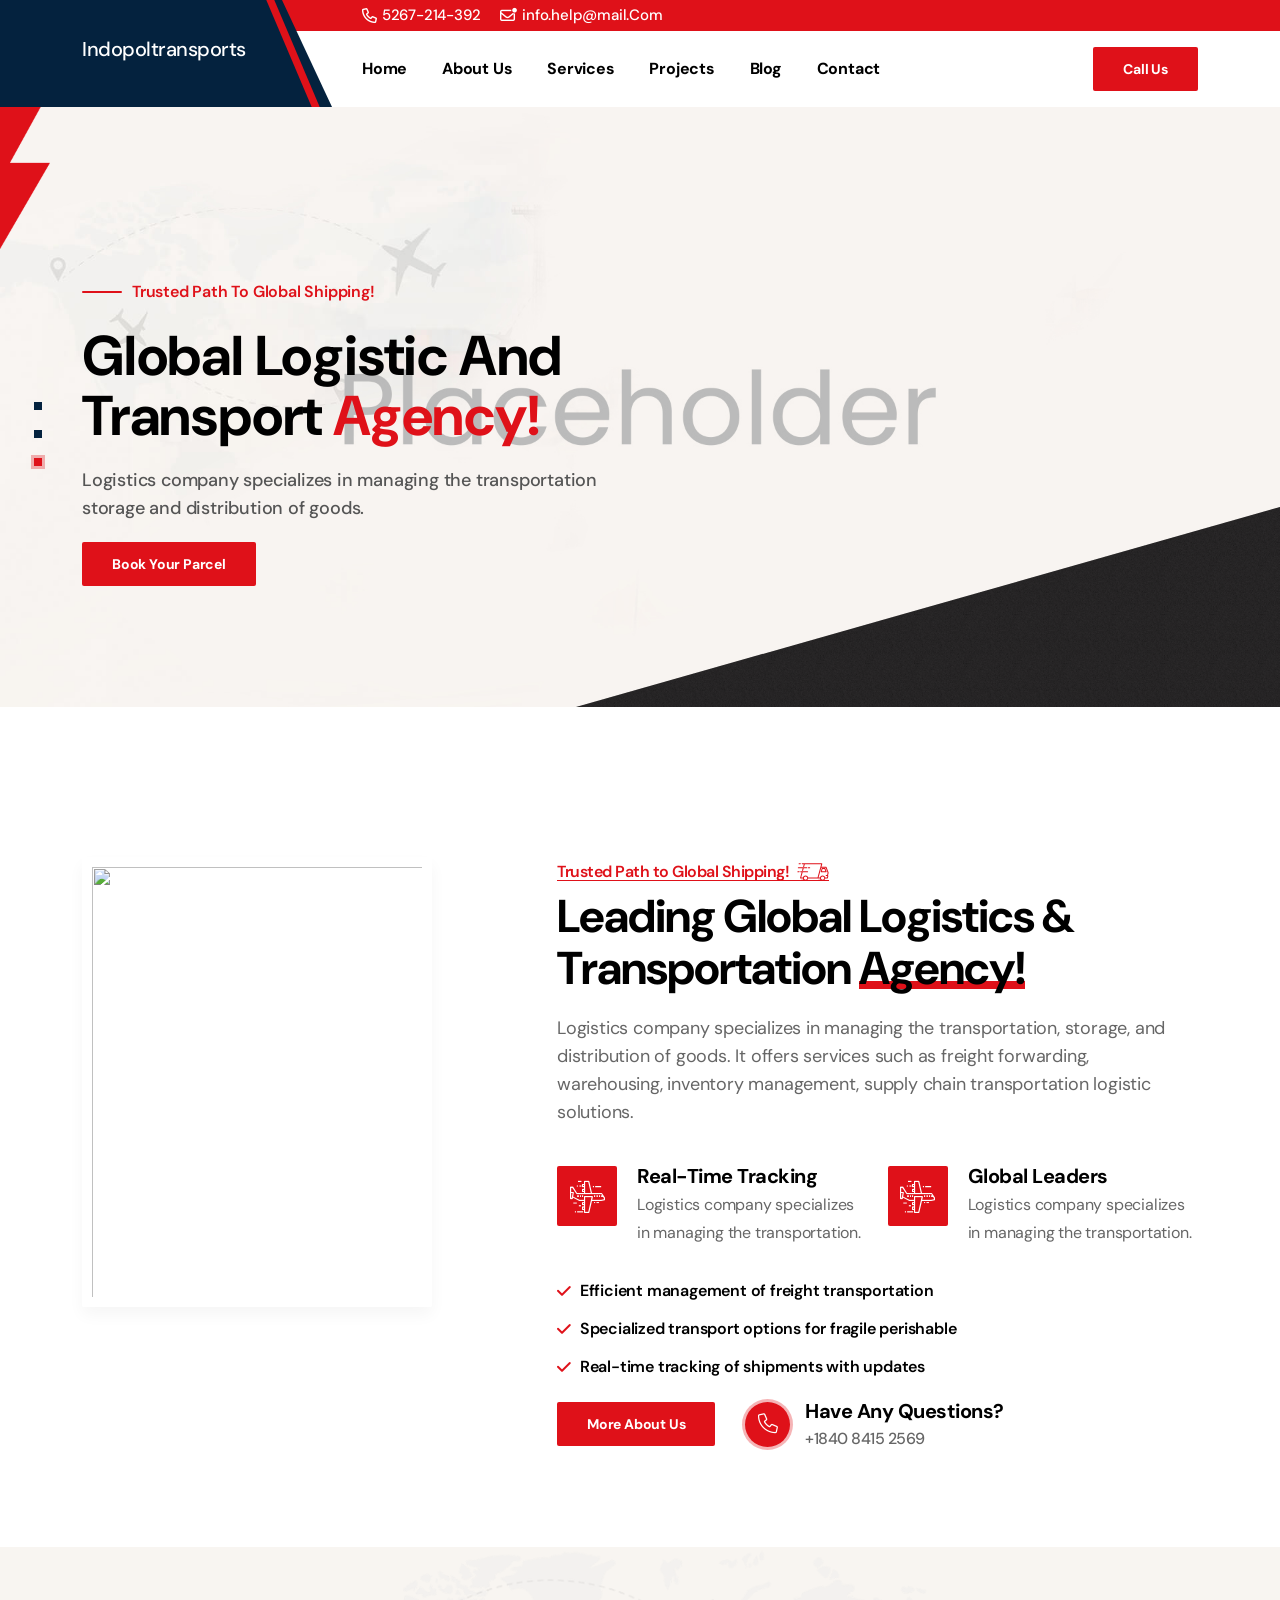
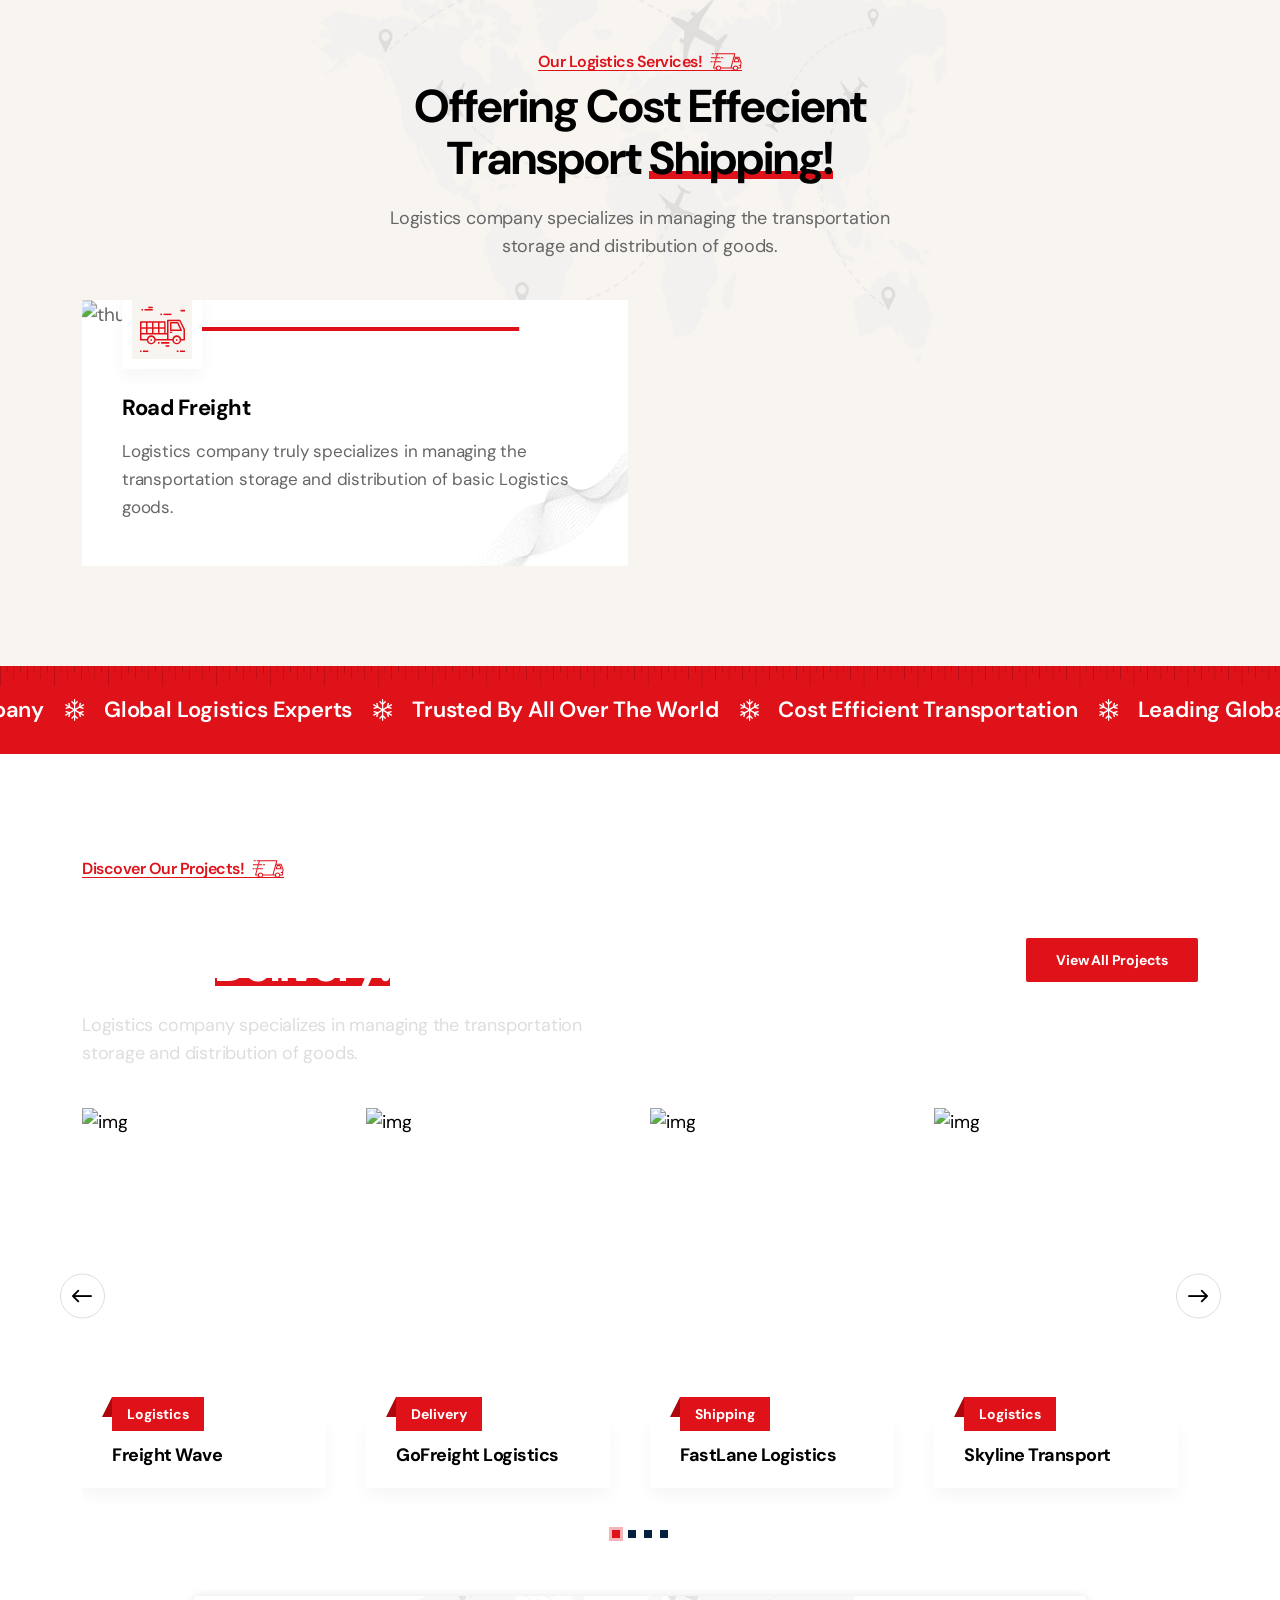
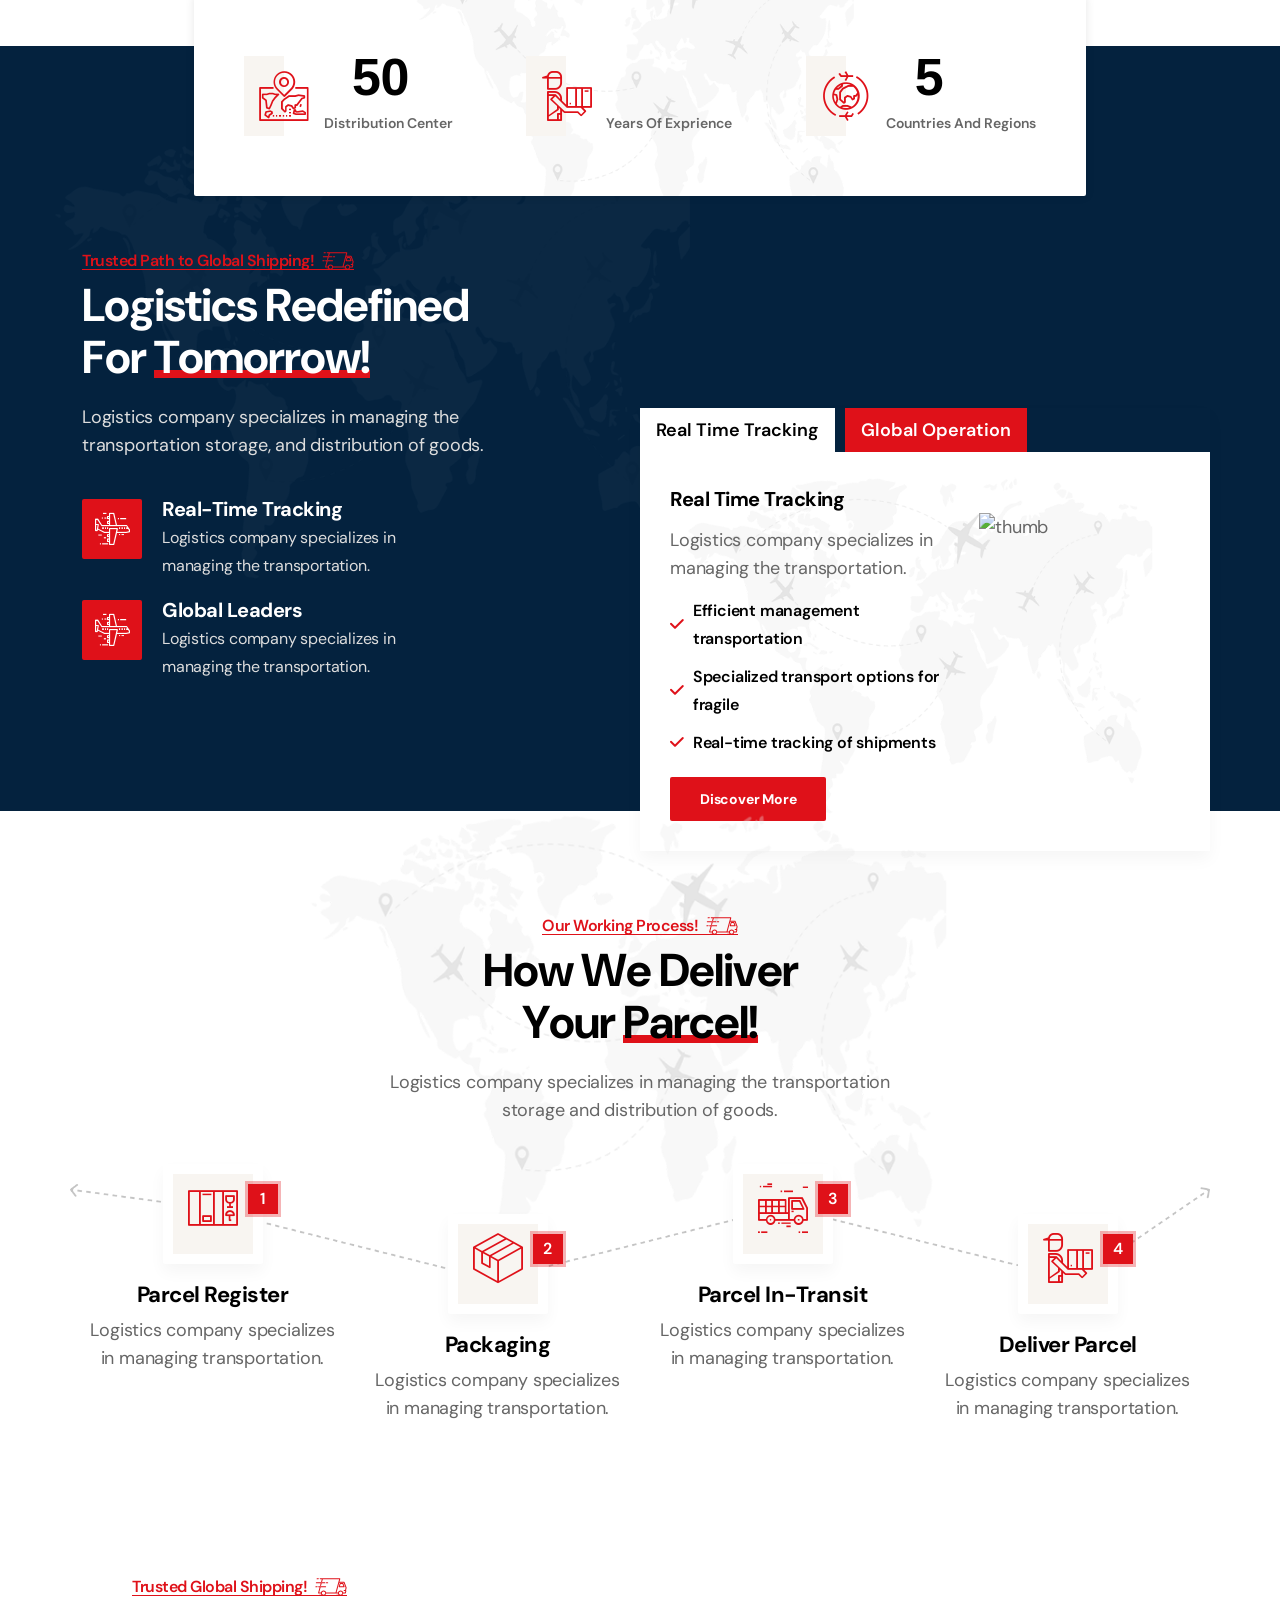
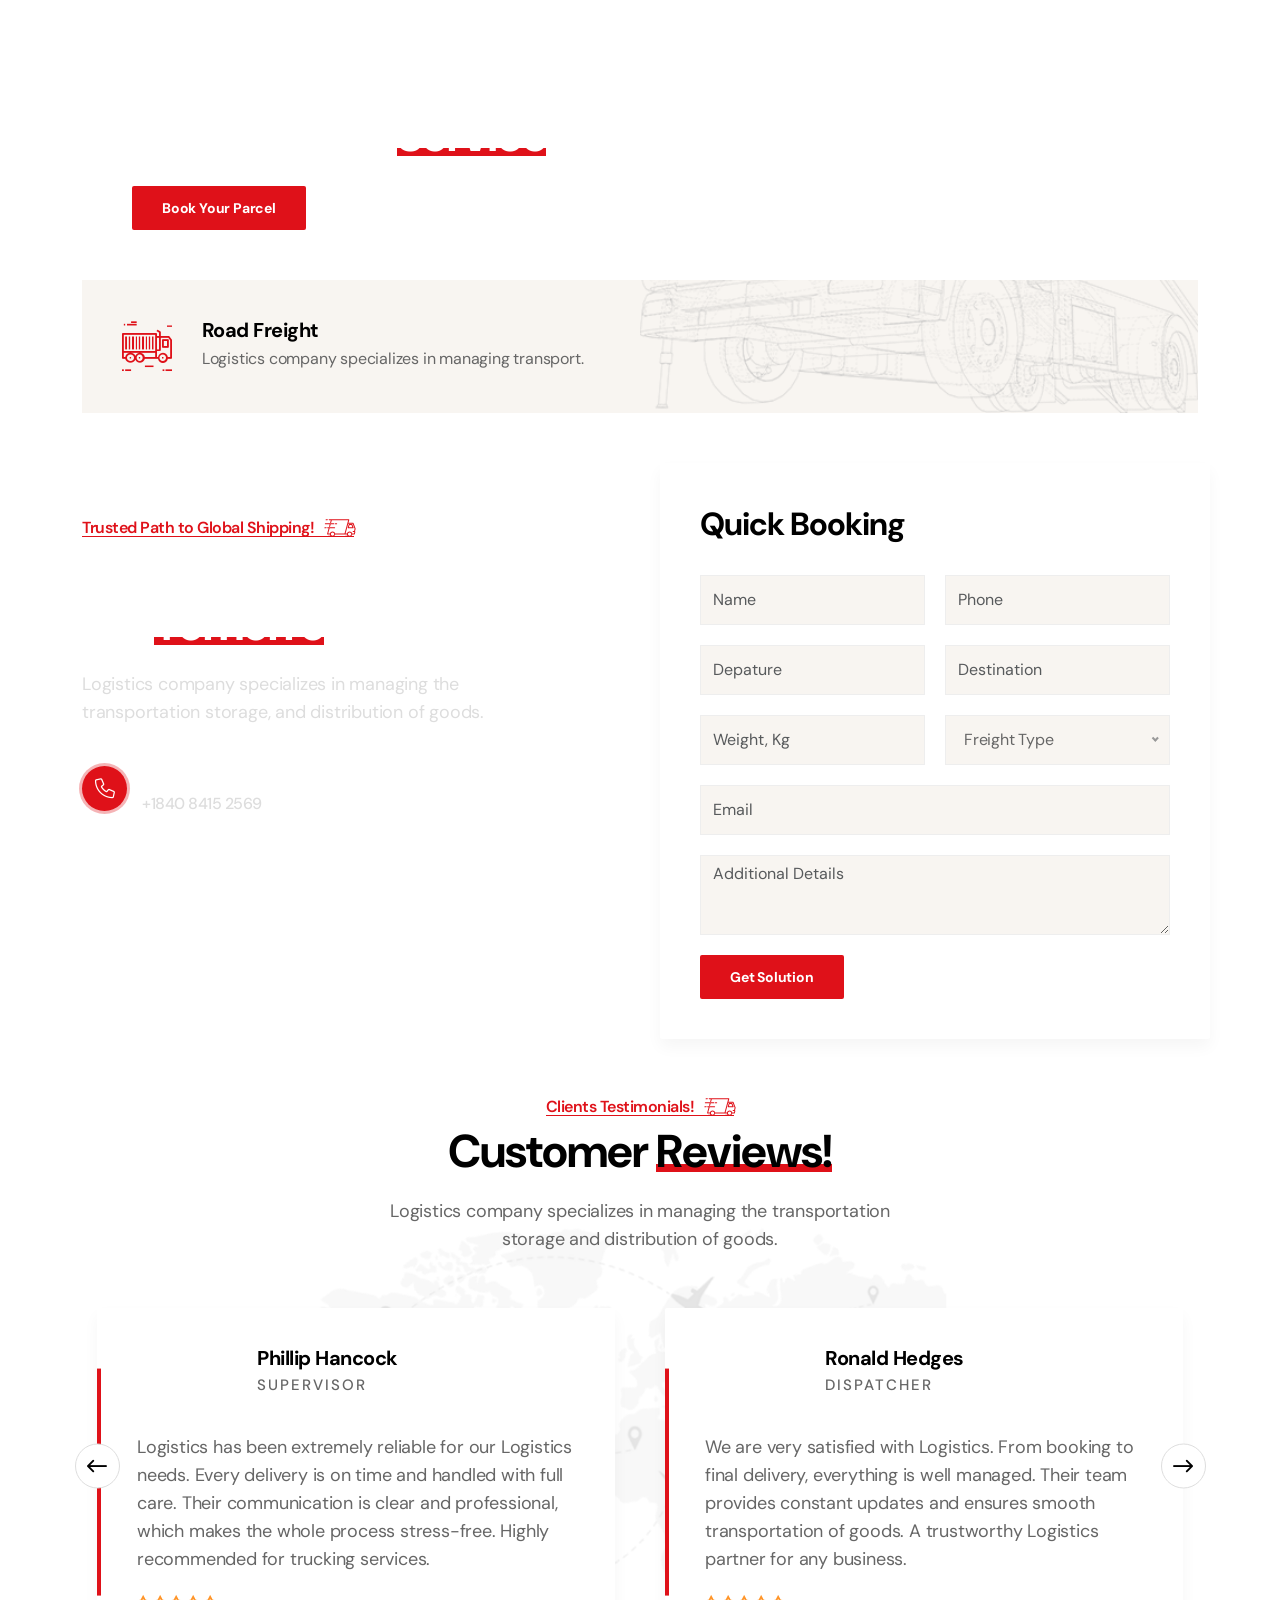
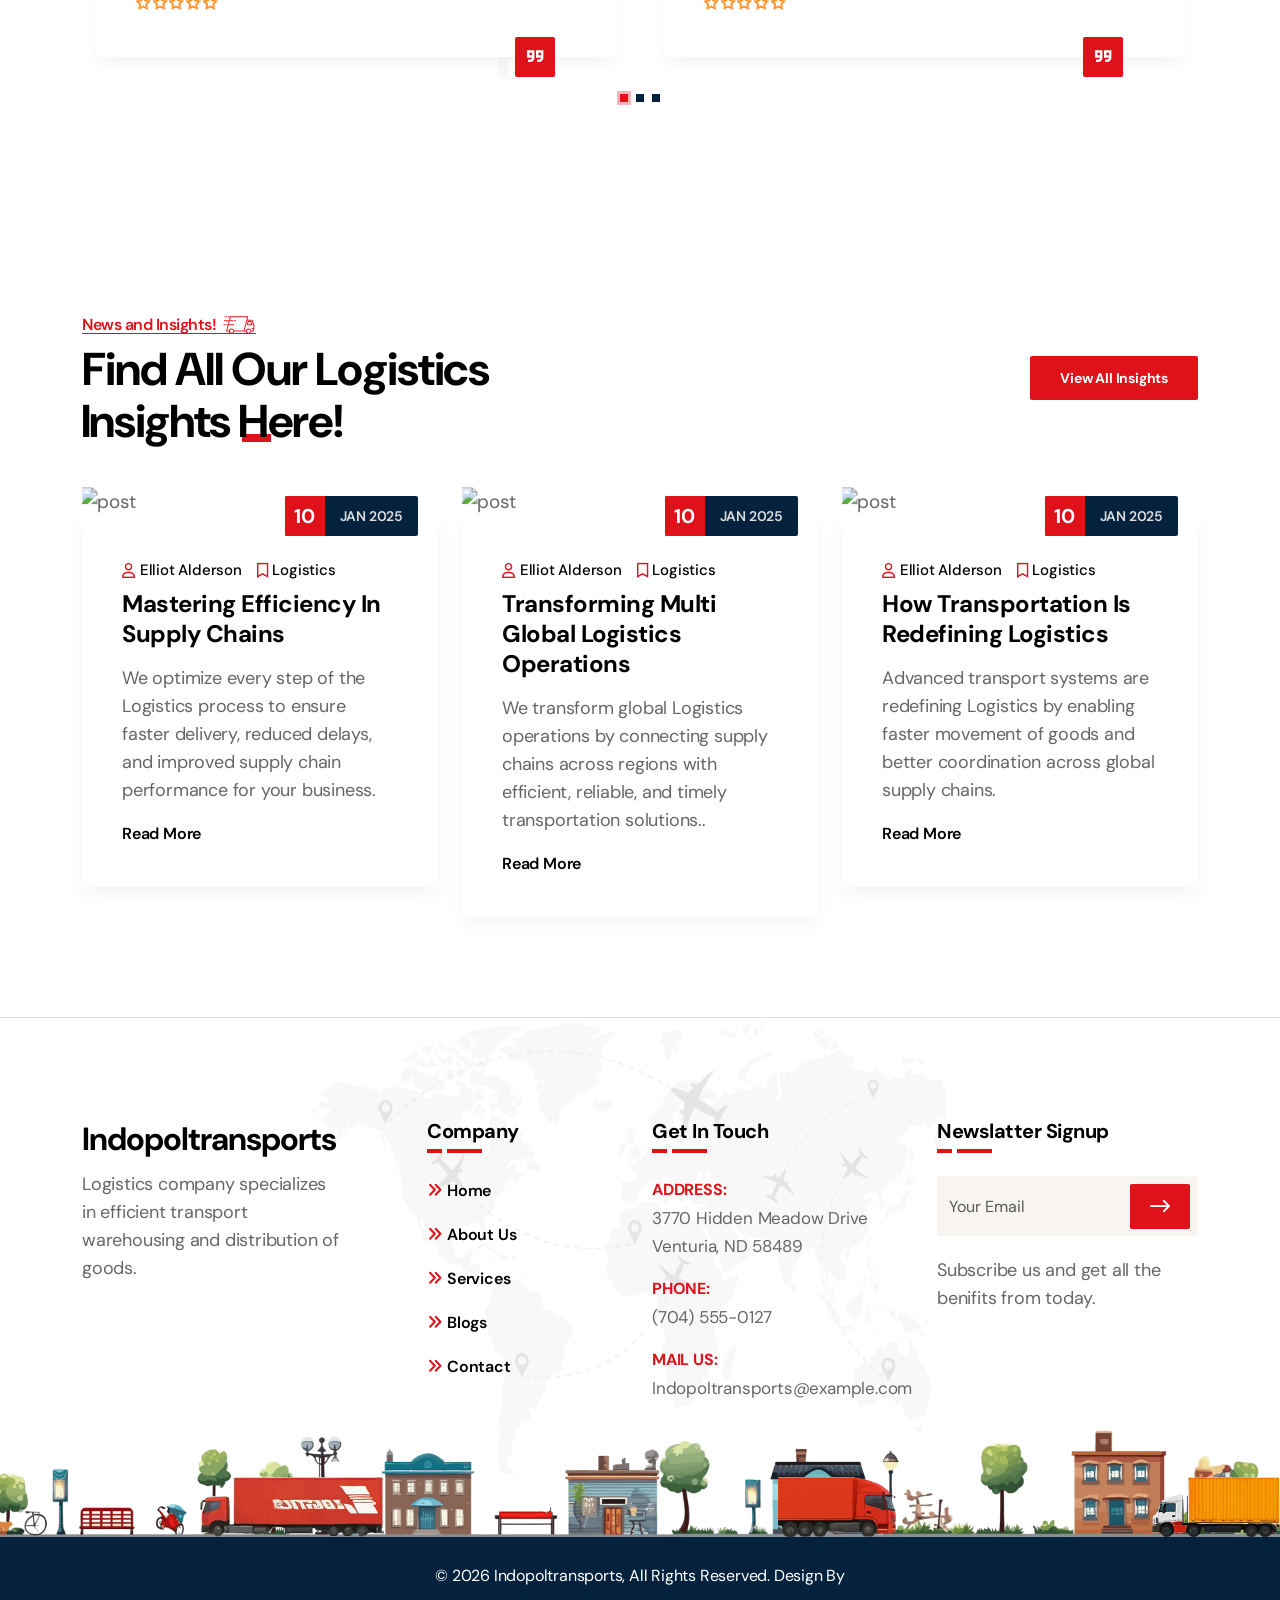
==== index.html @ d5dddd65 "new pro" ====
<!doctype html>
<!--[if lt IE 7]>      <html class="no-js lt-ie9 lt-ie8 lt-ie7" lang=""> <![endif]-->
<!--[if IE 7]>         <html class="no-js lt-ie9 lt-ie8" lang=""> <![endif]-->
<!--[if IE 8]>         <html class="no-js lt-ie9" lang=""> <![endif]-->
<!--[if gt IE 8]><!-->
<html class="no-js" lang="en">
<!--<![endif]-->

<head>
    <meta charset="utf-8">
    <meta name="viewport" content="width=device-width, initial-scale=1">
    <meta name="description" content="Indopoltransports Transportation and Logistics HTML5 Template">
    <meta name="author" content="ThemeEaster">

    <title>Shared on THEMELOCK.COM - Indopoltransports | Transportation and Logistics HTML5 Template</title>

    <link rel="shortcut icon" type="image/x-icon" href="assets/img/favicon.png">

    <link rel="stylesheet" href="assets/css/bootstrap.min.css">
    <link rel="stylesheet" href="assets/css/animate.min.css">
    <link rel="stylesheet" href="assets/css/keyframe-animation.css">
    <link rel="stylesheet" href="assets/lib/font-awesome-pro/css/fontawesome.min.css">
    <link rel="stylesheet" href="assets/css/logistic-icons.min.css">
    <link rel="stylesheet" href="assets/css/odometer.min.css">
    <link rel="stylesheet" href="assets/css/nice-select.css">
    <link rel="stylesheet" href="assets/css/swiper.min.css">
    <link rel="stylesheet" href="assets/css/venobox.min.css">
    <link rel="stylesheet" href="assets/css/slider.css">
    <link rel="stylesheet" href="assets/css/common-style.css">
    <link rel="stylesheet" href="assets/css/main.css">

</head>

<body>
    <!--[if lt IE 8]>
        <p class="browserupgrade">You are using an <strong>outdated</strong> browser. Please <a href="http://browsehappy.com/">upgrade your browser</a> to improve your experience.</p>
    <![endif]-->
<!-- 
    <div id="preloader-wrap">
        <svg viewBox="0 0 1000 1000" preserveAspectRatio="none">
            <path id="preloader-bg" d="M0,1005S175,995,500,995s500,5,500,5V0H0Z"></path>
        </svg>
        <div class="site-preloader preloader-text">
            <span data-text="L">L</span>
            <span data-text="o">o</span>
            <span data-text="g">g</span>
            <span data-text="i">i</span>
            <span data-text="s">s</span>
            <span data-text="k">k</span>
            <span data-text="o">o</span>
        </div>
    </div> -->
    <!-- Site Preloader -->

    <header class="main-header">
        <div class="container">
            <div class="main-header-wapper">
                <div class="site-logo">
                    <a href="index.html"><h3 class="text-white">Indopoltransports</h3></a>
                </div>
                <div class="main-header-info">
                    <div class="top-header">
                        <ul class="top-left py-2">
                            <li><i class="fa-regular fa-phone"></i><a href="tel:5267214392">5267-214-392</a></li>
                            <li><i class="fa-regular fa-envelope-dot"></i>info.help@mail.Com</li>
                        </ul>
                      
                    </div>
                    <!--/.top-header-->
                    <div class="header-menu-wrap">
                        <ul class="nav-menu">
                            <li>
                                <a href="index.html">Home</a>
                               
                            </li>
                            <li>
                                <a href="about.html">About Us</a>
                              
                            </li>
                            <li>
                                <a href="services-logistic.html">Services</a>
                               
                            </li>
                            <li>
                                <a href="projects.html">Projects</a>
                            </li>
                            <li>
                                <a href="blog-grid.html">Blog</a>
                                
                            </li>
                            <li><a href="contact.html">Contact</a></li>
                        </ul>
                        <div class="menu-right-item">
                        
                            <a href="contact.html" class="default-btn d-none d-lg-block d-md-block">Call Us</a>
                        </div>
                    </div>
                    <!--/.header-menu-wrap-->
                </div>
            </div>
        </div>
    </header>
    <!--/.main-header-->

    <div id="popup-search-box">
        <div class="box-inner-wrap d-flex align-items-center">
            <form id="form" action="#" method="get" role="search">
                <input id="popup-search" type="text" name="s" placeholder="Type keywords here...">
                <button id="popup-search-button" type="submit" name="submit">
                    <i class="fa-sharp fa-light fa-magnifying-glass"></i>
                </button>
            </form>
            <div class="search-close"><i class="fa-regular fa-xmark"></i></div>
        </div>
    </div>
    <!--/.popupsearch-box-->

    <div id="searchbox-overlay"></div>

    <div class="slider-section">
        <div class="main-slider">
            <div class="swiper-wrapper">
                <div class="swiper-slide">
                    <div class="slider-img-wrap">
                        <div class="slider-img"><img src="assets/img/slider-bg.jpg" alt="img"></div>
                        <div class="slider-road"></div>
                        <div class="corner-shape" data-animation="fade-in-left" data-duration="1.5s" data-delay="0.3s"></div>
                        <div class="container-img" data-animation="fade-in-top" data-duration="1.5s" data-delay="0.8s"></div>
                        <div class="slider-truck" data-animation="truck-animation-right" data-duration="1.5s" data-delay="0.5s"></div>
                        
                    </div>
                    <div class="slider-content-wrap d-flex align-items-center text-left">
                        <div class="container">
                            <div class="slider-content">
                                <div class="slider-caption medium">
                                    <div class="inner-layer">
                                        <div data-animation="fade-in-bottom" data-delay="0.3s">Trusted Path to Global Shipping!
                                        </div>
                                    </div>
                                </div>
                                <div class="slider-caption big">
                                    <div class="inner-layer">
                                        <div data-animation="fade-in-bottom" data-delay="0.5s">Highest Standards Of <br><span>Transportation!</span>
                                        </div>
                                    </div>
                                </div>
                                <div class="slider-caption small">
                                    <div class="inner-layer">
                                        <div data-animation="fade-in-bottom" data-delay="0.7s" data-duration="1s">Logistics company specializes in managing the transportation <br>storage and distribution of goods.</div>
                                    </div>
                                </div>
                                <div class="slider-btn">
                                    <a href="contact.html" class="default-btn" data-animation="fade-in-bottom" data-delay="0.9s">Book Your Parcel</a>
                                </div>
                            </div>
                        </div>
                    </div>
                </div>
                <div class="swiper-slide">
                    <div class="slider-img-wrap">
                        <div class="slider-img"><img src="assets/img/slider-bg.jpg" alt="img"></div>
                        <div class="slider-road"></div>
                        <div class="corner-shape" data-animation="fade-in-left" data-duration="1.5s" data-delay="0.3s"></div>
                        <div class="container-img" data-animation="fade-in-top" data-duration="1.5s" data-delay="0.8s"></div>
                        <div class="slider-truck" data-animation="truck-animation-right" data-duration="1.5s" data-delay="0.5s"></div>
                        
                    </div>
                    <div class="slider-content-wrap d-flex align-items-center text-left">
                        <div class="container">
                            <div class="slider-content">
                                <div class="slider-caption medium">
                                    <div class="inner-layer">
                                        <div data-animation="fade-in-bottom" data-delay="0.3s">Trusted Path to Global Shipping!
                                        </div>
                                    </div>
                                </div>
                                <div class="slider-caption big">
                                    <div class="inner-layer">
                                        <div data-animation="fade-in-bottom" data-delay="0.5s">Flaxible Global Quick <br>Logistic <span>Solution!</span>
                                        </div>
                                    </div>
                                </div>
                                <div class="slider-caption small">
                                    <div class="inner-layer">
                                        <div data-animation="fade-in-bottom" data-delay="0.7s" data-duration="1s">Logistics company specializes in managing the transportation <br>storage and distribution of goods.</div>
                                    </div>
                                </div>
                                <div class="slider-btn">
                                    <a href="contact.html" class="default-btn" data-animation="fade-in-bottom" data-delay="0.9s">Book Your Parcel</a>
                                </div>
                            </div>
                        </div>
                    </div>
                </div>
                <div class="swiper-slide">
                    <div class="slider-img-wrap">
                        <div class="slider-img"><img src="assets/img/slider-bg.jpg" alt="img"></div>
                        <div class="slider-road"></div>
                        <div class="corner-shape" data-animation="fade-in-left" data-duration="1.5s" data-delay="0.3s"></div>
                        <div class="container-img" data-animation="fade-in-top" data-duration="1.5s" data-delay="0.8s"></div>
                        <div class="slider-truck" data-animation="truck-animation-right" data-duration="1.5s" data-delay="0.5s"></div>
                        
                    </div>
                    <div class="slider-content-wrap d-flex align-items-center text-left">
                        <div class="container">
                            <div class="slider-content">
                                <div class="slider-caption medium">
                                    <div class="inner-layer">
                                        <div data-animation="fade-in-bottom" data-delay="0.3s">Trusted Path to Global Shipping!
                                        </div>
                                    </div>
                                </div>
                                <div class="slider-caption big">
                                    <div class="inner-layer">
                                        <div data-animation="fade-in-bottom" data-delay="0.5s">Global Logistic And <br>Transport <span>Agency!</span>
                                        </div>
                                    </div>
                                </div>
                                <div class="slider-caption small">
                                    <div class="inner-layer">
                                        <div data-animation="fade-in-bottom" data-delay="0.7s" data-duration="1s">Logistics company specializes in managing the transportation <br>storage and distribution of goods.</div>
                                    </div>
                                </div>
                                <div class="slider-btn">
                                    <a href="contact.html" class="default-btn" data-animation="fade-in-bottom" data-delay="0.9s">Book Your Parcel</a>
                                </div>
                            </div>
                        </div>
                    </div>
                </div>
            </div>
            <div class="slider-pagination"></div><!-- Carousel Dots -->
        </div>
    </div>
    <!--/.slider-section-->

    <section class="about-section padding">
        <div class="container">
            <div class="row">
                <div class="col-lg-5">
                    <div class="about-img-wrap">
                       <img src="https://media.licdn.com/dms/image/v2/D4D22AQGxBXbfJ8tp2Q/feedshare-shrink_800/feedshare-shrink_800/0/1719043145072?e=2147483647&v=beta&t=rbuqNINifibqiX0Cj1InZgU1EOUnvPcwYYK2EqTSHio" alt="">
                       
                    </div>
                </div>
                <div class="col-lg-7">
                    <div class="section-heading mb-40">
                        <h3 class="sub-heading is-border border-anim">Trusted Path to Global Shipping!<span class="sh-underline"><img class="sh-truck" src="assets/img/truck.svg" alt="truck"></span></h3>
                        <h2 class="text-anim" data-effect="fade-in-right" data-split="char" data-delay="0.3" data-duration="1">Leading Global Logistics &amp; <br>Transportation <span class="hl">Agency!</span></h2>
                        <p class="text-anim" data-effect="fade-in-bottom" data-ease="power4.out">Logistics company specializes in managing the transportation, storage, and distribution of goods. It offers services such as freight forwarding, warehousing, inventory management, supply chain transportation logistic solutions.</p>
                    </div>
                    <ul class="promo-list mb-30">
                        <li class="wow fade-in-bottom" data-wow-delay="100ms">
                            <i class="logis logis-airplane-flying"></i>
                            <div class="promo-content">
                                <h3>Real-Time Tracking</h3>
                                <p>Logistics company specializes in managing the transportation.</p>
                            </div>
                        </li>
                        <li class="wow fade-in-bottom" data-wow-delay="300ms">
                            <i class="logis logis-airplane-flying"></i>
                            <div class="promo-content">
                                <h3>Global Leaders</h3>
                                <p>Logistics company specializes in managing the transportation.</p>
                            </div>
                        </li>
                    </ul>
                    <ul class="check-list mb-20 wow fade-in-bottom" data-wow-delay="100ms">
                        <li><i class="fa-solid fa-check"></i>Efficient management of freight transportation</li>
                        <li><i class="fa-solid fa-check"></i>Specialized transport options for fragile perishable</li>
                        <li><i class="fa-solid fa-check"></i>Real-time tracking of shipments with updates</li>
                    </ul>
                    <div class="btn-group wow fade-in-bottom" data-wow-delay="300ms">
                        <a href="about.html" class="default-btn">More About Us</a>
                        <div class="call-info">
                            <i class="fa-light fa-phone"></i>
                            <h3>Have Any Questions? <span>+1840 8415 2569</span></h3>
                        </div>
                    </div>
                </div>
            </div>
        </div>
    </section>
    <!--/.about-section-->

    <section class="service-section bg-grey padding">
        <div class="map-pattern"></div>
        <div class="container">
            <div class="section-heading text-center mb-40">
                <h3 class="sub-heading is-border border-anim">Our Logistics Services!<span class="sh-underline"><img class="sh-truck" src="assets/img/truck.svg" alt="truck"></span></h3>
                <h2 class="text-anim" data-effect="fade-in-right" data-split="char" data-delay="0.3" data-duration="1">Offering Cost Effecient <br>Transport <span class="hl">Shipping!</span></h2>
                <p class="text-anim" data-effect="fade-in-bottom" data-ease="power4.out">Logistics company specializes in managing the transportation <br>storage and distribution of goods.</p>
            </div>
            <div class="row gy-lg-0 gy-4">
                <div class="col-6">
                    <div class="service-item wow fade-in-bottom" data-wow-delay="100ms">
                        <div class="service-thumb">
                            <img src="https://img.freepik.com/premium-photo/large-white-semi-truck-is-driving-down-road_1316799-41243.jpg?semt=ais_hybrid" alt="thumb">
                        </div>
                        <div class="service-content">
                            <div class="service-icon"><i class="logis logis-truck-2"></i></div>
                            <h3><a href="services-logistic.html">Road Freight</a></h3>
                            <p>Logistics company truly specializes in managing the transportation storage and distribution of basic Logistics goods.</p>
                            <a class="read-more" href="services-logistic.html">Read More</a>
                        </div>
                    </div>
                </div>
             
            </div>
        </div>
    </section>
    <!--/.service-section-->

    <section class="running-text">
        <div class="container">
            <div class="scroller" data-speed="slow">
                <ul class="text-anim scroller__inner">
                    <li>Global Logistics experts</li>
                    <li>Trusted by all over the world</li>
                    <li>Cost efficient transportation</li>
                    <li>Leading global logistic company</li>
                </ul>
            </div>
        </div>
    </section>
    <!--/.running-text-->

    <section class="project-section padding">
        <div class="bg-half"></div>
        <div class="container">
            <div class="section-heading-wrap mb-40">
                <div class="section-heading white">
                    <h3 class="sub-heading is-border border-anim">Discover Our Projects!<span class="sh-underline"><img class="sh-truck" src="assets/img/truck.svg" alt="truck"></span></h3>
                    <h2 class="text-anim" data-effect="fade-in-right" data-split="char" data-delay="0.3" data-duration="1">Optimizing Routes for <br>Faster <span class="hl">Delivery!</span></h2>
                    <p class="text-anim" data-effect="fade-in-bottom" data-ease="power4.out">Logistics company specializes in managing the transportation <br>storage and distribution of goods.</p>
                </div>
                <a href="projects.html" class="default-btn wow fade-in-right" data-wow-delay="100ms">View All Projects</a>
            </div>
            <div class="swiper-outside">
                <div class="project-carousel">
                    <div class="swiper-wrapper">
                        <div class="swiper-slide">
                            <div class="project-item wow fade-in-bottom" data-wow-delay="200ms">
                                <div class="project-thumb project-view">
                                    <a class="venobox" href="https://www.freightwaves.com/wp-content/uploads/2020/04/Daily_Curve_04062020.jpg" data-gall="projects"><img src="https://www.freightwaves.com/wp-content/uploads/2020/04/Daily_Curve_04062020.jpg" alt="img"></a>
                                </div>
                                <div class="project-content">
                                    <a href="projects.html" class="category">Logistics</a>
                                    <h3><a href="projects.html">Freight Wave</a></h3>
                                </div>
                            </div>
                        </div>
                        <div class="swiper-slide">
                            <div class="project-item wow fade-in-bottom" data-wow-delay="400ms">
                                <div class="project-thumb project-view">
                                    <a class="venobox" href="https://oskorp.com/hubfs/AdobeStock_315664059.jpeg" data-gall="projects"><img src="https://oskorp.com/hubfs/AdobeStock_315664059.jpeg" alt="img"></a>
                                </div>
                                <div class="project-content">
                                    <a href="projects.html" class="category">Delivery</a>
                                    <h3><a href="projects.html">GoFreight Logistics</a></h3>
                                </div>
                            </div>
                        </div>
                        <div class="swiper-slide">
                            <div class="project-item wow fade-in-bottom" data-wow-delay="600ms">
                                <div class="project-thumb project-view">
                                    <a class="venobox" href="https://avatars.mds.yandex.net/i?id=ced4a13790eb5ddeff472f050c5a45943d62e235-12719024-images-thumbs&n=13" data-gall="projects"><img src="https://avatars.mds.yandex.net/i?id=ced4a13790eb5ddeff472f050c5a45943d62e235-12719024-images-thumbs&n=13" alt="img"></a>
                                </div>
                                <div class="project-content">
                                    <a href="projects.html" class="category">Shipping</a>
                                    <h3><a href="projects.html">FastLane Logistics</a></h3>
                                </div>
                            </div>
                        </div>
                        <div class="swiper-slide">
                            <div class="project-item wow fade-in-bottom" data-wow-delay="700ms">
                                <div class="project-thumb project-view">
                                    <a class="venobox" href="https://avatars.mds.yandex.net/i?id=292e7fceffae3c5bbbfbbbccd61bf45075658a9d-12495681-images-thumbs&n=13" data-gall="projects"><img src="https://avatars.mds.yandex.net/i?id=292e7fceffae3c5bbbfbbbccd61bf45075658a9d-12495681-images-thumbs&n=13" alt="img"></a>
                                </div>
                                <div class="project-content">
                                    <a href="projects.html" class="category">Logistics</a>
                                    <h3><a href="projects.html">Skyline Transport</a></h3>
                                </div>
                            </div>
                        </div>
                      
                    </div>
                    <div class="carousel-pagination"></div><!-- Carousel Dots -->
                </div>
                <!-- Carousel Arrows -->
                <div class="swiper-nav swiper-next"><i class="fa-regular fa-long-arrow-right"></i></div>
                <div class="swiper-nav swiper-prev"><i class="fa-regular fa-long-arrow-left"></i></div>
            </div>
        </div>
    </section>
    <!--/.project-section-->

    <section class="content-features bg-dark padding-bottom">
        <div class="bg-half"></div>
        <div class="map-pattern"></div>
        <div class="container">
            <div class="counter-wrap">
                <div class="counter-item wow fade-in-bottom" data-wow-delay="200ms">
                    <div class="counter-icon">
                        <i class="logis logis-map-1"></i>
                    </div>
                    <div class="counter-content">
                        <h3><span class="odometer" data-count="250">00</span></h3>
                        <h4>Distribution Center</h4>
                    </div>
                </div>
                <div class="counter-item wow fade-in-bottom" data-wow-delay="400ms">
                    <div class="counter-icon">
                        <i class="logis logis-loader"></i>
                    </div>
                    <div class="counter-content">
                        <h3><span class="odometer" data-count="25">00</span></h3>
                        <h4>Years Of Exprience</h4>
                    </div>
                </div>
                <div class="counter-item wow fade-in-bottom" data-wow-delay="600ms">
                    <div class="counter-icon">
                        <i class="logis logis-worldwide"></i>
                    </div>
                    <div class="counter-content">
                        <h3><span class="odometer" data-count="45">00</span></h3>
                        <h4>Countries and Regions</h4>
                    </div>
                </div>
            </div>
            <div class="row">
                <div class="col-lg-6">
                    <div class="section-heading white mb-40">
                        <h3 class="sub-heading is-border border-anim">Trusted Path to Global Shipping!<span class="sh-underline"><img class="sh-truck" src="assets/img/truck.svg" alt="truck"></span></h3>
                        <h2 class="text-anim" data-effect="fade-in-right" data-split="char" data-delay="0.3" data-duration="1">Logistics Redefined <br>For <span class="hl">Tomorrow!</span></h2>
                        <p class="text-anim" data-effect="fade-in-bottom" data-ease="power4.out">Logistics company specializes in managing the <br>transportation storage, and distribution of goods.</p>
                    </div>
                    <ul class="promo-list white mb-30">
                        <li class="wow fade-in-bottom" data-wow-delay="100ms">
                            <i class="logis logis-airplane-flying"></i>
                            <div class="promo-content">
                                <h3>Real-Time Tracking</h3>
                                <p>Logistics company specializes in <br>managing the transportation.</p>
                            </div>
                        </li>
                        <li class="wow fade-in-bottom" data-wow-delay="300ms">
                            <i class="logis logis-airplane-flying"></i>
                            <div class="promo-content">
                                <h3>Global Leaders</h3>
                                <p>Logistics company specializes in <br>managing the transportation.</p>
                            </div>
                        </li>
                    </ul>
                </div>
                <div class="col-lg-6 position-relative">
                    <div class="feature-tab wow fade-in-bottom" data-wow-delay="200ms">
                        <nav class="feature-tab-nav">
                            <div class="nav nav-tabs" id="nav-tab" role="tablist">
                                <button class="nav-link active" id="nav-home-tab" data-bs-toggle="tab" data-bs-target="#nav-home" type="button" role="tab" aria-controls="nav-home" aria-selected="true">Real Time Tracking</button>
                                <button class="nav-link" id="nav-profile-tab" data-bs-toggle="tab" data-bs-target="#nav-profile" type="button" role="tab" aria-controls="nav-profile" aria-selected="false">Global Operation</button>
                            </div>
                        </nav>
                        <div class="tab-content" id="nav-tabContent">
                            <div class="tab-pane fade active show" id="nav-home" role="tabpanel" aria-labelledby="nav-home-tab">
                                <div class="tab-inner">
                                    <div class="feature-tab-content">
                                        <h3>Real Time Tracking</h3>
                                        <p>Logistics company specializes in managing the transportation.</p>
                                        <ul class="check-list mb-20">
                                            <li><i class="fa-solid fa-check"></i>Efficient management transportation</li>
                                            <li><i class="fa-solid fa-check"></i>Specialized transport options for fragile</li>
                                            <li><i class="fa-solid fa-check"></i>Real-time tracking of shipments</li>
                                        </ul>
                                        <a href="index.html" class="default-btn">Discover More</a>
                                    </div>
                                    <div class="tab-thumb">
                                        <img src="https://akbayraknakliyat.com/wp-content/uploads/2025/12/0003_ftl.jpg" alt="thumb">
                                    </div>
                                </div>
                            </div>
                            <div class="tab-pane fade" id="nav-profile" role="tabpanel" aria-labelledby="nav-profile-tab">
                                <div class="tab-inner">
                                    <div class="feature-tab-content">
                                        <h3>Global Operation</h3>
                                        <p>Logistics company specializes in managing the transportation.</p>
                                        <ul class="check-list mb-20">
                                            <li><i class="fa-solid fa-check"></i>Efficient management transportation</li>
                                            <li><i class="fa-solid fa-check"></i>Specialized transport options for fragile</li>
                                            <li><i class="fa-solid fa-check"></i>Real-time tracking of shipments</li>
                                        </ul>
                                        <a href="index.html" class="default-btn">Discover More</a>
                                    </div>
                                    <div class="tab-thumb">
                                        <img src="https://akbayraknakliyat.com/wp-content/uploads/2025/12/0003_ftl.jpg" alt="thumb">
                                    </div>
                                </div>
                            </div>
                        </div>
                    </div>
                </div>
            </div>
        </div>
    </section>
    <!--/.content-features-->

    <section class="process-section padding">
        <div class="map-pattern"></div>
        <div class="container">
            <div class="section-heading text-center mb-40">
                <h3 class="sub-heading is-border border-anim">Our Working Process!<span class="sh-underline"><img class="sh-truck" src="assets/img/truck.svg" alt="truck"></span></h3>
                <h2 class="text-anim" data-effect="fade-in-right" data-split="char" data-delay="0.3" data-duration="1">How We Deliver <br>Your <span class="hl">Parcel!</span></h2>
                <p class="text-anim" data-effect="fade-in-bottom" data-ease="power4.out">Logistics company specializes in managing the transportation <br>storage and distribution of goods.</p>
            </div>
            <div class="row process-wrapper gy-lg-0 gy-4">
                <div class="col-lg-3 col-md-6">
                    <div class="process-item wow fade-in-bottom" data-wow-delay="100ms">
                        <div class="process-icon">
                            <i class="logis logis-package"></i>
                            <span>1</span>
                        </div>
                        <div class="process-content">
                            <h3>Parcel Register</h3>
                            <p>Logistics company specializes in managing transportation.</p>
                        </div>
                    </div>
                </div>
                <div class="col-lg-3 col-md-6">
                    <div class="process-item wow fade-in-bottom" data-wow-delay="300ms">
                        <div class="process-icon">
                            <i class="logis logis-package-1"></i>
                            <span>2</span>
                        </div>
                        <div class="process-content">
                            <h3>Packaging</h3>
                            <p>Logistics company specializes in managing transportation.</p>
                        </div>
                    </div>
                </div>
                <div class="col-lg-3 col-md-6">
                    <div class="process-item wow fade-in-bottom" data-wow-delay="500ms">
                        <div class="process-icon">
                            <i class="logis logis-truck-2"></i>
                            <span>3</span>
                        </div>
                        <div class="process-content">
                            <h3>Parcel In-Transit</h3>
                            <p>Logistics company specializes in managing transportation.</p>
                        </div>
                    </div>
                </div>
                <div class="col-lg-3 col-md-6">
                    <div class="process-item wow fade-in-bottom" data-wow-delay="700ms">
                        <div class="process-icon">
                            <i class="logis logis-loader"></i>
                            <span>4</span>
                        </div>
                        <div class="process-content">
                            <h3>Deliver Parcel</h3>
                            <p>Logistics company specializes in managing transportation.</p>
                        </div>
                    </div>
                </div>
            </div>
        </div>
    </section>
    <!--/.process-section-->

    <section class="cta-section">
        <div class="container">
            <div class="row cta-wrapper gx-0">
                <div class="col-lg-6">
                    <div class="section-heading white">
                        <h3 class="sub-heading is-border border-anim">Trusted Global Shipping!<span class="sh-underline"><img class="sh-truck" src="assets/img/truck.svg" alt="truck"></span></h3>
                        <h2 class="text-anim" data-effect="fade-in-right" data-split="char" data-delay="0.3" data-duration="1">Ensure Safe Transportation<br>Fast Delivery <span class="hl">Service!</span></h2>
                        <a href="contact.html" class="default-btn wow fade-in-bottom" data-wow-delay="200ms">Book Your Parcel</a>
                    </div>
                </div>
                <div class="cta-men wow fade-in-bottom" data-wow-delay="200ms"></div>
            </div>
            <div class="row promo-item-wrapper gx-0">
                <div class="col-lg-12">
                    <div class="promo-item">
                        <i class="logis logis-truck-3"></i>
                        <div class="promo-content">
                            <h3>Road Freight</h3>
                            <p>Logistics company specializes in managing transport.</p>
                        </div>
                    </div>
                </div>
               
            </div>
        </div>
    </section>
    <!--/.cta-section-->

    <!--/.team-section-->

    <section class="quote-section padding">
        <div class="container">
            <div class="row">
                <div class="col-lg-6">
                    <div class="section-heading white mb-40">
                        <h3 class="sub-heading is-border border-anim">Trusted Path to Global Shipping!<span class="sh-underline"><img class="sh-truck" src="assets/img/truck.svg" alt="truck"></span></h3>
                        <h2 class="text-anim" data-effect="fade-in-right" data-split="char" data-delay="0.3" data-duration="1">Logistics Redefined <br>For <span class="hl">Tomorrow!</span></h2>
                        <p class="text-anim" data-effect="fade-in-bottom" data-ease="power4.out">Logistics company specializes in managing the <br>transportation storage, and distribution of goods.</p>
                    </div>
                    <div class="call-info white wow fade-in-bottom" data-wow-delay="100ms">
                        <i class="fa-light fa-phone"></i>
                        <h3>Have Any Questions? <span>+1840 8415 2569</span></h3>
                    </div>
                </div>
                <div class="col-lg-6 position-relative">
                    <div class="quote-form wow fade-in-bottom" data-wow-delay="100ms">
                        <form action="php/quote-form.php" method="post" id="ajax_quote_form" class="form-horizontal contact-form">
                            <div class="form-heading mb-30">
                                <h2>Quick Booking</h2>
                            </div>
                            <div class="quote-form-group">
                                <div class="form-field">
                                    <input type="text" id="q-full-name" name="q-full-name" class="form-control" placeholder="Name" required="">
                                </div>
                                <div class="form-field">
                                    <input type="phone" id="q-phone" name="q-phone" class="form-control" placeholder="Phone" required="">
                                </div>
                                <div class="form-field">
                                    <input type="text" id="q-depature" name="q-depature" class="form-control" placeholder="Depature" required="">
                                </div>
                                <div class="form-field">
                                    <input type="text" id="q-destination" name="q-destination" class="form-control" placeholder="Destination" required="">
                                </div>
                                <div class="form-field">
                                    <input type="text" id="q-weight" name="q-weight" class="form-control" placeholder="Weight, Kg" required="">
                                </div>
                                <div class="form-field">
                                    <select name="q-freight-type" id="q-freight-type">
                                        <option value="Freight Type">Freight Type</option>
                                        <option value="Road Freight">Road Freight</option>
                                        <option value="Ocean Freight">Ocean Freight</option>
                                        <option value="Air Freight">Air Freight</option>
                                    </select>
                                </div>
                                <div class="form-field">
                                    <input type="email" id="q-email" name="q-email" class="form-control" placeholder="Email" required>
                                </div>
                                <div class="form-field message">
                                    <textarea id="q-message" name="q-message" cols="30" rows="4" class="form-control" placeholder="Additional Details" required></textarea>
                                </div>
                                <div class="form-field submit-btn">
                                    <button id="submit" class="default-btn" type="submit">Get Solution</button>
                                </div>
                            </div>
                            <div id="q-form-messages" class="alert" role="alert"></div>
                        </form>
                    </div>
                </div>
            </div>
        </div>
    </section>
    <!--/.quote-section-->

    <section class="testimonial-section padding">
        <div class="cargo-container wow fade-in-top" data-wow-delay="100ms"></div>
        <div class="map-pattern"></div>
        <div class="container">
            <div class="section-heading text-center mb-30">
                <h3 class="sub-heading is-border border-anim">Clients Testimonials!<span class="sh-underline"><img class="sh-truck" src="assets/img/truck.svg" alt="truck"></span></h3>
                <h2 class="text-anim" data-effect="fade-in-right" data-split="char" data-delay="0.3" data-duration="1">Customer <span class="hl">Reviews!</span></h2>
                <p class="text-anim" data-effect="fade-in-bottom" data-ease="power4.out">Logistics company specializes in managing the transportation <br>storage and distribution of goods.</p>
            </div>
            <div class="swiper-outside testi-nav position-relative">
                <div class="testimonial-carousel">
                    <div class="swiper-wrapper">
                        <div class="swiper-slide">
                            <div class="testimonial-item">
                                
                                <div class="testi-content">
                                    <div class="client-info">
                                        <h3>Phillip Hancock <span>Supervisor</span></h3>
                                    </div>
                                    <p>Logistics has been extremely reliable for our Logistics needs. Every delivery is on time and handled with full care. Their communication is clear and professional, which makes the whole process stress-free. Highly recommended for trucking services.</p>
                                    <ul class="rattings">
                                        <li><i class="fa-sharp fa-solid fa-star"></i></li>
                                        <li><i class="fa-sharp fa-solid fa-star"></i></li>
                                        <li><i class="fa-sharp fa-solid fa-star"></i></li>
                                        <li><i class="fa-sharp fa-solid fa-star"></i></li>
                                        <li><i class="fa-sharp fa-solid fa-star"></i></li>
                                    </ul>
                                    <div class="quote-icon"><i class="fa-sharp fa-solid fa-quote-right"></i></div>
                                </div>
                            </div>
                        </div>
                        <div class="swiper-slide">
                            <div class="testimonial-item">
                                
                                <div class="testi-content">
                                    <div class="client-info">
                                        <h3>Ronald Hedges <span>Dispatcher</span></h3>
                                    </div>
                                    <p>We are very satisfied with Logistics. From booking to final delivery, everything is well managed. Their team provides constant updates and ensures smooth transportation of goods. A trustworthy Logistics partner for any business.</p>
                                    <ul class="rattings">
                                        <li><i class="fa-sharp fa-solid fa-star"></i></li>
                                        <li><i class="fa-sharp fa-solid fa-star"></i></li>
                                        <li><i class="fa-sharp fa-solid fa-star"></i></li>
                                        <li><i class="fa-sharp fa-solid fa-star"></i></li>
                                        <li><i class="fa-sharp fa-solid fa-star"></i></li>
                                    </ul>
                                    <div class="quote-icon"><i class="fa-sharp fa-solid fa-quote-right"></i></div>
                                </div>
                            </div>
                        </div>
                        <div class="swiper-slide">
                            <div class="testimonial-item">
                               
                                <div class="testi-content">
                                    <div class="client-info">
                                        <h3>Félix Thomas <span>Handler</span></h3>
                                    </div>
                                    <p>Logistics stands out for their fast service and professional behavior. Competitive pricing, safe deliveries, and excellent customer support make them our first choice for freight transport. Truly dependable trucking company</p>
                                    <ul class="rattings">
                                        <li><i class="fa-sharp fa-solid fa-star"></i></li>
                                        <li><i class="fa-sharp fa-solid fa-star"></i></li>
                                        <li><i class="fa-sharp fa-solid fa-star"></i></li>
                                        <li><i class="fa-sharp fa-solid fa-star"></i></li>
                                        <li><i class="fa-sharp fa-solid fa-star"></i></li>
                                    </ul>
                                    <div class="quote-icon"><i class="fa-sharp fa-solid fa-quote-right"></i></div>
                                </div>
                            </div>
                        </div>
                    </div>
                    <div class="carousel-pagination"></div><!-- Carousel Dots -->
                </div>
                <!-- Carousel Arrows -->
                <div class="swiper-nav swiper-next"><i class="fa-regular fa-long-arrow-right"></i></div>
                <div class="swiper-nav swiper-prev"><i class="fa-regular fa-long-arrow-left"></i></div>
            </div>
        </div>
    </section>
    <!--/.testimonial-section-->

  
    <!--/.sponsor-section-->

    <section class="blog-section padding">
        <div class="container">
            <div class="section-heading-wrap mb-40">
                <div class="section-heading">
                    <h3 class="sub-heading is-border border-anim">News and Insights!<span class="sh-underline"><img class="sh-truck" src="assets/img/truck.svg" alt="truck"></span></h3>
                    <h2 class="text-anim" data-effect="fade-in-right" data-split="char" data-delay="0.3" data-duration="1">Find All Our Logistics <br>Insights <span class="hl">Here!</span></h2>
                </div>
                <a href="blog-grid.html" class="default-btn wow fade-in-right" data-wow-delay="100ms">View All Insights</a>
            </div>
            <div class="row gy-lg-0 gy-4">
                <div class="col-lg-4 col-md-6">
                    <div class="post-card wow fade-in-bottom" data-wow-delay="100ms">
                        <div class="post-thumb">
                            <img src="https://t4.ftcdn.net/jpg/05/67/87/15/360_F_567871594_d6uN3g8Eql1wmLRu32l2yjzcAj662oSP.jpg" alt="post">
                        </div>
                        <div class="post-content-wrap">
                            <a href="blog-grid.html" class="post-date"><time><span>10</span>Jan 2025</time></a>
                            <ul class="post-meta">
                                <li><i class="fa-regular fa-user"></i><a href="projects.html">Elliot Alderson</a></li>
                                <li><i class="fa-sharp fa-regular fa-bookmark"></i><a href="#">Logistics</a></li>
                            </ul>
                            <div class="post-content">
                                <h3><a href="#" class="hover">Mastering Efficiency in Supply Chains</a></h3>
                                <p>We optimize every step of the Logistics process to ensure faster delivery, reduced delays, and improved supply chain performance for your business.</p>
                                <a href="#" class="read-more">Read More</a>
                            </div>
                        </div>
                    </div>
                </div>
                <div class="col-lg-4 col-md-6">
                    <div class="post-card wow fade-in-bottom" data-wow-delay="300ms">
                        <div class="post-thumb">
                            <img src="https://i0.wp.com/electrek.co/wp-content/uploads/sites/3/2024/04/daimler-Logistics.png?resize=1200%2C628&quality=82&strip=all&ssl=1" alt="post">
                        </div>
                        <div class="post-content-wrap">
                            <a href="blog-grid.html" class="post-date"><time><span>10</span>Jan 2025</time></a>
                            <ul class="post-meta">
                                <li><i class="fa-regular fa-user"></i><a href="#">Elliot Alderson</a></li>
                                <li><i class="fa-sharp fa-regular fa-bookmark"></i><a href="#">Logistics</a></li>
                            </ul>
                            <div class="post-content">
                                <h3><a href="#">Transforming Multi Global Logistics Operations</a></h3>
                                <p>We transform global Logistics operations by connecting supply chains across regions with efficient, reliable, and timely transportation solutions..</p>
                                <a href="#" class="read-more">Read More</a>
                            </div>
                        </div>
                    </div>
                </div>
                <div class="col-lg-4 col-md-6">
                    <div class="post-card wow fade-in-bottom" data-wow-delay="500ms">
                        <div class="post-thumb">
                            <img src="https://www.in-freight.com/wp-content/uploads/2025/03/Logistics-Truck.png" alt="post">
                        </div>
                        <div class="post-content-wrap">
                            <a href="blog-grid.html" class="post-date"><time><span>10</span>Jan 2025</time></a>
                            <ul class="post-meta">
                                <li><i class="fa-regular fa-user"></i><a href="#">Elliot Alderson</a></li>
                                <li><i class="fa-sharp fa-regular fa-bookmark"></i><a href="#">Logistics</a></li>
                            </ul>
                            <div class="post-content">
                                <h3><a href="#">How Transportation is Redefining Logistics</a></h3>
                                <p>Advanced transport systems are redefining Logistics by enabling faster movement of goods and better coordination across global supply chains.</p>
                                <a href="#" class="read-more">Read More</a>
                            </div>
                        </div>
                    </div>
                </div>
            </div>
        </div>
    </section>
    <!--/.blog-section-->

    <footer class="footer-section">
        <div class="map-pattern"></div>
        <div class="footer-wrapper">
            <div class="container">
                <div class="row gy-lg-0 gy-4">
                    <div class="col-lg-3 col-md-6">
                        <div class="footer-widget">
                            <a href="index.html" class="footer-logo"><h2>Indopoltransports</h2></a>
                            <p>Logistics company specializes in efficient transport warehousing and distribution of goods.</p>
                          
                        </div>
                    </div>
                    <div class="col-lg-3 col-md-6">
                        <div class="footer-widget widget-links">
                            <div class="widget-title">
                                <h3>Company</h3>
                            </div>
                            <ul class="footer-links">

                                <li><a href="/">Home</a></li>
                                <li><a href="about.html">About Us</a></li>
                                <li><a href="services-logistic.html">Services</a></li>
                                <li><a href="blog-details.html">Blogs</a></li>
                                <li><a href="contact.html">Contact</a></li>
                            </ul>
                        </div>
                    </div>
                    <div class="col-lg-3 col-md-6">
                        <div class="footer-widget">
                            <div class="widget-title">
                                <h3>Get In Touch</h3>
                            </div>
                            <ul class="footer-contact-info">
                                <li>
                                    <p><span>Address:</span>3770 Hidden Meadow Drive <br>Venturia, ND 58489</p>
                                </li>
                                <li>
                                    <p><span>Phone:</span>(704) 555-0127</p>
                                </li>
                                <li>
                                    <p><span>Mail Us:</span>Indopoltransports@example.com</p>
                                </li>
                            </ul>
                        </div>
                    </div>
                    <div class="col-lg-3 col-md-6">
                        <div class="footer-widget">
                            <div class="widget-title">
                                <h3>Newslatter Signup</h3>
                            </div>
                            <form action="#" class="subscribe-form" novalidate="true">
                                <div class="mc-fields">
                                    <input class="form-control" type="email" name="EMAIL" placeholder="Your Email" required="">
                                    <input type="hidden" name="action" value="mailchimpsubscribe">
                                    <button class="submit"><i class="fa-regular fa-arrow-right-long"></i></button>
                                </div>
                                <div class="clearfix"></div>
                                <div id="subscribe-result">
                                    <div class="subscription-success"></div>
                                    <div class="subscription-error"></div>
                                </div>
                            </form>
                            <p class="mt-20">Subscribe us and get all the benifits from today.</p>
                        </div>
                    </div>
                </div>
            </div>
            <div class="running-truck">
                <div class="truck"></div>
                <div class="truck-2"></div>
                <div class="truck-3"></div>
            </div>
        </div>
        <div class="copyright-area">
            © <span id="currentYear"></span> Indopoltransports, All Rights Reserved. Design By 
        </div>
    </footer>
    <!--/.footer-section-->

    <div id="scrollup">
        <button id="scroll-top" class="scroll-to-top"><i class="fa-regular fa-arrow-up"></i></button>
    </div>
    <!--/.scrollup-->

    <!--jQuery Lib-->
    <script src="assets/js/vendor/jquary-3.6.0.min.js"></script>
    <script src="assets/js/vendor/modernizr-2.8.3-respond-1.4.2.min.js"></script>
    <script src="assets/js/vendor/bootstrap.min.js"></script>
    <script src="assets/js/vendor/popper.min.js"></script>
    <script src="assets/lib/gsap/gsap.min.js"></script>
    <script src="assets/lib/gsap/ScrollTrigger.min.js"></script>
    <script src="assets/lib/gsap/split-type.min.js"></script>
    <script src="assets/js/vendor/lenis.min.js"></script>
    <script src="assets/js/vendor/odometer.min.js"></script>
    <script src="assets/js/vendor/jquery.nice-select.min.js"></script>
    <script src="assets/js/vendor/waypoints.min.js"></script>
    <script src="assets/js/vendor/venobox.min.js"></script>
    <script src="assets/js/vendor/swiper.min.js"></script>
    <script src="assets/js/vendor/wow.min.js"></script>
    <script src="assets/js/mailchimp.js"></script>
    <script src="assets/js/quote-form.js"></script>
    <script src="assets/js/main.js"></script>

</body>

</html>
---- assets/css/keyframe-animation.css ----
/* ----------------------------------------------
 * Slider Animation
 * ---------------------------------------------- */
/*
 * ----------------------------------------
 * Anim Up Down
 * ----------------------------------------
 */

@-webkit-keyframes AnimUpDown {
    0% {
        -webkit-transform: translateY(-20px);
        transform: translateY(-20px);
    }

    50% {
        -webkit-transform: translateY(-10px);
        transform: translateY(-10px);
    }

    100% {
        -webkit-transform: translateY(-25px);
        transform: translateY(-25px);
    }
}

@keyframes AnimUpDown {
    0% {
        -webkit-transform: translateY(-20px);
        transform: translateY(-20px);
    }

    50% {
        -webkit-transform: translateY(-10px);
        transform: translateY(-10px);
    }

    100% {
        -webkit-transform: translateY(-20px);
        transform: translateY(-20px);
    }
}

/*
 * ----------------------------------------
 * Bounce In
 * ----------------------------------------
 */
.bounce-in {
    -webkit-animation-name: bounce-in-anim;
    animation-name: bounce-in-anim;
    animation-fill-mode: both;
}

@keyframes bounce-in-anim {

    20%,
    40%,
    60%,
    80%,
    from,
    to {
        animation-timing-function: cubic-bezier(0.215, 0.61, 0.355, 1);
    }

    0% {
        opacity: 0;
        transform: scale3d(0.3, 0.3, 0.3);
    }

    20% {
        transform: scale3d(1.1, 1.1, 1.1);
    }

    40% {
        transform: scale3d(0.9, 0.9, 0.9);
    }

    60% {
        opacity: 1;
        transform: scale3d(1.03, 1.03, 1.03);
    }

    80% {
        transform: scale3d(0.97, 0.97, 0.97);
    }

    to {
        opacity: 1;
        transform: scale3d(1, 1, 1);
    }
}


/*
 * ----------------------------------------
 * Reveal Animation
 * ----------------------------------------
 */

@-webkit-keyframes clip-text {
    from {
        -webkit-clip-path: inset(0 100% 0 0);
        clip-path: inset(0 100% 0 0);
    }

    to {
        -webkit-clip-path: inset(0 0 0 0);
        clip-path: inset(0 0 0 0);
    }
}

@keyframes clip-text {
    from {
        -webkit-clip-path: inset(0 100% 0 0);
        clip-path: inset(0 100% 0 0);
    }

    to {
        -webkit-clip-path: inset(0 0 0 0);
        clip-path: inset(0 0 0 0);
    }
}

@-webkit-keyframes text-revealer {

    0%,
    50% {
        -webkit-transform-origin: 0 50%;
        transform-origin: 0 50%;
    }

    60%,
    100% {
        -webkit-transform-origin: 100% 50%;
        transform-origin: 100% 50%;
    }


    60% {
        -webkit-transform: scaleX(1);
        transform: scaleX(1);
    }

    100% {
        -webkit-transform: scaleX(0);
        transform: scaleX(0);
    }
}

@keyframes text-revealer {

    0%,
    50% {
        -webkit-transform-origin: 0 50%;
        transform-origin: 0 50%;
    }

    60%,
    100% {
        -webkit-transform-origin: 100% 50%;
        transform-origin: 100% 50%;
    }


    60% {
        -webkit-transform: scaleX(1);
        transform: scaleX(1);
    }

    100% {
        -webkit-transform: scaleX(0);
        transform: scaleX(0);
    }
}

@-webkit-keyframes text-revealer-vartical {

    0%,
    50% {
        -webkit-transform-origin: 0 50%;
        transform-origin: 0 50%;
    }

    60%,
    100% {
        -webkit-transform-origin: 100% 50%;
        transform-origin: 100% 50%;
    }


    60% {
        -webkit-transform: scaleY(1);
        transform: scaleY(1);
    }

    100% {
        -webkit-transform: scaleY(0);
        transform: scaleY(0);
    }
}

@keyframes text-revealer-vartical {

    0%,
    50% {
        -webkit-transform-origin: 0 50%;
        transform-origin: 0 50%;
    }

    60%,
    100% {
        -webkit-transform-origin: 100% 50%;
        transform-origin: 100% 50%;
    }


    60% {
        -webkit-transform: scaleY(1);
        transform: scaleY(1);
    }

    100% {
        -webkit-transform: scaleY(0);
        transform: scaleY(0);
    }
}


/*
 * ----------------------------------------
 * Border Animation
 * ----------------------------------------
 */

@keyframes bar-top {
    0% {
        transform: scale(0, 1);
    }

    12.5% {
        transform: scale(1, 1);
    }

    87.5% {
        transform: scale(1, 1);
    }

    100% {
        transform: scale(1, 1);
    }
}

@keyframes bar-right {
    0% {
        transform: scale(1, 0);
    }

    12.5% {
        transform: scale(1, 0);
    }

    25% {
        transform: scale(1, 1);
    }

    75% {
        transform: scale(1, 1);
    }

    87.5% {
        transform: scale(1, 1);
    }

    100% {
        transform: scale(1, 1);
    }
}

@keyframes bar-bottom {
    0% {
        transform: scale(0, 1);
    }

    25% {
        transform: scale(0, 1);
    }

    37.5% {
        transform: scale(1, 1);
    }

    62.5% {
        transform: scale(1, 1);
    }

    75% {
        transform: scale(1, 1);
    }

    100% {
        transform: scale(1, 1);
    }
}

@keyframes bar-left {
    0% {
        transform: scale(1, 0);
    }

    37.5% {
        transform: scale(1, 0);
    }

    50% {
        transform: scale(1, 1);
    }

    62.5% {
        transform: scale(1, 1);
    }

    100% {
        transform: scale(1, 1);
    }
}

/*--rotation--*/

@keyframes rotation {
    0% {
        transform: rotate(0deg);
    }

    25% {
        transform: rotate(90deg);
    }

    50% {
        transform: rotate(180deg);
    }

    75% {
        transform: rotate(270deg);
    }

    100% {
        transform: rotate(360deg);
    }
}

/**
 * ----------------------------------------
 * animation tracking-in-expand
 * ----------------------------------------
 */
.tracking-in-expand {
    -webkit-animation-name: tracking-in-expand;
    animation-name: tracking-in-expand;
    animation-timing-function: cubic-bezier(0.215, 0.610, 0.355, 1.000);
    animation-fill-mode: both;

}

@-webkit-keyframes tracking-in-expand {
    0% {
        letter-spacing: -8px;
        opacity: 0;
    }

    40% {
        opacity: 0.6;
    }

    100% {
        opacity: 1;
    }
}

@keyframes tracking-in-expand {
    0% {
        letter-spacing: -8px;
        opacity: 0;
    }

    40% {
        opacity: 0.6;
    }

    100% {
        opacity: 1;
    }
}

/**
 * ----------------------------------------
 * animation tracking-in-expand-fwd
 * ----------------------------------------
 */
.tracking-in-expand-fwd {
    -webkit-animation-name: tracking-in-expand-fwd;
    animation-name: tracking-in-expand-fwd;
    animation-timing-function: cubic-bezier(0.215, 0.610, 0.355, 1.000);
    animation-fill-mode: both;
}

@-webkit-keyframes tracking-in-expand-fwd {
    0% {
        letter-spacing: -0.5em;
        -webkit-transform: translateZ(-700px);
        transform: translateZ(-700px);
        opacity: 0;
    }

    40% {
        opacity: 0.6;
    }

    100% {
        -webkit-transform: translateZ(0);
        transform: translateZ(0);
        opacity: 1;
    }
}

@keyframes tracking-in-expand-fwd {
    0% {
        letter-spacing: -0.5em;
        -webkit-transform: translateZ(-700px);
        transform: translateZ(-700px);
        opacity: 0;
    }

    40% {
        opacity: 0.6;
    }

    100% {
        -webkit-transform: translateZ(0);
        transform: translateZ(0);
        opacity: 1;
    }
}

/**
 * ----------------------------------------
 * animation tracking-in-expand-fwd-top
 * ----------------------------------------
 */
.tracking-in-expand-fwd-top {
    -webkit-animation-name: tracking-in-expand-fwd-top;
    animation-name: tracking-in-expand-fwd-top;
    animation-timing-function: cubic-bezier(0.215, 0.610, 0.355, 1.000);
    animation-fill-mode: both;
}

@-webkit-keyframes tracking-in-expand-fwd-top {
    0% {
        letter-spacing: -0.5em;
        -webkit-transform: translateZ(-700px) translateY(-500px);
        transform: translateZ(-700px) translateY(-500px);
        opacity: 0;
    }

    40% {
        opacity: 0.6;
    }

    100% {
        -webkit-transform: translateZ(0) translateY(0);
        transform: translateZ(0) translateY(0);
        opacity: 1;
    }
}

@keyframes tracking-in-expand-fwd-top {
    0% {
        letter-spacing: -0.5em;
        -webkit-transform: translateZ(-700px) translateY(-500px);
        transform: translateZ(-700px) translateY(-500px);
        opacity: 0;
    }

    40% {
        opacity: 0.6;
    }

    100% {
        -webkit-transform: translateZ(0) translateY(0);
        transform: translateZ(0) translateY(0);
        opacity: 1;
    }
}

/**
 * ----------------------------------------
 * animation tracking-in-expand-fwd-bottom
 * ----------------------------------------
 */
.tracking-in-expand-fwd-bottom {
    -webkit-animation-name: tracking-in-expand-fwd-bottom;
    animation-name: tracking-in-expand-fwd-bottom;
    animation-timing-function: cubic-bezier(0.215, 0.610, 0.355, 1.000);
    animation-fill-mode: both;
}

@-webkit-keyframes tracking-in-expand-fwd-bottom {
    0% {
        letter-spacing: -0.5em;
        -webkit-transform: translateZ(-700px) translateY(500px);
        transform: translateZ(-700px) translateY(500px);
        opacity: 0;
    }

    40% {
        opacity: 0.6;
    }

    100% {
        -webkit-transform: translateZ(0) translateY(0);
        transform: translateZ(0) translateY(0);
        opacity: 1;
    }
}

@keyframes tracking-in-expand-fwd-bottom {
    0% {
        letter-spacing: -0.5em;
        -webkit-transform: translateZ(-700px) translateY(500px);
        transform: translateZ(-700px) translateY(500px);
        opacity: 0;
    }

    40% {
        opacity: 0.6;
    }

    100% {
        -webkit-transform: translateZ(0) translateY(0);
        transform: translateZ(0) translateY(0);
        opacity: 1;
    }
}

/**
 * ----------------------------------------
 * animation tracking-in-contract
 * ----------------------------------------
 */
.tracking-in-contract {
    -webkit-animation-name: tracking-in-contract;
    animation-name: tracking-in-contract;
    animation-timing-function: cubic-bezier(0.215, 0.610, 0.355, 1.000);
    animation-fill-mode: both;
}

@-webkit-keyframes tracking-in-contract {
    0% {
        letter-spacing: 1em;
        opacity: 0;
    }

    40% {
        opacity: 0.6;
    }

    100% {
        letter-spacing: normal;
        opacity: 1;
    }
}

@keyframes tracking-in-contract {
    0% {
        letter-spacing: 1em;
        opacity: 0;
    }

    40% {
        opacity: 0.6;
    }

    100% {
        letter-spacing: normal;
        opacity: 1;
    }
}

/**
 * ----------------------------------------
 * animation tracking-in-contract-bck
 * ----------------------------------------
 */
.tracking-in-contract-bck {
    -webkit-animation-name: tracking-in-contract-bck;
    animation-name: tracking-in-contract-bck;
    animation-timing-function: cubic-bezier(0.215, 0.610, 0.355, 1.000);
    animation-fill-mode: both;
}

@-webkit-keyframes tracking-in-contract-bck {
    0% {
        letter-spacing: 1em;
        -webkit-transform: translateZ(400px);
        transform: translateZ(400px);
        opacity: 0;
    }

    40% {
        opacity: 0.6;
    }

    100% {
        -webkit-transform: translateZ(0);
        transform: translateZ(0);
        opacity: 1;
    }
}

@keyframes tracking-in-contract-bck {
    0% {
        letter-spacing: 1em;
        -webkit-transform: translateZ(400px);
        transform: translateZ(400px);
        opacity: 0;
    }

    40% {
        opacity: 0.6;
    }

    100% {
        -webkit-transform: translateZ(0);
        transform: translateZ(0);
        opacity: 1;
    }
}

/**
 * ----------------------------------------
 * animation tracking-in-contract-bck-top
 * ----------------------------------------
 */
.tracking-in-contract-bck-top {
    -webkit-animation-name: tracking-in-contract-bck-top;
    animation-name: tracking-in-contract-bck-top;
    animation-timing-function: cubic-bezier(0.215, 0.610, 0.355, 1.000);
    animation-fill-mode: both;
}

@-webkit-keyframes tracking-in-contract-bck-top {
    0% {
        letter-spacing: 1em;
        -webkit-transform: translateZ(400px) translateY(-300px);
        transform: translateZ(400px) translateY(-300px);
        opacity: 0;
    }

    40% {
        opacity: 0.6;
    }

    100% {
        -webkit-transform: translateZ(0) translateY(0);
        transform: translateZ(0) translateY(0);
        opacity: 1;
    }
}

@keyframes tracking-in-contract-bck-top {
    0% {
        letter-spacing: 1em;
        -webkit-transform: translateZ(400px) translateY(-300px);
        transform: translateZ(400px) translateY(-300px);
        opacity: 0;
    }

    40% {
        opacity: 0.6;
    }

    100% {
        -webkit-transform: translateZ(0) translateY(0);
        transform: translateZ(0) translateY(0);
        opacity: 1;
    }
}

/**
 * ----------------------------------------
 * animation tracking-in-contract-bck-bottom
 * ----------------------------------------
 */
.tracking-in-contract-bck-bottom {
    -webkit-animation-name: tracking-in-contract-bck-bottom;
    animation-name: tracking-in-contract-bck-bottom;
    animation-timing-function: cubic-bezier(0.215, 0.610, 0.355, 1.000);
    animation-fill-mode: both;
}

@-webkit-keyframes tracking-in-contract-bck-bottom {
    0% {
        letter-spacing: 1em;
        -webkit-transform: translateZ(400px) translateY(300px);
        transform: translateZ(400px) translateY(300px);
        opacity: 0;
    }

    40% {
        opacity: 0.6;
    }

    100% {
        -webkit-transform: translateZ(0) translateY(0);
        transform: translateZ(0) translateY(0);
        opacity: 1;
    }
}

@keyframes tracking-in-contract-bck-bottom {
    0% {
        letter-spacing: 1em;
        -webkit-transform: translateZ(400px) translateY(300px);
        transform: translateZ(400px) translateY(300px);
        opacity: 0;
    }

    40% {
        opacity: 0.6;
    }

    100% {
        -webkit-transform: translateZ(0) translateY(0);
        transform: translateZ(0) translateY(0);
        opacity: 1;
    }
}

/**
 * ----------------------------------------
 * animation text-focus-in
 * ----------------------------------------
 */
.text-focus-in {
    -webkit-animation-name: text-focus-in;
    animation-name: text-focus-in;
    animation-timing-function: cubic-bezier(0.215, 0.610, 0.355, 1.000);
    animation-fill-mode: both;
}

@-webkit-keyframes text-focus-in {
    0% {
        -webkit-filter: blur(12px);
        filter: blur(12px);
        opacity: 0;
    }

    100% {
        -webkit-filter: blur(0px);
        filter: blur(0px);
        opacity: 1;
    }
}

@keyframes text-focus-in {
    0% {
        -webkit-filter: blur(12px);
        filter: blur(12px);
        opacity: 0;
    }

    100% {
        -webkit-filter: blur(0px);
        filter: blur(0px);
        opacity: 1;
    }
}

/**
 * ----------------------------------------
 * animation focus-in-expand
 * ----------------------------------------
 */
.focus-in-expand {
    -webkit-animation-name: focus-in-expand;
    animation-name: focus-in-expand;
    animation-timing-function: cubic-bezier(0.215, 0.610, 0.355, 1.000);
    animation-fill-mode: both;
}

@-webkit-keyframes focus-in-expand {
    0% {
        letter-spacing: -0.5em;
        -webkit-filter: blur(12px);
        filter: blur(12px);
        opacity: 0;
    }

    100% {
        -webkit-filter: blur(0px);
        filter: blur(0px);
        opacity: 1;
    }
}

@keyframes focus-in-expand {
    0% {
        letter-spacing: -0.5em;
        -webkit-filter: blur(12px);
        filter: blur(12px);
        opacity: 0;
    }

    100% {
        -webkit-filter: blur(0px);
        filter: blur(0px);
        opacity: 1;
    }
}

/**
 * ----------------------------------------
 * animation focus-in-expand-fwd
 * ----------------------------------------
 */
.focus-in-expand-fwd {
    -webkit-animation-name: focus-in-expand-fwd;
    animation-name: focus-in-expand-fwd;
    animation-timing-function: cubic-bezier(0.215, 0.610, 0.355, 1.000);
    animation-fill-mode: both;
}

@-webkit-keyframes focus-in-expand-fwd {
    0% {
        letter-spacing: -0.5em;
        -webkit-transform: translateZ(-800px);
        transform: translateZ(-800px);
        -webkit-filter: blur(12px);
        filter: blur(12px);
        opacity: 0;
    }

    100% {
        -webkit-transform: translateZ(0);
        transform: translateZ(0);
        -webkit-filter: blur(0);
        filter: blur(0);
        opacity: 1;
    }
}

@keyframes focus-in-expand-fwd {
    0% {
        letter-spacing: -0.5em;
        -webkit-transform: translateZ(-800px);
        transform: translateZ(-800px);
        -webkit-filter: blur(12px);
        filter: blur(12px);
        opacity: 0;
    }

    100% {
        -webkit-transform: translateZ(0);
        transform: translateZ(0);
        -webkit-filter: blur(0);
        filter: blur(0);
        opacity: 1;
    }
}

/**
 * ----------------------------------------
 * animation focus-in-contract
 * ----------------------------------------
 */
.focus-in-contract {
    -webkit-animation-name: focus-in-contract;
    animation-name: focus-in-contract;
    animation-timing-function: cubic-bezier(0.215, 0.610, 0.355, 1.000);
    animation-fill-mode: both;
}

@-webkit-keyframes focus-in-contract {
    0% {
        letter-spacing: 8px;
        -webkit-filter: blur(12px);
        filter: blur(12px);
        opacity: 0;
    }

    100% {
        -webkit-filter: blur(0px);
        filter: blur(0px);
        opacity: 1;
    }
}

@keyframes focus-in-contract {
    0% {
        letter-spacing: 8px;
        -webkit-filter: blur(12px);
        filter: blur(12px);
        opacity: 0;
    }

    100% {
        -webkit-filter: blur(0px);
        filter: blur(0px);
        opacity: 1;
    }
}

/**
 * ----------------------------------------
 * animation focus-in-contract-bck
 * ----------------------------------------
 */
.focus-in-contract-bck {
    -webkit-animation-name: focus-in-contract-bck;
    animation-name: focus-in-contract-bck;
    animation-timing-function: cubic-bezier(0.215, 0.610, 0.355, 1.000);
    animation-fill-mode: both;
}

@-webkit-keyframes focus-in-contract-bck {
    0% {
        letter-spacing: 1em;
        -webkit-transform: translateZ(300px);
        transform: translateZ(300px);
        -webkit-filter: blur(12px);
        filter: blur(12px);
        opacity: 0;
    }

    100% {
        -webkit-transform: translateZ(12px);
        transform: translateZ(12px);
        -webkit-filter: blur(0);
        filter: blur(0);
        opacity: 1;
    }
}

@keyframes focus-in-contract-bck {
    0% {
        letter-spacing: 1em;
        -webkit-transform: translateZ(300px);
        transform: translateZ(300px);
        -webkit-filter: blur(12px);
        filter: blur(12px);
        opacity: 0;
    }

    100% {
        -webkit-transform: translateZ(12px);
        transform: translateZ(12px);
        -webkit-filter: blur(0);
        filter: blur(0);
        opacity: 1;
    }
}

/**
 * ----------------------------------------
 * animation slide-in-top
 * ----------------------------------------
 */
.slide-in-top {
    -webkit-animation-name: slide-in-top;
    animation-name: slide-in-top;
    animation-timing-function: cubic-bezier(0.215, 0.610, 0.355, 1.000);
    animation-fill-mode: both;
}

@-webkit-keyframes slide-in-top {
    0% {
        -webkit-transform: translateY(-100%);
        transform: translateY(-100%);
        opacity: 0;
    }

    100% {
        -webkit-transform: translateY(0);
        transform: translateY(0);
        opacity: 1;
    }
}

@keyframes slide-in-top {
    0% {
        -webkit-transform: translateY(-100%);
        transform: translateY(-100%);
        opacity: 0;
    }

    100% {
        -webkit-transform: translateY(0);
        transform: translateY(0);
        opacity: 1;
    }
}

/**
 * ----------------------------------------
 * animation slide-in-right
 * ----------------------------------------
 */
.slide-in-right {
    -webkit-animation-name: slide-in-right;
    animation-name: slide-in-right;
    animation-timing-function: cubic-bezier(0.215, 0.610, 0.355, 1.000);
    animation-fill-mode: both;
}

@-webkit-keyframes slide-in-right {
    0% {
        -webkit-transform: translateX(100%);
        transform: translateX(100%);
        opacity: 0;
    }

    100% {
        -webkit-transform: translateX(0);
        transform: translateX(0);
        opacity: 1;
    }
}

@keyframes slide-in-right {
    0% {
        -webkit-transform: translateX(100%);
        transform: translateX(100%);
        opacity: 0;
    }

    100% {
        -webkit-transform: translateX(0);
        transform: translateX(0);
        opacity: 1;
    }
}

/**
 * ----------------------------------------
 * animation slide-in-bottom
 * ----------------------------------------
 */
.slide-in-bottom {
    -webkit-animation-name: slide-in-bottom;
    animation-name: slide-in-bottom;
    animation-timing-function: cubic-bezier(0.215, 0.610, 0.355, 1.000);
    animation-fill-mode: both;
}

@-webkit-keyframes slide-in-bottom {
    0% {
        -webkit-transform: translateY(100%);
        transform: translateY(100%);
        opacity: 0;
    }

    100% {
        -webkit-transform: translateY(0);
        transform: translateY(0);
        opacity: 1;
    }
}

@keyframes slide-in-bottom {
    0% {
        -webkit-transform: translateY(100%);
        transform: translateY(100%);
        opacity: 0;
    }

    100% {
        -webkit-transform: translateY(0);
        transform: translateY(0);
        opacity: 1;
    }
}

/**
 * ----------------------------------------
 * animation slide-in-left
 * ----------------------------------------
 */
.slide-in-left {
    -webkit-animation-name: slide-in-left;
    animation-name: slide-in-left;
    animation-timing-function: cubic-bezier(0.215, 0.610, 0.355, 1.000);
    animation-fill-mode: both;
}

@-webkit-keyframes slide-in-left {
    0% {
        -webkit-transform: translateX(-100%);
        transform: translateX(-100%);
        opacity: 0;
    }

    100% {
        -webkit-transform: translateX(0);
        transform: translateX(0);
        opacity: 1;
    }
}

@keyframes slide-in-left {
    0% {
        -webkit-transform: translateX(-100%);
        transform: translateX(-100%);
        opacity: 0;
    }

    100% {
        -webkit-transform: translateX(0);
        transform: translateX(0);
        opacity: 1;
    }
}

/**
 * ----------------------------------------
 * animation bounce-in-top
 * ----------------------------------------
 */
.bounce-in-top {
    -webkit-animation-name: bounce-in-top;
    animation-name: bounce-in-top;
    animation-timing-function: cubic-bezier(0.215, 0.610, 0.355, 1.000);
    animation-fill-mode: both;
}

@-webkit-keyframes bounce-in-top {
    0% {
        -webkit-transform: translateY(-500px);
        transform: translateY(-500px);
        -webkit-animation-timing-function: ease-in;
        animation-timing-function: ease-in;
        opacity: 0;
    }

    38% {
        -webkit-transform: translateY(0);
        transform: translateY(0);
        -webkit-animation-timing-function: ease-out;
        animation-timing-function: ease-out;
        opacity: 1;
    }

    55% {
        -webkit-transform: translateY(-65px);
        transform: translateY(-65px);
        -webkit-animation-timing-function: ease-in;
        animation-timing-function: ease-in;
    }

    72% {
        -webkit-transform: translateY(0);
        transform: translateY(0);
        -webkit-animation-timing-function: ease-out;
        animation-timing-function: ease-out;
    }

    81% {
        -webkit-transform: translateY(-28px);
        transform: translateY(-28px);
        -webkit-animation-timing-function: ease-in;
        animation-timing-function: ease-in;
    }

    90% {
        -webkit-transform: translateY(0);
        transform: translateY(0);
        -webkit-animation-timing-function: ease-out;
        animation-timing-function: ease-out;
    }

    95% {
        -webkit-transform: translateY(-8px);
        transform: translateY(-8px);
        -webkit-animation-timing-function: ease-in;
        animation-timing-function: ease-in;
    }

    100% {
        -webkit-transform: translateY(0);
        transform: translateY(0);
        -webkit-animation-timing-function: ease-out;
        animation-timing-function: ease-out;
    }
}

@keyframes bounce-in-top {
    0% {
        -webkit-transform: translateY(-500px);
        transform: translateY(-500px);
        -webkit-animation-timing-function: ease-in;
        animation-timing-function: ease-in;
        opacity: 0;
    }

    38% {
        -webkit-transform: translateY(0);
        transform: translateY(0);
        -webkit-animation-timing-function: ease-out;
        animation-timing-function: ease-out;
        opacity: 1;
    }

    55% {
        -webkit-transform: translateY(-65px);
        transform: translateY(-65px);
        -webkit-animation-timing-function: ease-in;
        animation-timing-function: ease-in;
    }

    72% {
        -webkit-transform: translateY(0);
        transform: translateY(0);
        -webkit-animation-timing-function: ease-out;
        animation-timing-function: ease-out;
    }

    81% {
        -webkit-transform: translateY(-28px);
        transform: translateY(-28px);
        -webkit-animation-timing-function: ease-in;
        animation-timing-function: ease-in;
    }

    90% {
        -webkit-transform: translateY(0);
        transform: translateY(0);
        -webkit-animation-timing-function: ease-out;
        animation-timing-function: ease-out;
    }

    95% {
        -webkit-transform: translateY(-8px);
        transform: translateY(-8px);
        -webkit-animation-timing-function: ease-in;
        animation-timing-function: ease-in;
    }

    100% {
        -webkit-transform: translateY(0);
        transform: translateY(0);
        -webkit-animation-timing-function: ease-out;
        animation-timing-function: ease-out;
    }
}

/**
 * ----------------------------------------
 * animation bounce-in-right
 * ----------------------------------------
 */
.bounce-in-right {
    -webkit-animation-name: bounce-in-right;
    animation-name: bounce-in-right;
    animation-timing-function: cubic-bezier(0.215, 0.610, 0.355, 1.000);
    animation-fill-mode: both;
}

@-webkit-keyframes bounce-in-right {
    0% {
        -webkit-transform: translateX(600px);
        transform: translateX(600px);
        -webkit-animation-timing-function: ease-in;
        animation-timing-function: ease-in;
        opacity: 0;
    }

    38% {
        -webkit-transform: translateX(0);
        transform: translateX(0);
        -webkit-animation-timing-function: ease-out;
        animation-timing-function: ease-out;
        opacity: 1;
    }

    55% {
        -webkit-transform: translateX(68px);
        transform: translateX(68px);
        -webkit-animation-timing-function: ease-in;
        animation-timing-function: ease-in;
    }

    72% {
        -webkit-transform: translateX(0);
        transform: translateX(0);
        -webkit-animation-timing-function: ease-out;
        animation-timing-function: ease-out;
    }

    81% {
        -webkit-transform: translateX(32px);
        transform: translateX(32px);
        -webkit-animation-timing-function: ease-in;
        animation-timing-function: ease-in;
    }

    90% {
        -webkit-transform: translateX(0);
        transform: translateX(0);
        -webkit-animation-timing-function: ease-out;
        animation-timing-function: ease-out;
    }

    95% {
        -webkit-transform: translateX(8px);
        transform: translateX(8px);
        -webkit-animation-timing-function: ease-in;
        animation-timing-function: ease-in;
    }

    100% {
        -webkit-transform: translateX(0);
        transform: translateX(0);
        -webkit-animation-timing-function: ease-out;
        animation-timing-function: ease-out;
    }
}

@keyframes bounce-in-right {
    0% {
        -webkit-transform: translateX(600px);
        transform: translateX(600px);
        -webkit-animation-timing-function: ease-in;
        animation-timing-function: ease-in;
        opacity: 0;
    }

    38% {
        -webkit-transform: translateX(0);
        transform: translateX(0);
        -webkit-animation-timing-function: ease-out;
        animation-timing-function: ease-out;
        opacity: 1;
    }

    55% {
        -webkit-transform: translateX(68px);
        transform: translateX(68px);
        -webkit-animation-timing-function: ease-in;
        animation-timing-function: ease-in;
    }

    72% {
        -webkit-transform: translateX(0);
        transform: translateX(0);
        -webkit-animation-timing-function: ease-out;
        animation-timing-function: ease-out;
    }

    81% {
        -webkit-transform: translateX(32px);
        transform: translateX(32px);
        -webkit-animation-timing-function: ease-in;
        animation-timing-function: ease-in;
    }

    90% {
        -webkit-transform: translateX(0);
        transform: translateX(0);
        -webkit-animation-timing-function: ease-out;
        animation-timing-function: ease-out;
    }

    95% {
        -webkit-transform: translateX(8px);
        transform: translateX(8px);
        -webkit-animation-timing-function: ease-in;
        animation-timing-function: ease-in;
    }

    100% {
        -webkit-transform: translateX(0);
        transform: translateX(0);
        -webkit-animation-timing-function: ease-out;
        animation-timing-function: ease-out;
    }
}

/**
 * ----------------------------------------
 * animation bounce-in-bottom
 * ----------------------------------------
 */
.bounce-in-bottom {
    -webkit-animation-name: bounce-in-bottom;
    animation-name: bounce-in-bottom;
    animation-timing-function: cubic-bezier(0.215, 0.610, 0.355, 1.000);
    animation-fill-mode: both;
}

@-webkit-keyframes bounce-in-bottom {
    0% {
        -webkit-transform: translateY(500px);
        transform: translateY(500px);
        -webkit-animation-timing-function: ease-in;
        animation-timing-function: ease-in;
        opacity: 0;
    }

    38% {
        -webkit-transform: translateY(0);
        transform: translateY(0);
        -webkit-animation-timing-function: ease-out;
        animation-timing-function: ease-out;
        opacity: 1;
    }

    55% {
        -webkit-transform: translateY(65px);
        transform: translateY(65px);
        -webkit-animation-timing-function: ease-in;
        animation-timing-function: ease-in;
    }

    72% {
        -webkit-transform: translateY(0);
        transform: translateY(0);
        -webkit-animation-timing-function: ease-out;
        animation-timing-function: ease-out;
    }

    81% {
        -webkit-transform: translateY(28px);
        transform: translateY(28px);
        -webkit-animation-timing-function: ease-in;
        animation-timing-function: ease-in;
    }

    90% {
        -webkit-transform: translateY(0);
        transform: translateY(0);
        -webkit-animation-timing-function: ease-out;
        animation-timing-function: ease-out;
    }

    95% {
        -webkit-transform: translateY(8px);
        transform: translateY(8px);
        -webkit-animation-timing-function: ease-in;
        animation-timing-function: ease-in;
    }

    100% {
        -webkit-transform: translateY(0);
        transform: translateY(0);
        -webkit-animation-timing-function: ease-out;
        animation-timing-function: ease-out;
    }
}

@keyframes bounce-in-bottom {
    0% {
        -webkit-transform: translateY(500px);
        transform: translateY(500px);
        -webkit-animation-timing-function: ease-in;
        animation-timing-function: ease-in;
        opacity: 0;
    }

    38% {
        -webkit-transform: translateY(0);
        transform: translateY(0);
        -webkit-animation-timing-function: ease-out;
        animation-timing-function: ease-out;
        opacity: 1;
    }

    55% {
        -webkit-transform: translateY(65px);
        transform: translateY(65px);
        -webkit-animation-timing-function: ease-in;
        animation-timing-function: ease-in;
    }

    72% {
        -webkit-transform: translateY(0);
        transform: translateY(0);
        -webkit-animation-timing-function: ease-out;
        animation-timing-function: ease-out;
    }

    81% {
        -webkit-transform: translateY(28px);
        transform: translateY(28px);
        -webkit-animation-timing-function: ease-in;
        animation-timing-function: ease-in;
    }

    90% {
        -webkit-transform: translateY(0);
        transform: translateY(0);
        -webkit-animation-timing-function: ease-out;
        animation-timing-function: ease-out;
    }

    95% {
        -webkit-transform: translateY(8px);
        transform: translateY(8px);
        -webkit-animation-timing-function: ease-in;
        animation-timing-function: ease-in;
    }

    100% {
        -webkit-transform: translateY(0);
        transform: translateY(0);
        -webkit-animation-timing-function: ease-out;
        animation-timing-function: ease-out;
    }
}

/**
 * ----------------------------------------
 * animation bounce-in-left
 * ----------------------------------------
 */
.bounce-in-left {
    -webkit-animation-name: bounce-in-left;
    animation-name: bounce-in-left;
    animation-timing-function: cubic-bezier(0.215, 0.610, 0.355, 1.000);
    animation-fill-mode: both;
}

@-webkit-keyframes bounce-in-left {
    0% {
        -webkit-transform: translateX(-600px);
        transform: translateX(-600px);
        -webkit-animation-timing-function: ease-in;
        animation-timing-function: ease-in;
        opacity: 0;
    }

    38% {
        -webkit-transform: translateX(0);
        transform: translateX(0);
        -webkit-animation-timing-function: ease-out;
        animation-timing-function: ease-out;
        opacity: 1;
    }

    55% {
        -webkit-transform: translateX(-68px);
        transform: translateX(-68px);
        -webkit-animation-timing-function: ease-in;
        animation-timing-function: ease-in;
    }

    72% {
        -webkit-transform: translateX(0);
        transform: translateX(0);
        -webkit-animation-timing-function: ease-out;
        animation-timing-function: ease-out;
    }

    81% {
        -webkit-transform: translateX(-28px);
        transform: translateX(-28px);
        -webkit-animation-timing-function: ease-in;
        animation-timing-function: ease-in;
    }

    90% {
        -webkit-transform: translateX(0);
        transform: translateX(0);
        -webkit-animation-timing-function: ease-out;
        animation-timing-function: ease-out;
    }

    95% {
        -webkit-transform: translateX(-8px);
        transform: translateX(-8px);
        -webkit-animation-timing-function: ease-in;
        animation-timing-function: ease-in;
    }

    100% {
        -webkit-transform: translateX(0);
        transform: translateX(0);
        -webkit-animation-timing-function: ease-out;
        animation-timing-function: ease-out;
    }
}

@keyframes bounce-in-left {
    0% {
        -webkit-transform: translateX(-600px);
        transform: translateX(-600px);
        -webkit-animation-timing-function: ease-in;
        animation-timing-function: ease-in;
        opacity: 0;
    }

    38% {
        -webkit-transform: translateX(0);
        transform: translateX(0);
        -webkit-animation-timing-function: ease-out;
        animation-timing-function: ease-out;
        opacity: 1;
    }

    55% {
        -webkit-transform: translateX(-68px);
        transform: translateX(-68px);
        -webkit-animation-timing-function: ease-in;
        animation-timing-function: ease-in;
    }

    72% {
        -webkit-transform: translateX(0);
        transform: translateX(0);
        -webkit-animation-timing-function: ease-out;
        animation-timing-function: ease-out;
    }

    81% {
        -webkit-transform: translateX(-28px);
        transform: translateX(-28px);
        -webkit-animation-timing-function: ease-in;
        animation-timing-function: ease-in;
    }

    90% {
        -webkit-transform: translateX(0);
        transform: translateX(0);
        -webkit-animation-timing-function: ease-out;
        animation-timing-function: ease-out;
    }

    95% {
        -webkit-transform: translateX(-8px);
        transform: translateX(-8px);
        -webkit-animation-timing-function: ease-in;
        animation-timing-function: ease-in;
    }

    100% {
        -webkit-transform: translateX(0);
        transform: translateX(0);
        -webkit-animation-timing-function: ease-out;
        animation-timing-function: ease-out;
    }
}

/**
 * ----------------------------------------
 * animation bounce-in-fwd
 * ----------------------------------------
 */
.bounce-in-fwd {
    -webkit-animation-name: bounce-in-fwd;
    animation-name: bounce-in-fwd;
    animation-timing-function: cubic-bezier(0.215, 0.610, 0.355, 1.000);
    animation-fill-mode: both;
}

@-webkit-keyframes bounce-in-fwd {
    0% {
        -webkit-transform: scale(0);
        transform: scale(0);
        -webkit-animation-timing-function: ease-in;
        animation-timing-function: ease-in;
        opacity: 0;
    }

    38% {
        -webkit-transform: scale(1);
        transform: scale(1);
        -webkit-animation-timing-function: ease-out;
        animation-timing-function: ease-out;
        opacity: 1;
    }

    55% {
        -webkit-transform: scale(0.7);
        transform: scale(0.7);
        -webkit-animation-timing-function: ease-in;
        animation-timing-function: ease-in;
    }

    72% {
        -webkit-transform: scale(1);
        transform: scale(1);
        -webkit-animation-timing-function: ease-out;
        animation-timing-function: ease-out;
    }

    81% {
        -webkit-transform: scale(0.84);
        transform: scale(0.84);
        -webkit-animation-timing-function: ease-in;
        animation-timing-function: ease-in;
    }

    89% {
        -webkit-transform: scale(1);
        transform: scale(1);
        -webkit-animation-timing-function: ease-out;
        animation-timing-function: ease-out;
    }

    95% {
        -webkit-transform: scale(0.95);
        transform: scale(0.95);
        -webkit-animation-timing-function: ease-in;
        animation-timing-function: ease-in;
    }

    100% {
        -webkit-transform: scale(1);
        transform: scale(1);
        -webkit-animation-timing-function: ease-out;
        animation-timing-function: ease-out;
    }
}

@keyframes bounce-in-fwd {
    0% {
        -webkit-transform: scale(0);
        transform: scale(0);
        -webkit-animation-timing-function: ease-in;
        animation-timing-function: ease-in;
        opacity: 0;
    }

    38% {
        -webkit-transform: scale(1);
        transform: scale(1);
        -webkit-animation-timing-function: ease-out;
        animation-timing-function: ease-out;
        opacity: 1;
    }

    55% {
        -webkit-transform: scale(0.7);
        transform: scale(0.7);
        -webkit-animation-timing-function: ease-in;
        animation-timing-function: ease-in;
    }

    72% {
        -webkit-transform: scale(1);
        transform: scale(1);
        -webkit-animation-timing-function: ease-out;
        animation-timing-function: ease-out;
    }

    81% {
        -webkit-transform: scale(0.84);
        transform: scale(0.84);
        -webkit-animation-timing-function: ease-in;
        animation-timing-function: ease-in;
    }

    89% {
        -webkit-transform: scale(1);
        transform: scale(1);
        -webkit-animation-timing-function: ease-out;
        animation-timing-function: ease-out;
    }

    95% {
        -webkit-transform: scale(0.95);
        transform: scale(0.95);
        -webkit-animation-timing-function: ease-in;
        animation-timing-function: ease-in;
    }

    100% {
        -webkit-transform: scale(1);
        transform: scale(1);
        -webkit-animation-timing-function: ease-out;
        animation-timing-function: ease-out;
    }
}

/**
 * ----------------------------------------
 * animation bounce-in-bck
 * ----------------------------------------
 */
.bounce-in-bck {
    -webkit-animation-name: bounce-in-bck;
    animation-name: bounce-in-bck;
    animation-timing-function: cubic-bezier(0.215, 0.610, 0.355, 1.000);
    animation-fill-mode: both;
}

@-webkit-keyframes bounce-in-bck {
    0% {
        -webkit-transform: scale(7);
        transform: scale(7);
        -webkit-animation-timing-function: ease-in;
        animation-timing-function: ease-in;
        opacity: 0;
    }

    38% {
        -webkit-transform: scale(1);
        transform: scale(1);
        -webkit-animation-timing-function: ease-out;
        animation-timing-function: ease-out;
        opacity: 1;
    }

    55% {
        -webkit-transform: scale(1.5);
        transform: scale(1.5);
        -webkit-animation-timing-function: ease-in;
        animation-timing-function: ease-in;
    }

    72% {
        -webkit-transform: scale(1);
        transform: scale(1);
        -webkit-animation-timing-function: ease-out;
        animation-timing-function: ease-out;
    }

    81% {
        -webkit-transform: scale(1.24);
        transform: scale(1.24);
        -webkit-animation-timing-function: ease-in;
        animation-timing-function: ease-in;
    }

    89% {
        -webkit-transform: scale(1);
        transform: scale(1);
        -webkit-animation-timing-function: ease-out;
        animation-timing-function: ease-out;
    }

    95% {
        -webkit-transform: scale(1.04);
        transform: scale(1.04);
        -webkit-animation-timing-function: ease-in;
        animation-timing-function: ease-in;
    }

    100% {
        -webkit-transform: scale(1);
        transform: scale(1);
        -webkit-animation-timing-function: ease-out;
        animation-timing-function: ease-out;
    }
}

@keyframes bounce-in-bck {
    0% {
        -webkit-transform: scale(7);
        transform: scale(7);
        -webkit-animation-timing-function: ease-in;
        animation-timing-function: ease-in;
        opacity: 0;
    }

    38% {
        -webkit-transform: scale(1);
        transform: scale(1);
        -webkit-animation-timing-function: ease-out;
        animation-timing-function: ease-out;
        opacity: 1;
    }

    55% {
        -webkit-transform: scale(1.5);
        transform: scale(1.5);
        -webkit-animation-timing-function: ease-in;
        animation-timing-function: ease-in;
    }

    72% {
        -webkit-transform: scale(1);
        transform: scale(1);
        -webkit-animation-timing-function: ease-out;
        animation-timing-function: ease-out;
    }

    81% {
        -webkit-transform: scale(1.24);
        transform: scale(1.24);
        -webkit-animation-timing-function: ease-in;
        animation-timing-function: ease-in;
    }

    89% {
        -webkit-transform: scale(1);
        transform: scale(1);
        -webkit-animation-timing-function: ease-out;
        animation-timing-function: ease-out;
    }

    95% {
        -webkit-transform: scale(1.04);
        transform: scale(1.04);
        -webkit-animation-timing-function: ease-in;
        animation-timing-function: ease-in;
    }

    100% {
        -webkit-transform: scale(1);
        transform: scale(1);
        -webkit-animation-timing-function: ease-out;
        animation-timing-function: ease-out;
    }
}

/**
 * ----------------------------------------
 * animation fade-in
 * ----------------------------------------
 */
.fade-in {
    -webkit-animation-name: fade-in;
    animation-name: fade-in;
    animation-timing-function: cubic-bezier(0.215, 0.610, 0.355, 1.000);
    animation-fill-mode: both;
}

@-webkit-keyframes fade-in {
    0% {
        opacity: 0;
    }

    100% {
        opacity: 1;
    }
}

@keyframes fade-in {
    0% {
        opacity: 0;
    }

    100% {
        opacity: 1;
    }
}

/**
 * ----------------------------------------
 * animation fade-in-fwd
 * ----------------------------------------
 */
.fade-in-fwd {
    -webkit-animation-name: fade-in-fwd;
    animation-name: fade-in-fwd;
    animation-timing-function: cubic-bezier(0.215, 0.610, 0.355, 1.000);
    animation-fill-mode: both;
}

@-webkit-keyframes fade-in-fwd {
    0% {
        -webkit-transform: translateZ(-80px);
        transform: translateZ(-80px);
        opacity: 0;
    }

    100% {
        -webkit-transform: translateZ(0);
        transform: translateZ(0);
        opacity: 1;
    }
}

@keyframes fade-in-fwd {
    0% {
        -webkit-transform: translateZ(-80px);
        transform: translateZ(-80px);
        opacity: 0;
    }

    100% {
        -webkit-transform: translateZ(0);
        transform: translateZ(0);
        opacity: 1;
    }
}

/**
 * ----------------------------------------
 * animation fade-in-bck
 * ----------------------------------------
 */
.fade-in-bck {
    -webkit-animation-name: fade-in-bck;
    animation-name: fade-in-bck;
    animation-timing-function: cubic-bezier(0.215, 0.610, 0.355, 1.000);
    animation-fill-mode: both;
}

@-webkit-keyframes fade-in-bck {
    0% {
        -webkit-transform: translateZ(80px);
        transform: translateZ(80px);
        opacity: 0;
    }

    100% {
        -webkit-transform: translateZ(0);
        transform: translateZ(0);
        opacity: 1;
    }
}

@keyframes fade-in-bck {
    0% {
        -webkit-transform: translateZ(80px);
        transform: translateZ(80px);
        opacity: 0;
    }

    100% {
        -webkit-transform: translateZ(0);
        transform: translateZ(0);
        opacity: 1;
    }
}

/**
 * ----------------------------------------
 * animation fade-in-top
 * ----------------------------------------
 */
.fade-in-top {
    -webkit-animation-name: fade-in-top;
    animation-name: fade-in-top;
    animation-timing-function: cubic-bezier(0.215, 0.610, 0.355, 1.000);
    animation-fill-mode: both;
}

@-webkit-keyframes fade-in-top {
    0% {
        -webkit-transform: translateY(-50px);
        transform: translateY(-50px);
        opacity: 0;
    }

    100% {
        -webkit-transform: translateY(0);
        transform: translateY(0);
        opacity: 1;
    }
}

@keyframes fade-in-top {
    0% {
        -webkit-transform: translateY(-50px);
        transform: translateY(-50px);
        opacity: 0;
    }

    100% {
        -webkit-transform: translateY(0);
        transform: translateY(0);
        opacity: 1;
    }
}

/**
 * ----------------------------------------
 * animation fade-in-tr
 * ----------------------------------------
 */
.fade-in-tr {
    -webkit-animation-name: fade-in-tr;
    animation-name: fade-in-tr;
    animation-timing-function: cubic-bezier(0.215, 0.610, 0.355, 1.000);
    animation-fill-mode: both;
}

@-webkit-keyframes fade-in-tr {
    0% {
        -webkit-transform: translateX(50px) translateY(-50px);
        transform: translateX(50px) translateY(-50px);
        opacity: 0;
    }

    100% {
        -webkit-transform: translateX(0) translateY(0);
        transform: translateX(0) translateY(0);
        opacity: 1;
    }
}

@keyframes fade-in-tr {
    0% {
        -webkit-transform: translateX(50px) translateY(-50px);
        transform: translateX(50px) translateY(-50px);
        opacity: 0;
    }

    100% {
        -webkit-transform: translateX(0) translateY(0);
        transform: translateX(0) translateY(0);
        opacity: 1;
    }
}

/**
 * ----------------------------------------
 * animation fade-in-right
 * ----------------------------------------
 */
.fade-in-right {
    -webkit-animation-name: fade-in-right;
    animation-name: fade-in-right;
    animation-timing-function: cubic-bezier(0.215, 0.610, 0.355, 1.000);
    animation-fill-mode: both;
}

@-webkit-keyframes fade-in-right {
    0% {
        -webkit-transform: translateX(50px);
        transform: translateX(50px);
        opacity: 0;
    }

    100% {
        -webkit-transform: translateX(0);
        transform: translateX(0);
        opacity: 1;
    }
}

@keyframes fade-in-right {
    0% {
        -webkit-transform: translateX(50px);
        transform: translateX(50px);
        opacity: 0;
    }

    100% {
        -webkit-transform: translateX(0);
        transform: translateX(0);
        opacity: 1;
    }
}

/**
 * ----------------------------------------
 * animation fade-in-br
 * ----------------------------------------
 */
.fade-in-br {
    -webkit-animation-name: fade-in-br;
    animation-name: fade-in-br;
    animation-timing-function: cubic-bezier(0.215, 0.610, 0.355, 1.000);
    animation-fill-mode: both;
}

@-webkit-keyframes fade-in-br {
    0% {
        -webkit-transform: translateX(50px) translateY(50px);
        transform: translateX(50px) translateY(50px);
        opacity: 0;
    }

    100% {
        -webkit-transform: translateX(0) translateY(0);
        transform: translateX(0) translateY(0);
        opacity: 1;
    }
}

@keyframes fade-in-br {
    0% {
        -webkit-transform: translateX(50px) translateY(50px);
        transform: translateX(50px) translateY(50px);
        opacity: 0;
    }

    100% {
        -webkit-transform: translateX(0) translateY(0);
        transform: translateX(0) translateY(0);
        opacity: 1;
    }
}

/**
 * ----------------------------------------
 * animation fade-in-bottom
 * ----------------------------------------
 */
.fade-in-bottom {
    -webkit-animation-name: fade-in-bottom;
    animation-name: fade-in-bottom;
    animation-timing-function: cubic-bezier(0.215, 0.610, 0.355, 1.000);
    animation-fill-mode: both;
}

@-webkit-keyframes fade-in-bottom {
    0% {
        -webkit-transform: translateY(50px);
        transform: translateY(50px);
        opacity: 0;
    }

    100% {
        -webkit-transform: translateY(0);
        transform: translateY(0);
        opacity: 1;
    }
}

@keyframes fade-in-bottom {
    0% {
        -webkit-transform: translateY(50px);
        transform: translateY(50px);
        opacity: 0;
    }

    100% {
        -webkit-transform: translateY(0);
        transform: translateY(0);
        opacity: 1;
    }
}

/**
 * ----------------------------------------
 * animation fade-in-bl
 * ----------------------------------------
 */
.fade-in-bl {
    -webkit-animation-name: fade-in-bl;
    animation-name: fade-in-bl;
    animation-timing-function: cubic-bezier(0.215, 0.610, 0.355, 1.000);
    animation-fill-mode: both;
}

@-webkit-keyframes fade-in-bl {
    0% {
        -webkit-transform: translateX(-50px) translateY(50px);
        transform: translateX(-50px) translateY(50px);
        opacity: 0;
    }

    100% {
        -webkit-transform: translateX(0) translateY(0);
        transform: translateX(0) translateY(0);
        opacity: 1;
    }
}

@keyframes fade-in-bl {
    0% {
        -webkit-transform: translateX(-50px) translateY(50px);
        transform: translateX(-50px) translateY(50px);
        opacity: 0;
    }

    100% {
        -webkit-transform: translateX(0) translateY(0);
        transform: translateX(0) translateY(0);
        opacity: 1;
    }
}

/**
 * ----------------------------------------
 * animation fade-in-left
 * ----------------------------------------
 */
.fade-in-left {
    -webkit-animation-name: fade-in-left;
    animation-name: fade-in-left;
    animation-timing-function: cubic-bezier(0.215, 0.610, 0.355, 1.000);
    animation-fill-mode: both;
}

@-webkit-keyframes fade-in-left {
    0% {
        -webkit-transform: translateX(-50px);
        transform: translateX(-50px);
        opacity: 0;
    }

    100% {
        -webkit-transform: translateX(0);
        transform: translateX(0);
        opacity: 1;
    }
}

@keyframes fade-in-left {
    0% {
        -webkit-transform: translateX(-50px);
        transform: translateX(-50px);
        opacity: 0;
    }

    100% {
        -webkit-transform: translateX(0);
        transform: translateX(0);
        opacity: 1;
    }
}

/**
 * ----------------------------------------
 * animation fade-in-tl
 * ----------------------------------------
 */
.fade-in-tl {
    -webkit-animation-name: fade-in-tl;
    animation-name: fade-in-tl;
    animation-timing-function: cubic-bezier(0.215, 0.610, 0.355, 1.000);
    animation-fill-mode: both;
}

@-webkit-keyframes fade-in-tl {
    0% {
        -webkit-transform: translateX(-50px) translateY(-50px);
        transform: translateX(-50px) translateY(-50px);
        opacity: 0;
    }

    100% {
        -webkit-transform: translateX(0) translateY(0);
        transform: translateX(0) translateY(0);
        opacity: 1;
    }
}

@keyframes fade-in-tl {
    0% {
        -webkit-transform: translateX(-50px) translateY(-50px);
        transform: translateX(-50px) translateY(-50px);
        opacity: 0;
    }

    100% {
        -webkit-transform: translateX(0) translateY(0);
        transform: translateX(0) translateY(0);
        opacity: 1;
    }
}

/**
 * ----------------------------------------
 * animation zoomIn
 * ----------------------------------------
 */

.zoomIn {
    -webkit-animation-name: zoomIn;
    animation-name: zoomIn;
    animation-timing-function: cubic-bezier(0.215, 0.610, 0.355, 1.000);
    animation-fill-mode: both;
}

@-webkit-keyframes zoomIn {
    from {
        opacity: 0;
        -webkit-transform: scale3d(0.8, 0.8, 0.8);
        transform: scale3d(0.8, 0.8, 0.8);
    }

    50% {
        opacity: 1;
    }
}

@keyframes zoomIn {
    from {
        opacity: 0;
        -webkit-transform: scale3d(0.8, 0.8, 0.8);
        transform: scale3d(0.8, 0.8, 0.8);
    }

    50% {
        opacity: 1;
    }
}


/**
 * ----------------------------------------
 * animation rotateIn
 * ----------------------------------------
 */
.rotateIn {
    -webkit-animation-name: rotateIn;
    animation-name: rotateIn;
    animation-timing-function: cubic-bezier(0.215, 0.610, 0.355, 1.000);
    animation-fill-mode: both;
}

@-webkit-keyframes rotateIn {
    0% {
        -webkit-transform-origin: center;
        transform-origin: center;
        -webkit-transform: rotate3d(0, 0, 1, -200deg);
        transform: rotate3d(0, 0, 1, -200deg);
        opacity: 0;
    }

    100% {
        -webkit-transform-origin: center;
        transform-origin: center;
        -webkit-transform: none;
        transform: none;
        opacity: 1;
    }
}

@keyframes rotateIn {
    0% {
        -webkit-transform-origin: center;
        transform-origin: center;
        -webkit-transform: rotate3d(0, 0, 1, -200deg);
        transform: rotate3d(0, 0, 1, -200deg);
        opacity: 0;
    }

    100% {
        -webkit-transform-origin: center;
        transform-origin: center;
        -webkit-transform: none;
        transform: none;
        opacity: 1;
    }
}

/**
 * ----------------------------------------
 * animation rotateInDownLeft
 * ----------------------------------------
 */
.rotateInDownLeft {
    -webkit-animation-name: rotateInDownLeft;
    animation-name: rotateInDownLeft;
    animation-timing-function: cubic-bezier(0.215, 0.610, 0.355, 1.000);
    animation-fill-mode: both;
}

@-webkit-keyframes rotateInDownLeft {
    0% {
        -webkit-transform-origin: left bottom;
        transform-origin: left bottom;
        -webkit-transform: rotate3d(0, 0, 1, -45deg);
        transform: rotate3d(0, 0, 1, -45deg);
        opacity: 0;
    }

    100% {
        -webkit-transform-origin: left bottom;
        transform-origin: left bottom;
        -webkit-transform: none;
        transform: none;
        opacity: 1;
    }
}

@keyframes rotateInDownLeft {
    0% {
        -webkit-transform-origin: left bottom;
        transform-origin: left bottom;
        -webkit-transform: rotate3d(0, 0, 1, -45deg);
        transform: rotate3d(0, 0, 1, -45deg);
        opacity: 0;
    }

    100% {
        -webkit-transform-origin: left bottom;
        transform-origin: left bottom;
        -webkit-transform: none;
        transform: none;
        opacity: 1;
    }
}

/**
 * ----------------------------------------
 * animation rotateInDownRight
 * ----------------------------------------
 */
.rotateInDownRight {
    -webkit-animation-name: rotateInDownRight;
    animation-name: rotateInDownRight;
    animation-timing-function: cubic-bezier(0.215, 0.610, 0.355, 1.000);
    animation-fill-mode: both;
}

@-webkit-keyframes rotateInDownRight {
    0% {
        -webkit-transform-origin: right bottom;
        transform-origin: right bottom;
        -webkit-transform: rotate3d(0, 0, 1, 45deg);
        transform: rotate3d(0, 0, 1, 45deg);
        opacity: 0;
    }

    100% {
        -webkit-transform-origin: right bottom;
        transform-origin: right bottom;
        -webkit-transform: none;
        transform: none;
        opacity: 1;
    }
}

@keyframes rotateInDownRight {
    0% {
        -webkit-transform-origin: right bottom;
        transform-origin: right bottom;
        -webkit-transform: rotate3d(0, 0, 1, 45deg);
        transform: rotate3d(0, 0, 1, 45deg);
        opacity: 0;
    }

    100% {
        -webkit-transform-origin: right bottom;
        transform-origin: right bottom;
        -webkit-transform: none;
        transform: none;
        opacity: 1;
    }
}

/**
 * ----------------------------------------
 * animation rotateInUpLeft
 * ----------------------------------------
 */
.rotateInUpLeft {
    -webkit-animation-name: rotateInUpLeft;
    animation-name: rotateInUpLeft;
    animation-timing-function: cubic-bezier(0.215, 0.610, 0.355, 1.000);
    animation-fill-mode: both;
}

@-webkit-keyframes rotateInUpLeft {
    0% {
        -webkit-transform-origin: left bottom;
        transform-origin: left bottom;
        -webkit-transform: rotate3d(0, 0, 1, 45deg);
        transform: rotate3d(0, 0, 1, 45deg);
        opacity: 0;
    }

    100% {
        -webkit-transform-origin: left bottom;
        transform-origin: left bottom;
        -webkit-transform: none;
        transform: none;
        opacity: 1;
    }
}

@keyframes rotateInUpLeft {
    0% {
        -webkit-transform-origin: left bottom;
        transform-origin: left bottom;
        -webkit-transform: rotate3d(0, 0, 1, 45deg);
        transform: rotate3d(0, 0, 1, 45deg);
        opacity: 0;
    }

    100% {
        -webkit-transform-origin: left bottom;
        transform-origin: left bottom;
        -webkit-transform: none;
        transform: none;
        opacity: 1;
    }
}

/**
 * ----------------------------------------
 * animation rotateInUpRight
 * ----------------------------------------
 */
.rotateInUpRight {
    -webkit-animation-name: rotateInUpRight;
    animation-name: rotateInUpRight;
    animation-timing-function: cubic-bezier(0.215, 0.610, 0.355, 1.000);
    animation-fill-mode: both;
}

@-webkit-keyframes rotateInUpRight {
    0% {
        -webkit-transform-origin: right bottom;
        transform-origin: right bottom;
        -webkit-transform: rotate3d(0, 0, 1, -90deg);
        transform: rotate3d(0, 0, 1, -90deg);
        opacity: 0;
    }

    100% {
        -webkit-transform-origin: right bottom;
        transform-origin: right bottom;
        -webkit-transform: none;
        transform: none;
        opacity: 1;
    }
}

@keyframes rotateInUpRight {
    0% {
        -webkit-transform-origin: right bottom;
        transform-origin: right bottom;
        -webkit-transform: rotate3d(0, 0, 1, -90deg);
        transform: rotate3d(0, 0, 1, -90deg);
        opacity: 0;
    }

    100% {
        -webkit-transform-origin: right bottom;
        transform-origin: right bottom;
        -webkit-transform: none;
        transform: none;
        opacity: 1;
    }
}



/**
 * ----------------------------------------
 * animation kenburns-top
 * ----------------------------------------
 */
.main-slider .slick-current.slick-active .kenburns-top {
    -webkit-animation-name: kenburns-top;
    animation-name: kenburns-top;
    animation-timing-function: cubic-bezier(0.215, 0.610, 0.355, 1.000);
    animation-fill-mode: both;
}


/* Keyframes */
@-webkit-keyframes kenburns-top {
    0% {
        -webkit-transform: scale(1) translateY(0);
        transform: scale(1) translateY(0);
        -webkit-transform-origin: 50% 16%;
        transform-origin: 50% 16%;
    }

    100% {
        -webkit-transform: scale(1.07) translateY(-15px);
        transform: scale(1.07) translateY(-15px);
        -webkit-transform-origin: top;
        transform-origin: top;
    }
}

@keyframes kenburns-top {
    0% {
        -webkit-transform: scale(1) translateY(0);
        transform: scale(1) translateY(0);
        -webkit-transform-origin: 50% 16%;
        transform-origin: 50% 16%;
    }

    100% {
        -webkit-transform: scale(1.07) translateY(-15px);
        transform: scale(1.07) translateY(-15px);
        -webkit-transform-origin: top;
        transform-origin: top;
    }
}



/**
 * ----------------------------------------
 * animation kenburns-top-right
 * ----------------------------------------
 */
.main-slider .slick-current.slick-active .kenburns-top-right {
    -webkit-animation-name: kenburns-top-right;
    animation-name: kenburns-top-right;
    animation-timing-function: cubic-bezier(0.215, 0.610, 0.355, 1.000);
    animation-fill-mode: both;
}

/* Keyframes */
@-webkit-keyframes kenburns-top-right {
    0% {
        -webkit-transform: scale(1) translate(0, 0);
        transform: scale(1) translate(0, 0);
        -webkit-transform-origin: 84% 16%;
        transform-origin: 84% 16%;
    }

    100% {
        -webkit-transform: scale(1.15) translate(20px, -15px);
        transform: scale(1.15) translate(20px, -15px);
        -webkit-transform-origin: right top;
        transform-origin: right top;
    }
}

@keyframes kenburns-top-right {
    0% {
        -webkit-transform: scale(1) translate(0, 0);
        transform: scale(1) translate(0, 0);
        -webkit-transform-origin: 84% 16%;
        transform-origin: 84% 16%;
    }

    100% {
        -webkit-transform: scale(1.15) translate(20px, -15px);
        transform: scale(1.15) translate(20px, -15px);
        -webkit-transform-origin: right top;
        transform-origin: right top;
    }
}

/**
 * ----------------------------------------
 * animation kenburns-right
 * ----------------------------------------
 */
.main-slider .slick-current.slick-active .kenburns-right {
    -webkit-animation-name: kenburns-right;
    animation-name: kenburns-right;
    animation-timing-function: cubic-bezier(0.215, 0.610, 0.355, 1.000);
    animation-fill-mode: both;
}

@-webkit-keyframes kenburns-right {
    0% {
        -webkit-transform: scale(1) translate(0, 0);
        transform: scale(1) translate(0, 0);
        -webkit-transform-origin: 84% 50%;
        transform-origin: 84% 50%;
    }

    100% {
        -webkit-transform: scale(1.15) translateX(20px);
        transform: scale(1.15) translateX(20px);
        -webkit-transform-origin: right;
        transform-origin: right;
    }
}

@keyframes kenburns-right {
    0% {
        -webkit-transform: scale(1) translate(0, 0);
        transform: scale(1) translate(0, 0);
        -webkit-transform-origin: 84% 50%;
        transform-origin: 84% 50%;
    }

    100% {
        -webkit-transform: scale(1.15) translateX(20px);
        transform: scale(1.15) translateX(20px);
        -webkit-transform-origin: right;
        transform-origin: right;
    }
}

/**
 * ----------------------------------------
 * animation kenburns-bottom-right
 * ----------------------------------------
 */
.main-slider .slick-current.slick-active .kenburns-bottom-right {
    -webkit-animation-name: kenburns-bottom-right;
    animation-name: kenburns-bottom-right;
    animation-timing-function: cubic-bezier(0.215, 0.610, 0.355, 1.000);
    animation-fill-mode: both;
}

@-webkit-keyframes kenburns-bottom-right {
    0% {
        -webkit-transform: scale(1) translate(0, 0);
        transform: scale(1) translate(0, 0);
        -webkit-transform-origin: 84% 84%;
        transform-origin: 84% 84%;
    }

    100% {
        -webkit-transform: scale(1.15) translate(20px, 15px);
        transform: scale(1.15) translate(20px, 15px);
        -webkit-transform-origin: right bottom;
        transform-origin: right bottom;
    }
}

@keyframes kenburns-bottom-right {
    0% {
        -webkit-transform: scale(1) translate(0, 0);
        transform: scale(1) translate(0, 0);
        -webkit-transform-origin: 84% 84%;
        transform-origin: 84% 84%;
    }

    100% {
        -webkit-transform: scale(1.15) translate(20px, 15px);
        transform: scale(1.15) translate(20px, 15px);
        -webkit-transform-origin: right bottom;
        transform-origin: right bottom;
    }
}

/**
 * ----------------------------------------
 * animation kenburns-bottom
 * ----------------------------------------
 */
.main-slider .slick-current.slick-active .kenburns-bottom {
    -webkit-animation-name: kenburns-bottom;
    animation-name: kenburns-bottom;
    animation-timing-function: cubic-bezier(0.215, 0.610, 0.355, 1.000);
    animation-fill-mode: both;
}

@-webkit-keyframes kenburns-bottom {
    0% {
        -webkit-transform: scale(1) translateY(0);
        transform: scale(1) translateY(0);
        -webkit-transform-origin: 50% 84%;
        transform-origin: 50% 84%;
    }

    100% {
        -webkit-transform: scale(1.15) translateY(15px);
        transform: scale(1.15) translateY(15px);
        -webkit-transform-origin: bottom;
        transform-origin: bottom;
    }
}

@keyframes kenburns-bottom {
    0% {
        -webkit-transform: scale(1) translateY(0);
        transform: scale(1) translateY(0);
        -webkit-transform-origin: 50% 84%;
        transform-origin: 50% 84%;
    }

    100% {
        -webkit-transform: scale(1.15) translateY(15px);
        transform: scale(1.15) translateY(15px);
        -webkit-transform-origin: bottom;
        transform-origin: bottom;
    }
}

/**
 * ----------------------------------------
 * animation kenburns-bottom-left
 * ----------------------------------------
 */
.main-slider .slick-current.slick-active .kenburns-bottom-left {
    -webkit-animation-name: kenburns-bottom-left;
    animation-name: kenburns-bottom-left;
    animation-timing-function: cubic-bezier(0.215, 0.610, 0.355, 1.000);
    animation-fill-mode: both;
}

@-webkit-keyframes kenburns-bottom-left {
    0% {
        -webkit-transform: scale(1) translate(0, 0);
        transform: scale(1) translate(0, 0);
        -webkit-transform-origin: 16% 84%;
        transform-origin: 16% 84%;
    }

    100% {
        -webkit-transform: scale(1.15) translate(-20px, 15px);
        transform: scale(1.15) translate(-20px, 15px);
        -webkit-transform-origin: left bottom;
        transform-origin: left bottom;
    }
}

@keyframes kenburns-bottom-left {
    0% {
        -webkit-transform: scale(1) translate(0, 0);
        transform: scale(1) translate(0, 0);
        -webkit-transform-origin: 16% 84%;
        transform-origin: 16% 84%;
    }

    100% {
        -webkit-transform: scale(1.15) translate(-20px, 15px);
        transform: scale(1.15) translate(-20px, 15px);
        -webkit-transform-origin: left bottom;
        transform-origin: left bottom;
    }
}

/**
 * ----------------------------------------
 * animation kenburns-left
 * ----------------------------------------
 */
.main-slider .slick-current.slick-active .kenburns-left {
    -webkit-animation-name: kenburns-left;
    animation-name: kenburns-left;
    animation-timing-function: cubic-bezier(0.215, 0.610, 0.355, 1.000);
    animation-fill-mode: both;
}

@-webkit-keyframes kenburns-left {
    0% {
        -webkit-transform: scale(1) translate(0, 0);
        transform: scale(1) translate(0, 0);
        -webkit-transform-origin: 16% 50%;
        transform-origin: 16% 50%;
    }

    100% {
        -webkit-transform: scale(1.15) translate(-20px, 15px);
        transform: scale(1.15) translate(-20px, 15px);
        -webkit-transform-origin: left;
        transform-origin: left;
    }
}

@keyframes kenburns-left {
    0% {
        -webkit-transform: scale(1) translate(0, 0);
        transform: scale(1) translate(0, 0);
        -webkit-transform-origin: 16% 50%;
        transform-origin: 16% 50%;
    }

    100% {
        -webkit-transform: scale(1.15) translate(-20px, 15px);
        transform: scale(1.15) translate(-20px, 15px);
        -webkit-transform-origin: left;
        transform-origin: left;
    }
}

/*
 * ----------------------------------------
 * animation kenburns-top-left
 * ----------------------------------------
 */
.main-slider .slick-current.slick-active .kenburns-top-left {
    -webkit-animation-name: kenburns-top-left;
    animation-name: kenburns-top-left;
    animation-timing-function: cubic-bezier(0.215, 0.610, 0.355, 1.000);
    animation-fill-mode: both;
}


@-webkit-keyframes kenburns-top-left {
    0% {
        -webkit-transform: scale(1) translate(0, 0);
        transform: scale(1) translate(0, 0);
        -webkit-transform-origin: 16% 16%;
        transform-origin: 16% 16%;
    }

    100% {
        -webkit-transform: scale(1.15) translate(-20px, -15px);
        transform: scale(1.15) translate(-20px, -15px);
        -webkit-transform-origin: top left;
        transform-origin: top left;
    }
}

@keyframes kenburns-top-left {
    0% {
        -webkit-transform: scale(1) translate(0, 0);
        transform: scale(1) translate(0, 0);
        -webkit-transform-origin: 16% 16%;
        transform-origin: 16% 16%;
    }

    /*
 * ----------------------------------------
 * Jump Animation
 * ----------------------------------------
 */
    @-webkit-keyframes jump {
        20% {
            -webkit-transform: translateY(2%) scaleY(0.9);
            transform: translateY(2%) scaleY(0.9);
            opacity: 1;
        }

        40% {
            -webkit-transform: translateY(-100%) scaleY(1.2);
            transform: translateY(-100%) scaleY(1.2);
            opacity: 1;
        }

        50% {
            -webkit-transform: translateY(10%) scaleY(0.8);
            transform: translateY(10%) scaleY(0.8);
            opacity: 1;
        }

        70% {
            -webkit-transform: translateY(-5%) scaleY(1);
            transform: translateY(-5%) scaleY(1);
            opacity: 1;
        }

        80%,
        100% {
            -webkit-transform: translateY(0) scaleY(1);
            transform: translateY(0) scaleY(1);
            opacity: 1;
        }
    }

    @keyframes jump {
        20% {
            -webkit-transform: translateY(2%) scaleY(0.9);
            transform: translateY(2%) scaleY(0.9);
            opacity: 1;
        }

        40% {
            -webkit-transform: translateY(-100%) scaleY(1.2);
            transform: translateY(-100%) scaleY(1.2);
            opacity: 1;
        }

        50% {
            -webkit-transform: translateY(10%) scaleY(0.8);
            transform: translateY(10%) scaleY(0.8);
            opacity: 1;
        }

        70% {
            -webkit-transform: translateY(-5%) scaleY(1);
            transform: translateY(-5%) scaleY(1);
            opacity: 1;
        }

        80%,
        100% {
            -webkit-transform: translateY(0) scaleY(1);
            transform: translateY(0) scaleY(1);
            opacity: 1;
        }
    }

    /*
 * ----------------------------------------
 * Custom Animation
 * ----------------------------------------
 */
    @keyframes leadflow_scale_up_down {
        0% {
            -webkit-transform: scale(0.9);
            transform: scale(0.9);
        }

        100% {
            -webkit-transform: scale(1);
            transform: scale(1);
        }
    }

    @keyframes leadflow_up_down {
        0% {
            -webkit-transform: translateY(-30px);
            -moz-transform: translateY(-30px);
            -ms-transform: translateY(-30px);
            -o-transform: translateY(-30px);
            transform: translateY(-30px);
        }

        100% {
            -webkit-transform: translateY(20px);
            -moz-transform: translateY(20px);
            -ms-transform: translateY(20px);
            -o-transform: translateY(20px);
            transform: translateY(20px);
        }
    }

    @keyframes leadflow_left_right {
        0% {
            -webkit-transform: translateX(-30px);
            -moz-transform: translateX(-30px);
            -ms-transform: translateX(-30px);
            -o-transform: translateX(-30px);
            transform: translateX(-30px);
        }

        100% {
            -webkit-transform: translatXY(20px);
            -moz-transform: translateX(20px);
            -ms-transform: translateX(20px);
            -o-transform: translateX(20px);
            transform: translateX(20px);
        }
    }

    @keyframes leadflow_rotate_center {
        0% {
            -webkit-transform: rotate(0);
            transform: rotate(0);
        }

        to {
            -webkit-transform: rotate(360deg);
            transform: rotate(360deg);
        }
    }
---- assets/css/logistic-icons.min.css ----
@font-face{font-family:logistic-icons;src:url("../fonts/logistic-icons.eot?t7k15n");src:url("../fonts/logistic-icons.eot?t7k15n#iefix") format("embedded-opentype"),url("../fonts/logistic-icons.ttf?t7k15n") format("truetype"),url("../fonts/logistic-icons.woff?t7k15n") format("woff"),url("../fonts/logistic-icons.svg?t7k15n#logistic-icons") format("svg");font-weight:400;font-style:normal;font-display:block}.logis{font-family:logistic-icons!important;speak:never;font-style:normal;font-weight:400;font-variant:normal;text-transform:none;line-height:1;-webkit-font-smoothing:antialiased;-moz-osx-font-smoothing:grayscale}.logis-crane:before{content:"\e900"}.logis-delivery:before{content:"\e901"}.logis-employee:before{content:"\e902"}.logis-truck:before{content:"\e903"}.logis-truck-2:before{content:"\e904"}.logis-wagon:before{content:"\e905"}.logis-airplane-flying:before{content:"\e906"}.logis-airport:before{content:"\e907"}.logis-baggage:before{content:"\e908"}.logis-bicycle:before{content:"\e909"}.logis-bus:before{content:"\e90a"}.logis-bus-1:before{content:"\e90b"}.logis-captain:before{content:"\e90c"}.logis-compass:before{content:"\e90d"}.logis-container:before{content:"\e90e"}.logis-cruise:before{content:"\e90f"}.logis-forklift:before{content:"\e910"}.logis-fragile:before{content:"\e911"}.logis-fragile-1:before{content:"\e912"}.logis-helicopter:before{content:"\e913"}.logis-loader:before{content:"\e914"}.logis-locomotive:before{content:"\e915"}.logis-map:before{content:"\e916"}.logis-map-1:before{content:"\e917"}.logis-motorcycle:before{content:"\e918"}.logis-package:before{content:"\e919"}.logis-package-1:before{content:"\e91a"}.logis-railway:before{content:"\e91b"}.logis-route:before{content:"\e91c"}.logis-route-1:before{content:"\e91d"}.logis-scooter:before{content:"\e91e"}.logis-train:before{content:"\e91f"}.logis-truck-1:before{content:"\e920"}.logis-truck-3:before{content:"\e921"}.logis-van:before{content:"\e922"}.logis-worldwide:before{content:"\e923"}
---- assets/css/slider.css ----
/*===================================================
    Main Slider
====================================================*/
.main-slider {
    background-color: var(--white-color);
    position: relative;
    overflow: hidden;
}

.main-slider .swiper-slide {
    background-color: #fff;
    z-index: 1;
}

.slider-img-wrap {
    width: 100%;
    height: calc(100% + -50px);
    position: absolute;
    right: 0;
    top: 0;
}

.slider-img {
    background-repeat: no-repeat;
    background-position: center center;
    width: 100%;
    height: 100%;
    position: absolute;
    left: 0;
    top: 0;
    overflow: hidden;
    z-index: -1;
}

.slider-img img {
    position: absolute;
    left: 0;
    top: 0;
    width: 100%;
    height: 100%;
    object-fit: cover;
    object-position: center;
    animation-duration: 8s;
}

.slider-road {
    background-color: #2e2c2d;
    background-image: url(../img/texture.png);
    background-repeat: repeat;
    background-size: cover;
    width: 55%;
    height: 200px;
    position: absolute;
    right: 0;
    bottom: 0;
    clip-path: polygon(100% 0, 0% 100%, 100% 100%);
}

.corner-shape {
    background-image: url(../img/corner-shape-red.png);
    background-repeat: no-repeat;
    background-position: top left;
    background-size: 50px;
    width: 150px;
    height: 427px;
    position: absolute;
    left: 0;
    top: 0;
}

.container-img {
    background-image: url(https://html.dynamiclayers.net/te/Indopoltransports/assets/img/slider-container.png);
    background-repeat: no-repeat;
    background-position: top right;
    background-size: 300px;
    width: 413px;
    height: 500px;
    position: absolute;
    right: 35%;
    top: 0;
}

.slider-truck {
    background-image: url(https://html.dynamiclayers.net/te/Indopoltransports/assets/img/slider-truck.png);
    background-repeat: no-repeat;
    background-position: bottom right;
    background-size: 700px;
    width: 859px;
    height: 600px;
    position: absolute;
    right: -80px;
    bottom: -50px;
}

.slider-badge {
    background-image: url(../img/slider-badge.png);
    background-repeat: no-repeat;
    background-position: center right;
    background-size: contain;
    width: 175px;
    height: 200px;
    position: absolute;
    right: 38%;
    bottom: 20%;
}

.slider-content-wrap {
    height: 550px;
}

.slider-caption.medium {
    font-family: var(--primary-font);
    color: var(--primary-color);
    font-size: 16px;
    font-weight: 600;
    text-transform: capitalize;
    margin-bottom: 20px;
}

.slider-caption.medium .inner-layer div {
    position: relative;
    padding-left: 50px;
}

.slider-caption.medium .inner-layer div:before {
    background-color: var(--primary-color);
    width: 40px;
    height: 2px;
    border-radius: 2px;
    content: "";
    position: absolute;
    left: 0;
    top: 50%;
    transform: translateY(-50%);
}

.slider-caption.big {
    font-family: var(--primary-font);
    color: var(--heading-color);
    font-size: 56px;
    line-height: 60px;
    font-weight: 700;
    margin-bottom: 20px;
}

.slider-caption.big span {
    color: var(--primary-color);
}

.slider-caption.small {
    font-family: var(--primary-font);
    font-size: 18px;
    line-height: 28px;
    font-weight: 500;
    color: #555;
    margin-bottom: 20px;
}


/* Slider Pagination */
.main-slider .swiper-nav {
    background-color: var(--primary-color);
    width: 55px;
    height: 50px;
    display: flex;
    align-items: center;
    justify-content: center;
    font-size: 30px;
    color: var(--heading-color);
    position: absolute;
    left: 0;
    bottom: 50%;
    transform: translateY(-50%);
    transition: all 0.3s ease-in-out;
    z-index: 1;
}


.main-slider .swiper-nav.slider-button-prev {
    clip-path: polygon(0 0, 100% 0%, 75% 100%, 0% 100%);
}

.main-slider .swiper-nav.slider-button-next {
    clip-path: polygon(0 0, 100% 0%, 100% 100%, 25% 100%);
    left: auto;
    right: 0;
}

.main-slider .swiper-nav:hover {
    background-color: var(--bg-dark);
    color: #fff;
    transition: all 0.3s ease-in-out;
}

/*Slider Pagination*/
.main-slider .slider-pagination {
    width: 15px;
    height: auto;
    position: absolute;
    left: 30px;
    bottom: 50%;
    transform: translateY(50%);
    z-index: 1;
}

.main-slider .slider-pagination .swiper-pagination-bullet {
    background-color: var(--bg-dark);
    border-radius: 0;
    opacity: 1;
}

.main-slider .slider-pagination .swiper-pagination-bullet-active {
    background-color: var(--primary-color);
    box-shadow: 0px 0px 0px 3px #DF111950;
    position: relative;
    transition: all 0.2s ease-in-out;
}

/* Truck Animation */
.truck-animation-right {
    -webkit-animation-name: truck-animation-right;
    animation-name: truck-animation-right;
    animation-timing-function: cubic-bezier(0.215, 0.610, 0.355, 1.000);
    animation-fill-mode: both;
}
@-webkit-keyframes truck-animation-right {
    0% {
        -webkit-transform: translateX(60%);
        transform: translateX(60%);
    }

    100% {
        -webkit-transform: translateX(0);
        transform: translateX(0);
    }
}

@keyframes truck-animation-right {
    0% {
        -webkit-transform: translateX(60%);
        transform: translateX(60%);
    }

    100% {
        -webkit-transform: translateX(0);
        transform: translateX(0);
    }
}

/* Responsive */
@media (min-width: 1200px) {
    .slider-content-wrap {
        height: 650px;
    }
}

@media (max-width: 1170px) {
    .main-slider .swiper-nav {
        left: 20px;
        bottom: 20px;
        width: 45px;
        height: 45px;
    }

    .main-slider .swiper-nav.slider-button-prev {
        bottom: 75px;
    }
}

@media (max-width: 992px) {

    .slider-img-wrap {
        height: 100%;
    }

    .slider-content-wrap {
        height: 500px;
    }

    .slider-caption.big {
        font-size: 48px;
        line-height: 52px;
    }

    .slider-img-wrap .slider-badge,
    .slider-img-wrap .slider-truck,
    .slider-img-wrap .container-img,
    .slider-img-wrap .corner-shape {
        display: none;
    }

    .main-slider .slider-pagination {
        width: auto;
        bottom: 20px;
        left: 50%;
        transform: translate(-50%, 0px);
    }

    .main-slider div.slider-pagination > span {
        margin: 0 7px !important;
    }

}

@media (max-width: 767px) {

    div br {
        display: none;
    }

    .slider-caption.big {
        font-size: 36px;
        line-height: 46px;
    }

}
---- assets/css/common-style.css ----
/*===================================================
    Common Style
====================================================*/

@import url('https://fonts.googleapis.com/css2?family=DM+Sans:ital,opsz,wght@0,9..40,100..1000;1,9..40,100..1000&display=swap');


:root {
    --primary-font: "DM Sans", sans-serif;
    --body-font: "DM Sans", sans-serif;
    --primary-color: #df1119;
    --heading-color: #000;
    --body-color: #666;
    --white-color: #ffffff;
    --grey-color: #dddddd;
    --bg-white: #ffffff;
    --bg-dark: #04223e;
    --bg-grey: #f8f5f1;
    --box-shadow: 0px 8px 16px 0px rgba(0, 0, 0, 0.04);
    --transition: all 0.5s cubic-bezier(.165, .85, .45, 1);
}

/*Smooth Scroll*/
html.lenis,
html.lenis body {
    height: auto;
}

.lenis.lenis-smooth {
    scroll-behavior: auto !important;
}

.lenis.lenis-smooth [data-lenis-prevent] {
    overscroll-behavior: contain;
}

.lenis.lenis-stopped {
    overflow: hidden;
}

.lenis.lenis-scrolling iframe {
    pointer-events: none;
}

body {
    background-color: #fff;
    font-family: var(--body-font), sans-serif;
    color: var(--body-color);
    font-size: 18px;
    line-height: 28px;
    font-weight: 400;
    letter-spacing: -0.2px;
    position: relative;
    overflow-x: hidden;
}


    {
    padding: 0;
    margin: 0;
}

h1,
h2,
h3,
h4,
h5,
h6 {
    font-family: var(--primary-font), sans-serif;
    -webkit-font-smoothing: antialiased;
    color: var(--heading-color);
}

h1 {
    font-size: 45px;
    font-weight: 600;
    line-height: 55px;
    margin: 0 0 10px;
    color: var(--heading-color);
}

h2 {
    font-size: 32px;
    line-height: 42px;
    color: var(--heading-color);
    margin: 0 0 10px;
    font-weight: 700;
    letter-spacing: -1px;
}

h3,
h4 {
    margin: 0 0 10px;
    font-weight: 500;
    line-height: 1.7;
    color: var(--heading-color);
    letter-spacing: -0.5px;
}

h3 {
    font-size: 20px;
}

h4 {
    font-size: 16px;
}

h5,
h6 {
    font-size: 14px;
    margin: 0 0 10px;
}

p {
    font-size: 18px;
    line-height: 28px;
    margin-bottom: 15px;
}

a {
    color: var(--heading-color);
}

a,
a:hover {
    text-decoration: none;
}

a:focus {
    outline: 0;
    text-decoration: none;
}

img {
    border: none;
    outline: none;
    max-width: 100%;
}

ul {
    display: block;
    list-style: none;
    padding: 0;
    margin: 0;
}

/*Form Input Color
input::-webkit-input-placeholder,
textarea::-webkit-input-placeholder {
    color: var(--body-color) !important;
}

input:-moz-placeholder,
textarea:-moz-placeholder {
    /*Firefox 18-*/
color: var(--body-color) !important;
}

input::-moz-placeholder,
textarea::-moz-placeholder {
    /*Firefox 19+*/
    color: var(--body-color) !important;
}

input:-ms-input-placeholder,
textarea:-ms-input-placeholder {
    color: var(--body-color) !important;
}

button {
    border: none;
    background: none;
}

/*Padding Classes*/
.padding {
    padding: 100px 0;
}

.padding-top {
    padding-top: 100px;
}

.padding-bottom {
    padding-bottom: 100px;
}

.no-padding {
    padding: 0;
}

@media (max-width: 992px) {
    .padding {
        padding: 80px 0;
    }

    .padding-bottom {
        padding-bottom: 80px;
    }

    .padding-top {
        padding-top: 80px;
    }
}

@media (max-width: 767px) {
    .padding {
        padding: 60px 0;
    }

    .padding-bottom {
        padding-bottom: 60px;
    }

    .padding-top {
        padding-top: 60px;
    }
}


@media (max-width: 992px) {
    .sm-padding {
        padding: 15px;
    }
}

.padding-15 {
    padding: 15px;
}

.padding-20 {
    padding: 20px;
}


/*Default Background Color*/
.bg-grey {
    background-color: var(--bg-grey);
}

.bg-dark {
    background-color: var(--bg-dark) !important;
}

/*Boder Classes*/
.bd-top {
    border-top: 1px solid #ddd;
}

.bd-bottom {
    border-bottom: 1px solid #ddd;
}

.bd-left {
    border-left: 1px solid #ddd;
}

.bd-right {
    border-right: 1px solid #ddd;
}

/*Margin Class*/
.mt-10 {
    margin-top: 10px;
}

.mt-15 {
    margin-top: 15px;
}

.mt-20 {
    margin-top: 20px;
}

.mt-25 {
    margin-top: 25px;
}

.mt-30 {
    margin-top: 30px;
}

.mt-35 {
    margin-top: 35px;
}

.mt-40 {
    margin-top: 40px;
}

.mt-45 {
    margin-top: 45px;
}

.mt-50 {
    margin-top: 50px;
}

.mb-10 {
    margin-bottom: 10px;
}

.mb-15 {
    margin-bottom: 15px;
}

.mb-20 {
    margin-bottom: 20px;
}

.mb-25 {
    margin-bottom: 25px;
}

.mb-30 {
    margin-bottom: 30px;
}

.mb-35 {
    margin-bottom: 35px;
}

.mb-40 {
    margin-bottom: 40px;
}

.mb-45 {
    margin-bottom: 45px;
}

.mb-50 {
    margin-bottom: 50px;
}

/*Transition Effect*/
a,
a:hover,
.form-control,
.form-control:hover,
button {
    -webkit-transition: all 0.5s;
    -o-transition: all 0.5s;
    transition: all 0.5s;
}

/*Scrollbar Style*/
::-webkit-scrollbar {
    background-color: var(--bg-dark);
    width: 8px;
    height: 8px
}

::-webkit-scrollbar-thumb {
    cursor: pointer;
    background-color: var(--primary-color);
}

::selection {
    background-color: var(--primary-color);
    color: #fff
}

-webkit-::selection {
    background-color: var(--primary-color);
    color: #fff
}

::-moz-selection {
    background-color: var(--primary-color);
    color: #fff
}

/*Site Preloader*/
#preloader-wrap {
    width: 100%;
    height: 100%;
    position: fixed;
    left: 0;
    top: 0;
    z-index: 9999999999;
    display: flex;
    align-items: center;
    justify-content: center;
    overflow: hidden;
}

#preloader-wrap svg {
    width: 100vw;
    height: 110vh;
    position: absolute;
    left: 0;
    top: 0;
    z-index: -1;
    fill: #fff;
}

.preloader-text {
    font-family: var(--primary-font);
    text-align: center;
    user-select: none;
    color: transparent;
    font-size: 60px;
    line-height: 1;
    font-weight: 700;
    letter-spacing: 2px;
    text-transform: uppercase;
    -webkit-text-stroke-width: 1px;
    -webkit-text-stroke-color: #ddd;
}

.preloader-text span {
    display: inline-block;
    position: relative;
}

.preloader-text span:before {
    color: var(--bg-dark);
    position: absolute;
    top: 0;
    left: 0;
    animation: text-loading 4s infinite;
    content: attr(data-text);
    opacity: 0;
    line-height: 1;
}

.preloader-text span:nth-child(2):before {
    animation-delay: 0.1s;
}

.preloader-text span:nth-child(3):before {
    animation-delay: 0.2s;
}

.preloader-text span:nth-child(4):before {
    animation-delay: 0.3s;
}

.preloader-text span:nth-child(5):before {
    animation-delay: 0.4s;
}

.preloader-text span:nth-child(6):before {
    animation-delay: 0.5s;
}

.preloader-text span:nth-child(7):before {
    animation-delay: 0.6s;
}

.preloader-text span:nth-child(8):before {
    animation-delay: 0.7s;
}

.preloader-text span:nth-child(9):before {
    animation-delay: 0.8s;
}

.preloader-text span:nth-child(10):before {
    animation-delay: 0.9s;
}

@keyframes text-loading {

    0%,
    75%,
    100% {
        opacity: 0;
        transform: rotateY(90deg);
    }

    25%,
    50% {
        opacity: 1;
        transform: rotateY(0deg);
    }
}

@media (max-width: 767px) {
    .preloader-text {
        font-size: 42px;
    }
}

/*Default Button*/
.btn-group {
    display: flex;
    align-items: center;
    flex-wrap: wrap;
    gap: 30px;
}

.btn-group-left a {
    margin-right: 10px;
}

/*Default Btn*/
.default-btn {
    background: var(--primary-color);
    font-family: var(--primary-font);
    color: var(--white-color);
    font-size: 14px;
    font-weight: 700;
    line-height: 1;
    text-transform: capitalize;
    display: inline-flex;
    letter-spacing: -0.2px;
    padding: 15px 30px;
    border-radius: 2px;
    position: relative;
    overflow: hidden;
    z-index: 1;
}

.default-btn:before {
    content: "";
    position: absolute;
    top: 0;
    left: 0;
    bottom: 0;
    right: 0;
    background-color: var(--bg-dark);
    -webkit-transform-origin: right center;
    -moz-transform-origin: right center;
    -ms-transform-origin: right center;
    transform-origin: right center;
    -webkit-transform: scale(0, 1);
    -moz-transform: scale(0, 1);
    -ms-transform: scale(0, 1);
    -o-transform: scale(0, 1);
    transform: scale(0, 1);
    transition: transform 500ms cubic-bezier(0.85, 0, 0.08, 1),
        -webkit-transform 500ms cubic-bezier(0.85, 0, 0.08, 1);
    -webkit-transition-timing-function: cubic-bezier(0.85, 0, 0.08, 1);
    transition-timing-function: cubic-bezier(0.85, 0, 0.08, 1);
    z-index: -1;
}

.default-btn:hover:before {
    -webkit-transform-origin: left center;
    -moz-transform-origin: left center;
    -ms-transform-origin: left center;
    transform-origin: left center;
    -webkit-transform: scale(1, 1);
    -moz-transform: scale(1, 1);
    -ms-transform: scale(1, 1);
    -o-transform: scale(1, 1);
    transform: scale(1, 1);
}

.default-btn:hover {
    color: #fff;
}

.default-btn i {
    margin-right: 5px;
}

@media (max-width: 600px) {
    .default-btn {
        font-size: 13px;
        line-height: 1;
        padding: 15px 18px;
    }
}

/*Play Btn*/
.play-btn {
    display: -webkit-box;
    display: -ms-flexbox;
    display: flex;
    -webkit-box-align: center;
    -ms-flex-align: center;
    align-items: center;
}

.play-btn .play-icon {
    width: 60px;
    height: 60px;
    border-radius: 1px;
    display: flex;
    align-items: center;
    justify-content: center;
    background-color: var(--primary-color);
    color: var(--white-color);
    -webkit-transition: all .4s ease-in-out;
    -o-transition: all .4s ease-in-out;
    transition: all .4s ease-in-out;
    -webkit-animation: play-btn-ripple 2s linear infinite;
    animation: play-btn-ripple 2s linear infinite;
}

.play-btn .play-icon svg {
    width: 12px;
}

/*Play Button Ripple Effect*/
@-webkit-keyframes play-btn-ripple {
    0% {
        -webkit-box-shadow: 0px 0px 0px 0px rgba(0, 0, 0, 0.08), 0px 0px 0px 5px rgba(0, 0, 0, 0.08), 0px 0px 0px 12px rgba(0, 0, 0, 0.08);
        box-shadow: 0px 0px 0px 0px rgba(0, 0, 0, 0.08), 0px 0px 0px 5px rgba(0, 0, 0, 0.08), 0px 0px 0px 12px rgba(0, 0, 0, 0.08);
    }

    100% {
        -webkit-box-shadow: 0px 0px 0px 5px rgba(0, 0, 0, 0.08), 0px 0px 0px 12px rgba(0, 0, 0, 0.08), 0px 0px 0px 18px rgba(0, 0, 0, 0);
        box-shadow: 0px 0px 0px 5px rgba(0, 0, 0, 0.08), 0px 0px 0px 12px rgba(0, 0, 0, 0.08), 0px 0px 0px 18px rgba(0, 0, 0, 0);
    }
}

@keyframes play-btn-ripple {
    0% {
        -webkit-box-shadow: 0px 0px 0px 0px rgba(0, 0, 0, 0.08), 0px 0px 0px 5px rgba(0, 0, 0, 0.08), 0px 0px 0px 12px rgba(0, 0, 0, 0.08);
        box-shadow: 0px 0px 0px 0px rgba(0, 0, 0, 0.08), 0px 0px 0px 5px rgba(0, 0, 0, 0.08), 0px 0px 0px 12px rgba(0, 0, 0, 0.08);
    }

    100% {
        -webkit-box-shadow: 0px 0px 0px 5px rgba(0, 0, 0, 0.08), 0px 0px 0px 12px rgba(0, 0, 0, 0.08), 0px 0px 0px 18px rgba(0, 0, 0, 0);
        box-shadow: 0px 0px 0px 5px rgba(0, 0, 0, 0.08), 0px 0px 0px 12px rgba(0, 0, 0, 0.08), 0px 0px 0px 18px rgba(0, 0, 0, 0);
    }
}

/*Section Heading*/
.sub-heading {
    --Indopoltransports-bd-width: 1.5px;
    font-family: var(--primary-font);
    color: var(--primary-color);
    display: inline-block;
    font-size: 16px;
    font-weight: 600;
    line-height: 1;
    position: relative;
    z-index: 1;
}

.sub-heading.is-border {
    padding-right: 40px;
}

.sub-heading .sh-underline {
    width: 100%;
    height: 100%;
    position: absolute;
    left: 0;
    bottom: -1px;
    color: var(--primary-color);
    border-bottom: var(--Indopoltransports-bd-width) solid var(--primary-color);
    z-index: -1;
}

.sub-heading .sh-underline img {
    width: 32px;
    height: auto;
    position: absolute;
    right: 0;
    bottom: -8px;
}

.section-heading h2 {
    --hl-bd-width: 100%;
    font-size: 46px;
    line-height: 52px;
    font-weight: 700;
    letter-spacing: -1px;
    text-transform: inherit;
    display: block;
    margin: 0;
}

.section-heading h2.text-anim {
    --hl-bd-width: 0%;
}

.section-heading h2 span.hl {
    display: inline-block;
    position: relative;
    z-index: 1;
}

.section-heading h2 span.hl:before {
    background-color: var(--primary-color);
    content: "";
    width: var(--hl-bd-width);
    height: 8px;
    position: absolute;
    left: 0;
    bottom: 5px;
    z-index: -1;
}

.section-heading p {
    margin-top: 20px;
    margin-bottom: 0;
}

.section-heading .default-btn {
    margin-top: 25px;
}

.section-heading-wrap {
    display: flex;
    align-items: center;
    justify-content: space-between;
    flex-wrap: wrap;
    row-gap: 20px;
}

.section-heading.white h2 {
    color: var(--white-color);
}

.section-heading.white p {
    color: var(--grey-color);
}

@media (max-width: 1200px) {
    .content-info .section-heading h2 {
        font-size: 34px;
        line-height: 44px;
    }
}

@media (max-width: 992px) {
    .section-heading-wrap br {
        display: none;
    }
}

@media (max-width: 767px) {
    .section-heading h2 {
        font-size: 32px;
        line-height: 42px;
    }

    .section-heading h2 br {
        display: none;
    }

    .section-heading-wrap {
        display: block;
    }

    .section-heading-wrap .default-btn {
        margin-top: 30px;
    }
}

/*Custom Cursor*/
.dl-cursor {
    display: none;
}

@media (min-width: 992px) {
    .dl-cursor {
        display: block;
        width: 10px;
        height: 10px;
        border-radius: 50%;
        position: fixed;
        left: 0;
        top: 0;
        user-select: none;
        pointer-events: none;
        transform: translate(50%, 50%);
        visibility: hidden;
        z-index: 10000;
        -webkit-transition: all .5s cubic-bezier(.165, .84, .44, 1);
        transition: all .5s cubic-bezier(.165, .84, .44, 1);
    }

    .dl-cursor:before {
        background-color: var(--heading-color);
        content: "";
        width: 100%;
        height: 100%;
        border-radius: 50%;
        position: absolute;
        left: 0;
        top: 0;
        transition: all 0.3s ease;
    }

    .dl-cursor.cursor-grow:before {
        opacity: 0.7;
        transform: scale(1.5);
        transition: all 0.3s ease;
    }

    .dl-cursor.hide {
        opacity: 0;
        transition: opacity 0.3s ease;
        transition-delay: 0.4s;
    }

    .dl-cursor.hide .inner {
        transform: scale(0.1);
        transition: transform 0.3s ease;
    }

    .dl-cursor.cross:before {
        font-family: "DL-Icons";
        content: "\e9b3";
        display: flex;
        align-items: center;
        justify-content: center;
        font-size: 12px;
        opacity: 1;
        transform: scale(2);
        transition: all 0.3s ease;
    }

    /*Cursor Expand*/
    .dl-cursor.expand:before {
        background-color: var(--bg-dark);
        transform: scale(5);
        transition: all 0.3s ease;
    }

    .dl-cursor.expand:after {
        font-family: "Font Awesome 6 Pro";
        color: #fff;
        content: "\f065";
        font-size: 18px;
        font-weight: 900;
        width: 100%;
        height: 100%;
        position: absolute;
        left: 1px;
        top: 0;
        display: flex;
        align-items: center;
        justify-content: center;
        transition: all 0.3s ease;
        z-index: 1;
    }

    .dl-cursor.expand {
        transform: scale(2);
        transition: all 0.3s ease;
    }
}


/*Check List*/
.check-list {}

.check-list li {
    color: var(--heading-color);
    font-size: 16px;
    font-weight: 600;
    display: flex;
    align-items: center;
}

.check-list li:not(:last-of-type) {
    margin-bottom: 10px;
}

.check-list li i {
    color: var(--primary-color);
    font-size: 15px;
    margin-right: 10px;
}

/*Page Header*/
.page-header {
    background-image: url(https://html.dynamiclayers.net/te/logisko/assets/img/page-banner.jpg);
    background-repeat: no-repeat;
    background-position: center center;
    width: 100%;
    height: 450px;
    display: flex;
    align-items: center;
    justify-content: center;
    position: relative;
    overflow: hidden;
    z-index: 1;
}

.page-header.post-details {
    height: 500px;
}

.page-header-info {
    padding-top: 20px;
}

.page-header-info h4 {
    background: var(--primary-color);
    font-family: var(--secondary-font);
    color: var(--white-color);
    display: inline-block;
    height: 25px;
    line-height: 25px;
    padding: 0 15px;
    text-align: center;
    font-size: 14px;
    font-weight: 500;
    text-transform: capitalize;
    letter-spacing: -0.5px;
    border-radius: 2px;
}

.page-header-info h2 {
    color: var(--white-color);
    font-size: 46px;
    line-height: 48px;
    text-transform: capitalize;
    margin-bottom: 20px;
}

.page-header-info h2 span {
    color: var(--primary-color);
    display: inline-block;
    position: relative;
    z-index: 1;
}

.page-header-info p {
    color: var(--grey-color);
    margin: 0;
}

.page-header .post-meta {
    margin-top: 20px;
}


@media (max-width: 767px) {
    .page-header {
        height: inherit;
        padding: 100px 0;
    }

    .page-header-info {
        padding-top: 0;
    }

    .page-header-info h2 {
        font-size: 32px;
        line-height: 42px;
    }

    p br,
    .page-header-info h2 br {
        display: none;
    }
}

/*Overlay*/
.overlay {
    background-color: rgba(0, 0, 0, 0.8);
    width: 100%;
    height: 100%;
    position: absolute;
    left: 0;
    top: 0;
    z-index: -1;
}

/*Bg Half*/
.bg-half {
    background-repeat: no-repeat;
    background-position: center center;
    background-size: cover;
    width: 100%;
    height: 500px;
    position: absolute;
    left: 0;
    top: 0;
    z-index: -1;
}

/*Map Pattern*/
.map-pattern {
    background-image: url(../img/map-pattern.png);
    background-position: top center;
    background-repeat: no-repeat;
    background-size: 60%;
    width: 100%;
    height: 100%;
    position: absolute;
    left: 0;
    top: 0;
    z-index: -1;
}

/*Social Share*/
.social-share {
    display: inline-flex;
    align-items: center;
    column-gap: 10px;
}

.social-share li a {
    background-color: var(--bg-grey);
    color: var(--heading-color);
    font-size: 17px;
    width: 40px;
    height: 40px;
    line-height: 1;
    display: flex;
    align-items: center;
    justify-content: center;
    border-radius: 2px;
    transition: all 0.2s ease-in-out;
}

.social-share li:hover a {
    background-color: var(--primary-color);
    color: var(--white-color);
    transform: translateY(-3px);
    transition: all 0.2s ease-in-out;
}

/*Rattings*/
.rattings {}

.rattings li {
    display: inline-block;
    color: #FF9529;
    font-size: 14px;
    margin: 0 -2px;
}

/*Form Style*/
.form-field .form-control {
    background-color: var(--bg-grey);
    height: 60px;
    border-radius: 2px;
    border: none;
    outline: none;
    box-shadow: none;
}

.form-field textarea.form-control {
    height: 150px;
}

.contact-form-group {
    display: grid;
    grid-template-columns: repeat(2, 1fr);
    grid-gap: 20px;
}

.contact-form-group .form-field:nth-child(5) {
    grid-column: span 2;
}

/*Swiper Navigation*/
.swiper-outside .swiper-nav {
    background-color: var(--white-color);
    border: 1px solid var(--grey-color);
    color: var(--heading-color);
    font-size: 20px;
    width: 45px;
    height: 45px;
    border-radius: 50%;
    display: flex;
    align-items: center;
    justify-content: center;
    position: absolute;
    left: -22.5px;
    top: calc(50% - 30px);
    transform: translateY(-50%);
    cursor: pointer;
    z-index: 1;
}

.swiper-outside .swiper-nav.swiper-next {
    left: auto;
    right: -22.5px;
}

@media (max-width: 767px) {
    .swiper-outside .swiper-nav {
        display: none;
    }
}

/*Swiper Dots*/
.carousel-pagination {
    text-align: center;
    margin-top: 10px;
}

.carousel-pagination .swiper-pagination-bullet {
    background: var(--bg-dark);
    border-radius: 0;
    opacity: 1;
}

.carousel-pagination span.swiper-pagination-bullet-active {
    background-color: var(--primary-color);
    box-shadow: 0px 0px 0px 3px #DF111950;
}

/*Nice Select*/
.nice-select {
    background-color: var(--bg-grey);
    width: 100%;
    height: 50px;
    border-radius: 0;
    border: 1px solid #eee;
    box-shadow: none;
    outline: none;
}

.nice-select:hover {
    border-color: #eee;
}

.nice-select:active,
.nice-select.open,
.nice-select:focus {
    border: 1px solid #eee;
}

.nice-select .current {
    font-size: 1rem;
    font-weight: 400;
    line-height: 48px;
}

.nice-select .list {
    border-radius: 0;
    margin-top: 0;
    width: 100%;
}

/*Running Text*/
.running-text {
    background-color: var(--primary-color);
    background-image: url(../img/line-pattern.png);
    background-repeat: no-repeat;
    background-position: top center;
    background-size: contain;
    padding: 30px 0;
    overflow: hidden;
}

.running-text ul {
    list-style: none;
    margin: 0;
    padding: 0;
    display: flex;
    gap: 60px;
}

.running-text ul li {
    font-family: var(--primary-font);
    color: var(--white-color);
    display: inline-block;
    white-space: nowrap;
    font-size: 22px;
    font-weight: 600;
    text-transform: capitalize;
    position: relative;
}

.running-text ul li:before {
    font-family: "Font Awesome 6 Pro";
    font-weight: 300;
    content: "\f2dc";
    position: absolute;
    right: -40px;
    top: 50%;
    transform: translateY(-50%);
}

.scroller__inner {
    padding-block: 1rem;
    display: flex;
    flex-wrap: wrap;
    gap: 1rem;
}

.scroller[data-animated="true"] .scroller__inner {
    width: max-content;
    flex-wrap: nowrap;
    animation: scroll var(--_animation-duration, 40s) var(--_animation-direction, forwards) linear infinite;
}

.scroller[data-direction="right"] {
    --_animation-direction: reverse;
}

.scroller[data-direction="left"] {
    --_animation-direction: forwards;
}

.scroller[data-speed="fast"] {
    --_animation-duration: 20s;
}

.scroller[data-speed="slow"] {
    --_animation-duration: 60s;
}

@keyframes scroll {
    to {
        transform: translate(calc(-50% - 0.5rem));
    }
}

/*Scrool Up*/
#scrollup {
    width: 45px;
    height: 45px;
    position: fixed;
    bottom: 30px;
    right: 30px;
    overflow: hidden;
    z-index: 999;
}

.scroll-to-top {
    background-color: var(--primary-color);
    color: var(--white-color);
    width: 100%;
    height: 100%;
    text-align: center;
    font-size: 20px;
    padding: 0;
    line-height: 40px;
    border-radius: 0;
    outline: none;
    text-decoration: none;
    transform: translateY(150%);
    transition: all 0.3s ease-in-out;
}

#scrollup.show {
    opacity: 1;
}

#scrollup.show .scroll-to-top {
    transform: translateY(0);
    transition: all 0.3s ease-in-out;
}

.scroll-to-top:hover {
    text-decoration: none;
    opacity: 0.8;
    transition: all 0.3s ease-in-out;
}

/*===================================================
    Blog
====================================================*/
.blog-section {
    overflow: hidden;
}

@media (min-width: 993px) {
    .row-gap {
        padding-right: 30px;
    }
}

.grid-post {
    margin: -15px;
}

.post-card {
    border-radius: 2px;
    transition: all .3s cubic-bezier(.165, .85, .45, 1);
}

.classic-post .post-card:hover {
    box-shadow: none;
}

.post-card .post-thumb {
    position: relative;
    overflow: hidden;
    transition: all .3s cubic-bezier(.165, .85, .45, 1);
}

.post-card .post-thumb img {
    transform: scale(1.05) translateX(0);
    transition: all .8s cubic-bezier(.5, 1, .89, 1);
}

.post-card:hover .post-thumb img {
    transform: scale(1.05) translateX(2%);
}

.post-date {
    position: absolute;
    right: 20px;
    top: -20px;
    z-index: 1;
}

.post-date time {
    background-color: var(--bg-dark);
    color: var(--grey-color);
    height: 40px;
    display: inline-flex;
    align-items: center;
    column-gap: 15px;
    font-size: 14px;
    font-weight: 600;
    text-transform: uppercase;
    padding-right: 15px;
    border-radius: 2px;
    overflow: hidden;
}

.post-date time span {
    background-color: var(--primary-color);
    font-family: var(--primary-font), Sans-serif;
    color: var(--white-color);
    font-size: 20px;
    font-weight: 700;
    text-transform: uppercase;
    width: 40px;
    display: flex;
    align-items: center;
    justify-content: center;
    height: 100%;
}

.post-content-wrap {
    background-color: #fff;
    padding: 40px;
    border-radius: 0;
    z-index: 1;
    position: relative;
    box-shadow: var(--box-shadow);
}

.post-meta {
    margin-bottom: 5px;
}

.post-meta li {
    font-family: var(--primary-font);
    color: var(--body-color);
    font-size: 15px;
    font-weight: 500;
    line-height: 1;
    text-transform: capitalize;
    display: inline-flex;
    align-items: center;
}

.post-details .post-meta li {
    color: var(--grey-color);
}

.post-meta li:not(:last-of-type) {
    margin-right: 10px;
}

.post-meta li i {
    color: var(--primary-color);
    font-size: 15px;
    margin-right: 5px;
}

.post-card .post-content h3 {
    color: var(--heading-color);
    font-size: 24px;
    line-height: 30px;
    font-weight: 700;
    text-transform: capitalize;
    letter-spacing: -0.5px;
    margin-bottom: 15px;
    transition: all 0.3s ease;
}

.post-card .post-content h3 a {
    background: linear-gradient(var(--primary-color) 0%, var(--primary-color) 98%);
    color: var(--heading-color);
    background-size: 0 3px;
    background-repeat: no-repeat;
    background-position: left 100%;
}

.post-card .post-content h3 a:hover {
    background-size: 100% 3px;
}

.post-card .post-content .read-more {
    font-family: var(--primary-font);
    color: var(--heading-color);
    font-size: 16px;
    line-height: 1;
    font-weight: 600;
    text-transform: capitalize;
    position: relative;
    display: inline-flex;
    align-items: center;
    column-gap: 5px;
}

.post-card .post-content .read-more:hover {
    color: var(--primary-color);
}

@media (max-width: 767px) {
    .post-content-wrap {
        padding: 40px 30px;
    }
}

/*Classic Post*/
.classic-post .post-card .post-content-wrap {
    box-shadow: none;
    border: 1px solid #ddd;
}

.classic-post .post-card .post-thumb {
    min-height: 400px;
}

.classic-post .post-card .post-thumb img {
    width: 100%;
    height: 100%;
    position: absolute;
    left: 0;
    top: 0;
    object-fit: cover;
    object-position: center;
}

.classic-post .post-card:not(:last-of-type) {
    margin-bottom: 30px;
}

@media (min-width: 993px) {
    .classic-post .post-card .post-content h3 {
        font-size: 28px;
        line-height: 36px;
    }
}

@media (max-width: 767px) {
    .classic-post .post-card .post-thumb {
        min-height: 250px;
    }
}

/*Post Category*/
.post-category {
    background-color: var(--primary-color);
    position: absolute;
    right: 20px;
    top: 20px;
    font-family: var(--secondary-font);
    font-size: 12px;
    font-weight: 600;
    color: var(--heading-color);
    height: 30px;
    line-height: 30px;
    padding: 0 20px;
    border-radius: 0;
    cursor: pointer;
    text-transform: uppercase;
    letter-spacing: 1px;
}

.post-category:hover {
    transform: translateY(-3px);
}

/*Post Details*/
.post-details .post-thumb {
    min-height: 450px;
    position: relative;
    margin-bottom: 40px;
    border-radius: 2px;
}

@media (max-width: 767px) {
    .post-details .post-thumb {
        min-height: 300px;
    }
}

.post-details .post-thumb img {
    width: 100%;
    height: 100%;
    position: absolute;
    left: 0;
    top: 0;
    object-fit: cover;
    object-position: center;
}

.post-details h3 {
    font-size: 24px;
    line-height: 32px;
    font-weight: 700;
}

.post-details p {
    font-size: 18px;
    letter-spacing: -0.5px;
    line-height: 30px;
    margin-bottom: 40px;
}

blockquote {
    background-color: var(--bg-grey);
    border-left: 4px solid var(--primary-color);
    color: var(--heading-color);
    font-family: var(--primary-font);
    padding: 40px;
    font-size: 24px;
    line-height: 36px;
    font-weight: 700;
    display: block;
    margin: 0;
    letter-spacing: -1px;
    margin-bottom: 40px;
    position: relative;
}

blockquote > i {
    color: var(--primary-color);
    display: block;
    margin-bottom: 10px;
    font-size: 50px;
    position: absolute;
    right: 30px;
    top: -20px;
}

blockquote span {
    font-family: var(--primary-font);
    color: var(--body-color);
    font-size: 15px;
    font-weight: 600;
    line-height: 1;
    text-transform: capitalize;
    display: block;
    margin-top: 15px;
}

.post-details-gallery {
    display: grid;
    grid-template-columns: 1fr 1fr;
    grid-column-gap: 15px;
    margin: 40px 0;
}

.post-details-gallery img {
    border-radius: 2px;
}

@media (max-width: 767px) {
    .post-details-gallery {
        grid-template-columns: 1fr;
        gap: 20px;
    }
}

/*Post Navigation*/
.post-navigation {
    display: grid;
    grid-template-columns: 1fr 1fr;
    grid-column-gap: 50px;
    align-items: center;
    margin: 40px 0;
}

.post-navigation li:last-child {
    text-align: right;
}

.post-navigation li a {
    font-family: var(--primary-font);
    color: var(--heading-color);
    font-size: 18px;
    line-height: 26px;
    font-weight: 700;
    letter-spacing: -0.5px;
}

.post-navigation li a:hover {
    text-decoration: underline;
}

.post-navigation li a:hover > span {
    text-decoration: none;
}

.post-navigation li a span {
    font-family: var(--primary-font);
    color: var(--body-color);
    font-size: 12px;
    font-weight: 600;
    text-transform: uppercase;
    letter-spacing: 2px;
    display: block;
    margin-bottom: 10px;
    text-decoration: none;
}

.post-navigation li a span i {
    color: #a5a6aa;
    margin-right: 5px;
}

.post-navigation li:last-child a span i {
    margin-left: 5px;
    margin-right: auto;
}

@media (min-width: 993px) {
    .post-navigation li {
        max-width: 70%;
    }

    .post-navigation li:last-child {
        margin-left: auto;
    }
}

@media (max-width: 767px) {
    .post-navigation {
        grid-column-gap: 30px;
    }
}


/*Img Post Navigation*/
.img-post-navigation {
    display: flex;
    align-items: center;
    justify-content: space-between;
    column-gap: 10px;
}

.img-post-navigation li {
    background-color: var(--bg-dark);
    background-image: url(../img/post-1.jpg);
    background-repeat: no-repeat;
    background-position: center center;
    background-size: 105%;
    padding: 20px 30px;
    border-radius: 2px;
    position: relative;
    overflow: hidden;
    cursor: pointer;
    z-index: 1;
    transition: all .8s cubic-bezier(.5, 1, .89, 1);
}

.img-post-navigation li:nth-child(2) {
    background-image: url(../img/post-2.jpg);
}

.img-post-navigation li:before {
    background-color: var(--bg-dark);
    content: "";
    width: 100%;
    height: 100%;
    position: absolute;
    left: 0;
    top: 0;
    opacity: 0.5;
    z-index: -1;
    transition: all .8s cubic-bezier(.5, 1, .89, 1);
}

.img-post-navigation li:hover:before {
    opacity: 0.7;
}

@media (min-width: 768px) {
    .img-post-navigation li:hover {
        background-position: 3px center;
        transition: all .8s cubic-bezier(.5, 1, .89, 1);
    }
}

.img-post-navigation li a {
    font-family: var(--primary-font);
    color: var(--white-color);
    font-size: 16px;
    font-weight: 700;
    text-transform: uppercase;
    display: flex;
    align-items: center;
    column-gap: 10px;
}

.img-post-navigation li a i {
    background-color: rgba(255, 255, 255, 0.2);
    color: var(--white-color);
    font-size: 15px;
    width: 30px;
    height: 30px;
    border-radius: 2px;
    display: flex;
    align-items: center;
    justify-content: center;
}

@media (max-width: 767px) {
    .img-post-navigation li {
        background-size: cover;
    }

    .img-post-navigation li a {
        flex-direction: column;
        justify-content: flex-start;
        gap: 15px;
    }

    .img-post-navigation li.next-post a {
        flex-direction: column-reverse;
        justify-content: flex-end;
        text-align: right;
    }

    .img-post-navigation li.prev-post i {
        margin-right: auto;
    }

    .img-post-navigation li.next-post i {
        margin-left: auto;
    }
}

/*Author Box*/
.author-box {
    background-color: var(--bg-grey);
    padding: 40px;
    display: grid;
    align-items: center;
    grid-template-columns: 100px 1fr;
    grid-column-gap: 40px;
    line-height: 1;
    margin-bottom: 40px;
}

.author-thumb {
    width: 100px;
    height: 100px;
    border-radius: 50%;
    overflow: hidden;
}

.author-thumb img {
    width: 100%;
    height: 100%;
    object-fit: cover;
    object-position: center center;
}

.author-info p {
    margin-bottom: 25px;
}

.author-box .social-share li a {
    background-color: var(--primary-color);
    color: var(--white-color);
}

.author-box .social-share li:hover a {
    background-color: var(--bg-dark);
}

@media (max-width: 767px) {
    .author-box {
        grid-template-columns: 1fr;
        gap: 20px;
    }
}

/*Comments*/
.post-details .comment-title {
    margin-bottom: 30px;
}

.comments-box {
    margin-bottom: 40px;
}

.comments-box .comment-inner {
    display: grid;
    grid-template-columns: 60px 1fr;
    grid-column-gap: 20px;
}

.comments-box .comment {
    margin-bottom: 40px;
}

.comments-box .children {
    margin-left: 50px;
    margin-top: 40px;
}

.comments-box .comment-thumb img {
    width: 60px;
    height: 60px;
    border-radius: 50%;
    margin-top: 5px;
}

.comments-meta h4 {
    font-size: 20px;
    font-weight: 600;
    display: block;
}

.comments-meta h4 span {
    font-family: var(--body-font);
    color: var(--body-color);
    font-size: 14px;
    font-weight: 500;
    letter-spacing: -0.2px;
    text-transform: capitalize;
    display: block;
}

.comment-area p {
    font-size: 17px;
    line-height: 27px;
    margin-bottom: 10px;
}

.comment-area .reply {
    font-family: var(--primary-font);
    color: var(--heading-color);
    font-size: 14px;
    font-weight: 600;
    text-transform: capitalize;
}

.comment-area .reply:hover {
    color: var(--primary-color);
}

/*Comment Form*/
.comment-form {
    margin-top: -15px;
}

.comment-form .form-control {
    background-color: var(--bg-grey);
    height: 60px;
    border-radius: 2px;
    border: none;
    box-shadow: none;
    outline: none;
}

.comment-form .form-control.comment {
    height: 150px;
}

.comment-form .padding-15:last-child {
    padding-bottom: 0;
}

#form-messages {
    display: none;
    margin-top: 15px;
    margin-bottom: 0;
}

#form-messages.alert-danger,
#form-messages.alert-success {
    display: block;
}

/*Sidebar Widget*/
.sidebar-widget {
    background-color: var(--bg-grey);
    overflow: hidden;
    padding: 40px;
    border-radius: 2px;
}

@media (max-width: 767px) {
    .sidebar-widget {
        padding: 40px 20px;
    }
}

.sidebar-widget.sidebar-banner {
    padding: 0;
}

.sidebar-widget.sidebar-banner img {
    width: 100%;
    overflow: hidden;
}

.sidebar-widget.search-widget {
    padding: 0;
}

.sidebar-widget:not(:last-of-type) {
    margin-bottom: 30px;
}

/*Search*/
.sidebar-widget .search-form {
    position: relative;
}

.sidebar-widget .search-form .form-control {
    background-color: var(--bg-grey);
    border: none;
    box-shadow: none;
    outline: none;
    height: 60px;
    padding-right: 40px;
    border-radius: 2px;
}

.sidebar-widget .search-form .search-btn {
    background-color: var(--primary-color);
    color: var(--white-color);
    font-size: 25px;
    position: absolute;
    right: 5px;
    top: 5px;
    width: 50px;
    height: 50px;
    border-radius: 2px;
}

/*Widget Title*/
.widget-title {
    display: block;
    overflow: hidden;
    position: relative;
    margin-bottom: 20px;
}

.comment-title,
.widget-title h3 {
    color: var(--heading-color);
    font-size: 20px;
    font-weight: 700;
    letter-spacing: -0.5px;
    display: inline-block;
    padding-bottom: 15px;
    position: relative;
    margin: 0;
    line-height: 1;
}

.comment-title:after,
.comment-title:before,
.widget-title h3:after,
.widget-title h3:before {
    background: var(--primary-color);
    content: "";
    height: 4px;
    position: absolute;
    left: 0;
    bottom: 3px;
}

.comment-title:before,
.widget-title h3:before {
    width: 15px;
}

.comment-title:after,
.widget-title h3:after {
    width: 35px;
    left: 20px;
}

/*Category List*/
.category-list li {
    display: flex;
    align-items: center;
    justify-content: space-between;
    transition: all 0.3s ease;
    position: relative;
    padding-left: 5px;
}

.category-list li:before {
    color: var(--primary-color);
    font-family: "Font Awesome 6 Pro";
    content: '\f101';
    font-weight: 900;
    font-size: 15px;
    position: absolute;
    left: 0;
    top: 50%;
    transform: translateY(-50%);
}

.category-list li:not(:last-of-type) {
    margin-bottom: 10px;
}

.category-list li a {
    color: var(--heading-color);
    font-size: 15px;
    font-weight: 600;
    padding-left: 15px;
}

.category-list li a:hover {
    color: var(--primary-color);
    text-decoration: none;
}

.category-list li span {
    border: 1px solid #ddd;
    font-size: 14px;
    width: 35px;
    height: 35px;
    line-height: 35px;
    text-align: center;
    border-radius: 50%;
}

.category-list li:hover span {
    background-color: var(--primary-color);
    color: #fff;
    transition: all 0.3s ease;
}

/*Thumb Posts*/
.thumb-post {}

.thumb-post li {
    display: grid;
    grid-template-columns: 80px 1fr;
    align-items: center;
    gap: 20px;
}

.thumb-post li:not(:last-of-type) {
    margin-bottom: 20px;
}

.thumb-post li .thumb {
    width: 80px;
    height: 80px;
    border-radius: 2px;
    overflow: hidden;
}

.thumb-post li .thumb img {
    width: 100%;
    height: 100%;
    object-fit: cover;
    object-position: center center;
}

.thumb-post .thumb-post-info {
    position: relative;
    display: inline-block;
    width: 100%;
    vertical-align: top;
}

.thumb-post .thumb-post-info h3 {
    font-weight: 700;
    font-size: 16px;
    line-height: 22px;
}

.thumb-post .thumb-post-info h3 a {
    color: var(--heading-color);
    background: linear-gradient(var(--primary-color) 0%, var(--primary-color) 98%);
    background-size: 0 3px;
    background-repeat: no-repeat;
    background-position: left 100%;
}

.thumb-post .thumb-post-info h3 a:hover {
    background-size: 100% 3px;
}

.thumb-post .thumb-post-info .date {
    font-family: var(--primary-font);
    color: var(--body-color);
    font-weight: 500;
    font-size: 14px;
    text-transform: capitalize;
    display: flex;
    align-items: center;
    line-height: 1;
}

.thumb-post .thumb-post-info .date i {
    color: var(--primary-color);
    margin-right: 5px;
}

/*Tags*/
.tags {
    display: inline-flex;
    flex-wrap: wrap;
    gap: 5px;
}

.tags li a {
    background-color: var(--primary-color);
    color: var(--white-color);
    font-size: 14px;
    font-weight: 500;
    line-height: 1;
    letter-spacing: -0.2px;
    text-transform: capitalize;
    border-radius: 2px;
    display: inline-block;
    padding: 9px 15px;
    transition: all 0.2s ease-in-out;
}

.tags li a:hover {
    background-color: var(--bg-dark);
    color: var(--white-color);
    transform: translateY(-3px);
    transition: all 0.2s ease-in-out;
}

/*Pagination*/
.pagination-wrap li {
    display: inline-block;
    margin: 0 10px 0 0;
}

.pagination-wrap li a {
    background-color: #fff;
    border: 1px solid #ddd;
    color: var(--body-color);
    width: 40px;
    height: 40px;
    line-height: 40px;
    text-align: center;
    display: inline-block;
    cursor: poSyne;
    border-radius: 2px;
}

.pagination-wrap li a:hover,
.pagination-wrap li a.active {
    background-color: var(--primary-color);
    border: 1px solid #df1119;
    color: #fff;
}

/*max-width 992px*/
@media (max-width: 992px) {
    .post-card .post-content h3 {
        font-size: 20px;
        line-height: 26px;
    }
}
---- assets/css/main.css ----
/*===================================================
    Table of Contets
=====================================================

    01 Navigation
    02 Hero Section
    03 About Section
    04 Service Section
    05 Service Details
    06 Skill Section
    07 Project Section
    08 Project Details
    09 Team Section
    10 Counter Section
    11 Testimonial Section
    12 CTA Section
    13 Sponsor Section
    14 FAQ Section
    15 Contact Section
    16 Footer Section
    17 Step Section
    18 Testimonial Section
    19 Counter Section
    20 Team Section
    21 Team Details
    22 Pricing Section
    23 Pricing Table Section
    24 FAQ Section
    25 CTA Section
    26 Contact Section
    27 Footer Section
    
=====================================================
    @ThemeEaster
====================================================*/

/*===================================================
    01 Navigation
====================================================*/

.main-header {
    background-color: var(--bg-dark);
    position: relative;
    z-index: 2;
    overflow-x: clip;
    overflow-y: visible;
}

.main-header-wapper {
    display: grid;
    grid-template-columns: 200px auto;
    align-items: center;
}

.site-logo img {
    width: 150px;
}

.sticky-header {
    display: none;
}

.main-header-info {
    position: relative;
}

.main-header-info:before {
    background-color: var(--bg-dark);
    clip-path: polygon(0 0, 0% 0%, 100% 100%, 0% 100%);
    width: 50px;
    height: 100%;
    content: "";
    position: absolute;
    left: 0;
    top: 0;
}

.main-header-info:after {
    background-color: var(--primary-color);
    transform: skewX(23deg);
    width: 8px;
    height: 100%;
    content: "";
    position: absolute;
    left: 7px;
    top: 0;
}

/* Top Header */
.top-header {
    display: flex;
    align-items: center;
    justify-content: space-between;
    position: relative;
    padding-left: 80px;
}

.top-header:before {
    background-color: var(--primary-color);
    content: "";
    width: 6000px;
    height: 100%;
    position: absolute;
    left: 0;
    top: 0;
    z-index: -1;
}

.top-left {
    display: flex;
    align-items: center;
    column-gap: 20px;
}

.top-header-nav li a,
.top-left li a,
.top-left li {
    font-family: var(--primary-font);
    color: var(--white-color);
    font-size: 15px;
    font-weight: 500;
    display: flex;
    align-items: center;
    line-height: 1;
}

.top-left li i {
    color: var(--white-color);
    font-size: 15px;
    margin-right: 5px;
}


.top-right {
    display: inline-flex;
    align-items: center;
}


.top-header-nav {
    min-height: 40px;
    display: flex;
    align-items: center;
    margin-right: 40px;
}

.top-header-nav li {
    position: relative;
}

.top-header-nav li:not(:first-of-type) {
    margin-left: 20px;
}

.top-header-nav li:not(:last-of-type):before {
    background-color: #b40007;
    width: 2px;
    height: 15px;
    content: "";
    position: absolute;
    right: -13px;
    top: 50%;
    transform: translateY(-50%);
}

.header-social-share {
    display: flex;
    align-items: center;
}

.header-social-share li a {
    color: var(--white-color);
    font-size: 16px;
    width: 40px;
    height: 40px;
    display: flex;
    align-items: center;
    justify-content: center;
    border-left: 1px solid #b40007;
}

.header-social-share li:last-child a {
    border-right: 1px solid #b40007;
}

.site-logo {
    position: relative;
    height: 100%;
    display: flex;
    align-items: center;
}

/* Navigation Menu */
.nav-menu-wrapper .site-logo {
    display: none;
}

.menu-right-item {
    display: flex;
    align-items: center;
    column-gap: 15px;
    height: 100%;
}

.menu-right-item > div {
    height: 100%;
    display: flex;
    align-items: center;
}

.menu-right-item .menu-action-btn {
    color: var(--heading-color);
    cursor: pointer;
    font-size: 25px;
    position: relative;
}

.menu-right-item .dl-search-icon {
    clip-path: polygon(0 0, 100% 0, 100% 70%, 80% 100%, 0 100%);
    margin-top: 5px;
}

@media (max-width: 767px) {

    .menu-right-item .dl-search-icon,
    .menu-action-btn.cart {
        display: none;
    }
}

.menu-action-btn.cart i {
    font-size: 28px;
}

.menu-action-btn.cart span {
    background-color: var(--primary-color);
    color: var(--white-color);
    display: flex;
    align-items: center;
    justify-content: center;
    width: 20px;
    height: 20px;
    border-radius: 50%;
    position: absolute;
    right: -5px;
    bottom: -5px;
    font-size: 14px;
    font-weight: 500;
}

.menu-right-item .default-btn {
    margin-left: 10px;
    padding: 15px 30px;
}

@media (max-width: 1170px) {
    .menu-right-item .default-btn {
        padding: 20px 25px;
    }
}


/* Menu Button */
.menu-right-item .menu-btn {
    background-color: var(--heading-color);
    color: var(--white-color);
    height: 100%;
    padding: 0 30px;
    display: flex;
    align-items: center;
}

.menu-right-item .menu-btn:hover {
    background-color: var(--bg-dark);
}

/* Burger Menu */
.menu-right-item .mobile-menu-icon {
    display: none;
}

/* Menu Style */
@media (min-width: 993px) {
    .nav-menu-wrapper {
        margin-bottom: -30px;
    }

    .sticky-header .nav-menu-wrapper {
        margin: 0;
    }

    .sticky-header .header-menu-wrap ul {
        padding-left: 0;
    }

    .header-menu-wrap {
        display: flex;
        align-items: center;
        justify-content: space-between;
        position: relative;
        padding-left: 80px;
    }

    .header-menu-wrap:before {
        background-color: var(--white-color);
        width: 6000px;
        height: 100%;
        content: "";
        position: absolute;
        left: 0;
        top: 0;
        z-index: -1;
    }

    .header-menu-wrap ul {
        margin: 0;
        padding: 0;
        list-style: none;
    }

    .header-menu-wrap ul li {
        display: inline-block;
        position: relative;
        padding: 30px 0;
        margin-right: 30px;
    }

    .header-menu-wrap ul li > a {
        font-family: var(--primary-font), sans-serif;
        color: var(--heading-color);
        display: block;
        font-size: 16px;
        letter-spacing: -0.2px;
        font-weight: 700;
        text-transform: capitalize;
        padding: 0;
        margin: 0;
        line-height: 1;
        text-decoration: none;
        -webkit-font-smoothing: antialiased;
        position: relative;
        z-index: 1;
    }

    .header-menu-wrap li ul {
        background-color: var(--white-color);
        box-shadow: 0px 2px 5px 0px rgb(0 0 0 / 10%);
        border-radius: 0;
        width: 220px;
        padding: 0;
        display: block;
        position: absolute;
        left: -35px;
        top: 70px;
        opacity: 0;
        visibility: hidden;
        z-index: 0;
        -webkit-transform: perspective(300px) rotateX(-18deg);
        transform: perspective(300px) rotateX(-18deg);
        -webkit-transition: all 0.2s;
        transition: all 0.2s;
    }

    .header-menu-wrap li:hover > ul {
        -webkit-transform: perspective(300px) rotateX(0deg);
        transform: perspective(300px) rotateX(0deg);
        opacity: 1;
        visibility: visible;
        top: 75px;
        z-index: 99;
    }

    .header-menu-wrap li li {
        display: flex;
        justify-content: space-between;
        padding: 15px 20px;
        margin: 0;
        border-bottom: 1px solid #ddd;
        text-align: left;
        position: relative;
        transition: all 0.2s ease-in-out;
    }

    .header-menu-wrap li li:last-child {
        margin: 0;
        border-bottom: 0;
    }

    .header-menu-wrap li li > a {
        font-family: var(--body-font);
        color: var(--heading-color);
        display: block;
        height: auto;
        line-height: inherit;
        font-weight: 500;
        font-size: 15px;
        text-transform: capitalize;
        line-height: 20px;
        letter-spacing: -0.2px;
        width: 100%;
        -webkit-font-smoothing: antialiased;
    }

    .header-menu-wrap li li:before {
        background-color: var(--bg-grey);
        content: "";
        width: 0;
        height: 100%;
        position: absolute;
        left: 0;
        top: 0;
        transition: width .5s linear;
    }

    .header-menu-wrap li li:hover:before {
        width: 100%;
    }

    .header-menu-wrap li li:after {
        background-color: var(--primary-color);
        width: 3px;
        height: 100%;
        content: "";
        position: absolute;
        left: 0px;
        top: 0;
        visibility: hidden;
        opacity: 0;
        transition: all .2s cubic-bezier(.75, 0, .175, 1);
    }

    .header-menu-wrap li li:hover:after {
        visibility: visible;
        opacity: 1;
    }

    .header-menu-wrap li li > a:hover {
        color: var(--heading-color);
    }

    .header-menu-wrap li ul li ul {
        width: 220px;
        position: absolute;
        left: 100%;
        top: 0;
    }

    .header-menu-wrap li ul {
        display: block !important;
    }

    /* Sticky Header */
    .sticky-header {
        background-color: var(--white-color);
        width: 100%;
        position: fixed;
        left: 0;
        top: 0;
        display: block;
        transform: translateY(-100%);
        z-index: 99;
    }

    .sticky-header .top-header {
        display: none;
    }

    .sticky-header .main-header-info:after {
        transform: skewX(31.5deg);
    }

    .sticky-header .nav-menu-wrapper .site-logo {
        display: block;
        max-width: 150px;
    }

    .sticky-header.sticky-fixed-top {
        transition: transform 1s ease;
        will-change: transform;
    }

    .sticky-header.sticky-fixed-top {
        transform: translateY(0);
        box-shadow: 0 10px 60px rgb(0 0 0 / 10%);
    }

    .sticky-header.sticky-fixed-top .header-menu-wrap .nav-menu > li {
        padding: 32px 0;
    }

    .sticky-header.sticky-fixed-top .header-menu-wrap li:hover > ul {
        top: 79px;
    }

    .sticky-fixed-top .menu-right-item .menu-btn {
        height: auto;
        padding: 10px 30px;
    }
}

@media all and (max-width: 1200px) and (min-width: 993px) {
    .main-header-wapper {
        grid-template-columns: 150px 1fr;
    }

    .header-menu-wrap {
        padding-left: 70px;
    }

    .header-menu-wrap ul li {
        margin-right: 20px;
    }
}

.mobile-navigation-menu {
    display: none;
}

@media (max-width: 992px) {
    .top-header {
        display: none;
    }

    .header-menu-wrap {
        position: relative;
        padding: 9px 0;
    }

    .header-menu-wrap::before {
        background-color: #fff;
        width: 3000px;
        height: 100%;
        content: "";
        position: absolute;
        left: 0;
        top: 0;
        z-index: -1;
    }

    .main-header-info:after {
        transform: skewX(35deg);
    }

    .header-menu-wrap .nav-menu {
        display: none;
    }

    /* Mobile Menu */
    .navigation-menu {
        display: none;
    }

    .menu-right-item .mobile-menu-icon {
        background-color: var(--bg-grey);
        font-size: 20px;
        width: 40px;
        height: 40px;
        display: flex;
        align-items: center;
        justify-content: center;
        border-radius: 50%;
        cursor: pointer;
    }

    .menu-right-item .mobile-menu-icon i {
        color: var(--heading-color);
    }

    #mobile-menu-close {
        color: var(--heading-color);
        position: absolute;
        right: 15px;
        top: 20px;
        width: 60px;
        height: 60px;
        font-size: 25px;
        display: flex;
        align-items: center;
        justify-content: center;
        border-radius: 50%;
    }

    #mobile-menu-close:hover {
        color: var(--primary-color);
    }

    .mobile-navigation-menu {
        background-color: rgba(255, 255, 255, 1);
        border-right: 1px solid #eee;
        position: fixed;
        left: -100%;
        top: 0;
        width: 400px;
        height: 100vh;
        padding: 100px 0 50px;
        box-shadow: var(--shadow-sm);
        display: block;
        visibility: hidden;
        opacity: 0;
        transition: all .3s linear;
        z-index: 1000;
    }

    .open-mobile-menu.mobile-navigation-menu {
        left: 0;
        visibility: visible;
        opacity: 1;
        transition: all .3s linear;
    }

    .mobile-navigation-menu .main-menu {
        display: block;
    }

    .mobile-navigation-menu .dropdown-plus {
        width: 100px;
        height: 49px;
        line-height: 49px;
        position: absolute;
        top: 2px;
        right: 32px;
        cursor: pointer;
        z-index: 1;
    }

    .mobile-navigation-menu .dropdown-plus:before,
    .mobile-navigation-menu .dropdown-plus:after {
        position: absolute;
        content: "";
        top: 21px;
        right: 10px;
        width: 10px;
        height: 2px;
        background-color: var(--bg-dark);
    }

    .mobile-navigation-menu .dropdown-plus:after {
        -webkit-transform: rotate(90deg);
        -moz-transform: rotate(90deg);
        -o-transform: rotate(90deg);
        transform: rotate(90deg);
    }

    .mobile-navigation-menu .dropdown-plus.dropdown-open:after {
        display: none;
    }

    .mobile-navigation-menu ul {
        padding-left: 0;
    }

    .mobile-navigation-menu ul li {
        position: relative;
        margin: 0;
        display: block;
        padding: 0;
    }

    .mobile-navigation-menu ul li > a {
        font-family: var(--primary-font);
        color: var(--heading-color);
        display: block;
        padding: 15px 40px;
        font-size: 16px;
        line-height: 1;
        font-weight: 700;
    }

    .mobile-navigation-menu ul li:hover > a,
    .mobile-navigation-menu li li:hover > a {
        color: var(--primary-color);
    }

    .mobile-navigation-menu ul li ul li ul,
    .mobile-navigation-menu ul li ul {
        background-color: transparent;
        width: 100%;
        opacity: 1;
        padding: 0;
        visibility: visible;
        position: inherit;
        display: none;
        top: inherit;
        left: inherit;
        box-shadow: none;
    }

    .mobile-navigation-menu li li {
        padding: 0 20px;
    }

    .mobile-navigation-menu li li {
        padding-left: 10px;
    }

    .mobile-navigation-menu li li:last-child {
        border-bottom: none;
    }

    .mobile-navigation-menu li li > a {
        color: var(--body-color);
        font-weight: 500;
        font-size: 15px;
        padding: 14px 20px 14px 40px;
    }

    .menu-right-item {
        justify-content: flex-end;
    }
}

@media (max-width: 767px) {
    .main-header-info:before {
        height: calc(100% + 1px);
        left: -1px;
        top: -1px;
    }

    .main-header-info:after {
        transform: skewX(41.5deg);
    }
}

@media (max-width: 600px) {
    .mobile-navigation-menu {
        width: 80%;
    }
}

/* Search Box */
#popup-search-box {
    position: fixed;
    width: 100%;
    height: auto;
    top: 0;
    left: 0;
    right: 0;
    white-space: nowrap;
    z-index: 9999;
    opacity: 0;
    visibility: hidden;
    -webkit-transition: 500ms ease all;
    -moz-transition: 500ms ease all;
    transition: 500ms ease all;
}

.open-search-box #popup-search-box {
    opacity: 1;
    visibility: visible;
}

#searchbox-overlay {
    height: 100%;
    left: 0;
    opacity: 0;
    overflow: hidden;
    position: fixed;
    top: 0;
    transition: all 0s ease-in-out;
    width: 100%;
    z-index: -1;
}

.open-search-box #searchbox-overlay {
    opacity: 1;
    z-index: 1002;
    cursor: none;
    transition: all 0.6s ease-in-out;
    transition-delay: 0.3s;
}

#popup-search-box .box-inner-wrap {
    background-color: var(--white-color);
    border-bottom: 1px solid #eee;
    padding: 80px 0;
    width: 100%;
    transform: translateY(-100%);
    transition: all ease-in-out 0.3s;
    box-shadow: 0 10px 60px rgb(0 0 0 / 10%);
}

.open-search-box #popup-search-box .box-inner-wrap {
    transform: translateY(0);
}

#popup-search-box .box-inner-wrap form {
    position: relative;
    margin: 0 auto;
}

#popup-search-box .box-inner-wrap input::-webkit-input-placeholder {
    /* Edge */
    color: var(--grey-color);
}

#popup-search-box .box-inner-wrap input:-ms-input-placeholder {
    /* Internet Explorer 10-11 */
    color: var(--grey-color);
}

#popup-search-box .box-inner-wrap input::placeholder {
    color: var(--grey-color);
    font-size: 18px;
}

#popup-search-box .box-inner-wrap input {
    font-family: var(--primary-font), sans-serif;
    background: #fff;
    width: 600px;
    padding: 15px 30px;
    padding-right: 80px;
    border: 1px solid #eee;
    font-size: 18px;
    color: var(--grey-color);
    border-radius: 50px;
}

#popup-search-box .box-inner-wrap input::-webkit-input-placeholder {
    color: #666 !important;
}

#popup-search-box .box-inner-wrap input::-moz-placeholder {
    /* Firefox 18- */
    color: #666 !important;
}

#popup-search-box .box-inner-wrap input::-moz-placeholder {
    /* Firefox 19+ */
    color: #666 !important;
}

#popup-search-box .box-inner-wrap input:-ms-input-placeholder {
    color: #666 !important;
}

#popup-search-box .box-inner-wrap input:focus {
    outline: none;
    border: 1px solid var(--primary-color);
}

#popup-search-box .box-inner-wrap button {
    color: var(--heading-color);
    font-size: 30px;
    position: absolute;
    display: flex;
    align-items: center;
    justify-content: center;
    width: 80px;
    height: 100%;
    right: 0;
    top: 50%;
    transform: translateY(-50%);
    background: transparent;
    border: none;
    -webkit-transition: 500ms ease all;
    -moz-transition: 500ms ease all;
    transition: 500ms ease all;
}

#popup-search-box .box-inner-wrap button:hover {
    color: var(--primary-color);
}

#popup-search-box .box-inner-wrap button:focus {
    outline: none;
}

.search-close {
    color: var(--heading-color);
    font-size: 30px;
    width: 40px;
    height: 40px;
    position: absolute;
    right: 20px;
    top: 20px;
    cursor: pointer;
    transition: all 0.3s cubic-bezier(0.165, 0.85, 0.45, 1);
}

.search-close:hover {
    color: var(--primary-color);
    transform: scale(1.1);
}

@media (max-width: 767px) {
    .top-header {
        display: none;
    }

    #popup-search-box .box-inner-wrap input {
        width: 95%;
    }

    #popup-search-box .box-inner-wrap button {
        right: 10px;
    }
}

@media screen and (max-width: 600px) {
    #popup-search-box .box-inner-wrap form {
        width: 90%;
    }
}

/*===================================================
    02 About Section
====================================================*/
.about-img-wrap {
    position: relative;
}

.about-img-wrap > img:nth-child(1) {
    width: 350px;
    height: 450px;
    border-radius: 2px;
    border: 10px solid var(--white-color);
    box-shadow: var(--box-shadow);
    object-fit: cover;
    object-position: center;
}

.about-img-wrap > img:nth-child(2) {
    width: 300px;
    height: 250px;
    border-radius: 2px;
    border: 10px solid var(--white-color);
    box-shadow: var(--box-shadow);
    position: absolute;
    right: 50px;
    bottom: -110px;
    object-fit: cover;
    object-position: center;
    z-index: 2;
}

.about-img-wrap > img:nth-child(3) {
    width: 230px;
    position: absolute;
    right: 20px;
    top: -100px;
    z-index: 1;
    animation-name: AnimUpDown;
    -webkit-animation-name: AnimUpDown;
    animation-duration: 2s;
    animation-iteration-count: infinite;
    animation-timing-function: linear;
    -webkit-animation-duration: 2s;
    -webkit-animation-iteration-count: infinite;
    -webkit-animation-timing-function: linear;
}

.about-img-wrap .about-img-info {
    position: absolute;
    left: 110px;
    bottom: 0;
    transform: rotate(-90deg);
    z-index: 2;
}

.about-img-info {
    background-color: var(--primary-color);
    color: var(--white-color);
    box-shadow: 0px 0px 0px 3px #DF111950;
    padding: 15px 30px;
    border-radius: 2px;
    display: inline-flex;
    font-size: 16px;
    font-weight: 700;
    line-height: 1;
}

.promo-list {
    display: flex;
    align-items: center;
    justify-content: space-between;
    gap: 20px;
}

.promo-list li {
    display: grid;
    grid-template-columns: 60px 1fr;
    align-items: flex-start;
    gap: 20px;
}

.promo-list li i {
    background-color: var(--primary-color);
    color: var(--white-color);
    font-size: 35px;
    width: 60px;
    height: 60px;
    border-radius: 2px;
    display: flex;
    align-items: center;
    justify-content: center;
}

.promo-content h3 {
    line-height: 1;
    font-weight: 700;
    margin-bottom: 5px;
}

.promo-content p {
    font-size: 16px;
    margin: 0;
}

.promo-list.white .promo-content h3 {
    color: var(--white-color);
}

.promo-list.white .promo-content p {
    color: var(--grey-color);
}

.call-info {
    display: grid;
    grid-template-columns: 45px 1fr;
    gap: 15px;
    align-items: center;
}

.call-info i {
    background-color: var(--primary-color);
    color: var(--white-color);
    box-shadow: 0px 0px 0px 3px #DF111950;
    width: 45px;
    height: 45px;
    border-radius: 50%;
    font-size: 20px;
    display: flex;
    align-items: center;
    justify-content: center;
}

.call-info h3 {
    font-weight: 700;
    line-height: 1;
    margin: 0;
}

.call-info h3 span {
    color: var(--body-color);
    display: block;
    font-size: 16px;
    font-weight: 500;
    margin-top: 10px;
}

.call-info.white h3 {
    color: var(--white-color);
}

.call-info.white h3 span {
    color: var(--grey-color);
}

@media (max-width: 992px) {
    .about-img-wrap {
        margin-bottom: 40px;
    }

    .about-img-wrap > img:nth-child(2) {
        bottom: 0;
        right: 80px;
    }

    .about-img-wrap > img:nth-child(3) {
        width: 200px;
        right: 100px;
        top: -50px;
    }

    .about-img-wrap .about-img-info {
        left: 250px;
        bottom: 100px;
    }
}

@media (max-width: 767px) {
    .about-img-wrap > img:nth-child(2) {
        width: 200px;
        height: 150px;
    }

    .about-img-wrap .about-img-info {
        left: 100px;
        bottom: 120px;
        transform: rotate(0);
    }

    .about-section .btn-group,
    .promo-list {
        flex-direction: column;
        align-items: flex-start;
        gap: 20px;
    }
}


/*===================================================
    03 Company
====================================================*/
.company-img-wrap {
    width: 550px;
    height: 500px;
    position: relative;
}

.company-img-wrap img {
    position: absolute;
    left: 0;
    top: 0;
}

.company-img-wrap img:nth-child(1) {
    border-radius: 2px;
    width: 300px;
    height: 400px;
}

.company-img-wrap img:nth-child(2) {
    width: 450px;
    left: 30px;
    top: auto;
    bottom: 0;
}

.certification {
    background-color: var(--primary-color);
    padding: 30px;
    border-radius: 2px;
    text-align: center;
    position: absolute;
    left: auto;
    right: 20%;
    top: 10%;
    animation-name: AnimUpDown;
    -webkit-animation-name: AnimUpDown;
    animation-duration: 2s;
    animation-iteration-count: infinite;
    animation-timing-function: linear;
    -webkit-animation-duration: 2s;
    -webkit-animation-iteration-count: infinite;
    -webkit-animation-timing-function: linear;
}

.certification i {
    color: var(--white-color);
    font-size: 50px;
    margin-bottom: 10px;
    display: block;
}

.certification h3 {
    color: var(--white-color);
    font-size: 36px;
    font-weight: 700;
    line-height: 1;
    margin: 0;
}

.certification h3 span {
    color: var(--grey-color);
    font-size: 12px;
    font-weight: 600;
    text-transform: uppercase;
    display: block;
    margin-top: 10px;
}

.company-list-wrap {
    display: grid;
    grid-template-columns: 1fr 280px;
    align-items: center;
    gap: 30px;
    max-width: 90%;
}

@media (min-width: 993px) {
    .company-list-wrap .check-list {
        max-width: 80%;
    }
}

.founder-card {
    background-color: var(--bg-grey);
    background-image: url(../img/wave-pattern.png);
    background-repeat: no-repeat;
    background-position: right bottom;
    background-size: contain;
    padding: 20px 30px;
    border-radius: 2px;
    text-align: center;
}

.founder-card .founder-thumb {
    width: 80px;
    height: 80px;
    border-radius: 50%;
    object-fit: cover;
    object-position: center;
    margin-bottom: 10px;
}

.founder-card h3 {
    font-weight: 700;
}

.founder-card h3 span {
    color: var(--body-color);
    display: block;
    font-size: 15px;
    font-weight: 500;
}

@media (max-width:992px) {
    .company-img-wrap img:nth-child(2) {
        left: 100px;
        bottom: 50px;
    }
}

@media (max-width:767px) {

    .company-img-wrap {
        width: 100%;
    }

    .company-img-wrap img:nth-child(2) {
        left: 0;
        bottom: 50px;
        width: 350px;
    }

    .certification {
        right: 0;
    }

    .company-list-wrap {
        grid-template-columns: 1fr;
    }
}

/*===================================================
    04 Service Section
====================================================*/
.service-section {
    position: relative;
    z-index: 1;
}

.service-section .bg-half {
    background-image: url(../img/content-bg-7.jpg);
}

.service-item {
    background-color: var(--white-color);
    border-radius: 2px;
    overflow: hidden;
}

.service-thumb {
    overflow: hidden;
}

.service-card .service-thumb img,
.service-thumb img {
    transform: scale(1.05) translateX(0);
    transition: var(--transition);
}

.service-card:hover .service-thumb img,
.service-item:hover .service-thumb img {
    transform: scale(1.05) translateX(2%);
}

.service-content {
    background-image: url(../img/wave-pattern.png);
    background-repeat: no-repeat;
    background-position: right bottom;
    background-size: 30%;
    padding: 60px 40px 30px;
    position: relative;
}

.service-content:before {
    background-color: var(--primary-color);
    width: 60%;
    height: 4px;
    content: "";
    position: absolute;
    left: 50%;
    top: -2px;
    transform: translateX(-50%);
    transition: var(--transition);
}

.service-card:hover .service-content:before,
.service-item:hover .service-content:before {
    width: 80%;
}

.service-content i {
    background-color: var(--bg-grey);
    border: 10px solid var(--white-color);
    color: var(--primary-color);
    box-shadow: var(--box-shadow);
    font-size: 45px;
    width: 80px;
    height: 80px;
    border-radius: 2px;
    display: flex;
    align-items: center;
    justify-content: center;
    position: absolute;
    left: 40px;
    top: -40px;
}

.service-content h3 a {
    font-size: 22px;
    font-weight: 700;
}

.service-content p {
    font-size: 17px;
}

.service-content .read-more {
    background-color: var(--primary-color);
    color: var(--white-color);
    font-size: 16px;
    font-weight: 600;
    line-height: 1;
    padding: 5px 20px;
    border-radius: 2px;
    position: absolute;
    left: 40px;
    bottom: 0;
    transform: translateY(30px);
    transition: var(--transition);
}

.service-content .read-more:hover {
    background-color: var(--bg-dark);
    color: var(--white-color);
    transition: var(--transition);
}

.service-item:hover .service-content .read-more {
    transform: translateY(0);
}

/*Service Card 2*/
.service-card {}

.service-card .service-thumb {
    width: 100%;
    height: 400px;
    border-radius: 2px;
    overflow: hidden;
}

.service-card .service-thumb img {
    width: 100%;
    height: 100%;
    object-fit: cover;
    object-position: center;
}

.service-card .service-content {
    background-color: var(--white-color);
    box-shadow: var(--box-shadow);
    margin-top: -100px;
    margin-right: 30px;
}

.service-card .service-content i {
    background-color: var(--primary-color);
    color: var(--white-color);
    border: none;
    box-shadow: 0px 0px 0px 5px #DF111950;
}

/*===================================================
    05 Project Section
====================================================*/
.project-section {
    position: relative;
}

.project-section .bg-half {
    background-image: url(https://html.dynamiclayers.net/te/Indopoltransports/assets/img/content-bg-4.jpg);
}

.project-section .bg-half.white {
    background-image: url(../img/content-bg-7.jpg);
    height: 540px;
}

.project-section {
    position: relative;
    z-index: 1;
}

.project-section .swiper-outside {
    position: relative;
}

.project-carousel {
    overflow: hidden;
}

.project-thumb {
    width: 100%;
    height: 330px;
    border-radius: 2px;
    overflow: hidden;
}

.project-thumb img {
    width: 100%;
    height: 100%;
    object-fit: cover;
    object-position: center;
}

.project-content {
    background-color: #fff;
    padding: 20px 30px;
    margin-right: 20px;
    transform: translateY(-20px);
    box-shadow: var(--box-shadow);
}

.project-content .category {
    background-color: var(--primary-color);
    font-family: var(--primary-font);
    color: var(--white-color);
    padding: 10px 15px;
    font-size: 14px;
    letter-spacing: 0;
    line-height: 1;
    font-weight: 700;
    text-transform: capitalize;
    position: absolute;
    left: 30px;
    top: -20px;
}

.project-content .category:before {
    background-color: #ad070d;
    clip-path: polygon(100% 0, 0% 100%, 100% 100%);
    content: "";
    width: 10px;
    height: 20px;
    position: absolute;
    left: -10px;
    top: 0;
    z-index: -1;
}

.project-content h3 {
    font-size: 18px;
    font-weight: 700;
    line-height: 26px;
    margin: 5px 0 0;
}

/*===================================================
    06 Content Features
====================================================*/
.content-features {
    position: relative;
    z-index: 1;
}

.content-features .bg-half {
    background-image: url(https://html.dynamiclayers.net/te/Indopoltransports/assets/img/content-bg-2.jpg);
    background-position: right center;
    width: 40%;
    height: 100%;
    left: auto;
    right: 0;
}

.content-features .map-pattern {
    background-position: top left;
    opacity: 0.1;
    left: 0;
    top: 10%;
}

.content-features .promo-list {
    display: grid;
}

.counter-wrap {
    background-color: var(--white-color);
    box-shadow: 0px 0px 10px 0px rgba(0, 0, 0, 0.1);
    background-image: url(../img/map-pattern.png);
    background-repeat: no-repeat;
    background-position: center center;
    background-size: 60%;
    border-radius: 2px;
    padding: 50px;
    display: flex;
    align-items: center;
    justify-content: space-between;
    gap: 20px;
    width: 80%;
    margin: 0 auto;
    transform: translateY(-50px);
}

.counter-item {
    display: flex;
    align-items: center;
}

.counter-icon {
    width: 80px;
    height: 80px;
    font-size: 50px;
    line-height: 1;
    display: flex;
    align-items: center;
    justify-content: center;
    position: relative;
    z-index: 1;
}

.counter-icon:before {
    background-color: var(--bg-grey);
    width: 50%;
    height: 100%;
    content: "";
    position: absolute;
    left: 0;
    top: 0;
    z-index: -1;
}

.counter-icon i {
    color: var(--primary-color);
    font-size: 50px;
}

.counter-content {}

.counter-content h3 {
    color: var(--heading-color);
    font-size: 52px;
    font-weight: 600;
    line-height: 1;
    margin-bottom: 5px;
}

.counter-content h3 span {
    line-height: 1;
}

.counter-content h4 {
    color: var(--body-color);
    font-size: 14px;
    font-weight: 600;
    text-transform: capitalize;
    letter-spacing: 0;
}

/*Features Tab*/
.feature-tab {
    box-shadow: var(--box-shadow);
    position: absolute;
    left: 0;
    bottom: -140px;
}

.feature-tab-nav .nav-tabs {
    column-gap: 10px;
    border: none;
    margin-bottom: 1px;
}

.feature-tab-nav .nav-link {
    background-color: var(--primary-color);
    color: var(--white-color);
    border-radius: 0;
    border: none;
    font-size: 18px;
    font-weight: 600;
    text-transform: capitalize;
}

.feature-tab-nav .nav-link.active {
    background-color: var(--white-color);
    color: var(--heading-color);
}

.feature-tab-nav .nav-link:focus,
.feature-tab-nav .nav-link:hover {
    border: none;
}

.feature-tab .tab-inner {
    background-color: var(--white-color);
    background-image: url(../img/map-pattern.png);
    background-repeat: no-repeat;
    background-position: center center;
    background-size: contain;
    display: flex;
    align-items: center;
    justify-content: space-between;
    column-gap: 20px;
    padding: 30px;
}

.feature-tab-content h3 {
    font-weight: 700;
}

.feature-tab .tab-inner .tab-thumb {
    width: 350px;
    height: 280px;
    border-radius: 2px;
    overflow: hidden;
}

.feature-tab .tab-inner .tab-thumb img {
    width: 100%;
    height: 100%;
    object-fit: cover;
    object-position: center;
}

@media (max-width:992px) {
    .counter-wrap {
        padding: 40px 30px;
        width: 100%;
    }

    .counter-content h3 {
        font-size: 36px;
    }

    .feature-tab {
        display: none;
    }
}

@media (max-width:767px) {
    .counter-wrap {
        padding: 40px 10px;
        width: 100%;
        flex-direction: column;
        transform: translateY(-30px);
    }

    .counter-content h3 {
        font-size: 36px;
    }

    .content-features .bg-half {
        display: none;
    }

}

/*===================================================
    07 Process Features
====================================================*/
.process-section {
    position: relative;
    z-index: 1;
}

.process-wrapper {
    background-image: url(../img/process-line.png);
    background-repeat: no-repeat;
    background-position: center 20px;
    background-size: contain;
}

.process-item {
    text-align: center;
}

@media (min-width:993px) {
    .process-wrapper .col-lg-3:nth-child(2n + 2) {
        margin-top: 50px;
    }
}

.process-item .process-icon {
    background-color: var(--bg-grey);
    color: var(--primary-color);
    box-shadow: var(--box-shadow);
    width: 100px;
    height: 100px;
    line-height: 100px;
    border-style: solid;
    border-width: 10px 10px 10px 10px;
    border-color: var(--white-color);
    border-radius: 2px 2px 2px 2px;
    margin: 0 auto;
    position: relative;
    margin-bottom: 20px;
}

.process-item .process-icon i {
    font-size: 50px;
}

.process-item .process-icon span {
    background-color: var(--primary-color);
    color: var(--white-color);
    box-shadow: 0px 0px 0px 3px #DF111950;
    width: 30px;
    height: 30px;
    font-size: 16px;
    line-height: 30px;
    font-weight: 600;
    border-radius: 0;
    text-align: center;
    position: absolute;
    position: absolute;
    right: -25px;
    top: 10px;
}

.process-item .process-content h3 {
    font-size: 22px;
    font-weight: 700;
    line-height: 1;
    text-transform: capitalize;
    margin-bottom: 10px;
}

.process-item .process-content p {
    margin: 0;
}

@media (max-width: 992px) {
    .process-wrapper {
        background-size: 0;
    }
}


/*===================================================
    08 CTA Section
====================================================*/
.cta-wrapper {
    background-image: url(https://html.dynamiclayers.net/te/Indopoltransports/assets/img/content-bg-3.jpg);
    background-repeat: no-repeat;
    background-position: center center;
    background-size: cover;
    position: relative;
    padding: 50px;
}

.cta-2 .cta-wrapper {
    background-image: url(../img/content-bg-7.jpg);
}

@media (min-width:993px) {
    .cta-wrapper .cta-men {
        background-image: url(https://html.dynamiclayers.net/te/Indopoltransports/assets/img/delivery-men-2.png);
        background-repeat: no-repeat;
        background-position: right bottom;
        background-size: contain;
        width: 350px;
        height: 450px;
        position: absolute;
        right: 80px;
        bottom: 0;
        object-fit: cover;
        object-position: center;
    }

    .cta-2 .cta-wrapper .cta-men {
        background-image: url(../img/forklift.png);
        width: 490px;
        height: 400px;
        bottom: -40px;
    }
}

@media (max-width: 767px) {
    .cta-wrapper {
        padding: 50px 20px;
    }

    .cta-wrapper .section-heading {
        text-align: center;
    }
}

/*Promo Item*/
.promo-item-wrapper .promo-item {
    background-color: var(--bg-grey);
    background-image: url(../img/truck-pattern.png);
    background-repeat: no-repeat;
    background-position: right bottom;
    background-size: 50%;
    display: flex;
    align-items: center;
    column-gap: 30px;
    padding: 40px;
}

.promo-section.move-top {
    position: relative;
    margin-top: -80px;
    z-index: 2;
}

.promo-item-wrapper .col-lg-4:nth-child(2) .promo-item {
    background-color: var(--primary-color);
    background-image: url(../img/ship-pattern.png);
}

.promo-item-wrapper .col-lg-4:nth-child(3) .promo-item {
    background-color: var(--bg-dark);
    background-image: url(../img/plane-pattern.png);
}

.promo-item-wrapper .col-lg-4:nth-child(2) .promo-item i {
    color: var(--white-color);
}

.promo-item-wrapper .col-lg-4:nth-child(3) .promo-item .promo-content h3,
.promo-item-wrapper .col-lg-4:nth-child(2) .promo-item .promo-content h3 {
    color: var(--white-color);
}

.promo-item-wrapper .col-lg-4:nth-child(3) .promo-item .promo-content p,
.promo-item-wrapper .col-lg-4:nth-child(2) .promo-item .promo-content p {
    color: var(--grey-color);
}

.promo-item-wrapper .promo-item i {
    color: var(--primary-color);
    font-size: 50px;
}

/*===================================================
    09 Team Section
====================================================*/
.team-thumb {
    width: 100%;
    height: 380px;
    position: relative;
    overflow: hidden;
}

.team-thumb img {
    width: 100%;
    height: 100%;
    object-fit: cover;
    object-position: center;
    position: absolute;
    left: 0;
    top: 0;
    transition: all .3s linear;
}

.team-item:hover .team-thumb img {
    transform: scale(1.02);
}

.team-social {
    background-color: var(--primary-color);
    position: absolute;
    left: 0;
    top: 40%;
    transform: translateY(-50%) translateX(-100%);
    visibility: hidden;
    opacity: 0;
    transition: all .3s ease;
}

.team-social li a {
    background-color: var(--primary-color);
    color: var(--white-color);
    font-size: 16px;
    width: 40px;
    height: 40px;
    display: flex;
    align-items: center;
    justify-content: center;
    box-shadow: none;
    position: relative;
    z-index: 1;
}

.team-social li a:before {
    background-color: var(--bg-dark);
    width: 0;
    height: 100%;
    content: "";
    position: absolute;
    left: 0;
    top: 0;
    visibility: hidden;
    opacity: 0;
    transition: all .3s ease;
    z-index: -1;
}

.team-social li a:hover:before {
    width: 100%;
    visibility: visible;
    opacity: 1;
}

.team-social li a:hover {
    color: #fff;
}

.team-social li:not(:last-of-type) a {
    border-bottom: 1px solid #b40007;
}

.team-item:hover .team-social {
    transform: translateY(-50%) translateX(0);
    visibility: visible;
    opacity: 1;
}

.team-content {
    background-color: var(--white-color);
    box-shadow: var(--box-shadow);
    margin-top: -30px;
    padding: 25px 20px;
    margin-right: 20px;
    position: relative;
    z-index: 2;
}

.team-content .position {
    background-color: var(--primary-color);
    color: var(--white-color);
    clip-path: polygon(0 0, 90% 0, 100% 100%, 0% 100%);
    display: inline-block;
    line-height: 1;
    padding: 10px 25px 10px 20px;
    position: absolute;
    left: 0;
    top: -35px;
}

.team-content h3 {
    font-size: 19px;
    font-weight: 700;
    line-height: 1;
    margin-bottom: 5px;
}

/*===================================================
    10 Quote Section
====================================================*/
.quote-section {
    background-image: url(https://html.dynamiclayers.net/te/Indopoltransports/assets/img/content-bg-5.jpg);
    background-repeat: no-repeat;
    background-position: center center;
    background-size: cover;
}

.quote-section.quote-2 {
    background-image: url(../img/content-bg-7.jpg);
}

/*Quote Form*/
.quote-form {
    background-color: var(--white-color);
    box-shadow: var(--box-shadow);
    border-radius: 2px;
    padding: 40px;
    width: 550px;
    position: absolute;
    right: 0;
    top: -50px;
    z-index: 9;
}

.quote-form-group {
    display: grid;
    grid-template-columns: repeat(2, 1fr);
    grid-gap: 20px;
}

.quote-form-group .form-field:nth-child(8),
.quote-form-group .form-field:nth-child(7) {
    grid-column: span 2;
}

.quote-form-group .form-field .form-control {
    height: 50px;
    border: 1px solid #eee;
    border-radius: 0;
    color: var(--heading-color);
}

.quote-form-group .form-field textarea.form-control {
    height: 80px;
}

#form-messages,
#q-form-messages{
    margin-top: 30px;
    margin-bottom: 0;
}

@media (max-width:992px) {
    .quote-form {
        position: inherit;
        width: 100%;
        top: 0;
        margin-top: 40px;
    }
}

@media (max-width:767px) {
    .quote-form {
        padding: 50px 20px;
    }
}

/*===================================================
    11 Testimonial Section
====================================================*/
.testimonial-section {
    position: relative;
}

.testimonial-section .map-pattern {
    background-position: center center;
    top: 100px;
}

@media (min-width:993px) {
    .testimonial-section .section-heading {
        padding-top: 80px;
    }

    .cargo-container {
        background-image: url(https://html.dynamiclayers.net/te/Indopoltransports/assets/img/hanging-container.png);
        background-repeat: no-repeat;
        background-position: left top;
        background-size: contain;
        width: 300px;
        height: 280px;
        position: absolute;
        left: 80px;
        top: 0;
    }
}

.testimonial-carousel {
    overflow: hidden;
}

.testimonial-carousel .swiper-slide {
    padding: 15px;
    padding-top: 25px;
}

.testimonial-item {
    background-color: var(--white-color);
    box-shadow: var(--box-shadow);
    padding: 40px;
    border-radius: 2px;
    position: relative;
}

.testimonial-item:before {
    background-color: var(--primary-color);
    width: 4px;
    height: 65%;
    content: "";
    position: absolute;
    left: 0;
    top: 50%;
    transform: translateY(-50%);
    transition: var(--transition);
}

.testimonial-item:hover:before {
    height: 75%;
}

.testimonial-item .testi-thumb {
    border: 8px solid var(--white-color);
    box-shadow: 0px 0px 20px 0.5px rgb(0 0 0 / 20%);
    width: 100px;
    height: 100px;
    position: absolute;
    left: 40px;
    top: -8px;
}

.testimonial-item .testi-thumb:before {
    background-color: #ddd;
    clip-path: polygon(100% 0, 0% 100%, 100% 100%);
    content: "";
    width: 12px;
    height: 13px;
    position: absolute;
    left: -18px;
    top: -9px;
    z-index: -1;
}

.testimonial-item .testi-thumb img {
    width: 100%;
    height: 100%;
    object-fit: cover;
    object-position: center;
    border-radius: 2px;
}

.testi-content .client-info {
    padding-left: calc(100px + 20px);
    padding-bottom: 40px;
}

.testi-content .client-info h3 {
    font-size: 20px;
    font-weight: 700;
    line-height: 1;
    margin: 0;
}

.testi-content .client-info h3 span {
    color: var(--body-color);
    font-size: 15px;
    font-weight: 500;
    text-transform: uppercase;
    letter-spacing: 2px;
    display: block;
    margin-top: 10px;
}

.testimonial-item .quote-icon {
    background-color: var(--primary-color);
    color: var(--white-color);
    font-size: 18px;
    width: 40px;
    height: 40px;
    border-radius: 2px;
    display: flex;
    align-items: center;
    justify-content: center;
    position: absolute;
    right: 60px;
    bottom: -20px;
}

.swiper-outside.testi-nav .swiper-nav.swiper-next {
    right: -7.5px;
}

.swiper-outside.testi-nav .swiper-nav.swiper-prev {
    left: -7.5px;
}

/*===================================================
    12 Sponsor Section
====================================================*/
.sponsor-carousel-wrapper {
    background-color: var(--bg-grey);
    padding: 60px;
}

.sponsor-carousel {
    overflow: hidden;
}

.sponsor-carousel .swiper-slide {
    text-align: center;
    height: 50px;
    display: flex;
    align-items: center;
    justify-content: center;
}

.sponsor-carousel .swiper-slide img {
    width: 100%;
    height: 100%;
    object-fit: contain;
    object-position: center;
}

/*===================================================
    13 Hero Section
====================================================*/
.hero-section {
    background-image: url(../img/hero-background.jpg);
    background-repeat: no-repeat;
    background-position: center center;
    background-size: cover;
    height: 650px;
    display: flex;
    align-items: center;
    position: relative;
}

.hero-content .section-heading h2 {
    font-size: 58px;
    line-height: 68px;
}

.hero-content .section-heading p {
    font-size: 18px;
    font-weight: 500;
    color: #333;
}

.hero-img-wrap {
    width: 600px;
    height: 550px;
    position: absolute;
    right: 10%;
    bottom: 70px;
}

.hero-img-wrap img {
    position: absolute;
    left: 0;
    bottom: 0;
}

.hero-img-wrap img.hero-shape {
    width: 320px;
    left: auto;
    right: 0;
}

.hero-img-wrap img.hero-men {
    left: 60px;
}

.hero-img-wrap img.hero-badge {
    width: 300px;
    left: 70px;
    bottom: 100px;
    animation-name: AnimUpDown;
    -webkit-animation-name: AnimUpDown;
    animation-duration: 2s;
    animation-iteration-count: infinite;
    animation-timing-function: linear;
    -webkit-animation-duration: 2s;
    -webkit-animation-iteration-count: infinite;
    -webkit-animation-timing-function: linear;
}

@media (max-width: 992px) {
    .hero-img-wrap {
        display: none;
    }
}

@media (max-width: 767px) {
    .hero-section {
        height: auto;
        padding: 100px 10px;
    }

    .hero-content .section-heading h2 {
        font-size: 32px;
        line-height: 42px;
    }

    .promo-section.move-top {
        margin: 0;
        padding-top: 60px;
    }
}


/*===================================================
    14 Branch Section
====================================================*/
.branch-section {
    position: relative;
    z-index: 1;
}

.branch-wrapper {
    display: grid;
    grid-template-columns: 1fr;
    gap: 20px;
}

.branch-item {
    background-color: var(--white-color);
    box-shadow: var(--box-shadow);
    padding: 30px;
    border-radius: 2px;
    display: block;
    text-align: center;
    transition: var(--transition);
    position: relative;
    overflow: hidden;
}

.branch-item:before {
    background-image: url(../img/corner-shape-red.png);
    background-repeat: no-repeat;
    background-position: left top;
    background-size: contain;
    content: "";
    width: 20px;
    height: 100%;
    position: absolute;
    left: -25px;
    top: 0;
    visibility: hidden;
    opacity: 0;
    transition: var(--transition);
}

.branch-item:after {
    background-image: url(../img/corner-shape-blue.png);
    background-repeat: no-repeat;
    background-position: right bottom;
    background-size: contain;
    content: "";
    width: 20px;
    height: 100%;
    position: absolute;
    right: -25px;
    bottom: 0;
    visibility: hidden;
    opacity: 0;
    transition: var(--transition);
}

.branch-item:hover {
    transform: translateY(-5px);
}

.branch-item:hover:after,
.branch-item:hover:before {
    visibility: visible;
    opacity: 1;
}

.branch-item:hover:before {
    left: 0;
}

.branch-item:hover:after {
    right: 0;
}

.branch-item img {
    width: 80px;
    height: 80px;
    border-radius: 50%;
    margin-bottom: 15px;
}

.branch-item h3 {
    font-size: 20px;
    line-height: 1;
    margin-bottom: 10px;
    font-weight: 700;
}

.branch-item p {
    font-size: 16px;
    margin: 0;
}

@media (min-width: 768px) {
    .branch-wrapper {
        grid-template-columns: repeat(3, 1fr);
        gap: 20px;
    }
}

@media (min-width: 993px) {
    .branch-wrapper {
        grid-template-columns: repeat(5, 1fr);
        gap: 40px;
    }

    .branch-wrapper li:nth-child(2n + 2) {
        margin-top: 30px;
    }
}




/*===================================================
    06 Faq Section
====================================================*/
.faq-section{
    position: relative;
    z-index: 1;
}
.faq-section .map-pattern{
    background-position: left center;
}
.service-featured-img img {
    width: 100%;
    height: 400px;
    object-fit: cover;
    object-position: center;
    border-radius: 2px;
    margin-bottom: 20px;
}

.service-features {
    display: flex;
    align-items: center;
    gap: 40px;
    margin: 20px 0;
}

.service-details .post-details-gallery {
    margin: 40px 0 20px;
}

@media (max-width: 767px) {
    .service-details h2 {
        font-size: 28px;
        line-height: 32px;
    }

    .service-features {
        display: block;
    }

    .service-features .check-list:first-child {
        margin-bottom: 20px;
    }

    .service-details .post-details-gallery {
        margin: 30px 0 20px;
    }
}

/*===================================================
    01 Project Details
====================================================*/
.project-sidebar {
    border-top: 4px solid var(--primary-color);
}

.project-info-list li {
    display: flex;
    align-items: center;
    justify-content: space-between;
}

.project-info-list li:not(:last-of-type) {
    margin-bottom: 20px;
    padding-bottom: 20px;
    border-bottom: 1px dashed #bbb;
}

.project-info-list li h3 {
    color: var(--heading-color);
    font-size: 16px;
    font-weight: 700;
    text-transform: uppercase;
    letter-spacing: 0;
    line-height: 1;
    margin: 0;
}

.project-info-list li h3 span {}

.project-sidebar .social-share {
    margin-top: 20px;
}

.project-sidebar .social-share li a {
    background-color: var(--primary-color);
    color: var(--white-color);
}

.project-sidebar .social-share li:hover a {
    background-color: var(--bg-dark);
}

/*===================================================
    01 Pricing Section
====================================================*/
.pricing-section {
    position: relative;
}

.pricing-item {
    background-color: var(--white-color);
    box-shadow: var(--box-shadow);
    padding: 50px 40px;
    border-radius: 2px;
    position: relative;
    overflow: hidden;
}

.pricing-item:before {
    background-image: url(../img/wave-pattern.png);
    background-repeat: no-repeat;
    background-position: bottom right;
    background-size: contain;
    content: "";
    width: 155px;
    height: 110px;
    position: absolute;
    right: 0;
    bottom: 0;
}

.pricing-item .pricing-badge {
    background-color: var(--primary-color);
    color: var(--white-color);
    font-size: 14px;
    font-weight: 600;
    line-height: 1;
    padding: 10px 50px;
    border-radius: 2px;
    position: absolute;
    right: -50px;
    top: 35px;
    transform: rotate(45deg);
}

.pricing-item .pricing-head i {
    color: var(--primary-color);
    font-size: 50px;
    margin-bottom: 10px;
    display: block;
}

.pricing-item .pricing-head h3 {
    color: var(--heading-color);
    font-size: 20px;
    font-weight: 700;
}

.pricing-item .pricing-head h2 {
    color: var(--heading-color);
    font-size: 52px;
    font-weight: 500;
}

.pricing-item .pricing-head h2 span {
    color: var(--body-color);
    font-size: 16px;
    font-weight: 600;
    text-transform: uppercase;
    margin-left: 10px;
}

.pricing-item .pricing-list {
    margin-bottom: 30px;
}

.pricing-item .pricing-list li {
    color: var(--heading-color);
    font-size: 16px;
    text-transform: capitalize;
    position: relative;
    padding-left: 20px;
}

.pricing-item .pricing-list li:not(:last-of-type) {
    margin-bottom: 10px;
}

.pricing-item .pricing-list li:before {
    background-color: var(--primary-color);
    box-shadow: 0px 0px 0px 3px #DF111950;
    content: "";
    width: 5px;
    height: 5px;
    position: absolute;
    left: 5px;
    top: 50%;
    transform: translateY(-50%);
}

.pricing-footer {
    display: block;
}

/*===================================================
    01 Faq Section
====================================================*/
.accordion-item {
    border: none;
    border: none;
    overflow: hidden;
}

.accordion-item:not(:first-of-type) {
    margin-top: 20px;
}

.accordion-item,
.accordion-item:first-of-type,
.accordion-item:last-of-type,
.accordion-item:first-of-type .accordion-button {
    border-radius: 0;
    outline: none;
    box-shadow: none;
}

.accordion-button {
    background-color: var(--bg-grey);
    color: var(--heading-color);
    font-size: 18px;
    line-height: 28px;
    letter-spacing: -0.5px;
    font-weight: 600;
    border: none;
    padding: 20px;
}

.accordion-button:focus {
    border-color: #eee;
    outline: none;
    box-shadow: none;
}

.accordion-button:not(.collapsed) {
    background-color: var(--primary-color);
    color: var(--white-color);
}

.accordion-button:not(.collapsed):after {
    background-image: inherit;
    content: "\f068";
    color: #fff;
    transform: inherit;
}

.accordion-button:after {
    color: var(--heading-color);
    background-image: inherit;
    content: "\2b";
    font-family: "Font Awesome 6 Sharp";
    font-size: 16px;
    position: absolute;
    right: 20px;
    top: 50%;
    font-weight: 600;
    transform: translateY(-50%) !important;
    line-height: 1;
    display: flex;
    align-items: center;
    justify-content: center;
}

.accordion-body {
    background-color: var(--bg-grey);
}

.accordion-body p {
    color: var(--body-color);
    font-size: 17px;
    margin-bottom: 0;
}

@media (max-width: 667px) {
    .accordion-button {
        padding-right: 50px;
    }
}


/*===================================================
    01 Skill Section
====================================================*/
.video-wrap {
    position: relative;
    width: 550px;
    height: 470px;
    z-index: 1;
}

.video-wrap img {
    position: absolute;
    left: 0;
    top: 0;
    object-fit: cover;
    object-position: center;
}

.video-wrap img:nth-child(1) {
    width: 350px;
    height: 470px;
    border-radius: 2px;
}

.video-wrap img:nth-child(2) {
    top: 30px;
}

.video-wrap img:nth-child(3) {
    width: 500px;
    height: 350px;
    top: auto;
    bottom: -40px;
}

.video-wrap img:nth-child(4) {
    width: 180px;
    top: auto;
    left: auto;
    right: -10px;
    bottom: 130px;
    z-index: -1;
}

.video-wrap .play-btn {
    position: absolute;
    right: -40px;
    top: 30%;
}

.skill-item .progress {
    background-color: var(--bg-grey);
    height: 8px;
    border-radius: 1px;
    overflow: visible;
}

.skill-item .progress-bar {
    --progress-bar-count: 100%;
    background-color: var(--primary-color);
    width: var(--progress-bar-count);
    line-height: 8px;
    position: relative;
    overflow: visible;
}

.skill-item .progress-bar span {
    background-color: var(--bg-dark);
    color: var(--white-color);
    width: 40px;
    height: 30px;
    display: flex;
    justify-content: center;
    border-radius: 1px;
    clip-path: polygon(0% 0%, 100% 0%, 100% 75%, 75% 75%, 75% 100%, 50% 75%, 0% 75%);
    position: absolute;
    right: 0;
    top: -30px;
    font-size: 14px;
    line-height: 20px;
}

.progress-box {
    padding: 5px;
    border: 1px dashed #d5d5d5;
}

.skill-item h4 {
    font-size: 17px;
    font-weight: 600;
    margin-bottom: 5px;
}

.skill-wrap li:not(:last-of-type) {
    margin-bottom: 15px;
}

.progress-bar-anim {
    -webkit-animation-name: progress-bar-anim;
    animation-name: progress-bar-anim;
}

@keyframes progress-bar-anim {
    0% {
        width: 0%;
    }

    100% {
        width: var(--progress-bar-count);
    }
}

@media (max-width: 992px) {
    .skill-img-wrap {
        text-align: center;
        margin-bottom: 40px;
    }

    .video-wrap {
        margin-bottom: 80px;
    }
}

@media (max-width: 767px) {

    .video-wrap,
    .video-wrap img:nth-child(1) {
        width: 100%;
        height: 350px;
        overflow: hidden;
        margin-bottom: 40px;
    }

    .video-wrap img:nth-child(3) {
        width: 100%;
        object-fit: contain;
    }

    .video-wrap .play-btn {
        right: 100px;
        top: 20%;
    }

    .video-wrap img:nth-child(4) {
        display: none;
    }
}

/*===================================================
    01 Team Details
====================================================*/
.team-details-thumb {
    position: relative;
}

.team-details-thumb img {
    width: 500px;
    height: 500px;
    border-radius: 2px;
    object-fit: cover;
    object-position: top;
}

.info-content {
    background-color: var(--primary-color);
    padding: 20px;
    border-radius: 2px;
    text-align: center;
    position: absolute;
    right: 40px;
    top: 20%;
}

.info-content i {
    color: var(--white-color);
    font-size: 50px;
    margin-bottom: 10px;
    display: block;
}

.info-content h3 {
    color: var(--white-color);
    font-size: 36px;
    line-height: 32px;
    font-weight: 700;
    margin: 0;
}

.info-content h3 span {
    color: var(--white-color);
    display: block;
    font-size: 12px;
    font-weight: 600;
    text-transform: uppercase;
    margin-top: 10px;
}

.join-form-wrap {
    background-color: var(--bg-grey);
    border-radius: 2px;
    overflow: hidden;
}

.join-form-inner {
    padding: 50px;
}

.join-form-inner .form-field .form-control {
    background-color: var(--white-color);
}

.join-form-img {
    width: 100%;
    height: 100%;
    position: absolute;
    left: 0;
    top: 0;
}

@media (max-width: 992px) {
    .team-details-thumb img {
        width: 100%;
    }

    .team-details-thumb .info-content {
        right: 0;
        top: auto;
        bottom: 0
    }
}

@media (max-width: 767px) {
    .join-form-inner {
        padding: 60px 10px;
    }
}

/*===================================================
    01 Contact Section
====================================================*/
.contact-section {
    position: relative;
}

.contact-info-list li {
    display: grid;
    grid-template-columns: 60px 1fr;
    align-items: center;
    gap: 20px;
}

.contact-info-list li:not(:last-of-type) {
    margin-bottom: 30px;
}

.contact-info-list li i {
    background-color: var(--primary-color);
    color: var(--white-color);
    font-size: 25px;
    width: 60px;
    height: 60px;
    border-radius: 2px;
    display: flex;
    align-items: center;
    justify-content: center;
}

.contact-info-list li h3 {
    color: var(--heading-color);
    font-size: 18px;
    font-weight: 700;
    margin: 0;
    line-height: 1;
}

.contact-info-list li h3 span {
    color: var(--body-color);
    display: block;
    font-weight: 500;
    margin-top: 10px;
}

/*===================================================
    01 404 Error Page
====================================================*/
.error-page {
    position: relative;
}

.error-wrapper {
    text-align: center;
}

.error-wrapper img {
    width: 500px;
    margin-bottom: 40px;
}

.error-wrapper p {
    margin-bottom: 30px;
}

/*===================================================
    01 Footer Section
====================================================*/
.footer-section {
    position: relative;
    border-top: 1px solid #ddd;
    overflow: hidden;
}

.footer-wrapper {
    background-image: url(../img/footer-shape.png);
    background-repeat: no-repeat;
    background-position: bottom center;
    background-size: contain;
    width: 100%;
    padding: 100px 0 120px;
    position: relative;
}

@media (max-width: 767px) {
    .footer-wrapper {
        padding: 80px 0 100px;
    }
}

.footer-logo img {
    width: 200px;
    margin-bottom: 20px;
}

.footer-widget .social-share {
    margin-top: 10px;
}


@media (min-width: 993px) {
    .footer-widget.widget-links {
        margin-left: 60px;
    }
}

.footer-links li {
    position: relative;
}

.footer-links li:before {
    color: var(--primary-color);
    font-family: "Font Awesome 6 Pro";
    content: '\f101';
    font-weight: 900;
    font-size: 15px;
    position: absolute;
    left: 0;
    top: 50%;
    transform: translateY(-50%);
}

.footer-links li:not(:last-of-type) {
    margin-bottom: 15px;
}

.footer-links li a {
    color: var(--heading-color);
    font-size: 16px;
    font-weight: 600;
    padding-left: 20px;
}

.footer-links li a:hover {
    color: var(--primary-color);
    text-decoration: none;
}

.footer-contact-info {}

.footer-contact-info li p span {
    font-family: var(--primary-font);
    color: var(--primary-color);
    display: block;
    font-size: 16px;
    text-transform: uppercase;
    font-weight: 700;
}

.footer-contact-info li p {
    font-size: 17px;
}

/*Subscribe Form*/
.subscribe-form {}

.subscribe-form .form-control {
    background-color: var(--bg-grey);
    height: 60px;
    border-radius: 2px;
    border: none;
    outline: none;
    box-shadow: none;
    position: relative;
    padding-right: 80px;
}

.subscribe-form .mc-fields {
    position: relative;
}

.subscribe-form .submit {
    background-color: var(--primary-color);
    color: var(--white-color);
    height: 45px;
    padding: 0 20px;
    border-radius: 2px;
    font-size: 20px;
    position: absolute;
    right: 8px;
    top: 8px;
}

.subscribe-form .submit:hover {
    background-color: var(--bg-dark);
    color: var(--white-color);
}

/*Truck Animation*/
.running-truck {
    overflow: hidden;
    position: absolute;
    width: 100%;
    height: 100px;
    left: 0;
    bottom: 0;
    z-index: 2;
}

.running-truck .truck {
    background-image: url(../img/truck-1.png);
    background-repeat: no-repeat;
    background-position: right bottom;
    background-size: contain;
    position: absolute;
    width: 128px;
    height: 60px;
    right: 0;
    bottom: 0;
    animation: running-anim 20s linear infinite;
}

.running-truck .truck-2 {
    background-image: url(../img/truck-2.png);
    background-repeat: no-repeat;
    background-position: right bottom;
    background-size: contain;
    position: absolute;
    width: 118px;
    height: 60px;
    right: 30%;
    bottom: 0;
    animation: running-anim-left 30s linear infinite;
}

.running-truck .truck-3 {
    background-image: url(../img/truck-3.png);
    background-repeat: no-repeat;
    background-position: right bottom;
    background-size: contain;
    position: absolute;
    width: 184px;
    height: 60px;
    right: 70%;
    bottom: 0;
    animation: running-anim 35s linear infinite;
}

@keyframes running-anim {
    0% {
        right: -30%;
    }

    100% {
        right: 100%;
    }
}

@keyframes running-anim-left {
    0% {
        left: -30%;
    }

    100% {
        left: 100%;
    }
}

/*Copyright Area*/
.copyright-area {
    background-color: var(--bg-dark);
    color: var(--white-color);
    padding: 25px 0;
    text-align: center;
    font-size: 16px;
    font-weight: 400;
}

.copyright-area a {
    color: var(--primary-color);
    font-weight: 700;
    text-decoration: underline;
}
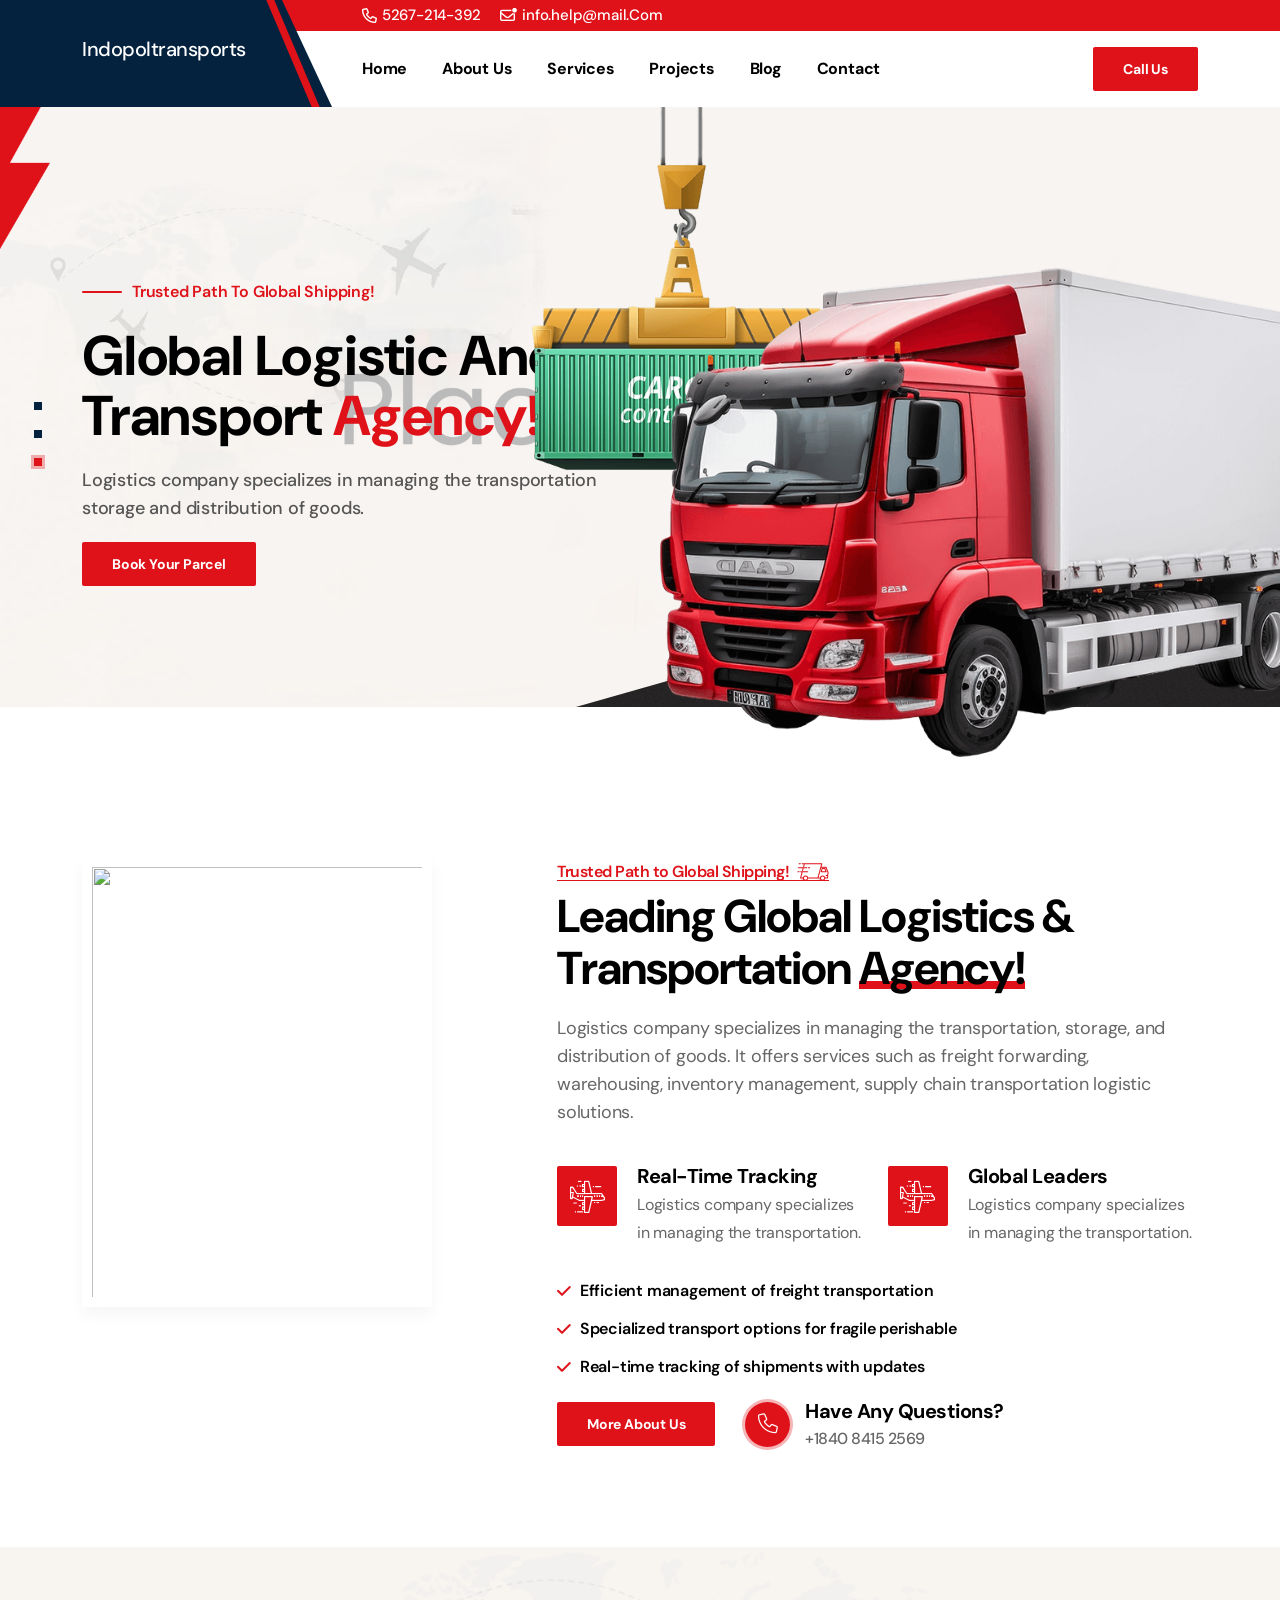
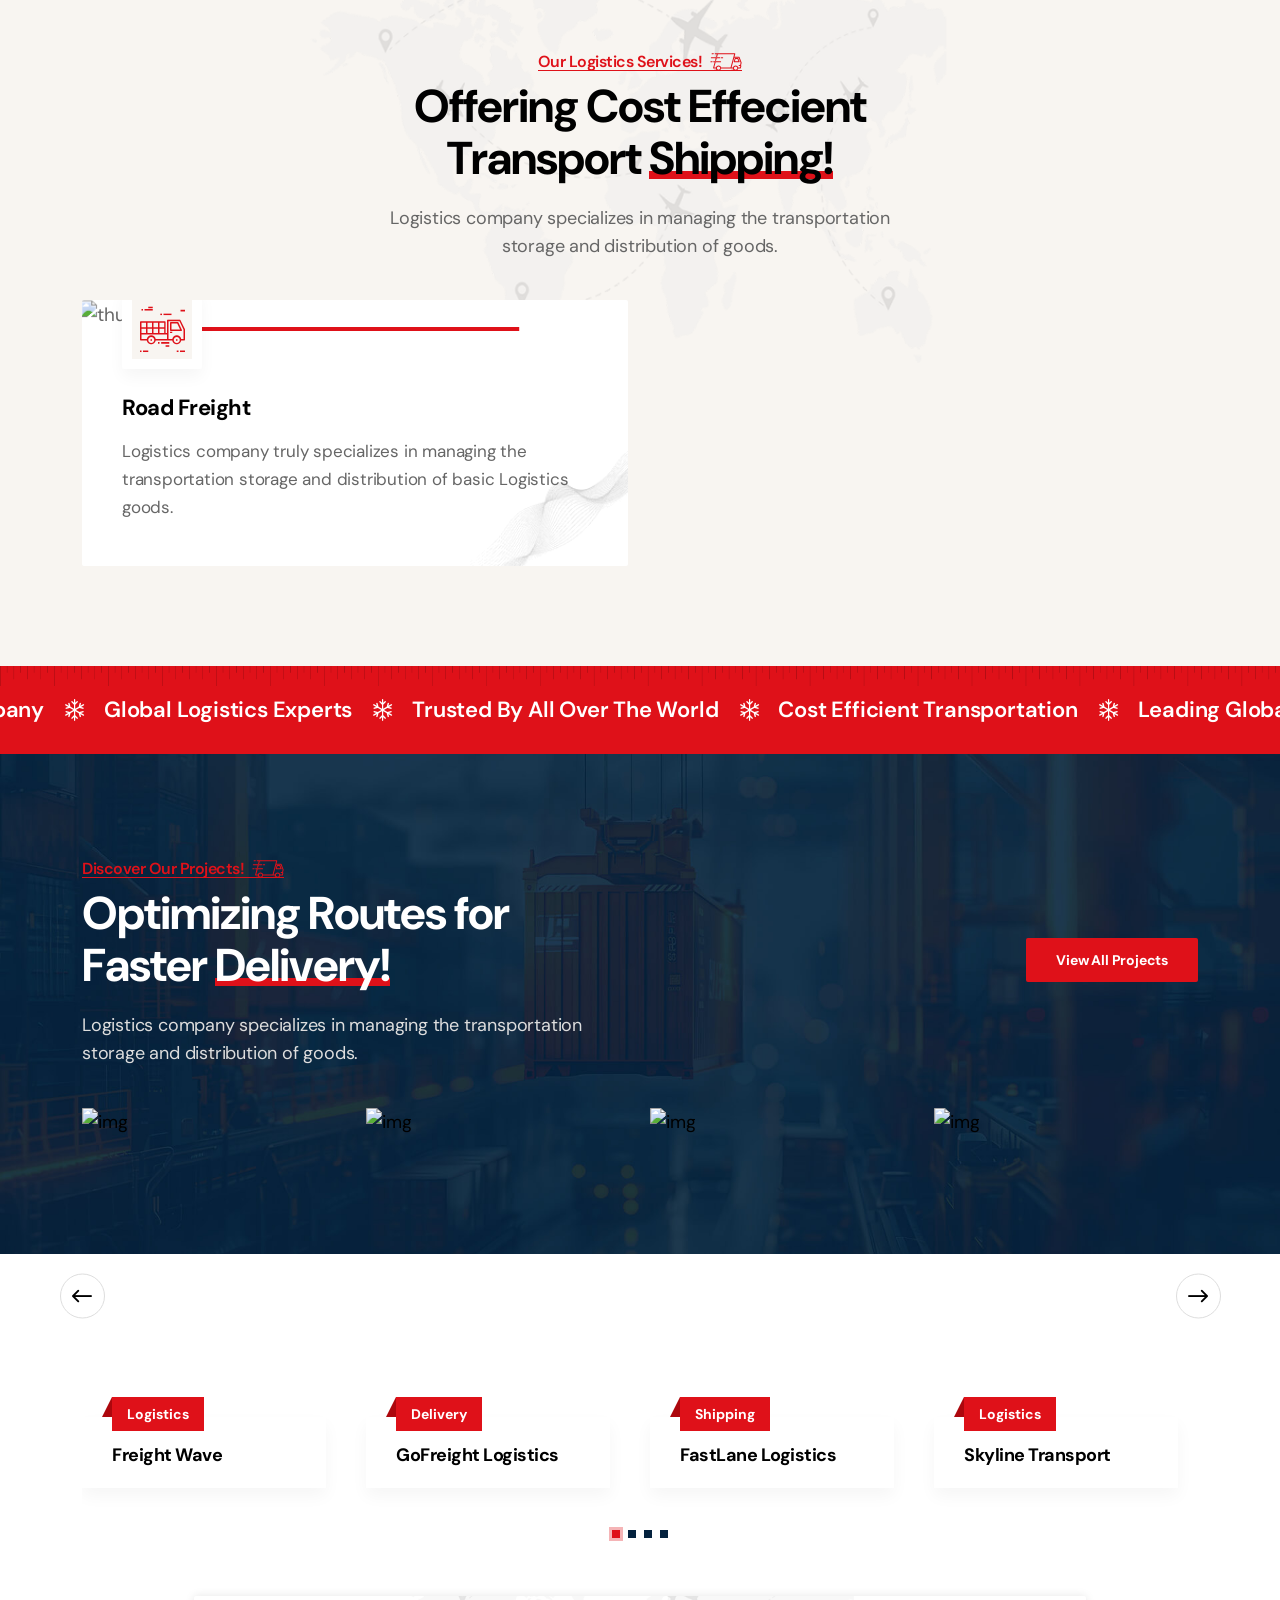
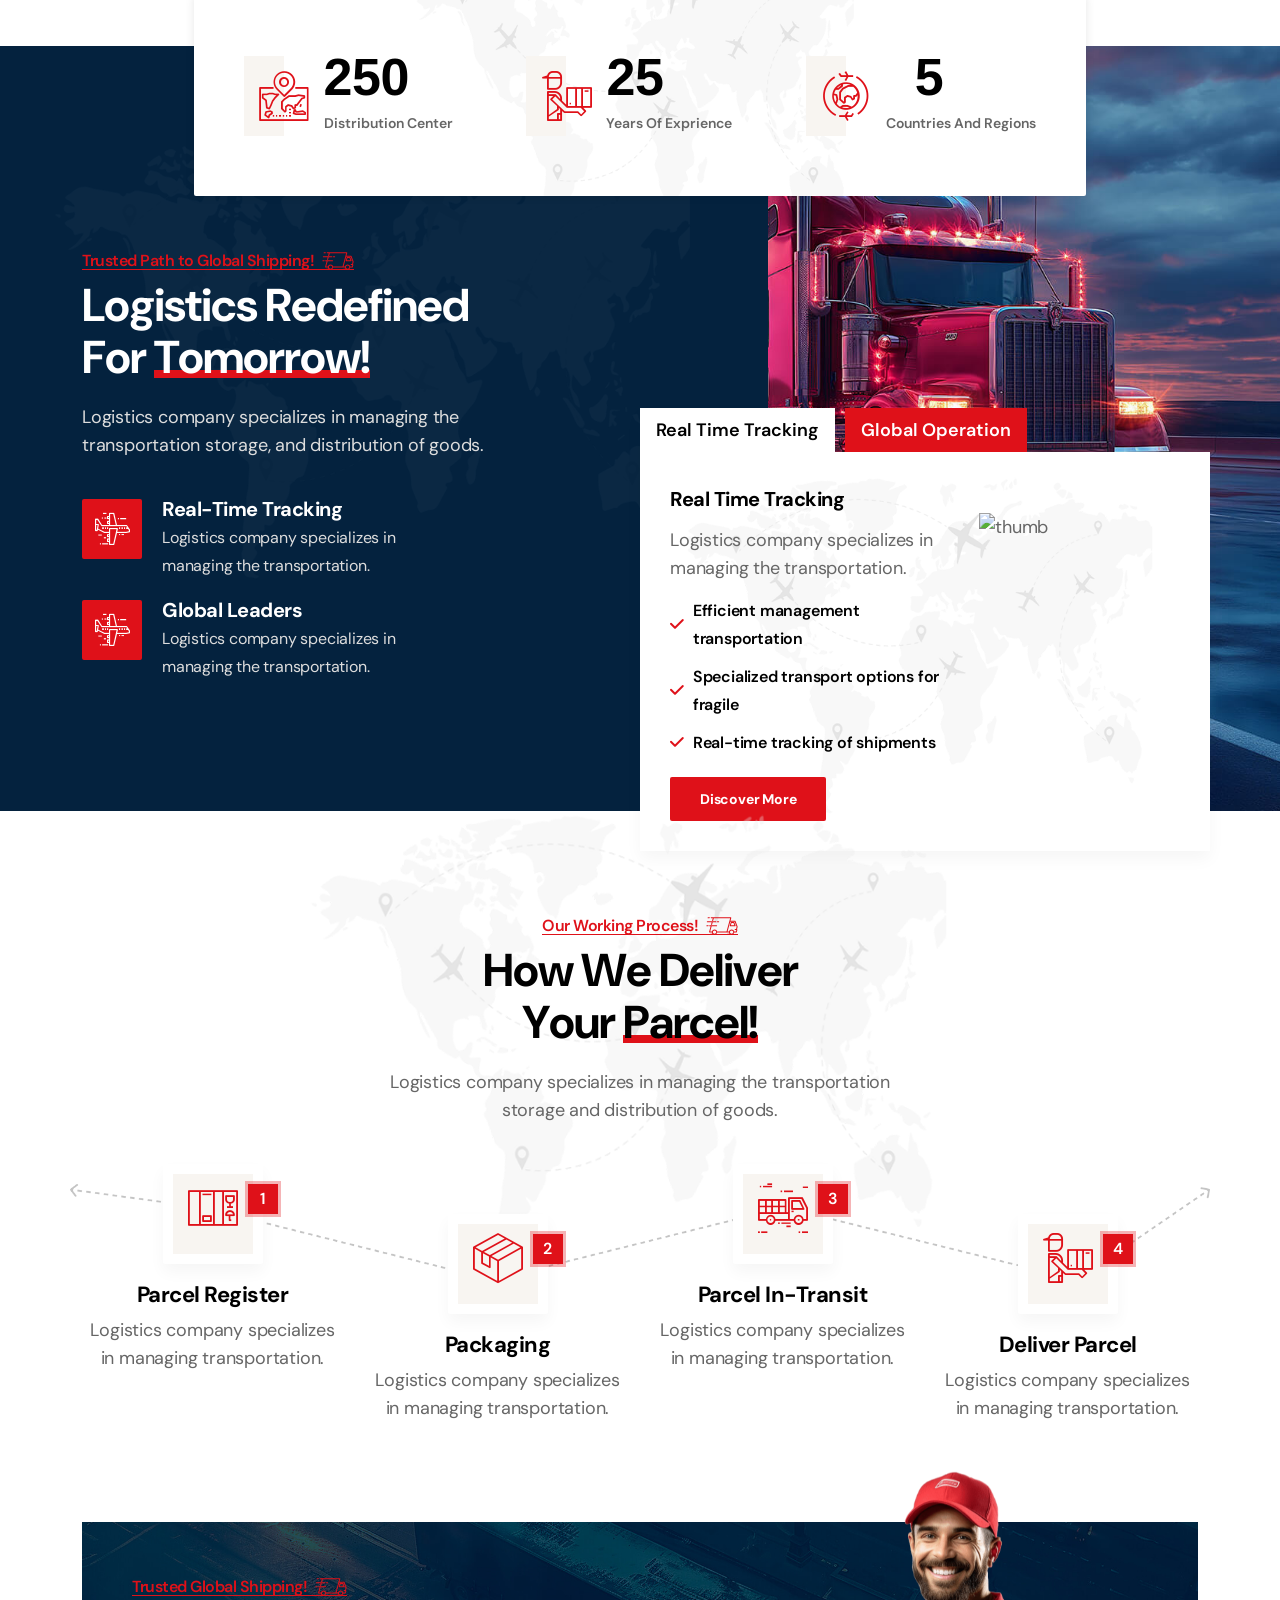
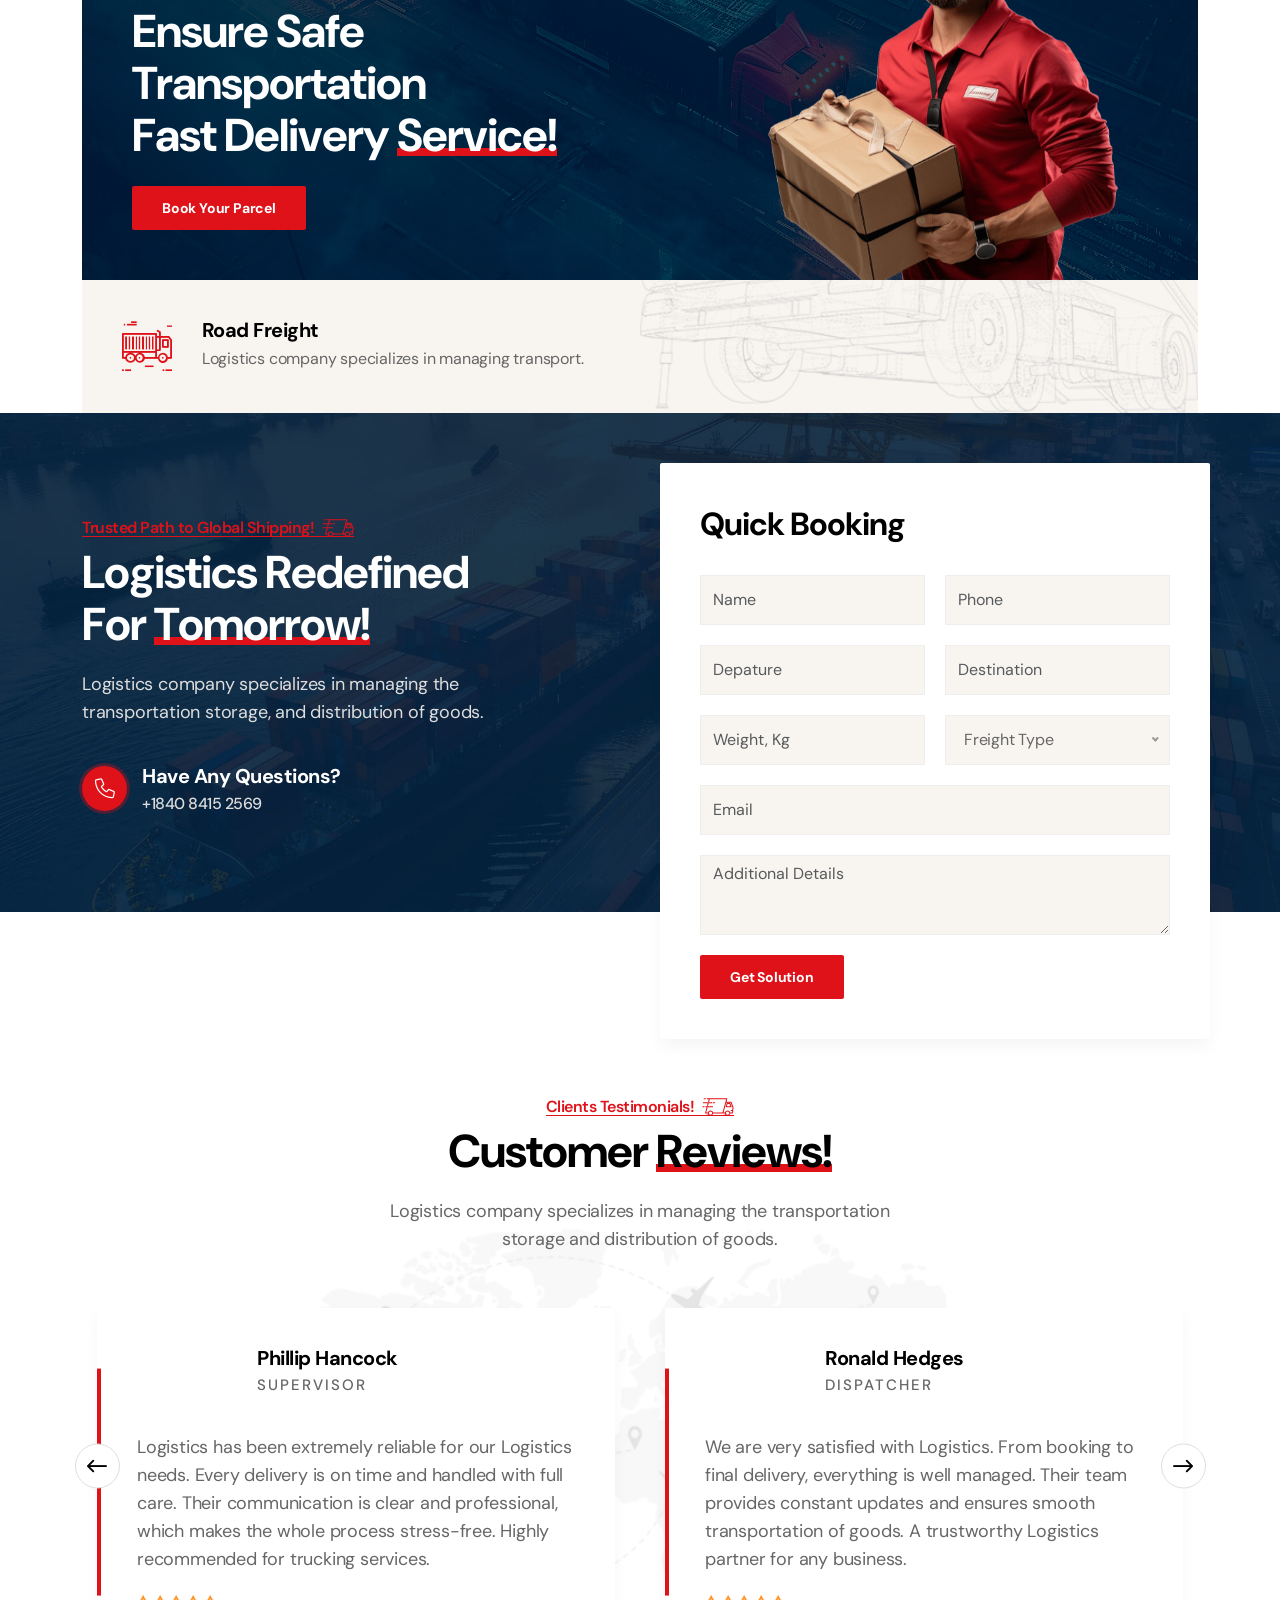
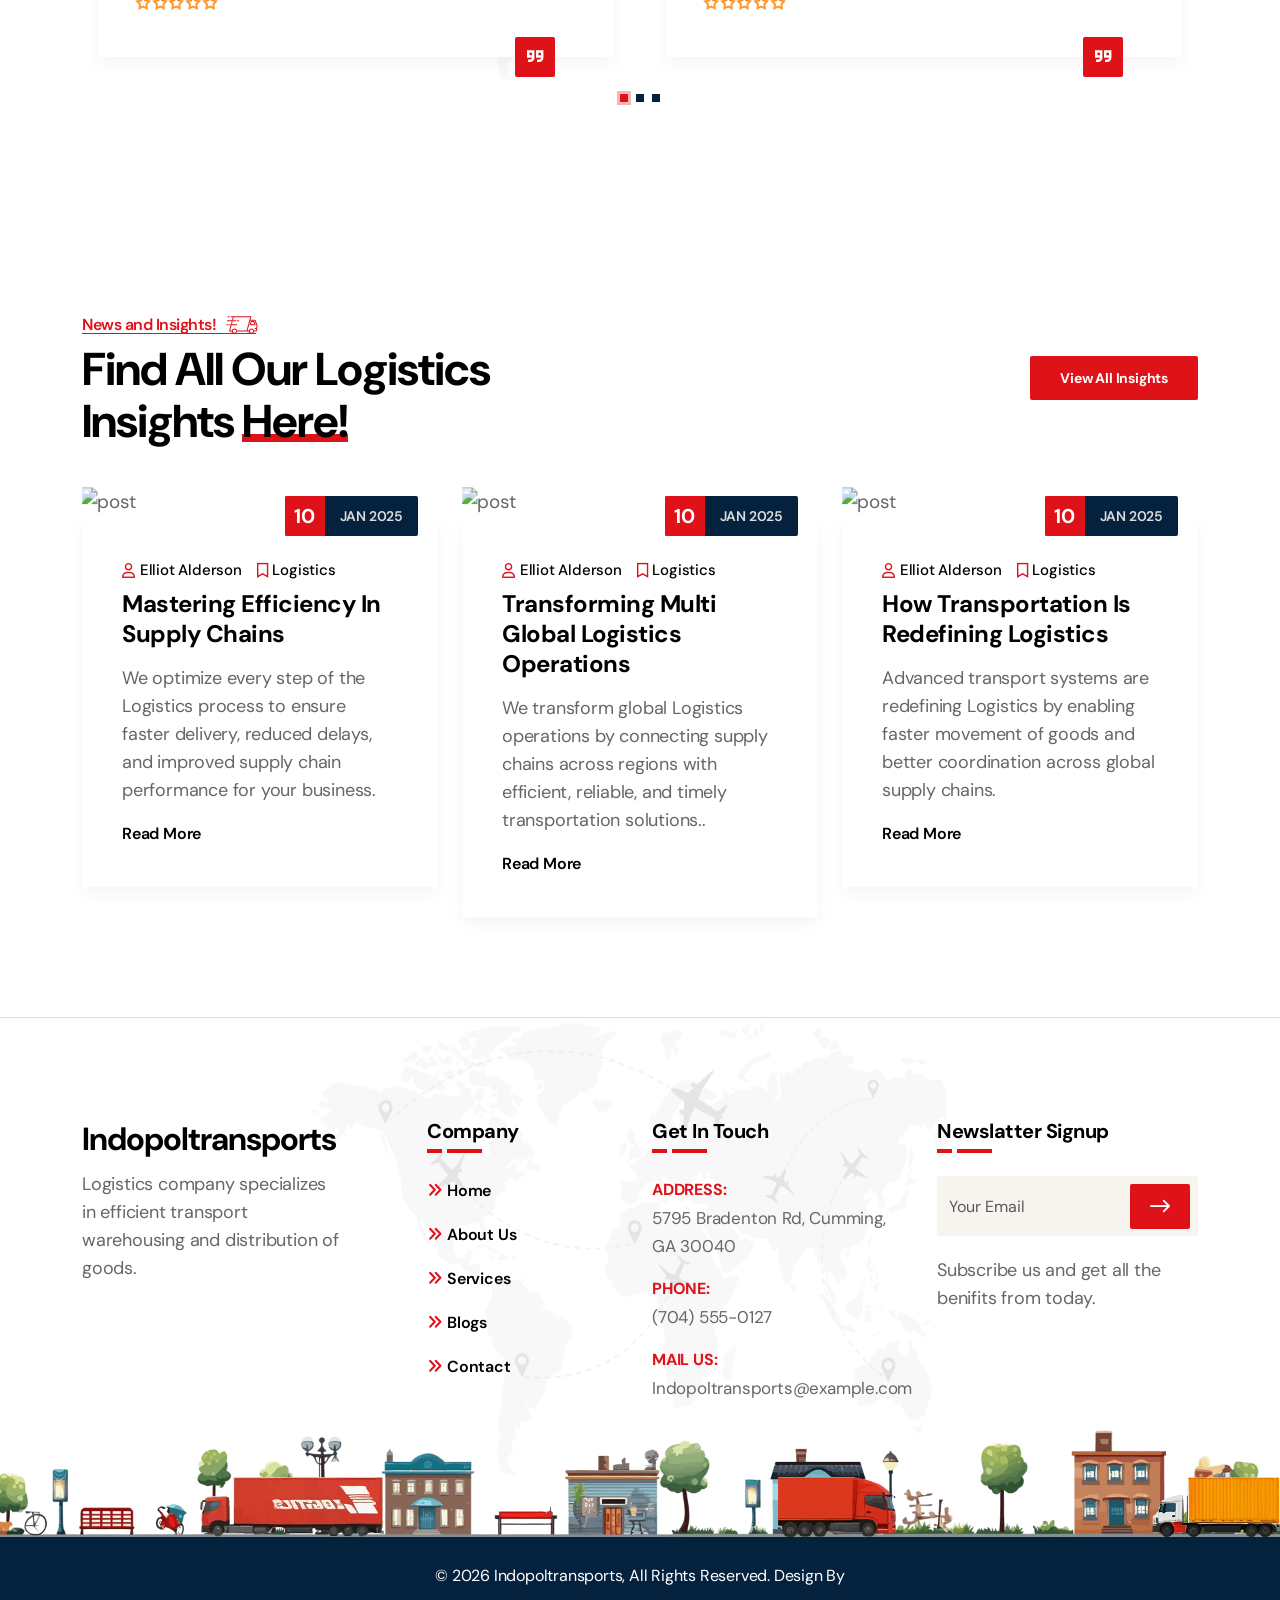
==== commit ccba70f8: "update done" ====
--- a/index.html
+++ b/index.html
@@ -847,7 +847,7 @@
                             </div>
                             <ul class="footer-contact-info">
                                 <li>
-                                    <p><span>Address:</span>3770 Hidden Meadow Drive <br>Venturia, ND 58489</p>
+                                    <p><span>Address:</span>5795 Bradenton Rd, Cumming, GA 30040</p>
                                 </li>
                                 <li>
                                     <p><span>Phone:</span>(704) 555-0127</p>
--- a/assets/css/slider.css
+++ b/assets/css/slider.css
@@ -69,7 +69,7 @@
 }
 
 .container-img {
-    background-image: url(https://html.dynamiclayers.net/te/Indopoltransports/assets/img/slider-container.png);
+    background-image: url(../images/slider-container.png);
     background-repeat: no-repeat;
     background-position: top right;
     background-size: 300px;
@@ -81,7 +81,7 @@
 }
 
 .slider-truck {
-    background-image: url(https://html.dynamiclayers.net/te/Indopoltransports/assets/img/slider-truck.png);
+    background-image: url(../images/slider-truck.png);
     background-repeat: no-repeat;
     background-position: bottom right;
     background-size: 700px;
--- a/assets/css/main.css
+++ b/assets/css/main.css
@@ -1392,7 +1392,7 @@
 }
 
 .project-section .bg-half {
-    background-image: url(https://html.dynamiclayers.net/te/Indopoltransports/assets/img/content-bg-4.jpg);
+    background-image: url(../images/content-bg-4.jpg);
 }
 
 .project-section .bg-half.white {
@@ -1478,7 +1478,7 @@
 }
 
 .content-features .bg-half {
-    background-image: url(https://html.dynamiclayers.net/te/Indopoltransports/assets/img/content-bg-2.jpg);
+    background-image: url(../images/content-bg-2.jpg);
     background-position: right center;
     width: 40%;
     height: 100%;
@@ -1753,7 +1753,7 @@
     08 CTA Section
 ====================================================*/
 .cta-wrapper {
-    background-image: url(https://html.dynamiclayers.net/te/Indopoltransports/assets/img/content-bg-3.jpg);
+    background-image: url(../images/content-bg-3.jpg);
     background-repeat: no-repeat;
     background-position: center center;
     background-size: cover;
@@ -1767,7 +1767,7 @@
 
 @media (min-width:993px) {
     .cta-wrapper .cta-men {
-        background-image: url(https://html.dynamiclayers.net/te/Indopoltransports/assets/img/delivery-men-2.png);
+        background-image: url(../images/delivery-men-2.png);
         background-repeat: no-repeat;
         background-position: right bottom;
         background-size: contain;
@@ -1963,7 +1963,7 @@
     10 Quote Section
 ====================================================*/
 .quote-section {
-    background-image: url(https://html.dynamiclayers.net/te/Indopoltransports/assets/img/content-bg-5.jpg);
+    background-image: url(../images/content-bg-5.jpg);
     background-repeat: no-repeat;
     background-position: center center;
     background-size: cover;
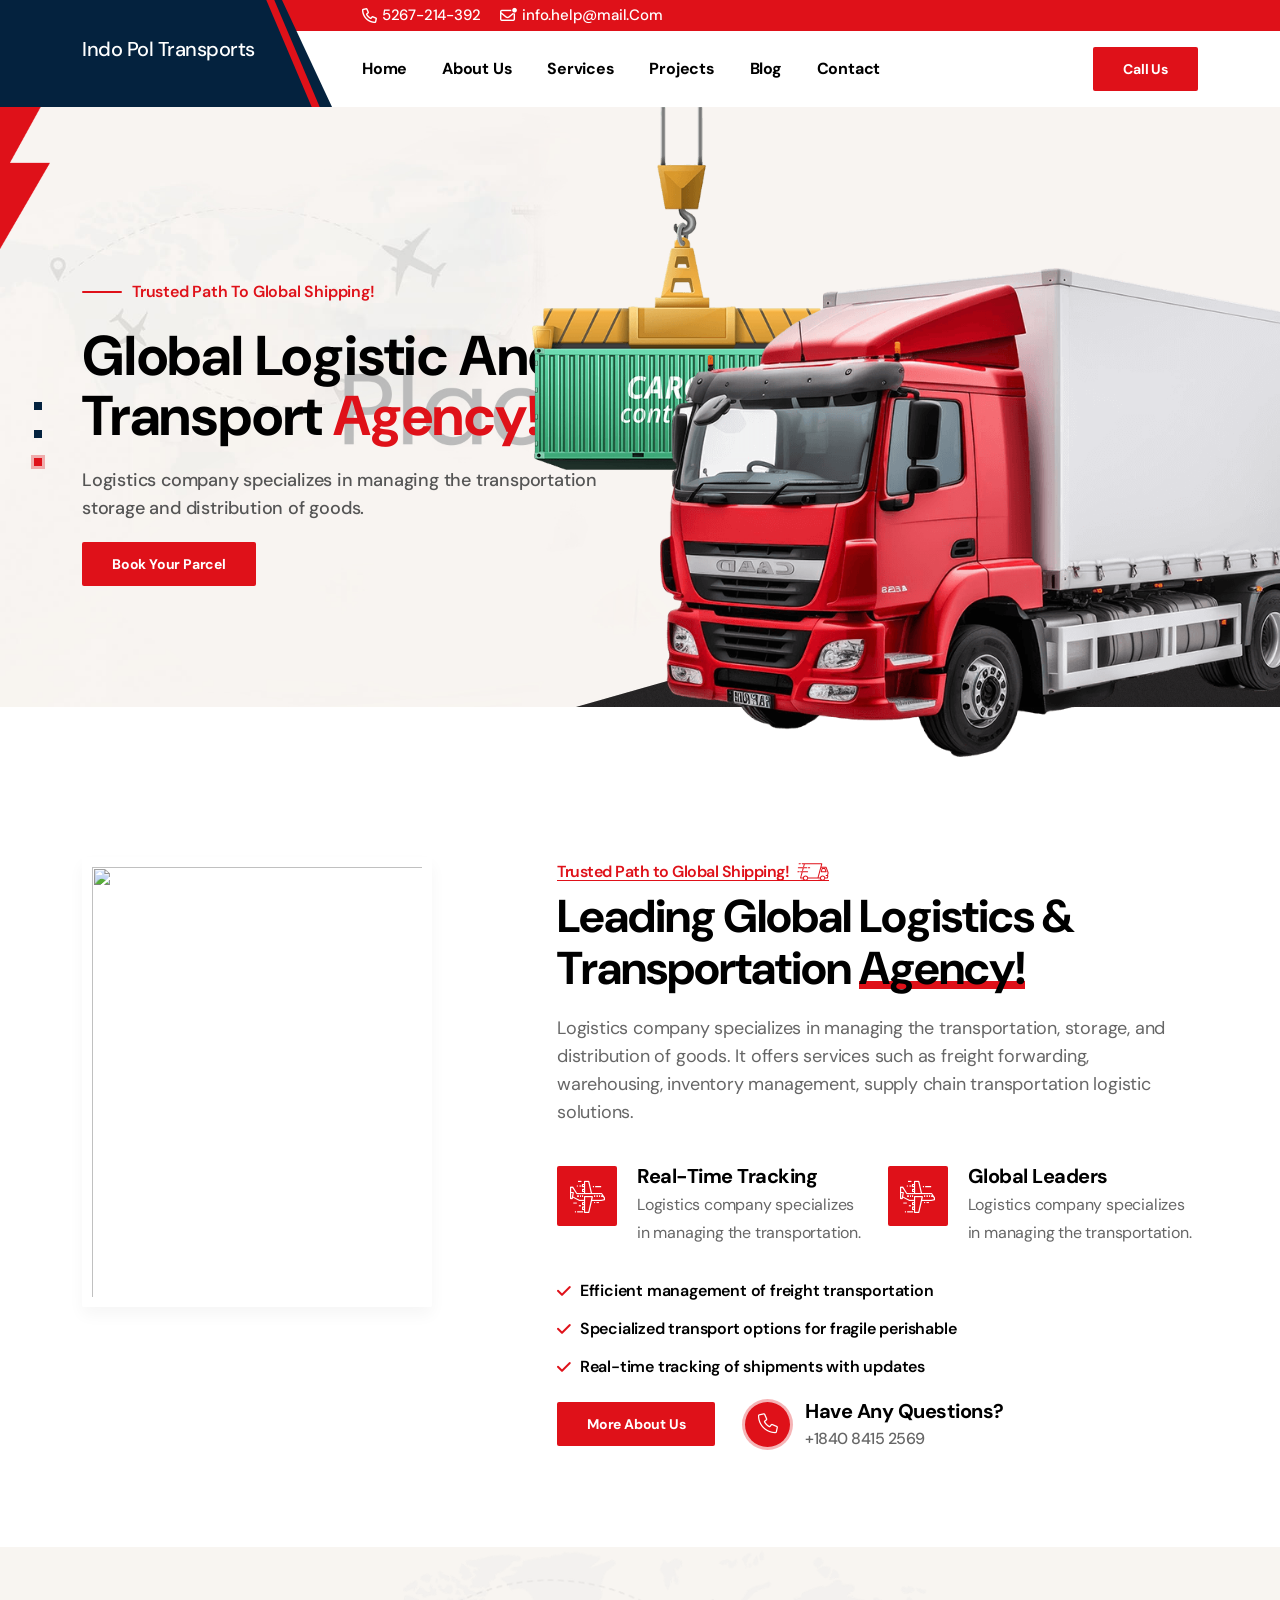
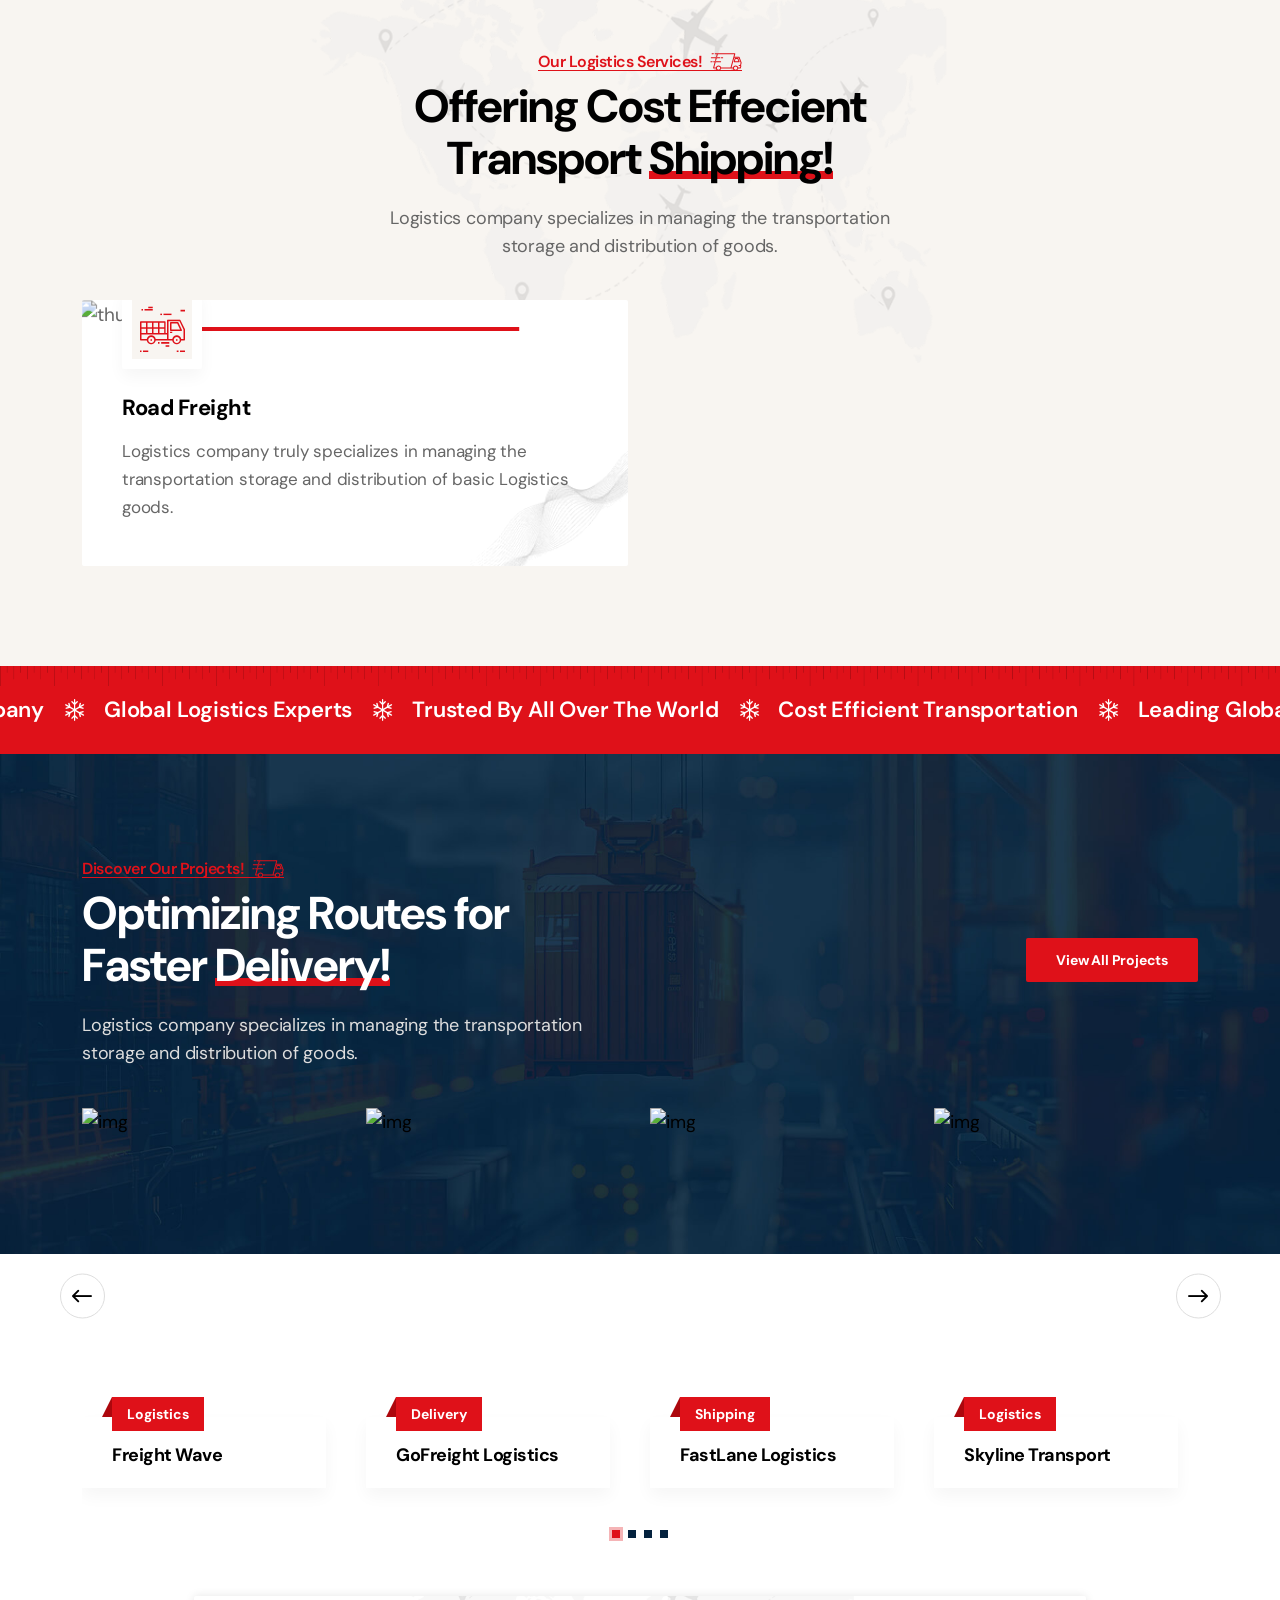
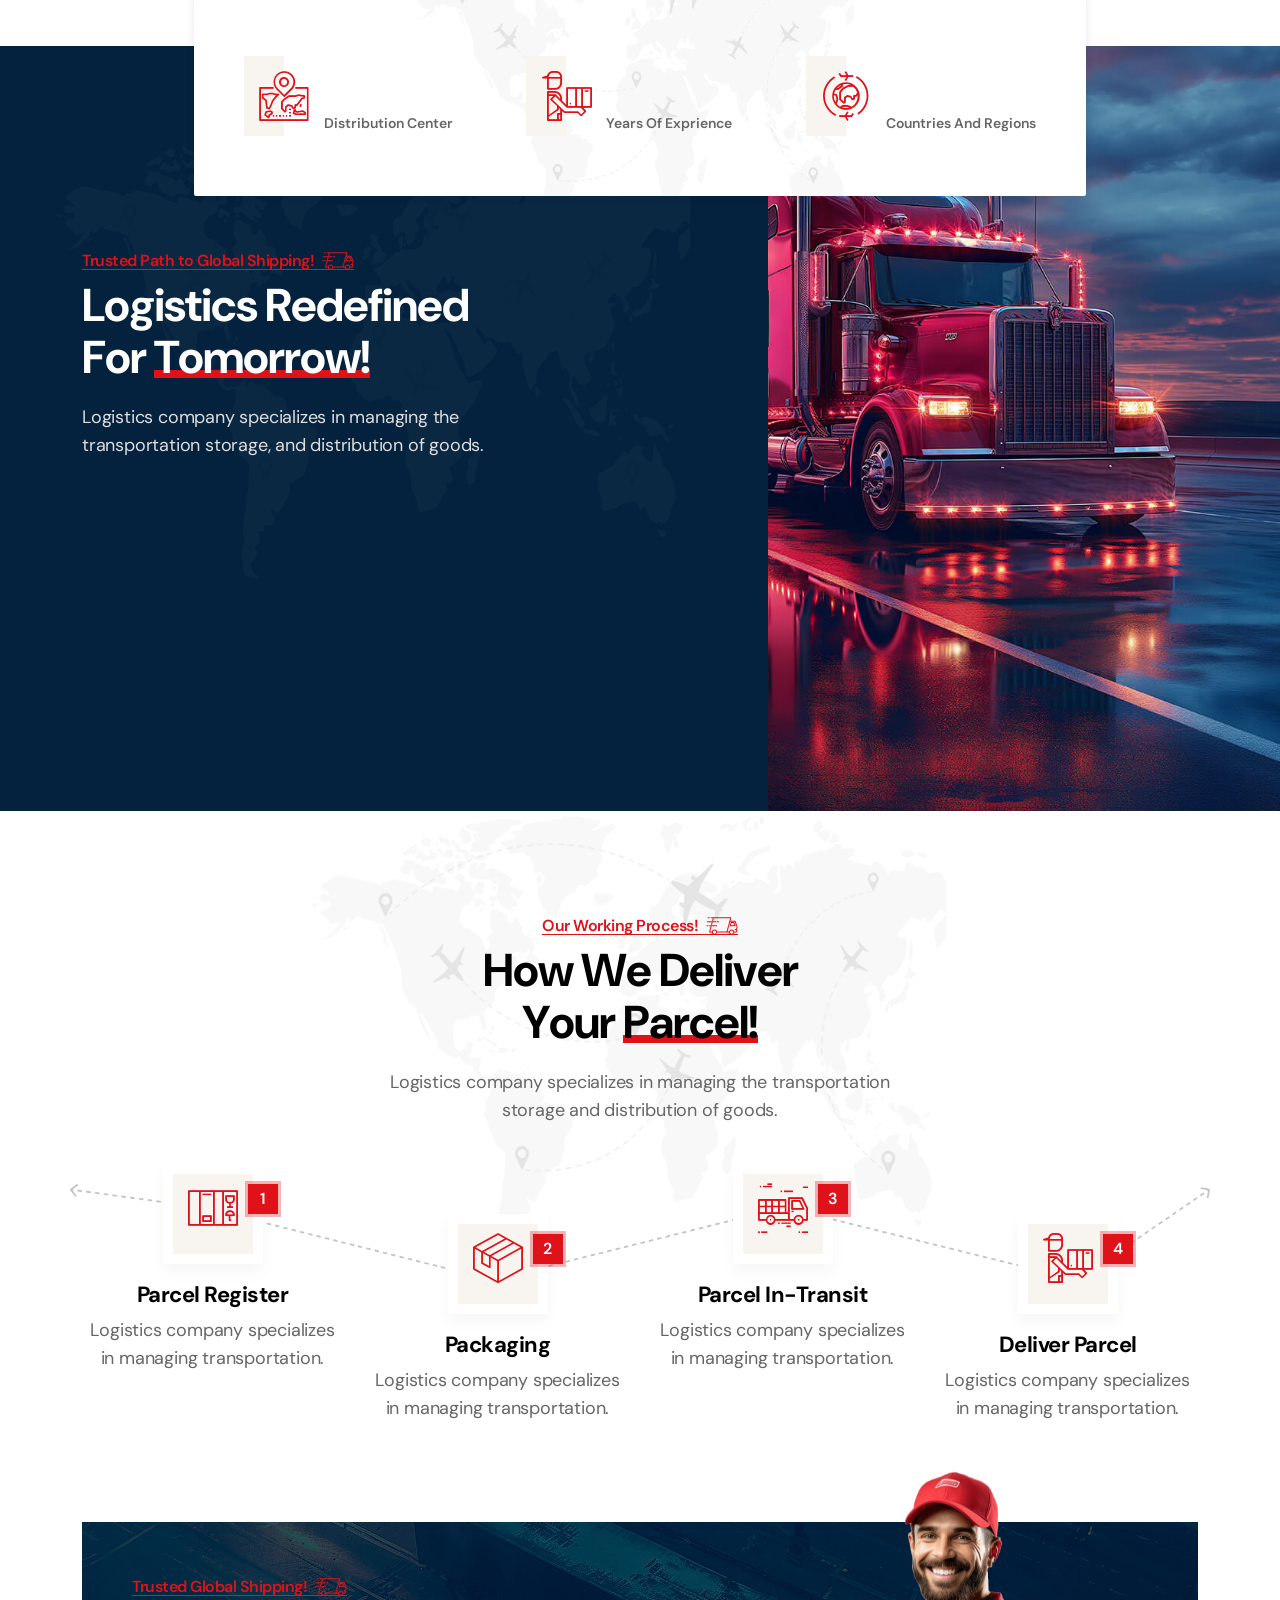
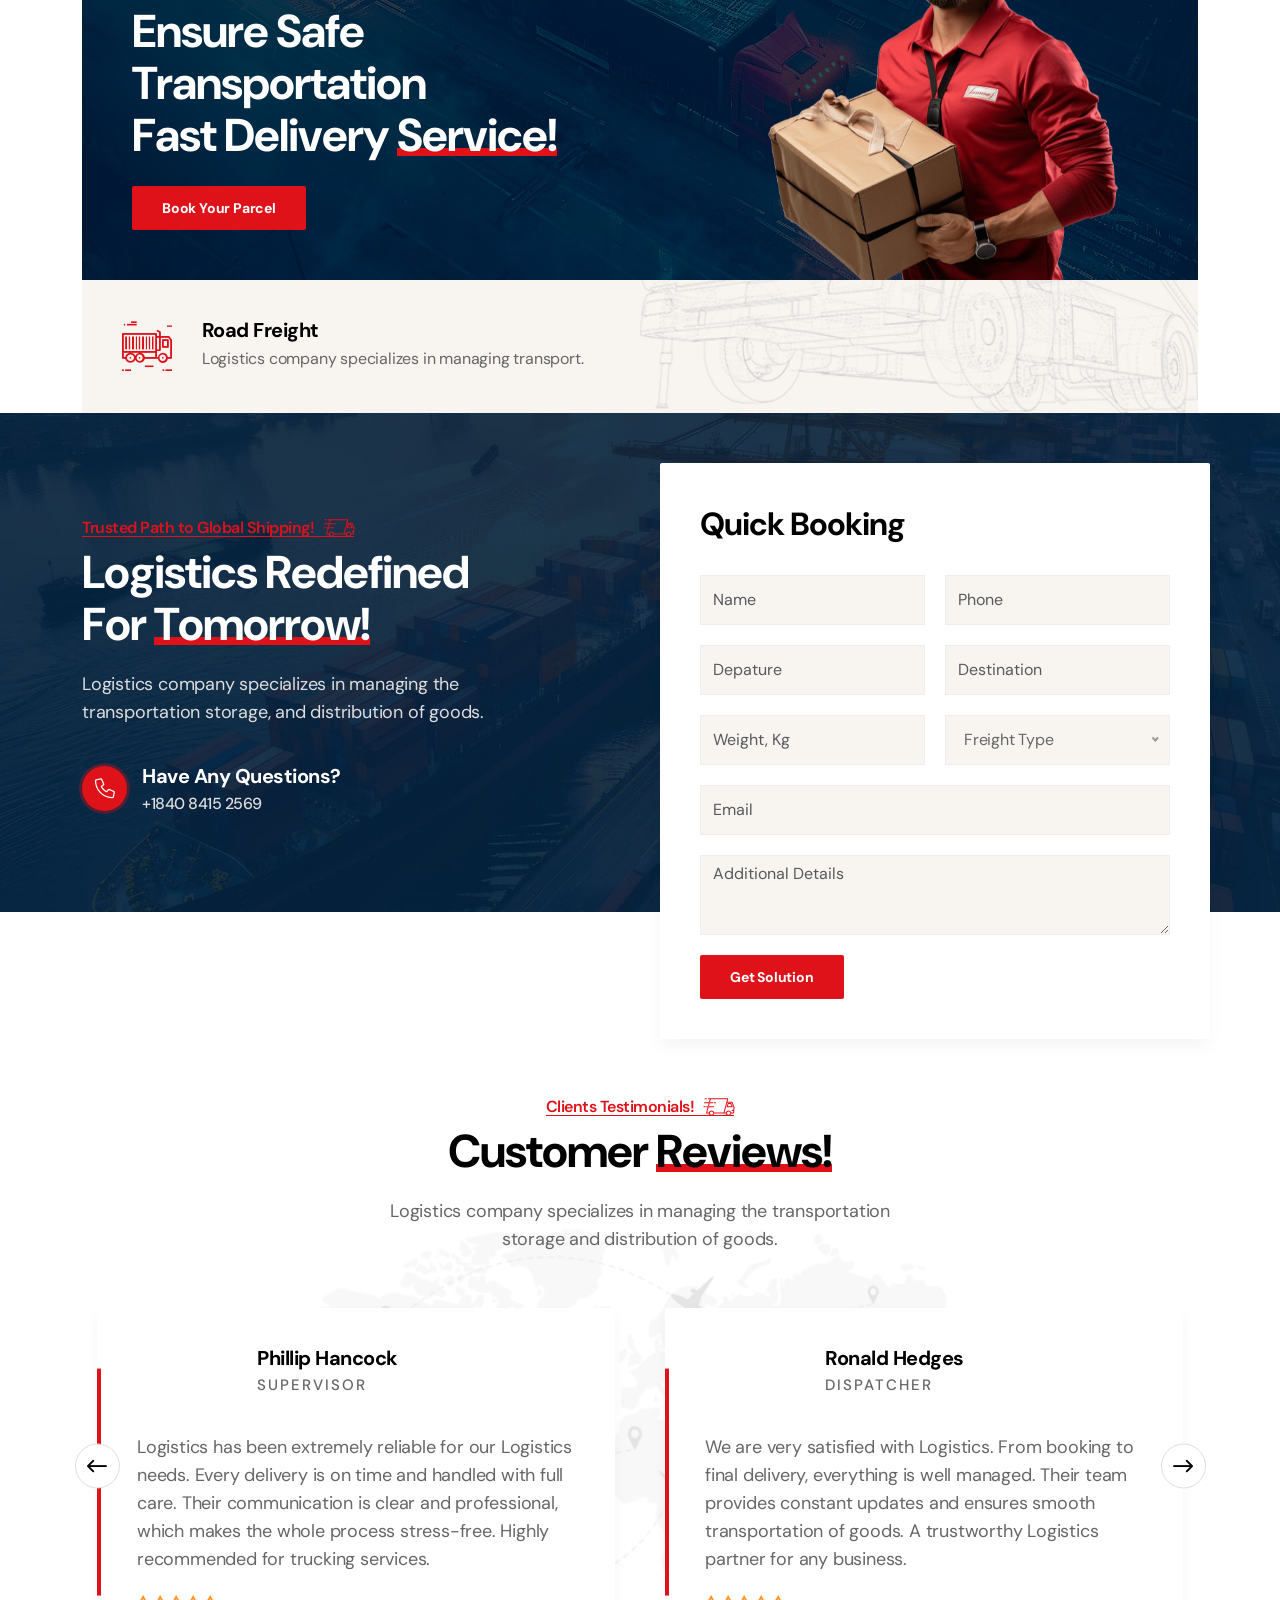
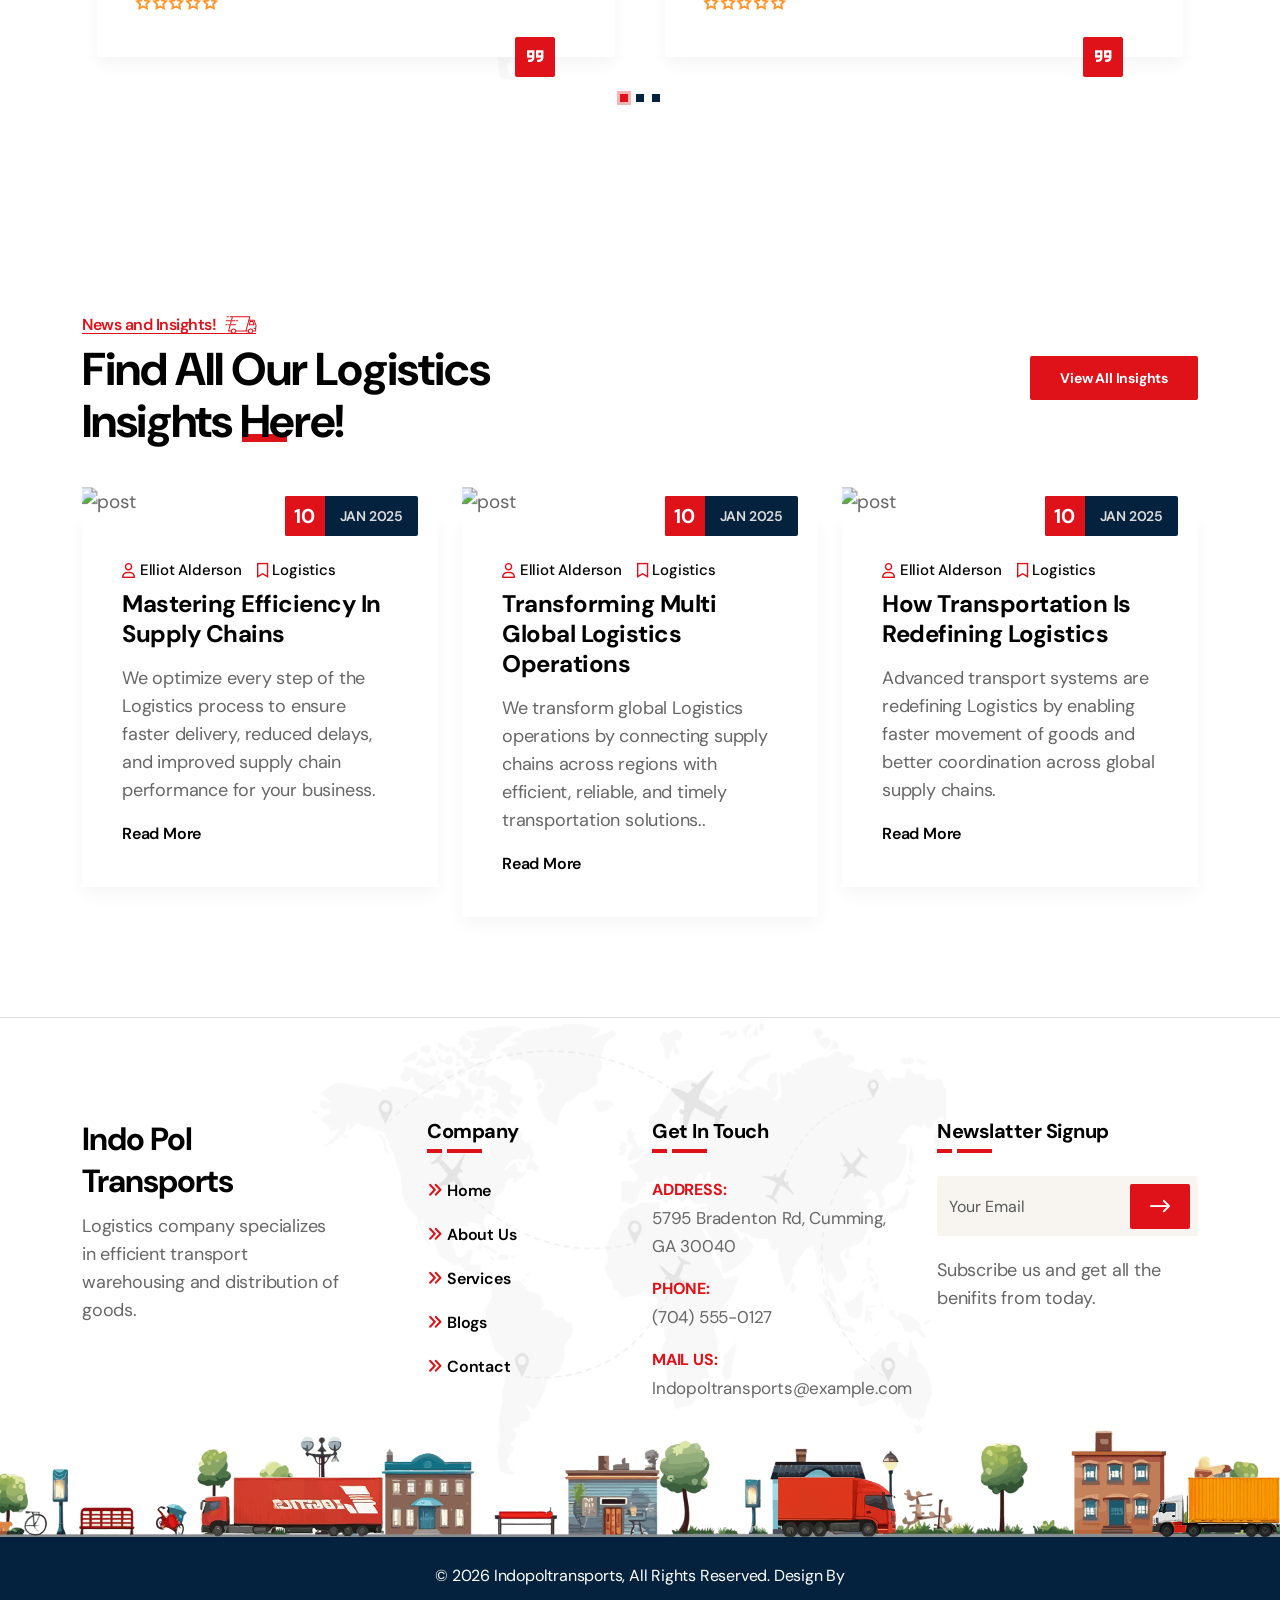
==== commit 1ff50adc: "logo update" ====
--- a/index.html
+++ b/index.html
@@ -56,7 +56,7 @@
         <div class="container">
             <div class="main-header-wapper">
                 <div class="site-logo">
-                    <a href="index.html"><h3 class="text-white">Indopoltransports</h3></a>
+                    <a href="index.html"><h3 class="text-white">Indo Pol Transports</h3></a>
                 </div>
                 <div class="main-header-info">
                     <div class="top-header">
@@ -820,7 +820,7 @@
                 <div class="row gy-lg-0 gy-4">
                     <div class="col-lg-3 col-md-6">
                         <div class="footer-widget">
-                            <a href="index.html" class="footer-logo"><h2>Indopoltransports</h2></a>
+                            <a href="index.html" class="footer-logo"><h2>Indo Pol Transports</h2></a>
                             <p>Logistics company specializes in efficient transport warehousing and distribution of goods.</p>
                           
                         </div>
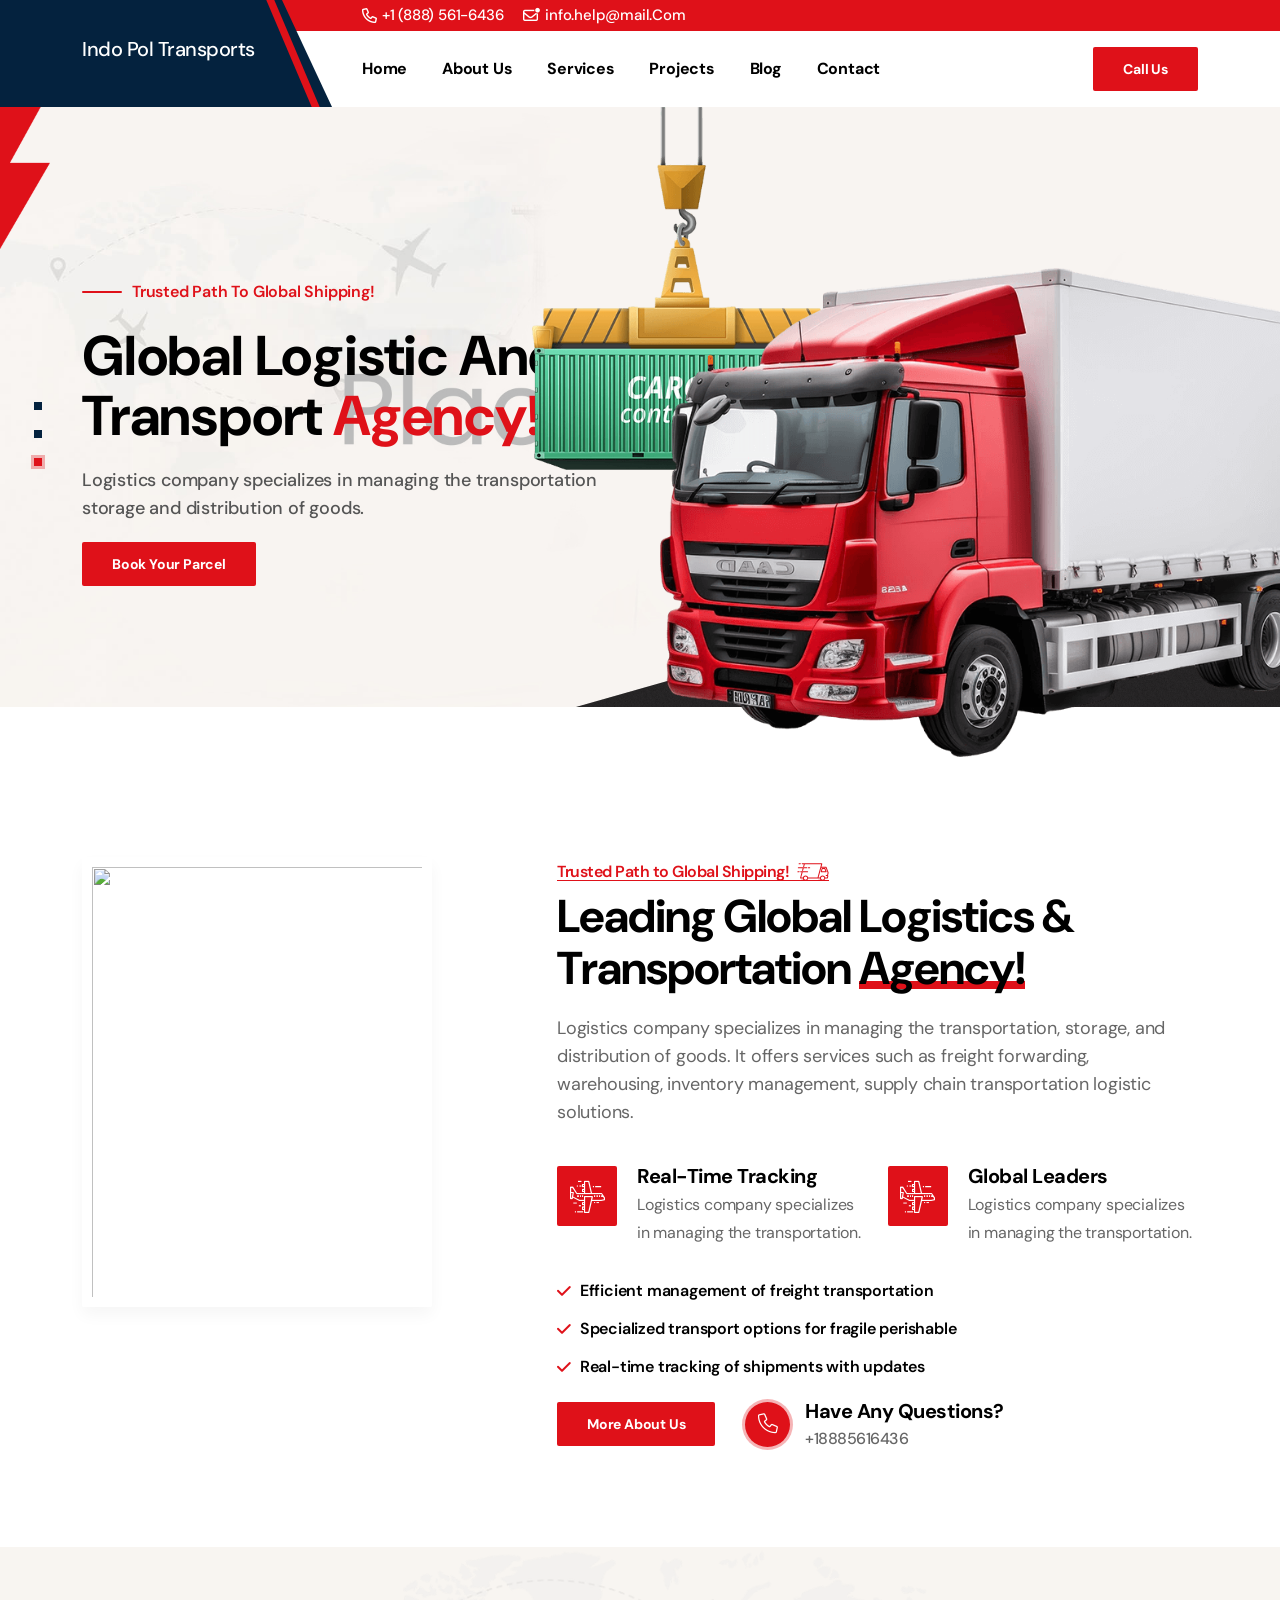
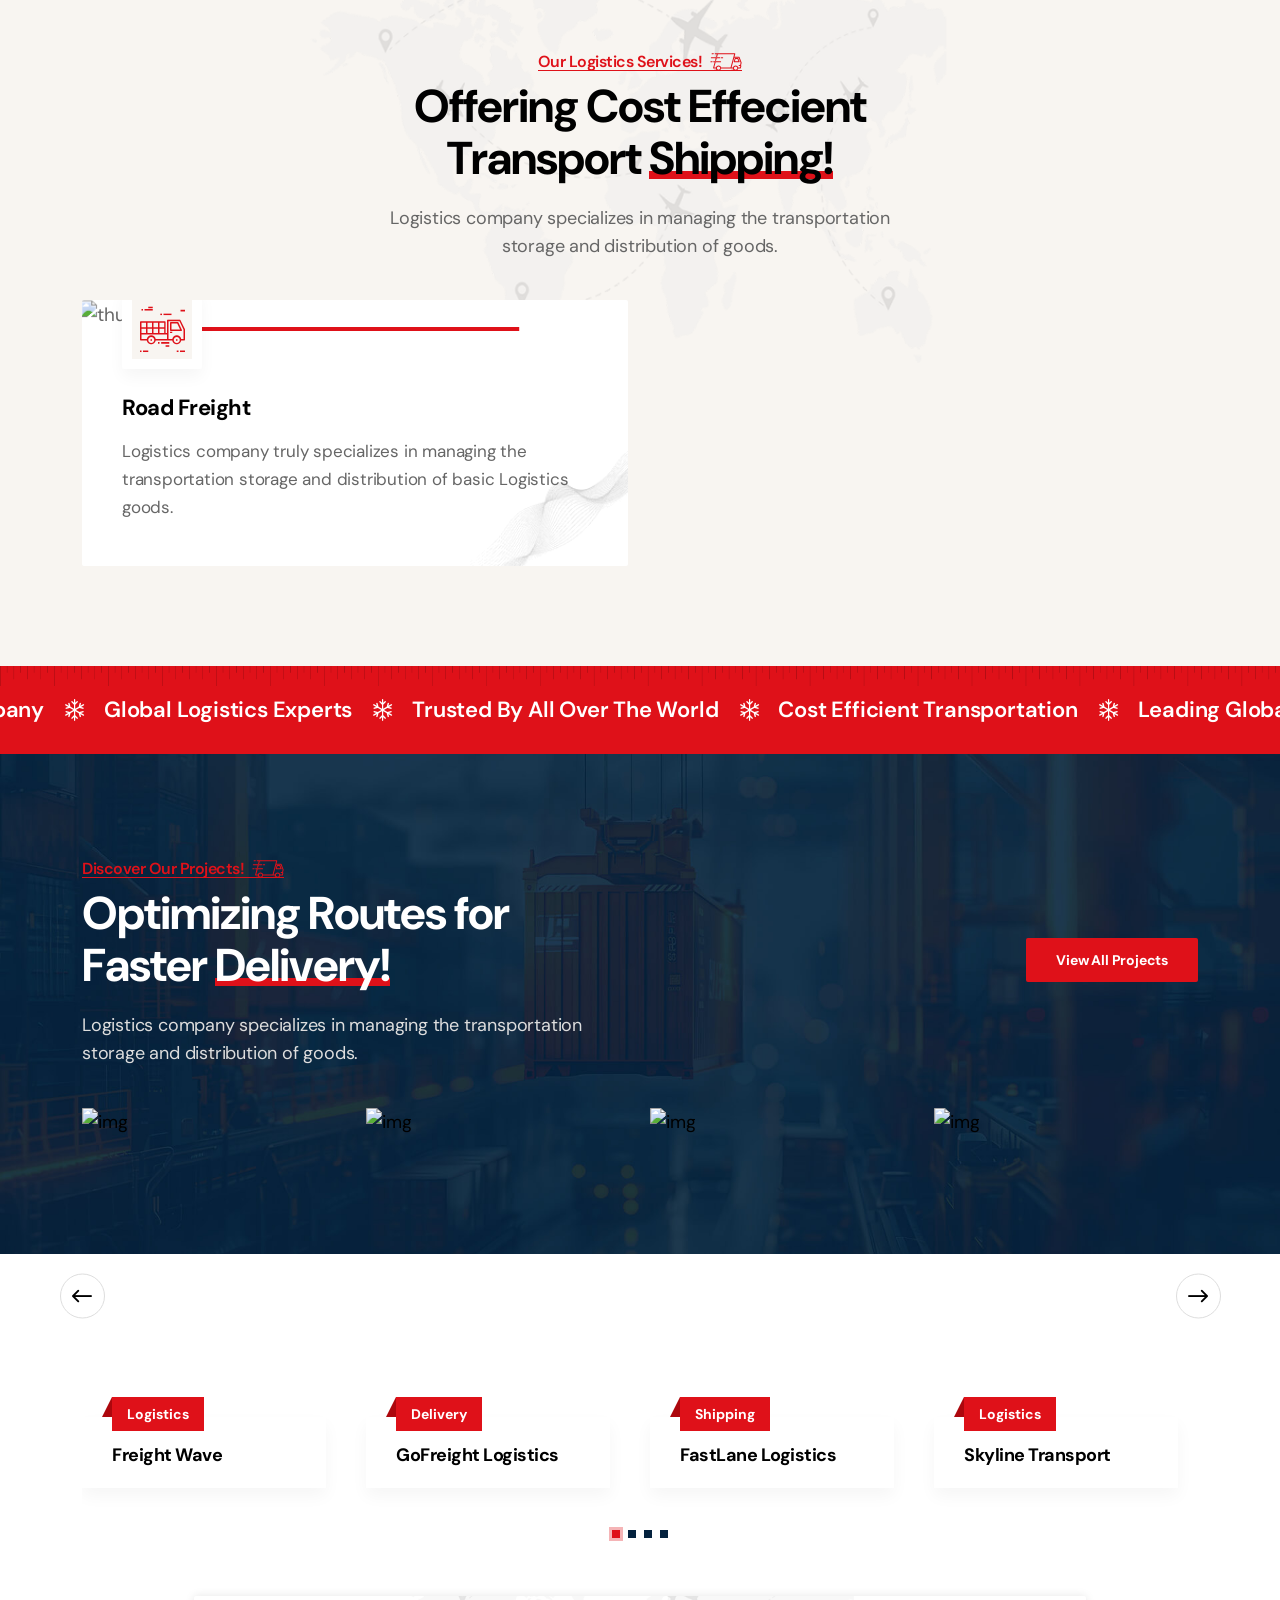
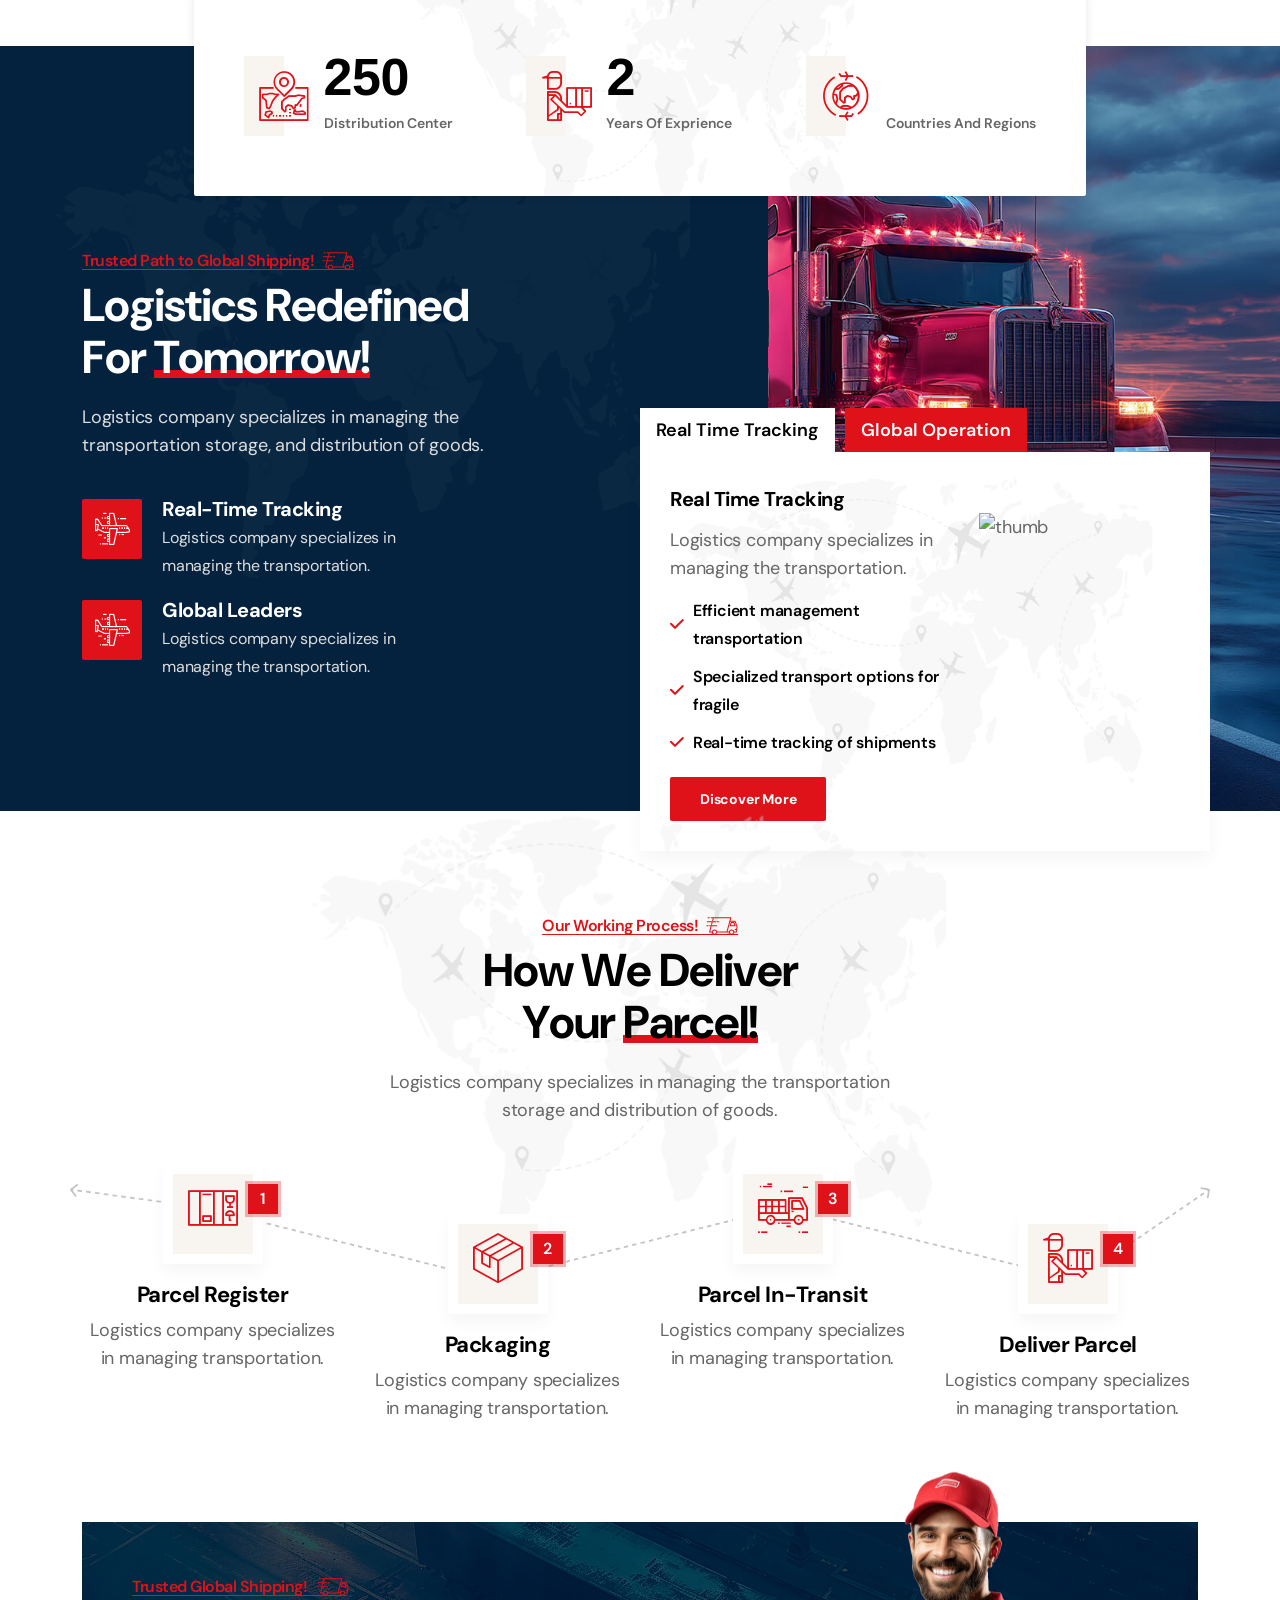
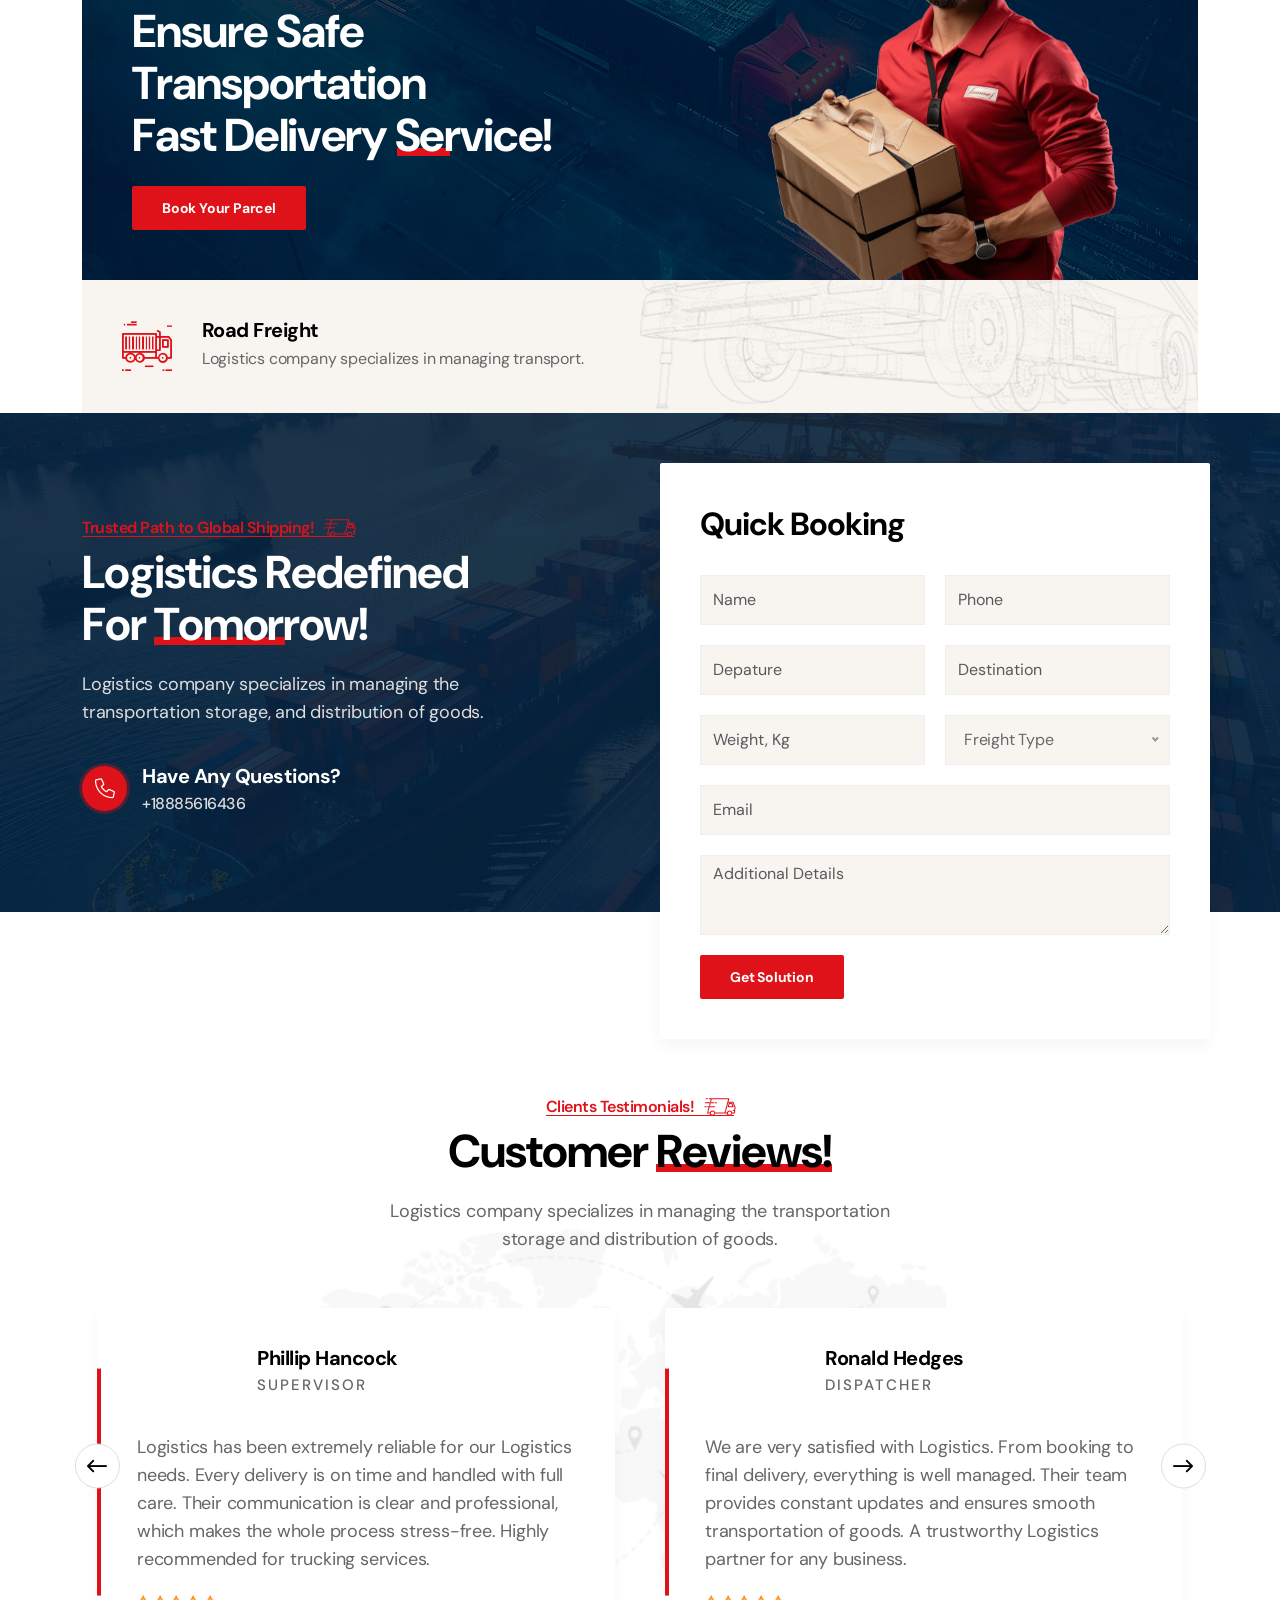
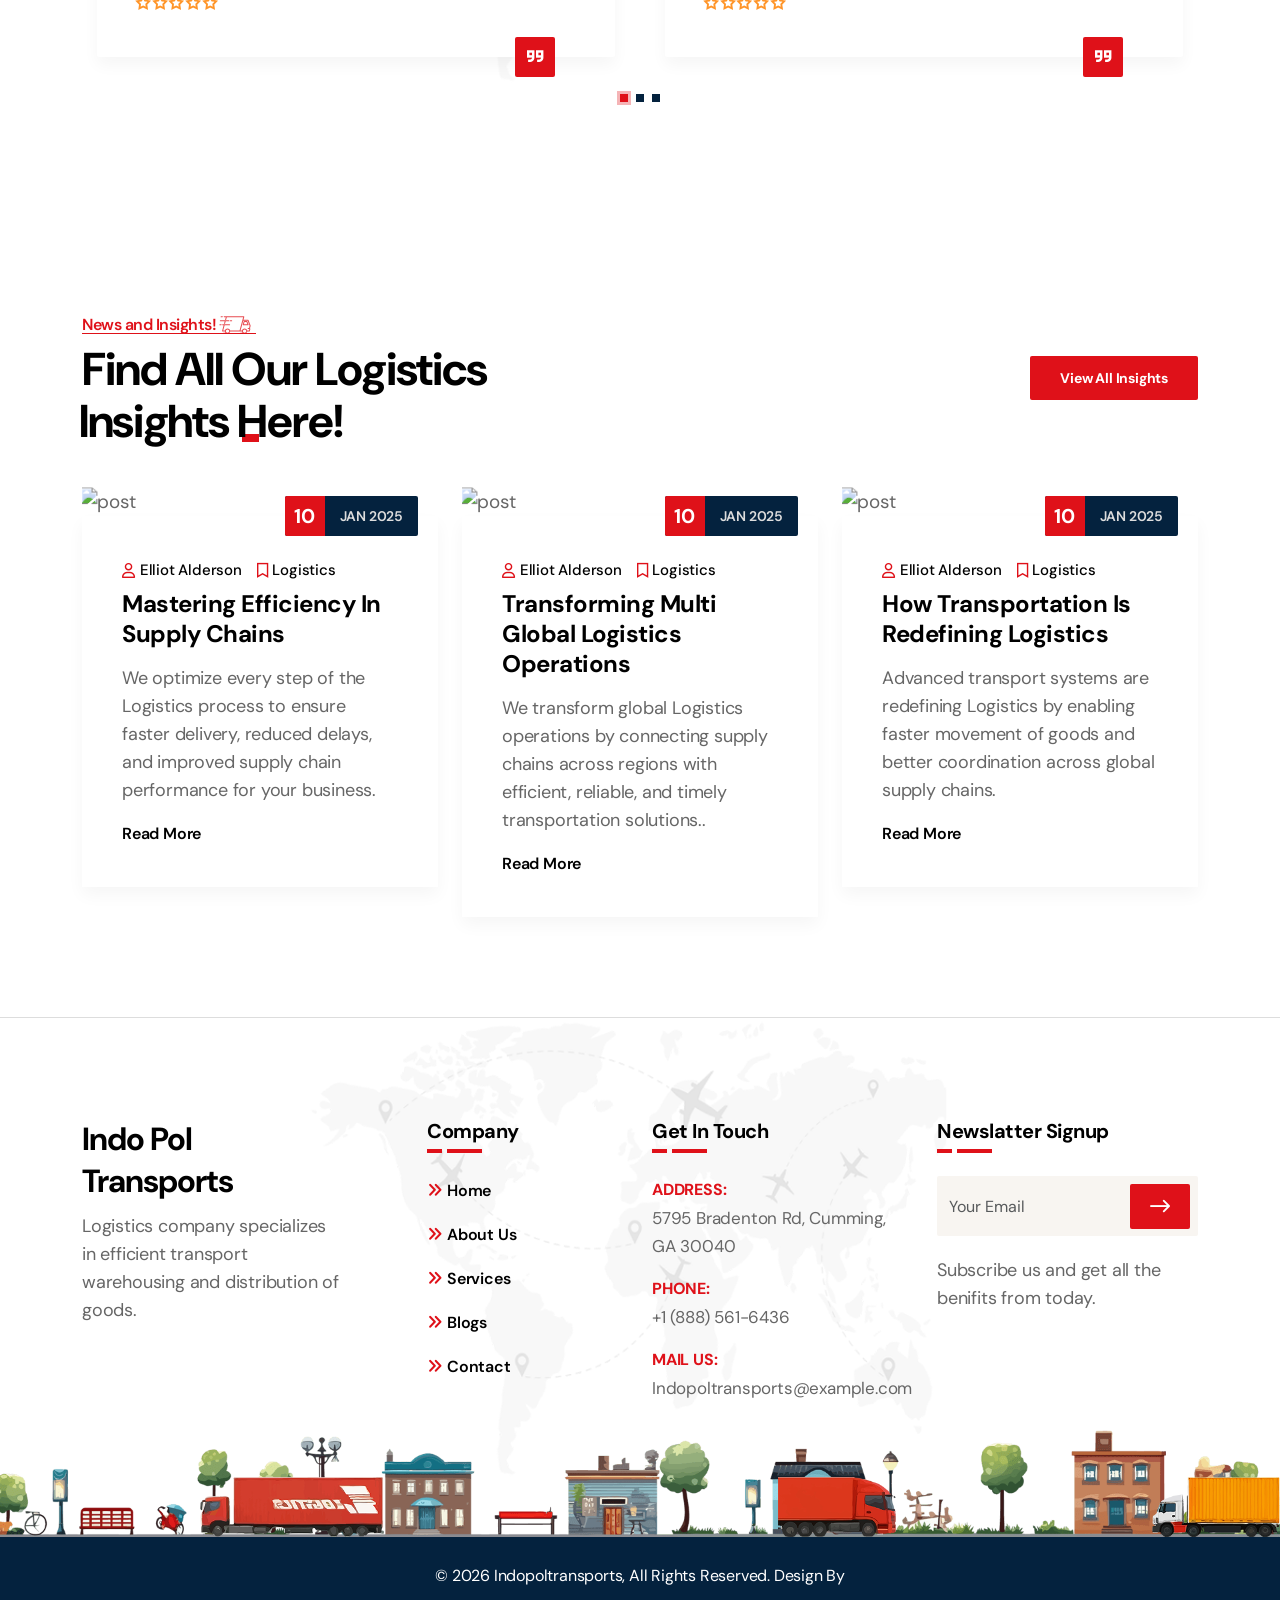
==== commit 762e8af5: "new update" ====
--- a/index.html
+++ b/index.html
@@ -61,7 +61,7 @@
                 <div class="main-header-info">
                     <div class="top-header">
                         <ul class="top-left py-2">
-                            <li><i class="fa-regular fa-phone"></i><a href="tel:5267214392">5267-214-392</a></li>
+                            <li><i class="fa-regular fa-phone"></i><a href="tel:+18885616436">+1 (888) 561-6436</a></li>
                             <li><i class="fa-regular fa-envelope-dot"></i>info.help@mail.Com</li>
                         </ul>
                       
@@ -274,7 +274,7 @@
                         <a href="about.html" class="default-btn">More About Us</a>
                         <div class="call-info">
                             <i class="fa-light fa-phone"></i>
-                            <h3>Have Any Questions? <span>+1840 8415 2569</span></h3>
+                            <h3>Have Any Questions? <span>+18885616436</span></h3>
                         </div>
                     </div>
                 </div>
@@ -606,7 +606,7 @@
                     </div>
                     <div class="call-info white wow fade-in-bottom" data-wow-delay="100ms">
                         <i class="fa-light fa-phone"></i>
-                        <h3>Have Any Questions? <span>+1840 8415 2569</span></h3>
+                        <h3>Have Any Questions? <span>+18885616436</span></h3>
                     </div>
                 </div>
                 <div class="col-lg-6 position-relative">
@@ -850,7 +850,7 @@
                                     <p><span>Address:</span>5795 Bradenton Rd, Cumming, GA 30040</p>
                                 </li>
                                 <li>
-                                    <p><span>Phone:</span>(704) 555-0127</p>
+                                    <p><span>Phone:</span>+1 (888) 561-6436</p>
                                 </li>
                                 <li>
                                     <p><span>Mail Us:</span>Indopoltransports@example.com</p>
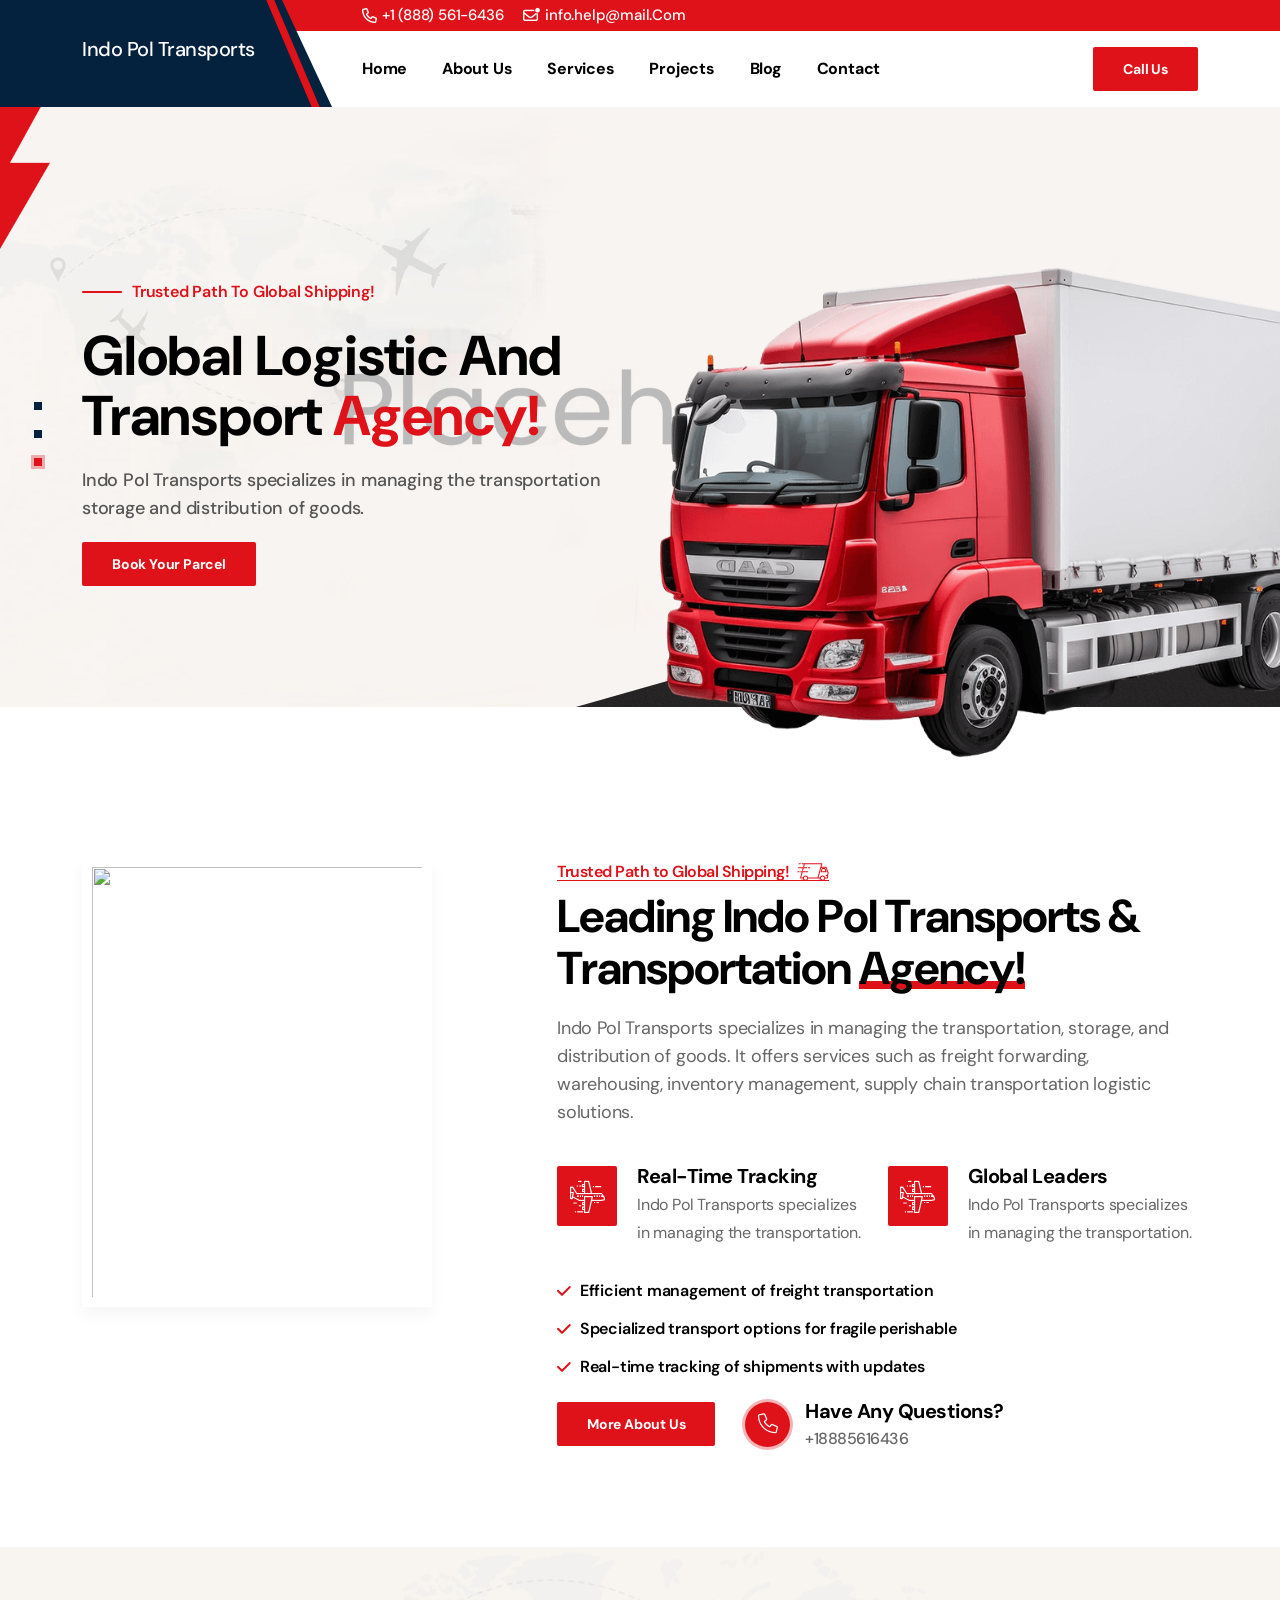
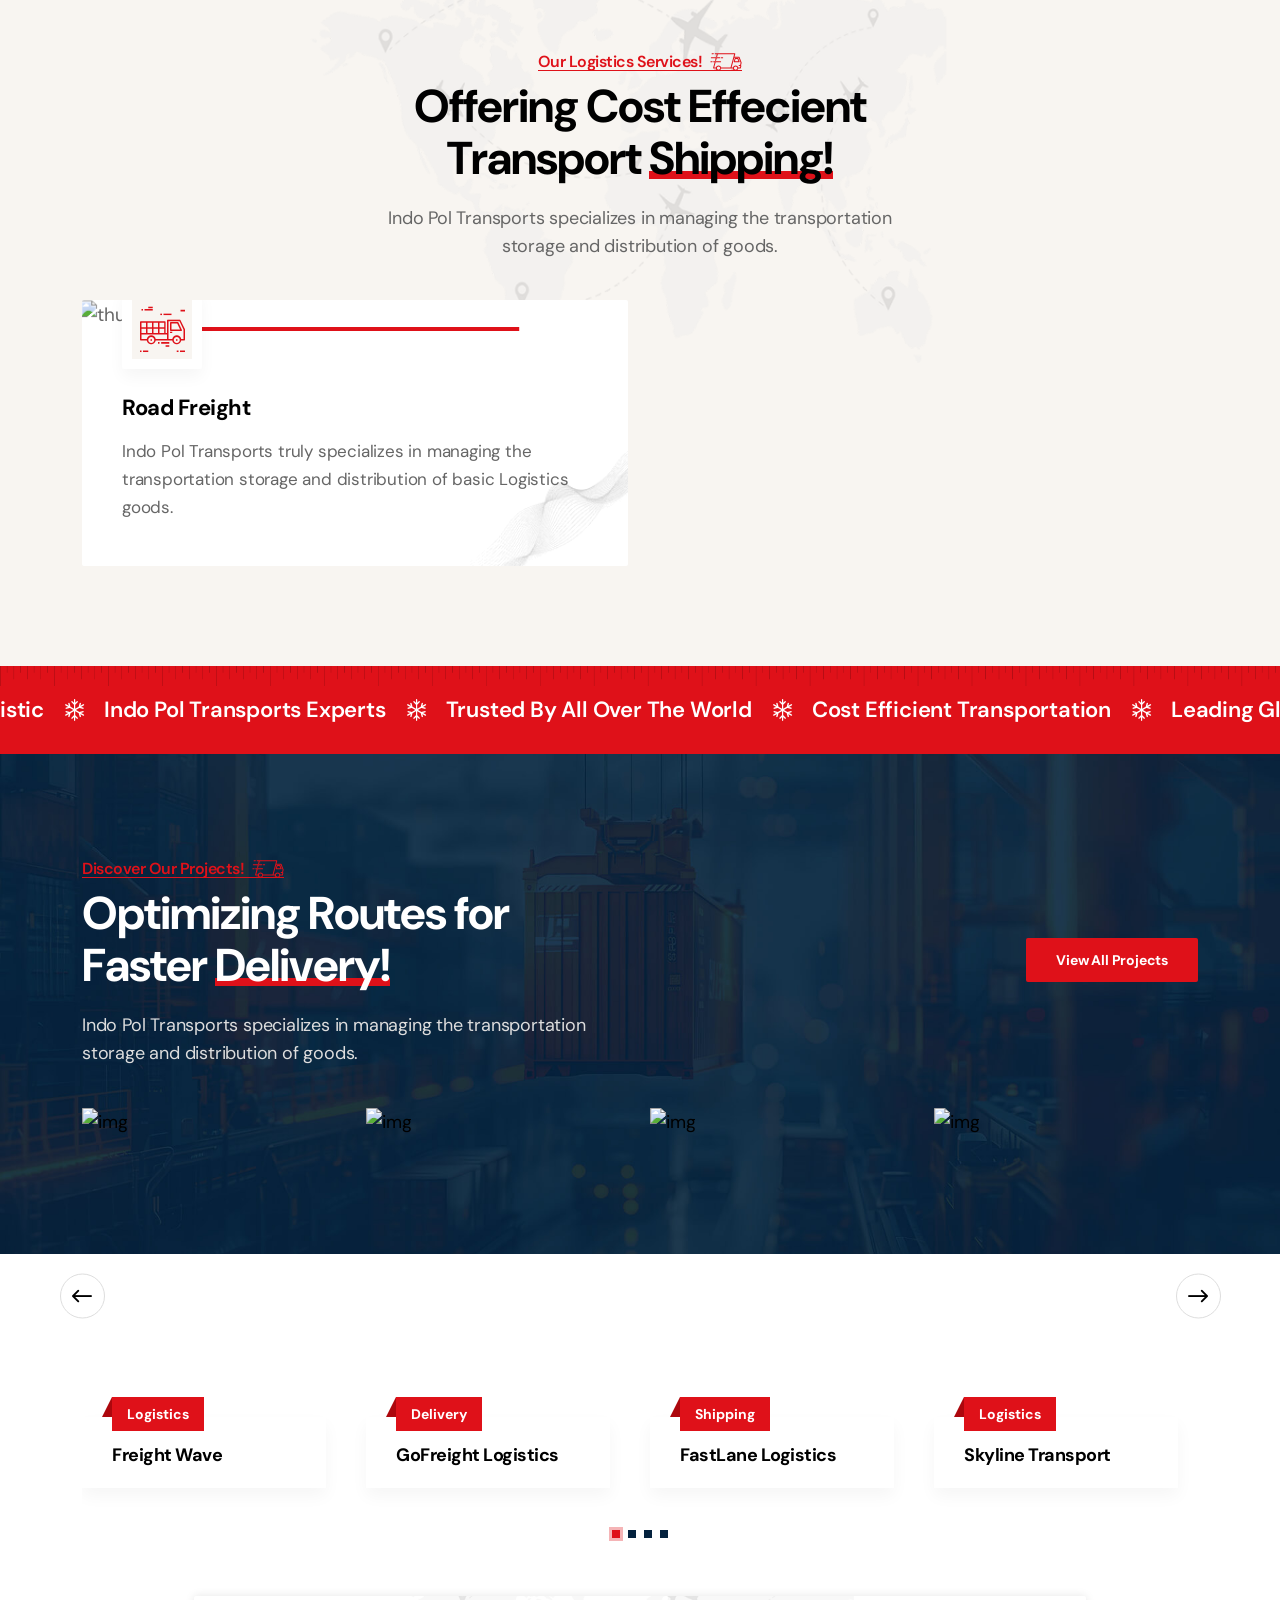
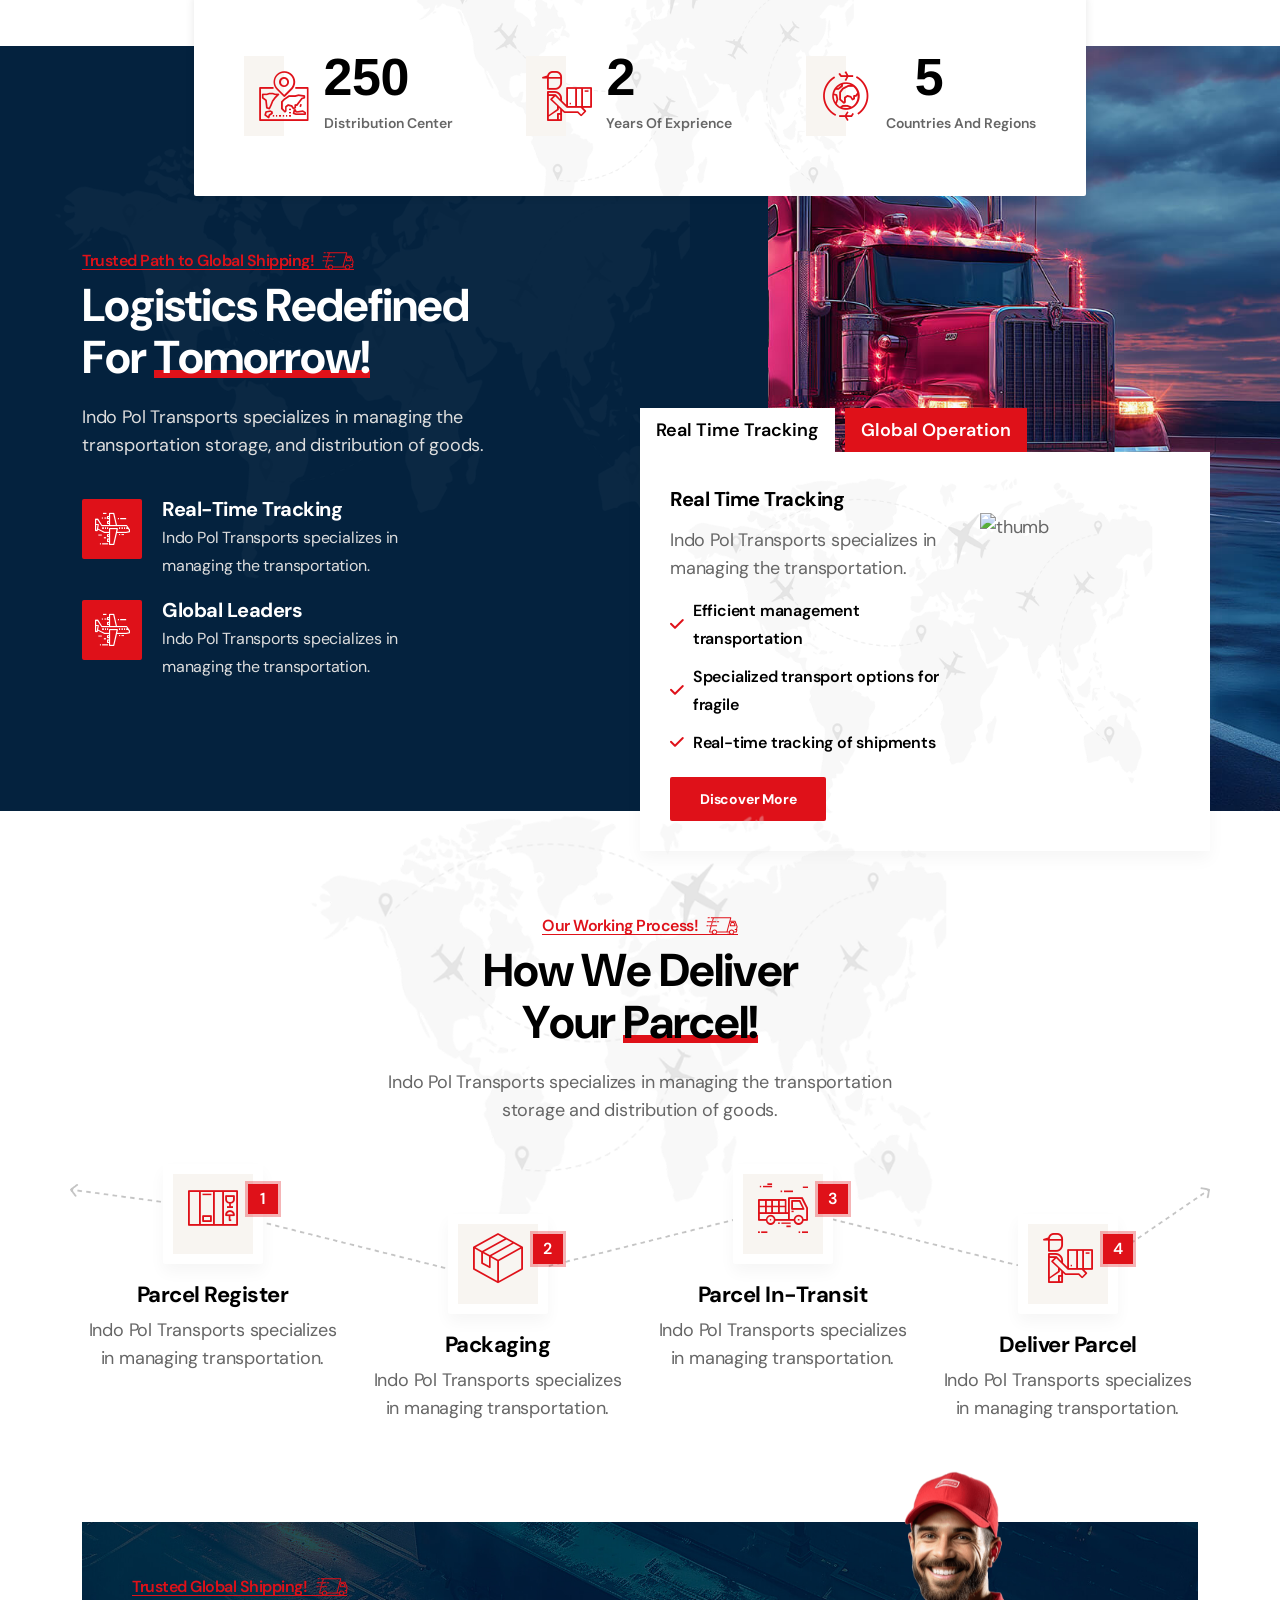
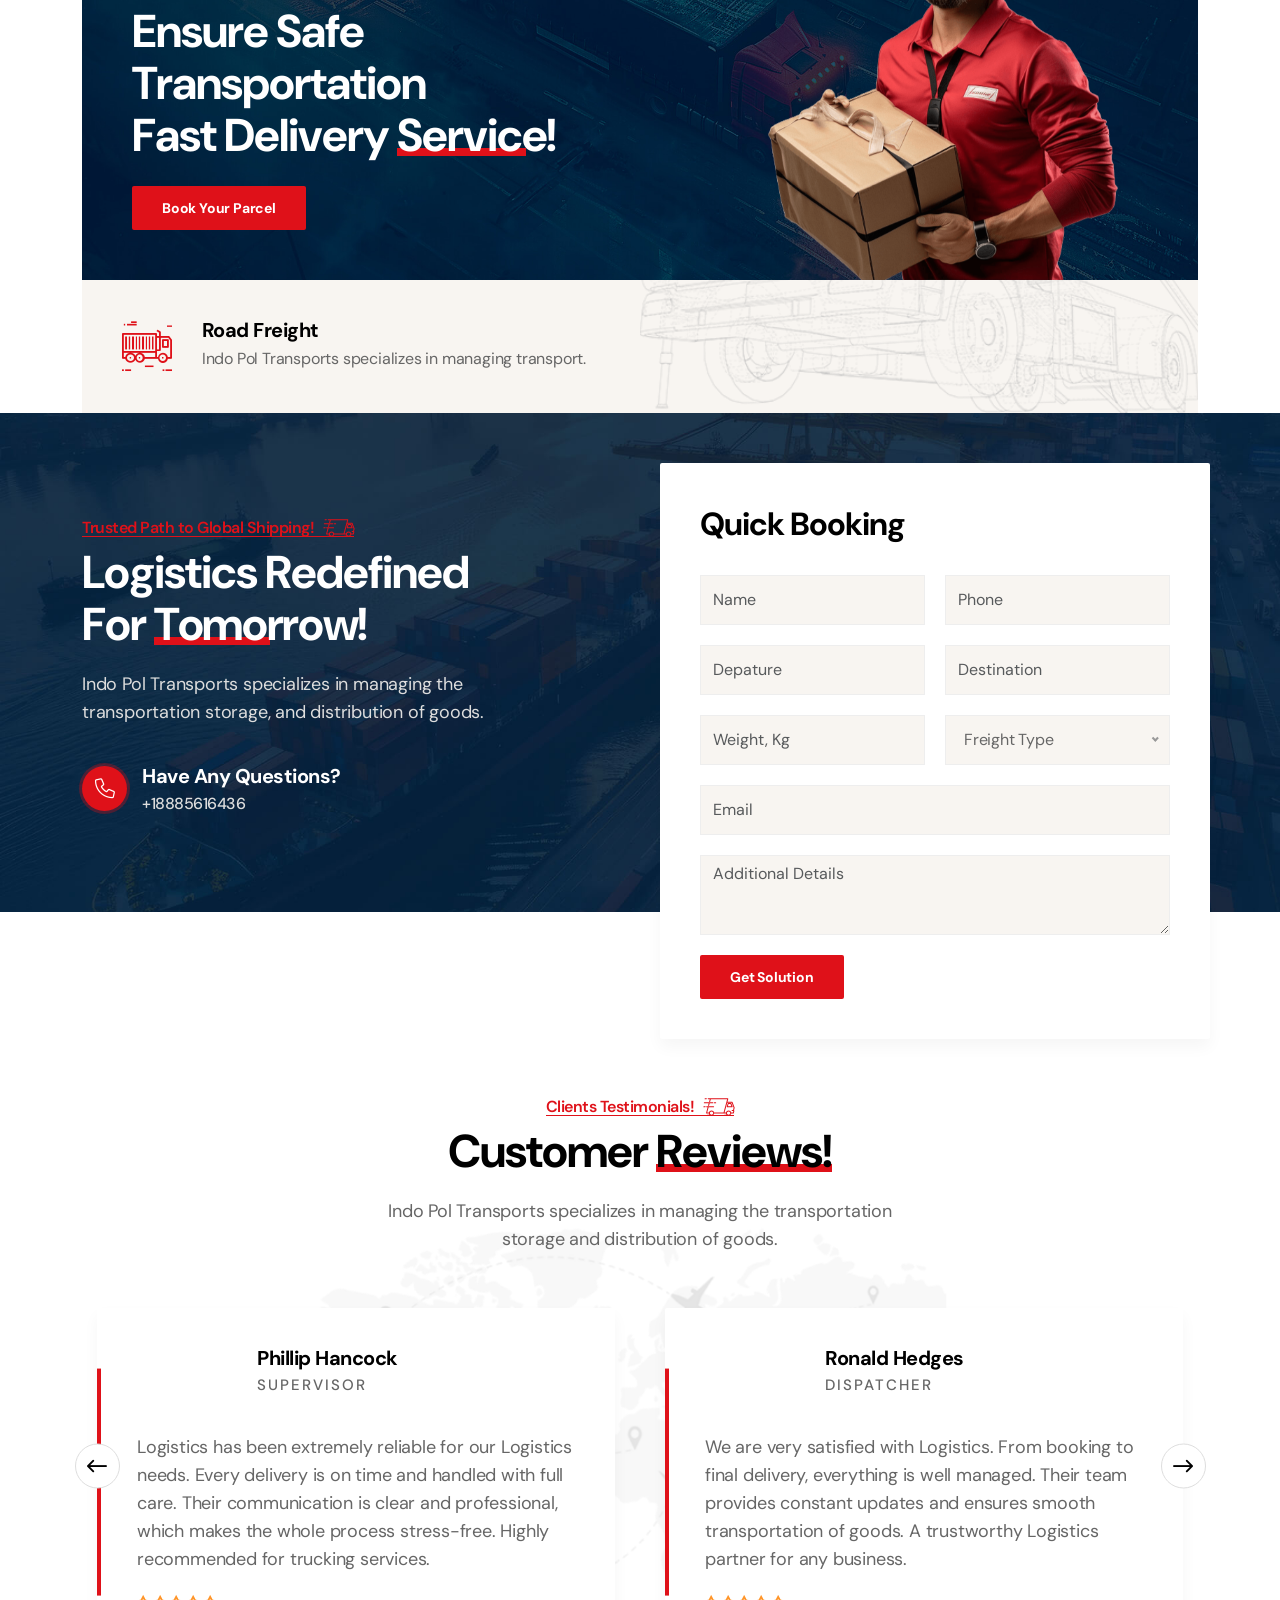
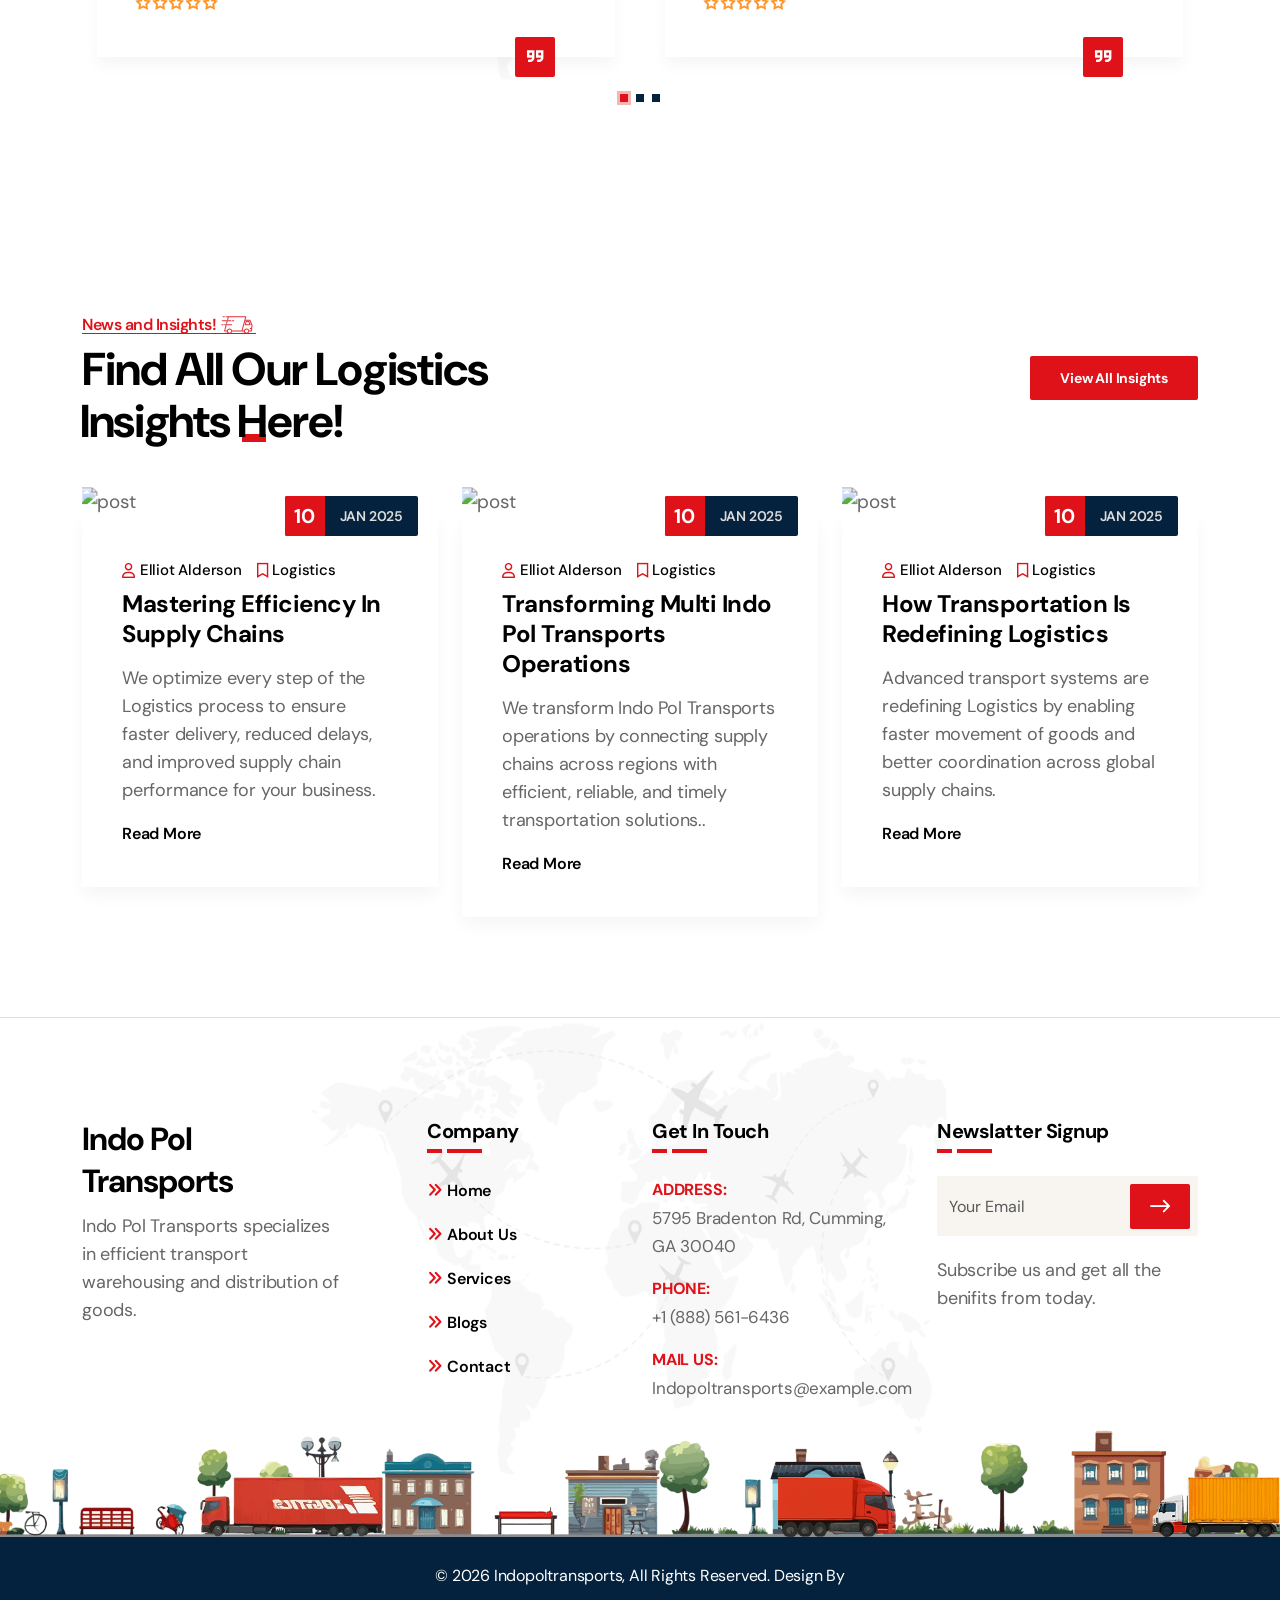
==== commit d108f4f9: "update done" ====
--- a/index.html
+++ b/index.html
@@ -12,7 +12,7 @@
     <meta name="description" content="Indopoltransports Transportation and Logistics HTML5 Template">
     <meta name="author" content="ThemeEaster">
 
-    <title>Shared on THEMELOCK.COM - Indopoltransports | Transportation and Logistics HTML5 Template</title>
+    <title>Indo Pol Transports</title>
 
     <link rel="shortcut icon" type="image/x-icon" href="assets/img/favicon.png">
 
@@ -146,7 +146,7 @@
                                 </div>
                                 <div class="slider-caption small">
                                     <div class="inner-layer">
-                                        <div data-animation="fade-in-bottom" data-delay="0.7s" data-duration="1s">Logistics company specializes in managing the transportation <br>storage and distribution of goods.</div>
+                                        <div data-animation="fade-in-bottom" data-delay="0.7s" data-duration="1s">Indo Pol Transports specializes in managing the transportation <br>storage and distribution of goods.</div>
                                     </div>
                                 </div>
                                 <div class="slider-btn">
@@ -182,7 +182,7 @@
                                 </div>
                                 <div class="slider-caption small">
                                     <div class="inner-layer">
-                                        <div data-animation="fade-in-bottom" data-delay="0.7s" data-duration="1s">Logistics company specializes in managing the transportation <br>storage and distribution of goods.</div>
+                                        <div data-animation="fade-in-bottom" data-delay="0.7s" data-duration="1s">Indo Pol Transports specializes in managing the transportation <br>storage and distribution of goods.</div>
                                     </div>
                                 </div>
                                 <div class="slider-btn">
@@ -218,7 +218,7 @@
                                 </div>
                                 <div class="slider-caption small">
                                     <div class="inner-layer">
-                                        <div data-animation="fade-in-bottom" data-delay="0.7s" data-duration="1s">Logistics company specializes in managing the transportation <br>storage and distribution of goods.</div>
+                                        <div data-animation="fade-in-bottom" data-delay="0.7s" data-duration="1s">Indo Pol Transports specializes in managing the transportation <br>storage and distribution of goods.</div>
                                     </div>
                                 </div>
                                 <div class="slider-btn">
@@ -246,22 +246,22 @@
                 <div class="col-lg-7">
                     <div class="section-heading mb-40">
                         <h3 class="sub-heading is-border border-anim">Trusted Path to Global Shipping!<span class="sh-underline"><img class="sh-truck" src="assets/img/truck.svg" alt="truck"></span></h3>
-                        <h2 class="text-anim" data-effect="fade-in-right" data-split="char" data-delay="0.3" data-duration="1">Leading Global Logistics &amp; <br>Transportation <span class="hl">Agency!</span></h2>
-                        <p class="text-anim" data-effect="fade-in-bottom" data-ease="power4.out">Logistics company specializes in managing the transportation, storage, and distribution of goods. It offers services such as freight forwarding, warehousing, inventory management, supply chain transportation logistic solutions.</p>
+                        <h2 class="text-anim" data-effect="fade-in-right" data-split="char" data-delay="0.3" data-duration="1">Leading Indo Pol Transports &amp; <br>Transportation <span class="hl">Agency!</span></h2>
+                        <p class="text-anim" data-effect="fade-in-bottom" data-ease="power4.out">Indo Pol Transports specializes in managing the transportation, storage, and distribution of goods. It offers services such as freight forwarding, warehousing, inventory management, supply chain transportation logistic solutions.</p>
                     </div>
                     <ul class="promo-list mb-30">
                         <li class="wow fade-in-bottom" data-wow-delay="100ms">
                             <i class="logis logis-airplane-flying"></i>
                             <div class="promo-content">
                                 <h3>Real-Time Tracking</h3>
-                                <p>Logistics company specializes in managing the transportation.</p>
+                                <p>Indo Pol Transports specializes in managing the transportation.</p>
                             </div>
                         </li>
                         <li class="wow fade-in-bottom" data-wow-delay="300ms">
                             <i class="logis logis-airplane-flying"></i>
                             <div class="promo-content">
                                 <h3>Global Leaders</h3>
-                                <p>Logistics company specializes in managing the transportation.</p>
+                                <p>Indo Pol Transports specializes in managing the transportation.</p>
                             </div>
                         </li>
                     </ul>
@@ -289,7 +289,7 @@
             <div class="section-heading text-center mb-40">
                 <h3 class="sub-heading is-border border-anim">Our Logistics Services!<span class="sh-underline"><img class="sh-truck" src="assets/img/truck.svg" alt="truck"></span></h3>
                 <h2 class="text-anim" data-effect="fade-in-right" data-split="char" data-delay="0.3" data-duration="1">Offering Cost Effecient <br>Transport <span class="hl">Shipping!</span></h2>
-                <p class="text-anim" data-effect="fade-in-bottom" data-ease="power4.out">Logistics company specializes in managing the transportation <br>storage and distribution of goods.</p>
+                <p class="text-anim" data-effect="fade-in-bottom" data-ease="power4.out">Indo Pol Transports specializes in managing the transportation <br>storage and distribution of goods.</p>
             </div>
             <div class="row gy-lg-0 gy-4">
                 <div class="col-6">
@@ -300,7 +300,7 @@
                         <div class="service-content">
                             <div class="service-icon"><i class="logis logis-truck-2"></i></div>
                             <h3><a href="services-logistic.html">Road Freight</a></h3>
-                            <p>Logistics company truly specializes in managing the transportation storage and distribution of basic Logistics goods.</p>
+                            <p>Indo Pol Transports truly specializes in managing the transportation storage and distribution of basic Logistics goods.</p>
                             <a class="read-more" href="services-logistic.html">Read More</a>
                         </div>
                     </div>
@@ -315,10 +315,10 @@
         <div class="container">
             <div class="scroller" data-speed="slow">
                 <ul class="text-anim scroller__inner">
-                    <li>Global Logistics experts</li>
+                    <li>Indo Pol Transports experts</li>
                     <li>Trusted by all over the world</li>
                     <li>Cost efficient transportation</li>
-                    <li>Leading global logistic company</li>
+                    <li>Leading global logistic</li>
                 </ul>
             </div>
         </div>
@@ -332,7 +332,7 @@
                 <div class="section-heading white">
                     <h3 class="sub-heading is-border border-anim">Discover Our Projects!<span class="sh-underline"><img class="sh-truck" src="assets/img/truck.svg" alt="truck"></span></h3>
                     <h2 class="text-anim" data-effect="fade-in-right" data-split="char" data-delay="0.3" data-duration="1">Optimizing Routes for <br>Faster <span class="hl">Delivery!</span></h2>
-                    <p class="text-anim" data-effect="fade-in-bottom" data-ease="power4.out">Logistics company specializes in managing the transportation <br>storage and distribution of goods.</p>
+                    <p class="text-anim" data-effect="fade-in-bottom" data-ease="power4.out">Indo Pol Transports specializes in managing the transportation <br>storage and distribution of goods.</p>
                 </div>
                 <a href="projects.html" class="default-btn wow fade-in-right" data-wow-delay="100ms">View All Projects</a>
             </div>
@@ -433,21 +433,21 @@
                     <div class="section-heading white mb-40">
                         <h3 class="sub-heading is-border border-anim">Trusted Path to Global Shipping!<span class="sh-underline"><img class="sh-truck" src="assets/img/truck.svg" alt="truck"></span></h3>
                         <h2 class="text-anim" data-effect="fade-in-right" data-split="char" data-delay="0.3" data-duration="1">Logistics Redefined <br>For <span class="hl">Tomorrow!</span></h2>
-                        <p class="text-anim" data-effect="fade-in-bottom" data-ease="power4.out">Logistics company specializes in managing the <br>transportation storage, and distribution of goods.</p>
+                        <p class="text-anim" data-effect="fade-in-bottom" data-ease="power4.out">Indo Pol Transports specializes in managing the <br>transportation storage, and distribution of goods.</p>
                     </div>
                     <ul class="promo-list white mb-30">
                         <li class="wow fade-in-bottom" data-wow-delay="100ms">
                             <i class="logis logis-airplane-flying"></i>
                             <div class="promo-content">
                                 <h3>Real-Time Tracking</h3>
-                                <p>Logistics company specializes in <br>managing the transportation.</p>
+                                <p>Indo Pol Transports specializes in <br>managing the transportation.</p>
                             </div>
                         </li>
                         <li class="wow fade-in-bottom" data-wow-delay="300ms">
                             <i class="logis logis-airplane-flying"></i>
                             <div class="promo-content">
                                 <h3>Global Leaders</h3>
-                                <p>Logistics company specializes in <br>managing the transportation.</p>
+                                <p>Indo Pol Transports specializes in <br>managing the transportation.</p>
                             </div>
                         </li>
                     </ul>
@@ -465,7 +465,7 @@
                                 <div class="tab-inner">
                                     <div class="feature-tab-content">
                                         <h3>Real Time Tracking</h3>
-                                        <p>Logistics company specializes in managing the transportation.</p>
+                                        <p>Indo Pol Transports specializes in managing the transportation.</p>
                                         <ul class="check-list mb-20">
                                             <li><i class="fa-solid fa-check"></i>Efficient management transportation</li>
                                             <li><i class="fa-solid fa-check"></i>Specialized transport options for fragile</li>
@@ -482,7 +482,7 @@
                                 <div class="tab-inner">
                                     <div class="feature-tab-content">
                                         <h3>Global Operation</h3>
-                                        <p>Logistics company specializes in managing the transportation.</p>
+                                        <p>Indo Pol Transports specializes in managing the transportation.</p>
                                         <ul class="check-list mb-20">
                                             <li><i class="fa-solid fa-check"></i>Efficient management transportation</li>
                                             <li><i class="fa-solid fa-check"></i>Specialized transport options for fragile</li>
@@ -509,7 +509,7 @@
             <div class="section-heading text-center mb-40">
                 <h3 class="sub-heading is-border border-anim">Our Working Process!<span class="sh-underline"><img class="sh-truck" src="assets/img/truck.svg" alt="truck"></span></h3>
                 <h2 class="text-anim" data-effect="fade-in-right" data-split="char" data-delay="0.3" data-duration="1">How We Deliver <br>Your <span class="hl">Parcel!</span></h2>
-                <p class="text-anim" data-effect="fade-in-bottom" data-ease="power4.out">Logistics company specializes in managing the transportation <br>storage and distribution of goods.</p>
+                <p class="text-anim" data-effect="fade-in-bottom" data-ease="power4.out">Indo Pol Transports specializes in managing the transportation <br>storage and distribution of goods.</p>
             </div>
             <div class="row process-wrapper gy-lg-0 gy-4">
                 <div class="col-lg-3 col-md-6">
@@ -520,7 +520,7 @@
                         </div>
                         <div class="process-content">
                             <h3>Parcel Register</h3>
-                            <p>Logistics company specializes in managing transportation.</p>
+                            <p>Indo Pol Transports specializes in managing transportation.</p>
                         </div>
                     </div>
                 </div>
@@ -532,7 +532,7 @@
                         </div>
                         <div class="process-content">
                             <h3>Packaging</h3>
-                            <p>Logistics company specializes in managing transportation.</p>
+                            <p>Indo Pol Transports specializes in managing transportation.</p>
                         </div>
                     </div>
                 </div>
@@ -544,7 +544,7 @@
                         </div>
                         <div class="process-content">
                             <h3>Parcel In-Transit</h3>
-                            <p>Logistics company specializes in managing transportation.</p>
+                            <p>Indo Pol Transports specializes in managing transportation.</p>
                         </div>
                     </div>
                 </div>
@@ -556,7 +556,7 @@
                         </div>
                         <div class="process-content">
                             <h3>Deliver Parcel</h3>
-                            <p>Logistics company specializes in managing transportation.</p>
+                            <p>Indo Pol Transports specializes in managing transportation.</p>
                         </div>
                     </div>
                 </div>
@@ -583,7 +583,7 @@
                         <i class="logis logis-truck-3"></i>
                         <div class="promo-content">
                             <h3>Road Freight</h3>
-                            <p>Logistics company specializes in managing transport.</p>
+                            <p>Indo Pol Transports specializes in managing transport.</p>
                         </div>
                     </div>
                 </div>
@@ -602,7 +602,7 @@
                     <div class="section-heading white mb-40">
                         <h3 class="sub-heading is-border border-anim">Trusted Path to Global Shipping!<span class="sh-underline"><img class="sh-truck" src="assets/img/truck.svg" alt="truck"></span></h3>
                         <h2 class="text-anim" data-effect="fade-in-right" data-split="char" data-delay="0.3" data-duration="1">Logistics Redefined <br>For <span class="hl">Tomorrow!</span></h2>
-                        <p class="text-anim" data-effect="fade-in-bottom" data-ease="power4.out">Logistics company specializes in managing the <br>transportation storage, and distribution of goods.</p>
+                        <p class="text-anim" data-effect="fade-in-bottom" data-ease="power4.out">Indo Pol Transports specializes in managing the <br>transportation storage, and distribution of goods.</p>
                     </div>
                     <div class="call-info white wow fade-in-bottom" data-wow-delay="100ms">
                         <i class="fa-light fa-phone"></i>
@@ -665,7 +665,7 @@
             <div class="section-heading text-center mb-30">
                 <h3 class="sub-heading is-border border-anim">Clients Testimonials!<span class="sh-underline"><img class="sh-truck" src="assets/img/truck.svg" alt="truck"></span></h3>
                 <h2 class="text-anim" data-effect="fade-in-right" data-split="char" data-delay="0.3" data-duration="1">Customer <span class="hl">Reviews!</span></h2>
-                <p class="text-anim" data-effect="fade-in-bottom" data-ease="power4.out">Logistics company specializes in managing the transportation <br>storage and distribution of goods.</p>
+                <p class="text-anim" data-effect="fade-in-bottom" data-ease="power4.out">Indo Pol Transports specializes in managing the transportation <br>storage and distribution of goods.</p>
             </div>
             <div class="swiper-outside testi-nav position-relative">
                 <div class="testimonial-carousel">
@@ -715,7 +715,7 @@
                                     <div class="client-info">
                                         <h3>Félix Thomas <span>Handler</span></h3>
                                     </div>
-                                    <p>Logistics stands out for their fast service and professional behavior. Competitive pricing, safe deliveries, and excellent customer support make them our first choice for freight transport. Truly dependable trucking company</p>
+                                    <p>Logistics stands out for their fast service and professional behavior. Competitive pricing, safe deliveries, and excellent customer support make them our first choice for freight transport. Truly dependable trucking</p>
                                     <ul class="rattings">
                                         <li><i class="fa-sharp fa-solid fa-star"></i></li>
                                         <li><i class="fa-sharp fa-solid fa-star"></i></li>
@@ -782,8 +782,8 @@
                                 <li><i class="fa-sharp fa-regular fa-bookmark"></i><a href="#">Logistics</a></li>
                             </ul>
                             <div class="post-content">
-                                <h3><a href="#">Transforming Multi Global Logistics Operations</a></h3>
-                                <p>We transform global Logistics operations by connecting supply chains across regions with efficient, reliable, and timely transportation solutions..</p>
+                                <h3><a href="#">Transforming Multi Indo Pol Transports Operations</a></h3>
+                                <p>We transform Indo Pol Transports operations by connecting supply chains across regions with efficient, reliable, and timely transportation solutions..</p>
                                 <a href="#" class="read-more">Read More</a>
                             </div>
                         </div>
@@ -821,7 +821,7 @@
                     <div class="col-lg-3 col-md-6">
                         <div class="footer-widget">
                             <a href="index.html" class="footer-logo"><h2>Indo Pol Transports</h2></a>
-                            <p>Logistics company specializes in efficient transport warehousing and distribution of goods.</p>
+                            <p>Indo Pol Transports specializes in efficient transport warehousing and distribution of goods.</p>
                           
                         </div>
                     </div>
--- a/assets/css/slider.css
+++ b/assets/css/slider.css
@@ -69,7 +69,7 @@
 }
 
 .container-img {
-    background-image: url(../images/slider-container.png);
+    background-image: url();
     background-repeat: no-repeat;
     background-position: top right;
     background-size: 300px;
--- a/assets/css/main.css
+++ b/assets/css/main.css
@@ -1100,7 +1100,7 @@
 
 
 /*===================================================
-    03 Company
+    03
 ====================================================*/
 .company-img-wrap {
     width: 550px;
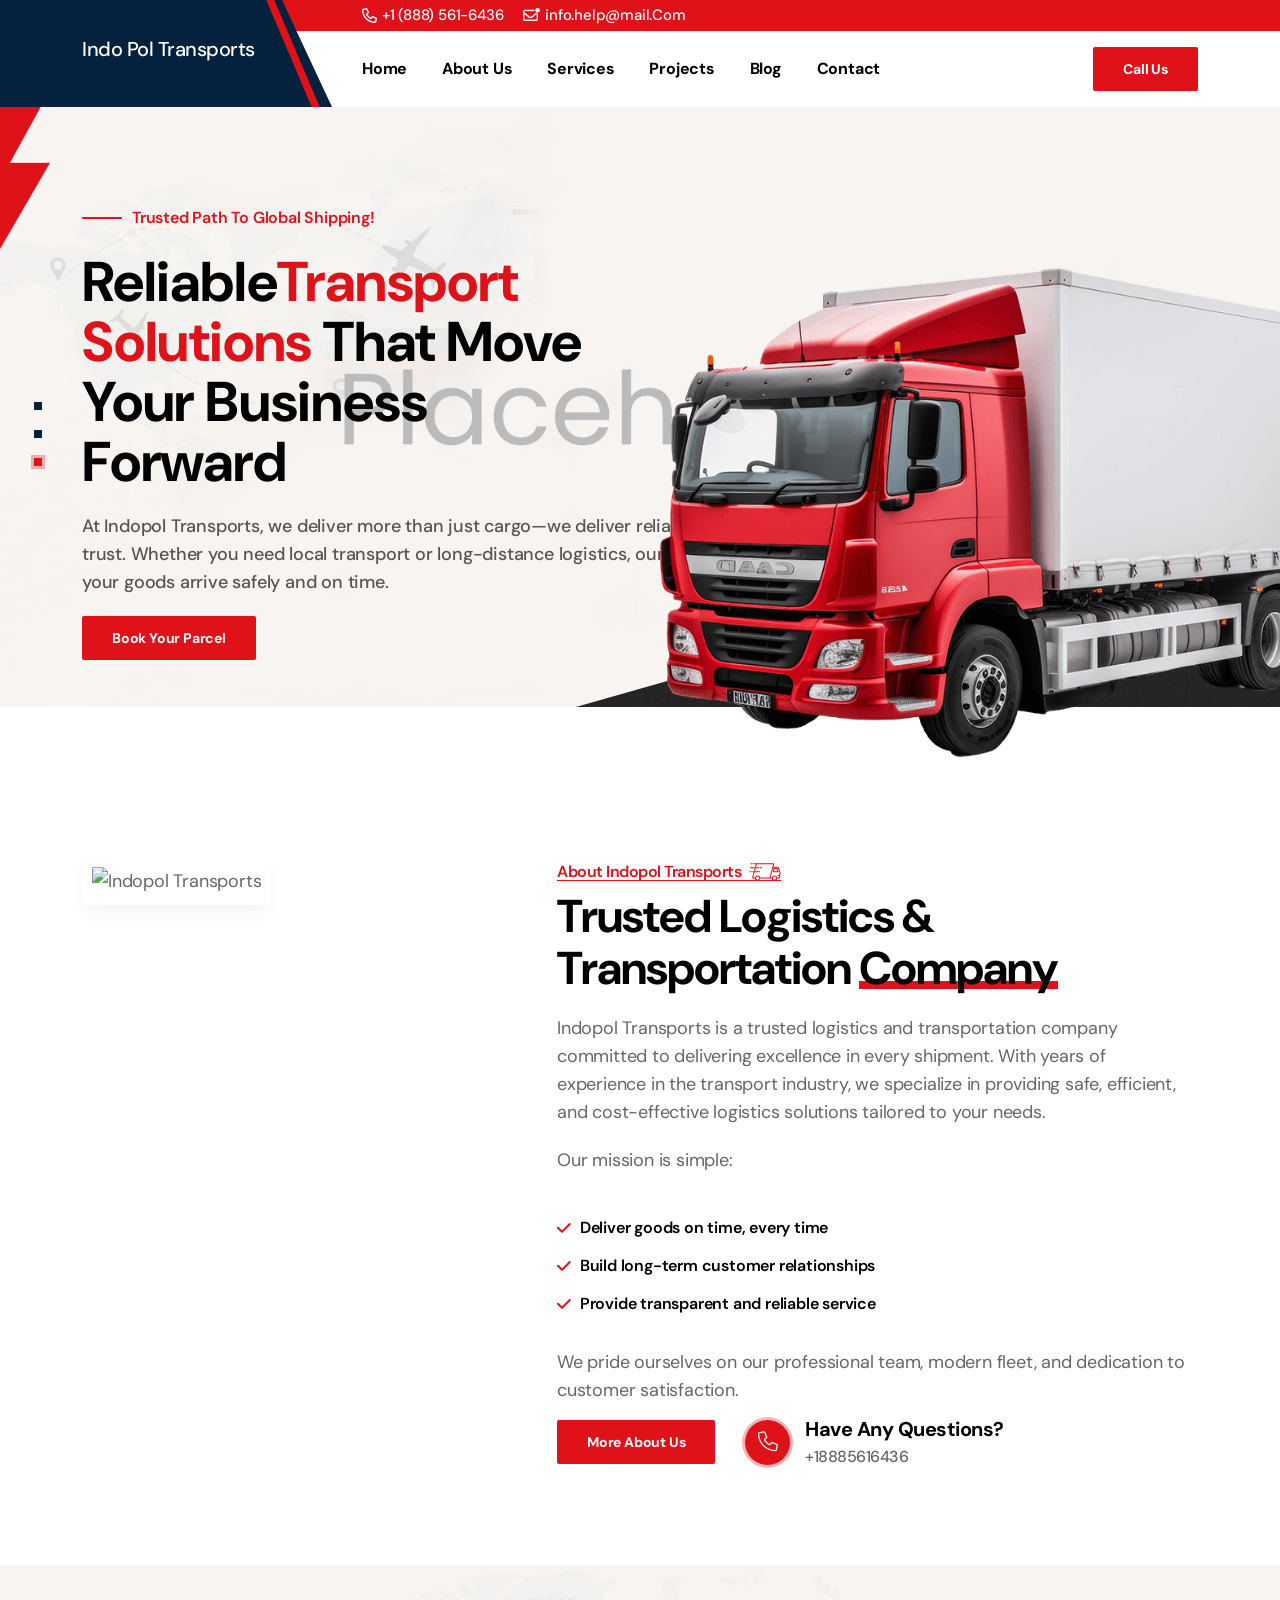
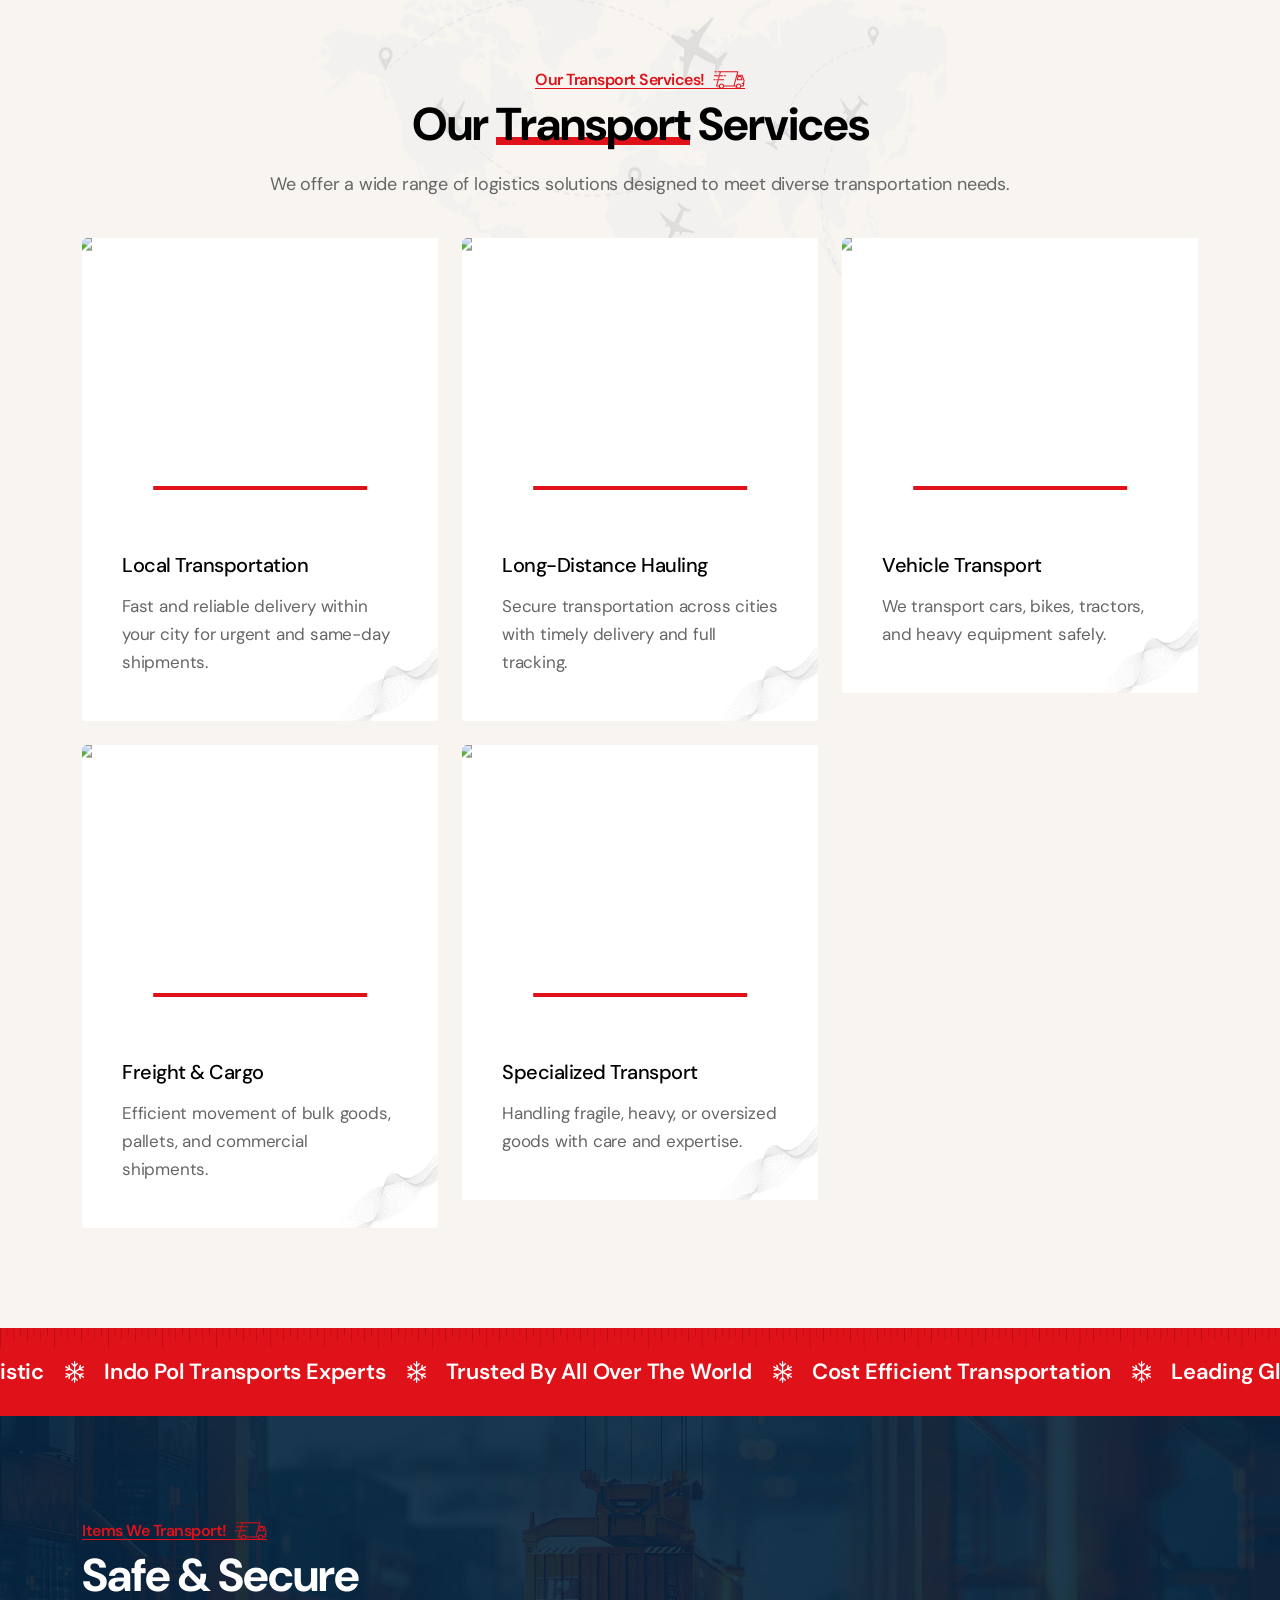
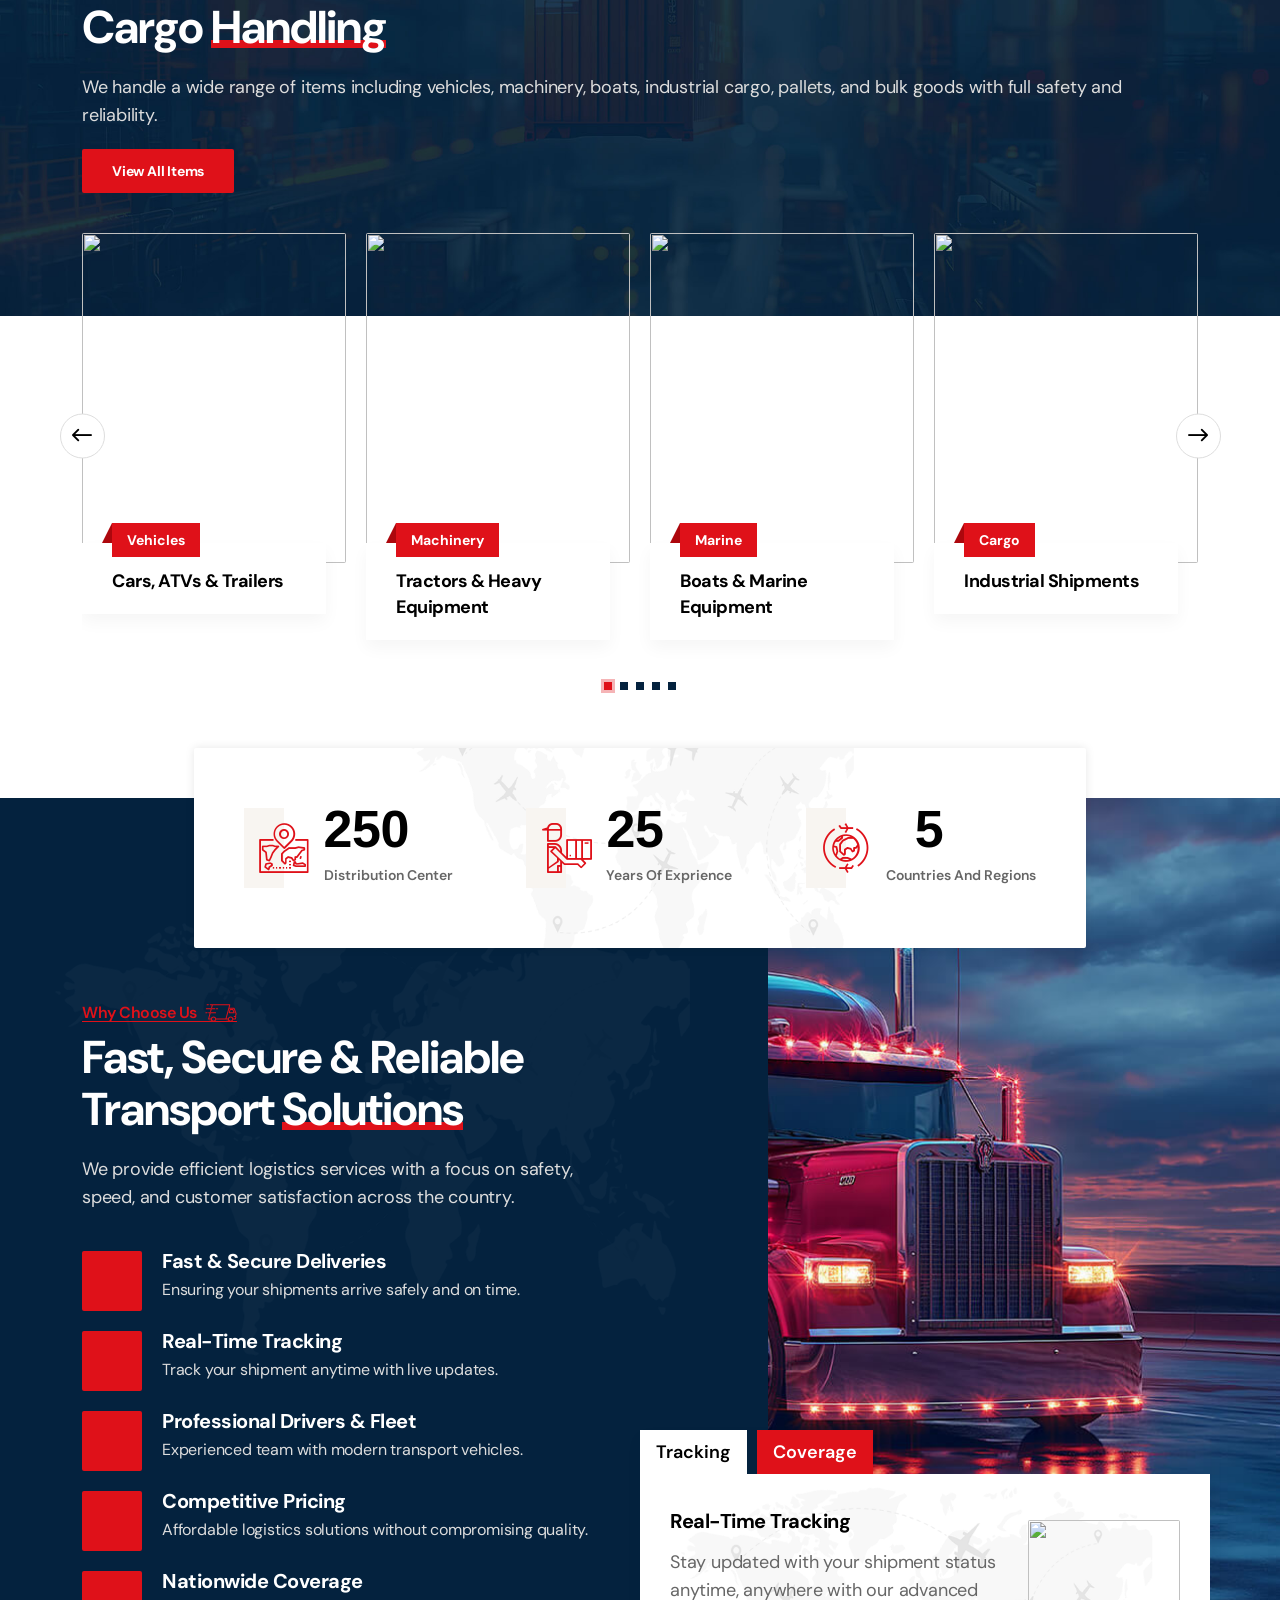
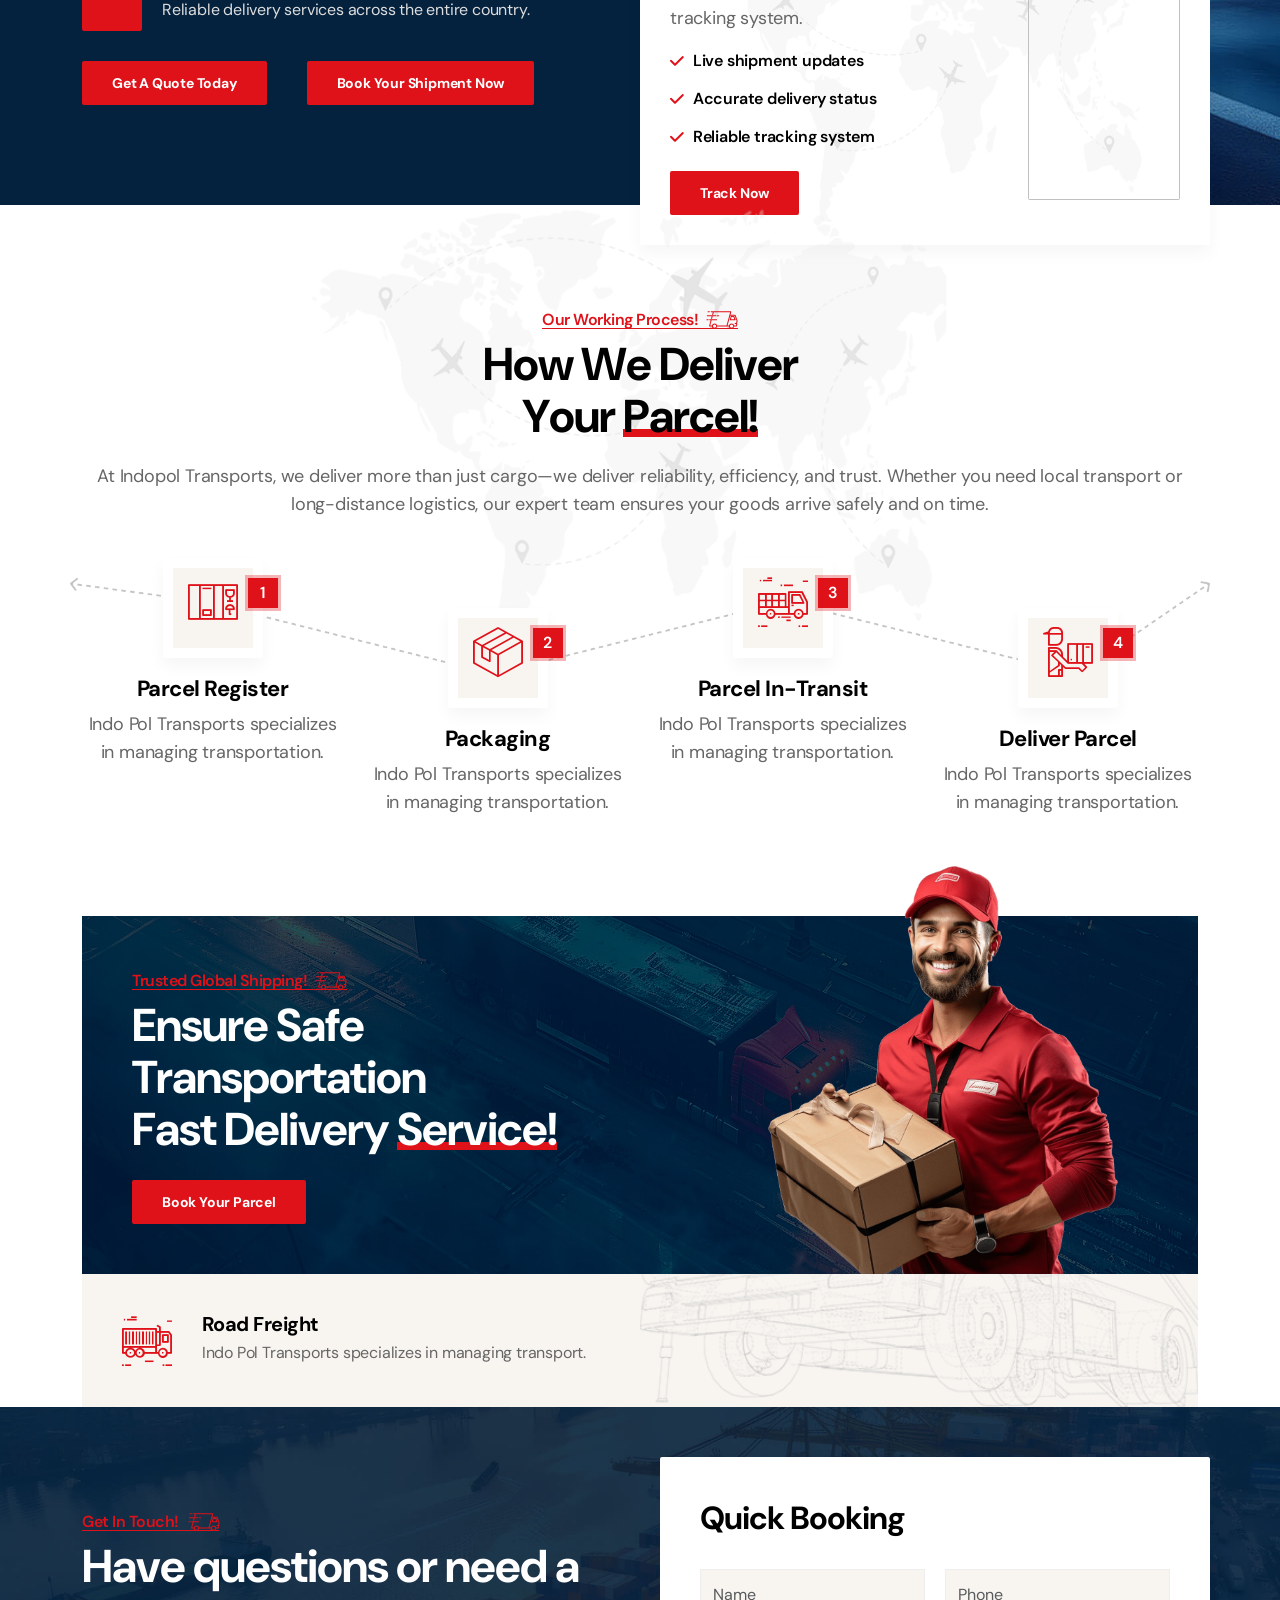
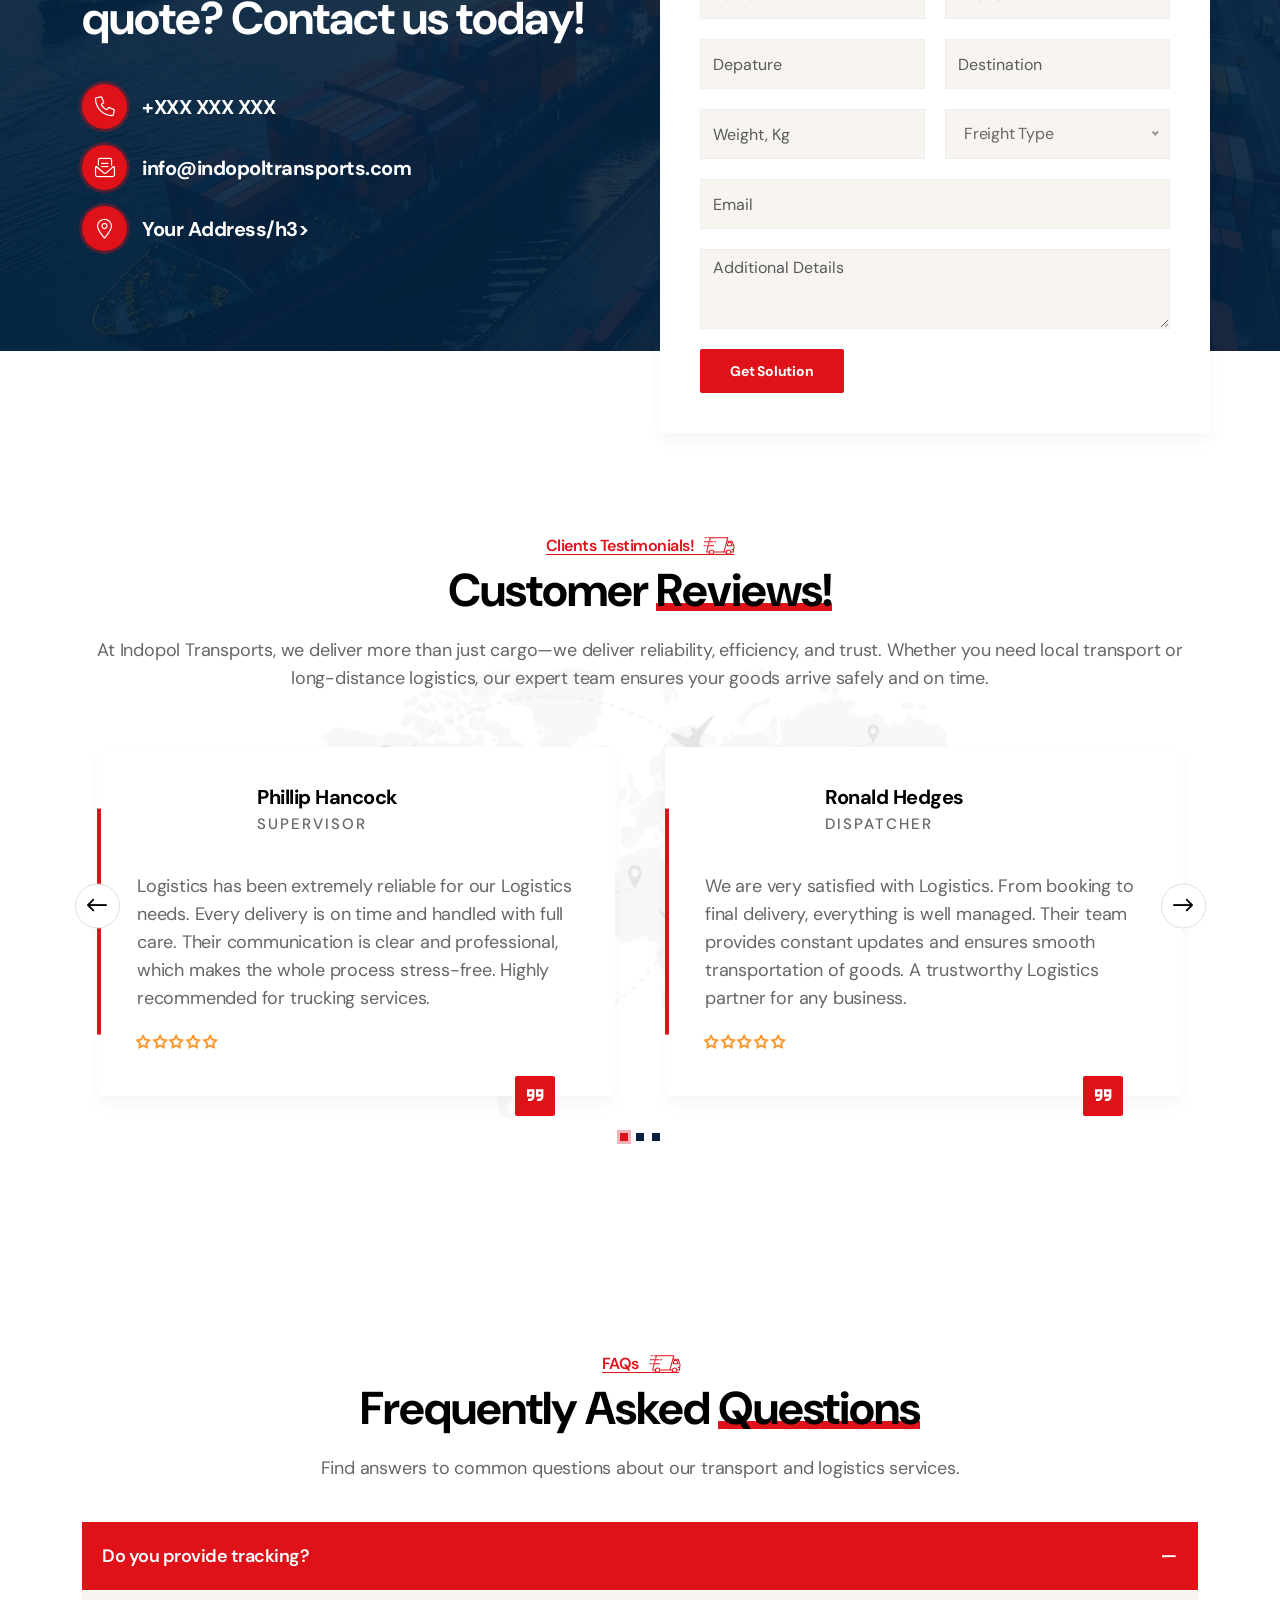
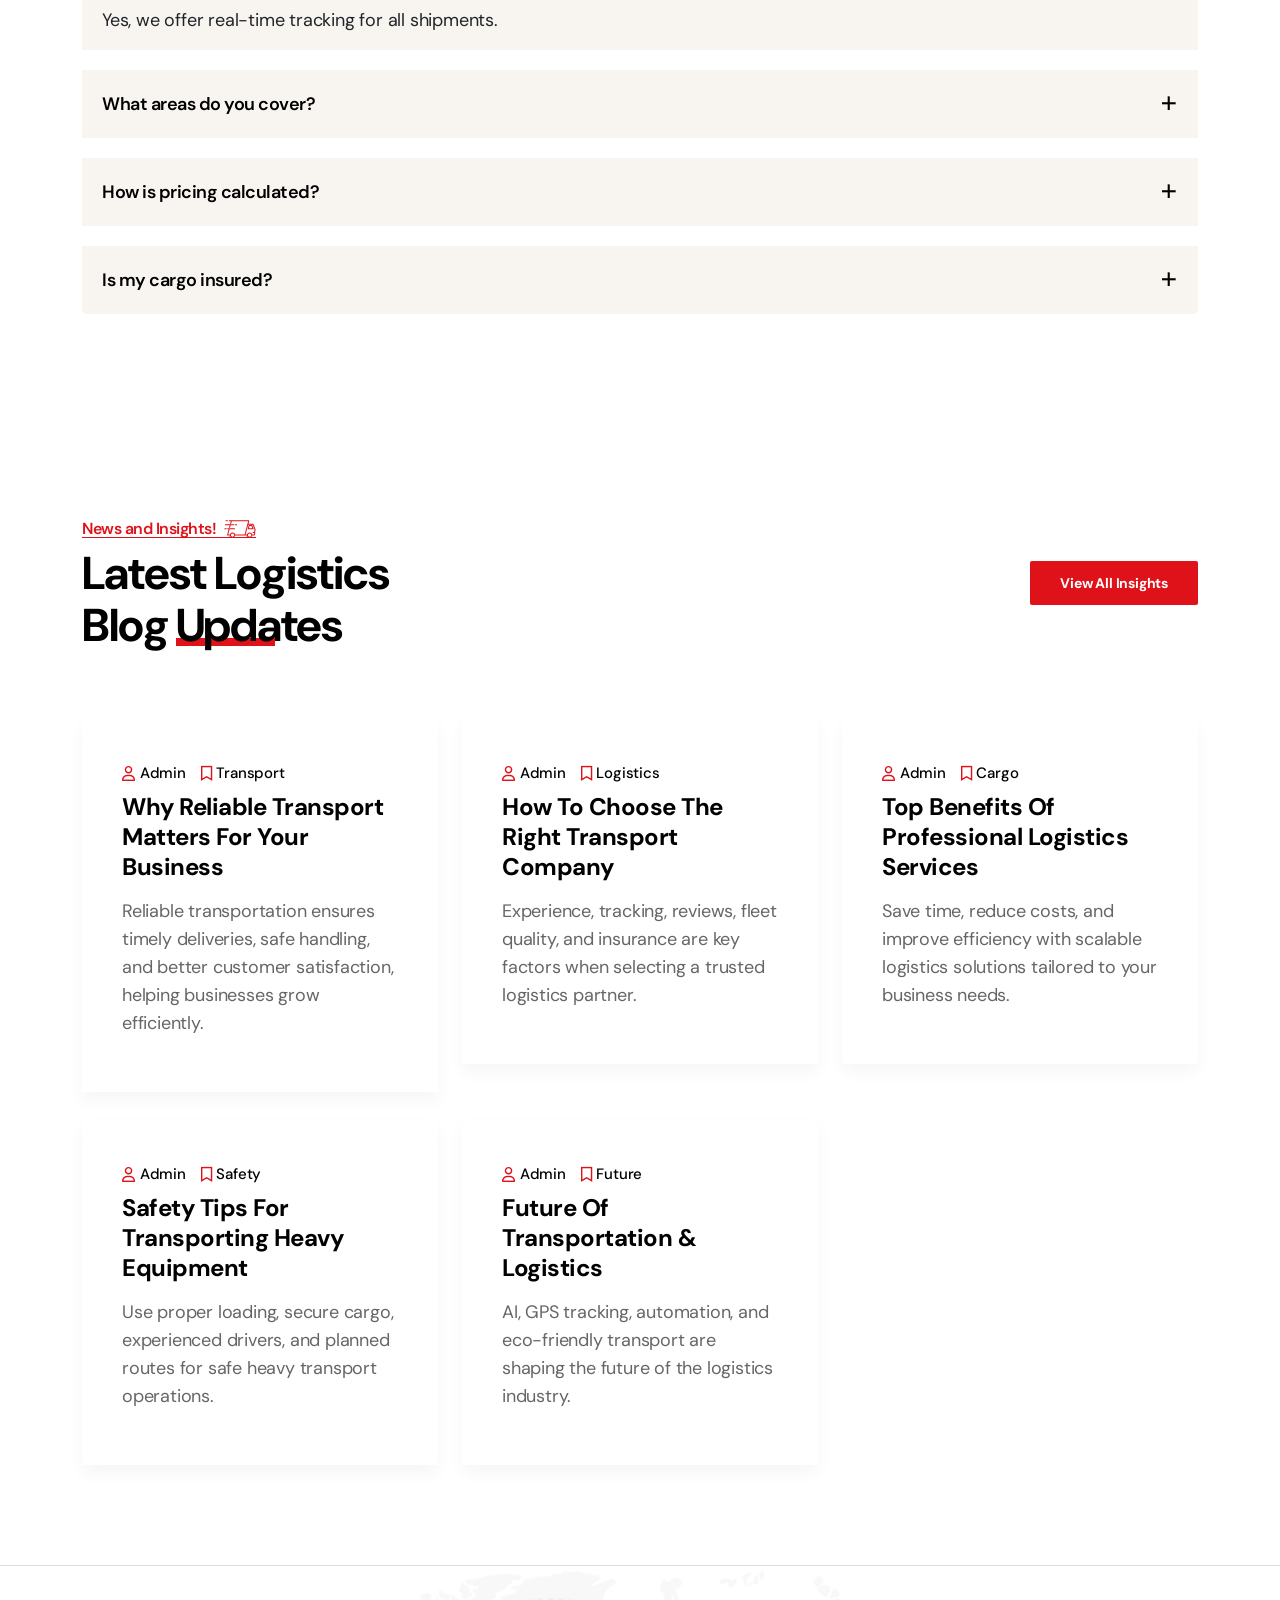
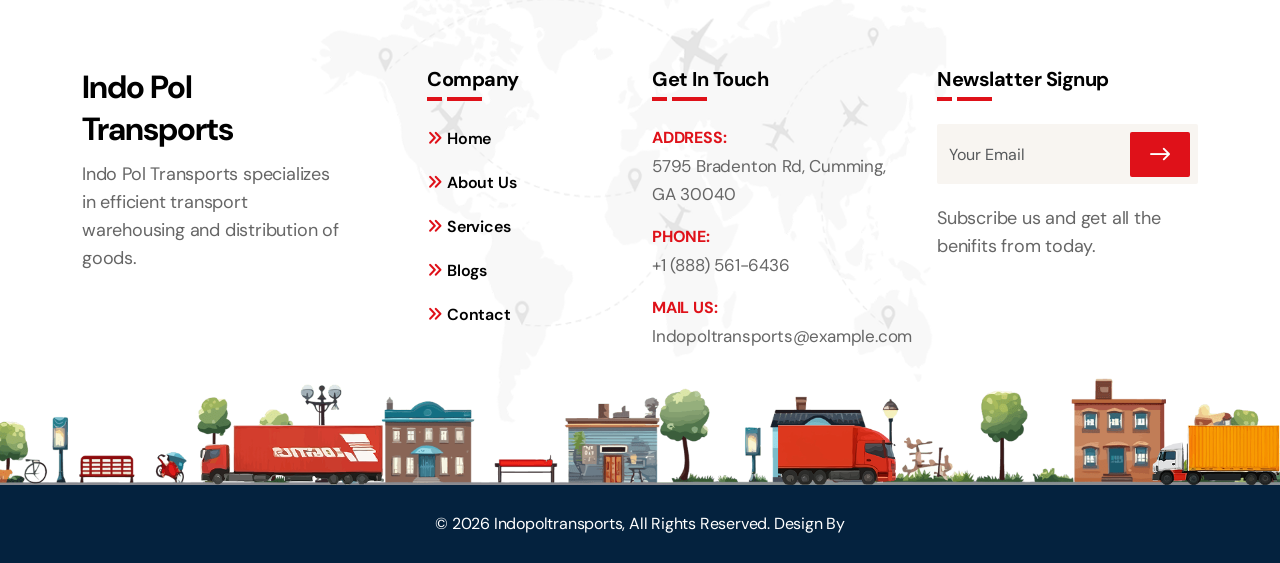
==== commit 90cce5bb: "new update done" ====
--- a/index.html
+++ b/index.html
@@ -140,13 +140,14 @@
                                 </div>
                                 <div class="slider-caption big">
                                     <div class="inner-layer">
-                                        <div data-animation="fade-in-bottom" data-delay="0.5s">Highest Standards Of <br><span>Transportation!</span>
+                                        <div data-animation="fade-in-bottom" data-delay="0.5s">Reliable<span>Transport Solutions</span>
+                                             That Move Your Business Forward
                                         </div>
                                     </div>
                                 </div>
                                 <div class="slider-caption small">
                                     <div class="inner-layer">
-                                        <div data-animation="fade-in-bottom" data-delay="0.7s" data-duration="1s">Indo Pol Transports specializes in managing the transportation <br>storage and distribution of goods.</div>
+                                        <div data-animation="fade-in-bottom" data-delay="0.7s" data-duration="1s">At Indopol Transports, we deliver more than just cargo—we deliver reliability, efficiency, and trust. Whether you need local transport or long-distance logistics, our expert team ensures your goods arrive safely and on time.</div>
                                     </div>
                                 </div>
                                 <div class="slider-btn">
@@ -176,13 +177,14 @@
                                 </div>
                                 <div class="slider-caption big">
                                     <div class="inner-layer">
-                                        <div data-animation="fade-in-bottom" data-delay="0.5s">Flaxible Global Quick <br>Logistic <span>Solution!</span>
+                                        <div data-animation="fade-in-bottom" data-delay="0.5s">Reliable<span>Transport Solutions</span>
+                                             That Move Your Business Forward
                                         </div>
                                     </div>
                                 </div>
                                 <div class="slider-caption small">
                                     <div class="inner-layer">
-                                        <div data-animation="fade-in-bottom" data-delay="0.7s" data-duration="1s">Indo Pol Transports specializes in managing the transportation <br>storage and distribution of goods.</div>
+                                        <div data-animation="fade-in-bottom" data-delay="0.7s" data-duration="1s">At Indopol Transports, we deliver more than just cargo—we deliver reliability, efficiency, and trust. Whether you need local transport or long-distance logistics, our expert team ensures your goods arrive safely and on time.</div>
                                     </div>
                                 </div>
                                 <div class="slider-btn">
@@ -212,13 +214,14 @@
                                 </div>
                                 <div class="slider-caption big">
                                     <div class="inner-layer">
-                                        <div data-animation="fade-in-bottom" data-delay="0.5s">Global Logistic And <br>Transport <span>Agency!</span>
+                                        <div data-animation="fade-in-bottom" data-delay="0.5s">Reliable<span>Transport Solutions</span>
+                                             That Move Your Business Forward
                                         </div>
                                     </div>
                                 </div>
                                 <div class="slider-caption small">
                                     <div class="inner-layer">
-                                        <div data-animation="fade-in-bottom" data-delay="0.7s" data-duration="1s">Indo Pol Transports specializes in managing the transportation <br>storage and distribution of goods.</div>
+                                        <div data-animation="fade-in-bottom" data-delay="0.7s" data-duration="1s">At Indopol Transports, we deliver more than just cargo—we deliver reliability, efficiency, and trust. Whether you need local transport or long-distance logistics, our expert team ensures your goods arrive safely and on time.</div>
                                     </div>
                                 </div>
                                 <div class="slider-btn">
@@ -235,80 +238,156 @@
     <!--/.slider-section-->
 
     <section class="about-section padding">
-        <div class="container">
-            <div class="row">
-                <div class="col-lg-5">
-                    <div class="about-img-wrap">
-                       <img src="https://media.licdn.com/dms/image/v2/D4D22AQGxBXbfJ8tp2Q/feedshare-shrink_800/feedshare-shrink_800/0/1719043145072?e=2147483647&v=beta&t=rbuqNINifibqiX0Cj1InZgU1EOUnvPcwYYK2EqTSHio" alt="">
-                       
-                    </div>
-                </div>
-                <div class="col-lg-7">
-                    <div class="section-heading mb-40">
-                        <h3 class="sub-heading is-border border-anim">Trusted Path to Global Shipping!<span class="sh-underline"><img class="sh-truck" src="assets/img/truck.svg" alt="truck"></span></h3>
-                        <h2 class="text-anim" data-effect="fade-in-right" data-split="char" data-delay="0.3" data-duration="1">Leading Indo Pol Transports &amp; <br>Transportation <span class="hl">Agency!</span></h2>
-                        <p class="text-anim" data-effect="fade-in-bottom" data-ease="power4.out">Indo Pol Transports specializes in managing the transportation, storage, and distribution of goods. It offers services such as freight forwarding, warehousing, inventory management, supply chain transportation logistic solutions.</p>
-                    </div>
-                    <ul class="promo-list mb-30">
-                        <li class="wow fade-in-bottom" data-wow-delay="100ms">
-                            <i class="logis logis-airplane-flying"></i>
-                            <div class="promo-content">
-                                <h3>Real-Time Tracking</h3>
-                                <p>Indo Pol Transports specializes in managing the transportation.</p>
-                            </div>
-                        </li>
-                        <li class="wow fade-in-bottom" data-wow-delay="300ms">
-                            <i class="logis logis-airplane-flying"></i>
-                            <div class="promo-content">
-                                <h3>Global Leaders</h3>
-                                <p>Indo Pol Transports specializes in managing the transportation.</p>
-                            </div>
-                        </li>
-                    </ul>
-                    <ul class="check-list mb-20 wow fade-in-bottom" data-wow-delay="100ms">
-                        <li><i class="fa-solid fa-check"></i>Efficient management of freight transportation</li>
-                        <li><i class="fa-solid fa-check"></i>Specialized transport options for fragile perishable</li>
-                        <li><i class="fa-solid fa-check"></i>Real-time tracking of shipments with updates</li>
-                    </ul>
-                    <div class="btn-group wow fade-in-bottom" data-wow-delay="300ms">
-                        <a href="about.html" class="default-btn">More About Us</a>
-                        <div class="call-info">
-                            <i class="fa-light fa-phone"></i>
-                            <h3>Have Any Questions? <span>+18885616436</span></h3>
-                        </div>
-                    </div>
-                </div>
-            </div>
-        </div>
-    </section>
+    <div class="container">
+        <div class="row">
+            <div class="col-lg-5">
+                <div class="about-img-wrap">
+                    <img src="https://media.licdn.com/dms/image/v2/D4D22AQGxBXbfJ8tp2Q/feedshare-shrink_800/feedshare-shrink_800/0/1719043145072?e=2147483647&v=beta&t=rbuqNINifibqiX0Cj1InZgU1EOUnvPcwYYK2EqTSHio" alt="Indopol Transports">
+                </div>
+            </div>
+
+            <div class="col-lg-7">
+                <div class="section-heading mb-40">
+                    
+                    <h3 class="sub-heading is-border border-anim">
+                        About Indopol Transports
+                        <span class="sh-underline">
+                            <img class="sh-truck" src="assets/img/truck.svg" alt="truck">
+                        </span>
+                    </h3>
+
+                    <h2 class="text-anim" data-effect="fade-in-right" data-split="char" data-delay="0.3" data-duration="1">
+                        Trusted Logistics & <br> Transportation <span class="hl">Company</span>
+                    </h2>
+
+                    <p class="text-anim" data-effect="fade-in-bottom" data-ease="power4.out">
+                        Indopol Transports is a trusted logistics and transportation company committed to delivering excellence in every shipment. 
+                        With years of experience in the transport industry, we specialize in providing safe, efficient, and cost-effective logistics solutions tailored to your needs.
+                    </p>
+
+                    <p>
+                        Our mission is simple:
+                    </p>
+                </div>
+
+                <!-- Mission Points -->
+                <ul class="check-list mb-30 wow fade-in-bottom" data-wow-delay="100ms">
+                    <li><i class="fa-solid fa-check"></i> Deliver goods on time, every time</li>
+                    <li><i class="fa-solid fa-check"></i> Build long-term customer relationships</li>
+                    <li><i class="fa-solid fa-check"></i> Provide transparent and reliable service</li>
+                </ul>
+
+               
+
+                <p>
+                    We pride ourselves on our professional team, modern fleet, and dedication to customer satisfaction.
+                </p>
+
+                <div class="btn-group wow fade-in-bottom" data-wow-delay="300ms">
+                    <a href="about.html" class="default-btn">More About Us</a>
+                    <div class="call-info">
+                        <i class="fa-light fa-phone"></i>
+                        <h3>Have Any Questions? <span>+18885616436</span></h3>
+                    </div>
+                </div>
+
+            </div>
+        </div>
+    </div>
+</section>
     <!--/.about-section-->
 
     <section class="service-section bg-grey padding">
-        <div class="map-pattern"></div>
-        <div class="container">
-            <div class="section-heading text-center mb-40">
-                <h3 class="sub-heading is-border border-anim">Our Logistics Services!<span class="sh-underline"><img class="sh-truck" src="assets/img/truck.svg" alt="truck"></span></h3>
-                <h2 class="text-anim" data-effect="fade-in-right" data-split="char" data-delay="0.3" data-duration="1">Offering Cost Effecient <br>Transport <span class="hl">Shipping!</span></h2>
-                <p class="text-anim" data-effect="fade-in-bottom" data-ease="power4.out">Indo Pol Transports specializes in managing the transportation <br>storage and distribution of goods.</p>
-            </div>
-            <div class="row gy-lg-0 gy-4">
-                <div class="col-6">
-                    <div class="service-item wow fade-in-bottom" data-wow-delay="100ms">
-                        <div class="service-thumb">
-                            <img src="https://img.freepik.com/premium-photo/large-white-semi-truck-is-driving-down-road_1316799-41243.jpg?semt=ais_hybrid" alt="thumb">
-                        </div>
-                        <div class="service-content">
-                            <div class="service-icon"><i class="logis logis-truck-2"></i></div>
-                            <h3><a href="services-logistic.html">Road Freight</a></h3>
-                            <p>Indo Pol Transports truly specializes in managing the transportation storage and distribution of basic Logistics goods.</p>
-                            <a class="read-more" href="services-logistic.html">Read More</a>
-                        </div>
-                    </div>
-                </div>
-             
-            </div>
-        </div>
-    </section>
+    <div class="map-pattern"></div>
+    <div class="container">
+
+        <div class="section-heading text-center mb-40">
+            <h3 class="sub-heading is-border border-anim">
+                Our Transport Services!
+                <span class="sh-underline">
+                    <img class="sh-truck" src="assets/img/truck.svg" alt="truck">
+                </span>
+            </h3>
+
+            <h2 class="text-anim" data-effect="fade-in-right" data-split="char">
+                Our <span class="hl">Transport</span> Services
+            </h2>
+
+            <p class="text-anim" data-effect="fade-in-bottom">
+                We offer a wide range of logistics solutions designed to meet diverse transportation needs.
+            </p>
+        </div>
+
+        <div class="row gy-4">
+
+            <!-- 1 -->
+            <div class="col-lg-4 col-md-6">
+                <div class="service-item wow fade-in-bottom">
+                    <div class="service-thumb">
+                        <img src="https://static.baza.farpost.ru/v/1759790711689_bulletin" alt="" height="250px" width="100%">
+                    </div>
+                    <div class="service-content">
+                        <h3>Local Transportation</h3>
+                        <p>Fast and reliable delivery within your city for urgent and same-day shipments.</p>
+                    </div>
+                </div>
+            </div>
+
+            <!-- 2 -->
+            <div class="col-lg-4 col-md-6">
+                <div class="service-item wow fade-in-bottom" data-wow-delay="200ms">
+                    <div class="service-thumb">
+                        <img src="https://i.pinimg.com/736x/2e/98/e7/2e98e7b86847c5380ce11eeb39a7b789.jpg" alt="" height="250px" width="100%">
+                    </div>
+                    <div class="service-content">
+                        <h3>Long-Distance Hauling</h3>
+                        <p>Secure transportation across cities with timely delivery and full tracking.</p>
+                    </div>
+                </div>
+            </div>
+
+            <!-- 3 -->
+            <div class="col-lg-4 col-md-6">
+                <div class="service-item wow fade-in-bottom" data-wow-delay="300ms">
+                    <div class="service-thumb">
+                        <img src="https://avatars.mds.yandex.net/i?id=d065a3f3b40012607a6c6b14906294ab8e48a583-5244179-images-thumbs&n=13" alt="" height="250px" width="100%">
+                    </div>
+                    <div class="service-content">
+                        <h3>Vehicle Transport</h3>
+                        <p>We transport cars, bikes, tractors, and heavy equipment safely.</p>
+                    </div>
+                </div>
+            </div>
+
+            <!-- 4 -->
+            <div class="col-lg-4 col-md-6">
+                <div class="service-item wow fade-in-bottom" data-wow-delay="400ms">
+                    <div class="service-thumb">
+                        <img src="https://avatars.mds.yandex.net/i?id=bfa3af4a78bb4cfb3dc6ea5ba40983897e3317a3-4389782-images-thumbs&n=13" alt="" height="250px" width="100%">
+                    </div>
+                    <div class="service-content">
+                        <h3>Freight & Cargo</h3>
+                        <p>Efficient movement of bulk goods, pallets, and commercial shipments.</p>
+                    </div>
+                </div>
+            </div>
+
+            <!-- 5 -->
+            <div class="col-lg-4 col-md-6">
+                <div class="service-item wow fade-in-bottom" data-wow-delay="500ms">
+                    <div class="service-thumb">
+                        <img src="https://i.ytimg.com/vi/6jUvii0nBcc/maxresdefault.jpg" alt="" height="250px" width="100%">
+                    </div>
+                    <div class="service-content">
+                        <h3>Specialized Transport</h3>
+                        <p>Handling fragile, heavy, or oversized goods with care and expertise.</p>
+                    </div>
+                </div>
+            </div>
+
+        </div>
+    </div>
+</section>
     <!--/.service-section-->
 
     <section class="running-text">
@@ -326,73 +405,126 @@
     <!--/.running-text-->
 
     <section class="project-section padding">
-        <div class="bg-half"></div>
-        <div class="container">
-            <div class="section-heading-wrap mb-40">
-                <div class="section-heading white">
-                    <h3 class="sub-heading is-border border-anim">Discover Our Projects!<span class="sh-underline"><img class="sh-truck" src="assets/img/truck.svg" alt="truck"></span></h3>
-                    <h2 class="text-anim" data-effect="fade-in-right" data-split="char" data-delay="0.3" data-duration="1">Optimizing Routes for <br>Faster <span class="hl">Delivery!</span></h2>
-                    <p class="text-anim" data-effect="fade-in-bottom" data-ease="power4.out">Indo Pol Transports specializes in managing the transportation <br>storage and distribution of goods.</p>
-                </div>
-                <a href="projects.html" class="default-btn wow fade-in-right" data-wow-delay="100ms">View All Projects</a>
-            </div>
-            <div class="swiper-outside">
-                <div class="project-carousel">
-                    <div class="swiper-wrapper">
-                        <div class="swiper-slide">
-                            <div class="project-item wow fade-in-bottom" data-wow-delay="200ms">
-                                <div class="project-thumb project-view">
-                                    <a class="venobox" href="https://www.freightwaves.com/wp-content/uploads/2020/04/Daily_Curve_04062020.jpg" data-gall="projects"><img src="https://www.freightwaves.com/wp-content/uploads/2020/04/Daily_Curve_04062020.jpg" alt="img"></a>
-                                </div>
-                                <div class="project-content">
-                                    <a href="projects.html" class="category">Logistics</a>
-                                    <h3><a href="projects.html">Freight Wave</a></h3>
-                                </div>
-                            </div>
-                        </div>
-                        <div class="swiper-slide">
-                            <div class="project-item wow fade-in-bottom" data-wow-delay="400ms">
-                                <div class="project-thumb project-view">
-                                    <a class="venobox" href="https://oskorp.com/hubfs/AdobeStock_315664059.jpeg" data-gall="projects"><img src="https://oskorp.com/hubfs/AdobeStock_315664059.jpeg" alt="img"></a>
-                                </div>
-                                <div class="project-content">
-                                    <a href="projects.html" class="category">Delivery</a>
-                                    <h3><a href="projects.html">GoFreight Logistics</a></h3>
-                                </div>
-                            </div>
-                        </div>
-                        <div class="swiper-slide">
-                            <div class="project-item wow fade-in-bottom" data-wow-delay="600ms">
-                                <div class="project-thumb project-view">
-                                    <a class="venobox" href="https://avatars.mds.yandex.net/i?id=ced4a13790eb5ddeff472f050c5a45943d62e235-12719024-images-thumbs&n=13" data-gall="projects"><img src="https://avatars.mds.yandex.net/i?id=ced4a13790eb5ddeff472f050c5a45943d62e235-12719024-images-thumbs&n=13" alt="img"></a>
-                                </div>
-                                <div class="project-content">
-                                    <a href="projects.html" class="category">Shipping</a>
-                                    <h3><a href="projects.html">FastLane Logistics</a></h3>
-                                </div>
-                            </div>
-                        </div>
-                        <div class="swiper-slide">
-                            <div class="project-item wow fade-in-bottom" data-wow-delay="700ms">
-                                <div class="project-thumb project-view">
-                                    <a class="venobox" href="https://avatars.mds.yandex.net/i?id=292e7fceffae3c5bbbfbbbccd61bf45075658a9d-12495681-images-thumbs&n=13" data-gall="projects"><img src="https://avatars.mds.yandex.net/i?id=292e7fceffae3c5bbbfbbbccd61bf45075658a9d-12495681-images-thumbs&n=13" alt="img"></a>
-                                </div>
-                                <div class="project-content">
-                                    <a href="projects.html" class="category">Logistics</a>
-                                    <h3><a href="projects.html">Skyline Transport</a></h3>
-                                </div>
-                            </div>
-                        </div>
-                      
-                    </div>
-                    <div class="carousel-pagination"></div><!-- Carousel Dots -->
-                </div>
-                <!-- Carousel Arrows -->
-                <div class="swiper-nav swiper-next"><i class="fa-regular fa-long-arrow-right"></i></div>
-                <div class="swiper-nav swiper-prev"><i class="fa-regular fa-long-arrow-left"></i></div>
-            </div>
-        </div>
-    </section>
+    <div class="bg-half"></div>
+    <div class="container">
+
+        <div class="section-heading-wrap mb-40">
+            <div class="section-heading white">
+                <h3 class="sub-heading is-border border-anim">
+                    Items We Transport!
+                    <span class="sh-underline">
+                        <img class="sh-truck" src="assets/img/truck.svg" alt="truck">
+                    </span>
+                </h3>
+
+                <h2 class="text-anim">
+                    Safe & Secure <br> Cargo <span class="hl">Handling</span>
+                </h2>
+
+                <p class="text-anim">
+                    We handle a wide range of items including vehicles, machinery, boats, industrial cargo, pallets, and bulk goods with full safety and reliability.
+                </p>
+            </div>
+
+            <a href="projects.html" class="default-btn wow fade-in-right">
+                View All Items
+            </a>
+        </div>
+
+        <div class="swiper-outside">
+            <div class="project-carousel">
+                <div class="swiper-wrapper">
+
+                    <!-- Vehicles -->
+                    <div class="swiper-slide">
+                        <div class="project-item wow fade-in-bottom">
+                            <div class="project-thumb project-view">
+                                <a class="venobox" href="https://avatars.mds.yandex.net/i?id=da45edee7aa59f6ed03158718d2ece829ede8e5d-7011639-images-thumbs&n=13">
+                                    <img src="https://avatars.mds.yandex.net/i?id=da45edee7aa59f6ed03158718d2ece829ede8e5d-7011639-images-thumbs&n=13" alt="">
+                                </a>
+                            </div>
+                            <div class="project-content">
+                                <a class="category">Vehicles</a>
+                                <h3>Cars, ATVs & Trailers</h3>
+                            </div>
+                        </div>
+                    </div>
+
+                    <!-- Machinery -->
+                    <div class="swiper-slide">
+                        <div class="project-item wow fade-in-bottom" data-wow-delay="200ms">
+                            <div class="project-thumb project-view">
+                                <a class="venobox" href="https://i.ytimg.com/vi/bSbvyHgNGWc/maxresdefault.jpg">
+                                    <img src="https://i.ytimg.com/vi/bSbvyHgNGWc/maxresdefault.jpg" alt="">
+                                </a>
+                            </div>
+                            <div class="project-content">
+                                <a class="category">Machinery</a>
+                                <h3>Tractors & Heavy Equipment</h3>
+                            </div>
+                        </div>
+                    </div>
+
+                    <!-- Boats -->
+                    <div class="swiper-slide">
+                        <div class="project-item wow fade-in-bottom" data-wow-delay="400ms">
+                            <div class="project-thumb project-view">
+                                <a class="venobox" href="https://bomon.com/wp-content/uploads/2023/08/san-diego-harbor-police-768x319.jpg">
+                                    <img src="https://bomon.com/wp-content/uploads/2023/08/san-diego-harbor-police-768x319.jpg" alt="">
+                                </a>
+                            </div>
+                            <div class="project-content">
+                                <a class="category">Marine</a>
+                                <h3>Boats & Marine Equipment</h3>
+                            </div>
+                        </div>
+                    </div>
+
+                    <!-- Industrial Cargo -->
+                    <div class="swiper-slide">
+                        <div class="project-item wow fade-in-bottom" data-wow-delay="600ms">
+                            <div class="project-thumb project-view">
+                                <a class="venobox" href="https://i.ytimg.com/vi/-FgW0B31Aoc/maxresdefault.jpg">
+                                    <img src="https://i.ytimg.com/vi/-FgW0B31Aoc/maxresdefault.jpg" alt="">
+                                </a>
+                            </div>
+                            <div class="project-content">
+                                <a class="category">Cargo</a>
+                                <h3>Industrial Shipments</h3>
+                            </div>
+                        </div>
+                    </div>
+
+                    <!-- Bulk Goods -->
+                    <div class="swiper-slide">
+                        <div class="project-item wow fade-in-bottom" data-wow-delay="800ms">
+                            <div class="project-thumb project-view">
+                                <a class="venobox" href="https://avatars.mds.yandex.net/i?id=308af2ef7650a723ddbfd673a9cedb891059b4f3-4507619-images-thumbs&n=13">
+                                    <img src="https://avatars.mds.yandex.net/i?id=308af2ef7650a723ddbfd673a9cedb891059b4f3-4507619-images-thumbs&n=13" alt="">
+                                </a>
+                            </div>
+                            <div class="project-content">
+                                <a class="category">Bulk Goods</a>
+                                <h3>Pallets & Commercial Goods</h3>
+                            </div>
+                        </div>
+                    </div>
+
+                </div>
+
+                <div class="carousel-pagination"></div>
+            </div>
+
+            <div class="swiper-nav swiper-next">
+                <i class="fa-regular fa-long-arrow-right"></i>
+            </div>
+            <div class="swiper-nav swiper-prev">
+                <i class="fa-regular fa-long-arrow-left"></i>
+            </div>
+        </div>
+
+    </div>
+</section>
     <!--/.project-section-->
 
     <section class="content-features bg-dark padding-bottom">
@@ -428,77 +560,154 @@
                     </div>
                 </div>
             </div>
-            <div class="row">
-                <div class="col-lg-6">
-                    <div class="section-heading white mb-40">
-                        <h3 class="sub-heading is-border border-anim">Trusted Path to Global Shipping!<span class="sh-underline"><img class="sh-truck" src="assets/img/truck.svg" alt="truck"></span></h3>
-                        <h2 class="text-anim" data-effect="fade-in-right" data-split="char" data-delay="0.3" data-duration="1">Logistics Redefined <br>For <span class="hl">Tomorrow!</span></h2>
-                        <p class="text-anim" data-effect="fade-in-bottom" data-ease="power4.out">Indo Pol Transports specializes in managing the <br>transportation storage, and distribution of goods.</p>
-                    </div>
-                    <ul class="promo-list white mb-30">
-                        <li class="wow fade-in-bottom" data-wow-delay="100ms">
-                            <i class="logis logis-airplane-flying"></i>
-                            <div class="promo-content">
-                                <h3>Real-Time Tracking</h3>
-                                <p>Indo Pol Transports specializes in <br>managing the transportation.</p>
-                            </div>
-                        </li>
-                        <li class="wow fade-in-bottom" data-wow-delay="300ms">
-                            <i class="logis logis-airplane-flying"></i>
-                            <div class="promo-content">
-                                <h3>Global Leaders</h3>
-                                <p>Indo Pol Transports specializes in <br>managing the transportation.</p>
-                            </div>
-                        </li>
-                    </ul>
-                </div>
-                <div class="col-lg-6 position-relative">
-                    <div class="feature-tab wow fade-in-bottom" data-wow-delay="200ms">
-                        <nav class="feature-tab-nav">
-                            <div class="nav nav-tabs" id="nav-tab" role="tablist">
-                                <button class="nav-link active" id="nav-home-tab" data-bs-toggle="tab" data-bs-target="#nav-home" type="button" role="tab" aria-controls="nav-home" aria-selected="true">Real Time Tracking</button>
-                                <button class="nav-link" id="nav-profile-tab" data-bs-toggle="tab" data-bs-target="#nav-profile" type="button" role="tab" aria-controls="nav-profile" aria-selected="false">Global Operation</button>
-                            </div>
-                        </nav>
-                        <div class="tab-content" id="nav-tabContent">
-                            <div class="tab-pane fade active show" id="nav-home" role="tabpanel" aria-labelledby="nav-home-tab">
-                                <div class="tab-inner">
-                                    <div class="feature-tab-content">
-                                        <h3>Real Time Tracking</h3>
-                                        <p>Indo Pol Transports specializes in managing the transportation.</p>
-                                        <ul class="check-list mb-20">
-                                            <li><i class="fa-solid fa-check"></i>Efficient management transportation</li>
-                                            <li><i class="fa-solid fa-check"></i>Specialized transport options for fragile</li>
-                                            <li><i class="fa-solid fa-check"></i>Real-time tracking of shipments</li>
-                                        </ul>
-                                        <a href="index.html" class="default-btn">Discover More</a>
-                                    </div>
-                                    <div class="tab-thumb">
-                                        <img src="https://akbayraknakliyat.com/wp-content/uploads/2025/12/0003_ftl.jpg" alt="thumb">
-                                    </div>
-                                </div>
-                            </div>
-                            <div class="tab-pane fade" id="nav-profile" role="tabpanel" aria-labelledby="nav-profile-tab">
-                                <div class="tab-inner">
-                                    <div class="feature-tab-content">
-                                        <h3>Global Operation</h3>
-                                        <p>Indo Pol Transports specializes in managing the transportation.</p>
-                                        <ul class="check-list mb-20">
-                                            <li><i class="fa-solid fa-check"></i>Efficient management transportation</li>
-                                            <li><i class="fa-solid fa-check"></i>Specialized transport options for fragile</li>
-                                            <li><i class="fa-solid fa-check"></i>Real-time tracking of shipments</li>
-                                        </ul>
-                                        <a href="index.html" class="default-btn">Discover More</a>
-                                    </div>
-                                    <div class="tab-thumb">
-                                        <img src="https://akbayraknakliyat.com/wp-content/uploads/2025/12/0003_ftl.jpg" alt="thumb">
-                                    </div>
-                                </div>
-                            </div>
-                        </div>
-                    </div>
-                </div>
-            </div>
+          <div class="row">
+    
+    <!-- LEFT CONTENT -->
+    <div class="col-lg-6">
+        <div class="section-heading white mb-40">
+            
+            <h3 class="sub-heading is-border border-anim">
+                Why Choose Us
+                <span class="sh-underline">
+                    <img class="sh-truck" src="assets/img/truck.svg" alt="truck">
+                </span>
+            </h3>
+
+            <h2 class="text-anim">
+                Fast, Secure & Reliable <br> Transport <span class="hl">Solutions</span>
+            </h2>
+
+            <p>
+                We provide efficient logistics services with a focus on safety, speed, and customer satisfaction across the country.
+            </p>
+        </div>
+
+        <!-- FEATURES -->
+        <ul class="promo-list white mb-30">
+
+            <li class="wow fade-in-bottom">
+                <i></i>
+                <div class="promo-content">
+                    <h3>Fast & Secure Deliveries</h3>
+                    <p>Ensuring your shipments arrive safely and on time.</p>
+                </div>
+            </li>
+
+            <li class="wow fade-in-bottom" data-wow-delay="100ms">
+                <i class="logis logis-location"></i>
+                <div class="promo-content">
+                    <h3>Real-Time Tracking</h3>
+                    <p>Track your shipment anytime with live updates.</p>
+                </div>
+            </li>
+
+            <li class="wow fade-in-bottom" data-wow-delay="200ms">
+                <i class="logis logis-user"></i>
+                <div class="promo-content">
+                    <h3>Professional Drivers & Fleet</h3>
+                    <p>Experienced team with modern transport vehicles.</p>
+                </div>
+            </li>
+
+            <li class="wow fade-in-bottom" data-wow-delay="300ms">
+                <i class="logis logis-dollar"></i>
+                <div class="promo-content">
+                    <h3>Competitive Pricing</h3>
+                    <p>Affordable logistics solutions without compromising quality.</p>
+                </div>
+            </li>
+
+            <li class="wow fade-in-bottom" data-wow-delay="400ms">
+                <i class="logis logis-world"></i>
+                <div class="promo-content">
+                    <h3>Nationwide Coverage</h3>
+                    <p>Reliable delivery services across the entire country.</p>
+                </div>
+            </li>
+
+        </ul>
+
+        <!-- CTA BUTTONS -->
+        <div class="btn-group">
+            <a href="about.html" class="default-btn">Get a Quote Today</a>
+            <a href="contact.html" class="default-btn" style="margin-left:10px;">Book Your Shipment Now</a>
+        </div>
+    </div>
+
+
+    <!-- RIGHT TABS -->
+    <div class="col-lg-6 position-relative">
+        <div class="feature-tab wow fade-in-bottom">
+
+            <nav class="feature-tab-nav">
+                <div class="nav nav-tabs">
+
+                    <button class="nav-link active" data-bs-toggle="tab" data-bs-target="#nav-home">
+                        Tracking
+                    </button>
+
+                    <button class="nav-link" data-bs-toggle="tab" data-bs-target="#nav-profile">
+                        Coverage
+                    </button>
+
+                </div>
+            </nav>
+
+            <div class="tab-content">
+
+                <!-- TAB 1 -->
+                <div class="tab-pane fade show active" id="nav-home">
+                    <div class="tab-inner">
+
+                        <div class="feature-tab-content">
+                            <h3>Real-Time Tracking</h3>
+                            <p>Stay updated with your shipment status anytime, anywhere with our advanced tracking system.</p>
+
+                            <ul class="check-list mb-20">
+                                <li><i class="fa-solid fa-check"></i> Live shipment updates</li>
+                                <li><i class="fa-solid fa-check"></i> Accurate delivery status</li>
+                                <li><i class="fa-solid fa-check"></i> Reliable tracking system</li>
+                            </ul>
+
+                            <a href="tracking.html" class="default-btn">Track Now</a>
+                        </div>
+
+                        <div class="tab-thumb">
+                            <img src="https://akbayraknakliyat.com/wp-content/uploads/2025/12/0003_ftl.jpg" alt="">
+                        </div>
+
+                    </div>
+                </div>
+
+                <!-- TAB 2 -->
+                <div class="tab-pane fade" id="nav-profile">
+                    <div class="tab-inner">
+
+                        <div class="feature-tab-content">
+                            <h3>Nationwide Coverage</h3>
+                            <p>We provide logistics services across the country with consistent quality and reliability.</p>
+
+                            <ul class="check-list mb-20">
+                                <li><i class="fa-solid fa-check"></i> Coverage in major cities</li>
+                                <li><i class="fa-solid fa-check"></i> Long-distance transport</li>
+                                <li><i class="fa-solid fa-check"></i> Safe and timely delivery</li>
+                            </ul>
+
+                            <a href="services.html" class="default-btn">Explore Services</a>
+                        </div>
+
+                        <div class="tab-thumb">
+                            <img src="https://akbayraknakliyat.com/wp-content/uploads/2025/12/0003_ftl.jpg" alt="">
+                        </div>
+
+                    </div>
+                </div>
+
+            </div>
+        </div>
+    </div>
+
+</div>
         </div>
     </section>
     <!--/.content-features-->
@@ -509,7 +718,7 @@
             <div class="section-heading text-center mb-40">
                 <h3 class="sub-heading is-border border-anim">Our Working Process!<span class="sh-underline"><img class="sh-truck" src="assets/img/truck.svg" alt="truck"></span></h3>
                 <h2 class="text-anim" data-effect="fade-in-right" data-split="char" data-delay="0.3" data-duration="1">How We Deliver <br>Your <span class="hl">Parcel!</span></h2>
-                <p class="text-anim" data-effect="fade-in-bottom" data-ease="power4.out">Indo Pol Transports specializes in managing the transportation <br>storage and distribution of goods.</p>
+                <p class="text-anim" data-effect="fade-in-bottom" data-ease="power4.out">At Indopol Transports, we deliver more than just cargo—we deliver reliability, efficiency, and trust. Whether you need local transport or long-distance logistics, our expert team ensures your goods arrive safely and on time.</p>
             </div>
             <div class="row process-wrapper gy-lg-0 gy-4">
                 <div class="col-lg-3 col-md-6">
@@ -600,13 +809,21 @@
             <div class="row">
                 <div class="col-lg-6">
                     <div class="section-heading white mb-40">
-                        <h3 class="sub-heading is-border border-anim">Trusted Path to Global Shipping!<span class="sh-underline"><img class="sh-truck" src="assets/img/truck.svg" alt="truck"></span></h3>
-                        <h2 class="text-anim" data-effect="fade-in-right" data-split="char" data-delay="0.3" data-duration="1">Logistics Redefined <br>For <span class="hl">Tomorrow!</span></h2>
-                        <p class="text-anim" data-effect="fade-in-bottom" data-ease="power4.out">Indo Pol Transports specializes in managing the <br>transportation storage, and distribution of goods.</p>
+                        <h3 class="sub-heading is-border border-anim">Get In Touch!<span class="sh-underline"><img class="sh-truck" src="assets/img/truck.svg" alt="truck"></span></h3>
+                        <h2 class="text-anim" data-effect="fade-in-right" data-split="char" data-delay="0.3" data-duration="1">Have questions or need a quote? Contact us today!</span></h2>
+                        
                     </div>
                     <div class="call-info white wow fade-in-bottom" data-wow-delay="100ms">
                         <i class="fa-light fa-phone"></i>
-                        <h3>Have Any Questions? <span>+18885616436</span></h3>
+                        <h3>+XXX XXX XXX</h3>
+                    </div>
+                    <div class="call-info white wow fade-in-bottom mt-3" data-wow-delay="100ms">
+                        <i class="fa-light fa-envelope-open-text"></i>
+                        <h3>info@indopoltransports.com </h3>
+                    </div>
+                    <div class="call-info white wow fade-in-bottom mt-3" data-wow-delay="100ms">
+                        <i class="fa-light fa-location-dot"></i>
+                        <h3>Your Address/h3>
                     </div>
                 </div>
                 <div class="col-lg-6 position-relative">
@@ -665,7 +882,7 @@
             <div class="section-heading text-center mb-30">
                 <h3 class="sub-heading is-border border-anim">Clients Testimonials!<span class="sh-underline"><img class="sh-truck" src="assets/img/truck.svg" alt="truck"></span></h3>
                 <h2 class="text-anim" data-effect="fade-in-right" data-split="char" data-delay="0.3" data-duration="1">Customer <span class="hl">Reviews!</span></h2>
-                <p class="text-anim" data-effect="fade-in-bottom" data-ease="power4.out">Indo Pol Transports specializes in managing the transportation <br>storage and distribution of goods.</p>
+                <p class="text-anim" data-effect="fade-in-bottom" data-ease="power4.out">At Indopol Transports, we deliver more than just cargo—we deliver reliability, efficiency, and trust. Whether you need local transport or long-distance logistics, our expert team ensures your goods arrive safely and on time.</p>
             </div>
             <div class="swiper-outside testi-nav position-relative">
                 <div class="testimonial-carousel">
@@ -738,79 +955,228 @@
     </section>
     <!--/.testimonial-section-->
 
+  <section class="faq-section padding">
+    <div class="container">
+
+        <div class="section-heading text-center mb-40">
+            <h3 class="sub-heading is-border border-anim">
+                FAQs
+                <span class="sh-underline">
+                    <img class="sh-truck" src="assets/img/truck.svg" alt="truck">
+                </span>
+            </h3>
+
+            <h2>Frequently Asked <span class="hl">Questions</span></h2>
+            <p>Find answers to common questions about our transport and logistics services.</p>
+        </div>
+
+        <div class="accordion" id="faqAccordion">
+
+            <!-- Q1 -->
+            <div class="accordion-item">
+                <h2 class="accordion-header" id="faq1">
+                    <button class="accordion-button" type="button" data-bs-toggle="collapse" data-bs-target="#collapse1">
+                        Do you provide tracking?
+                    </button>
+                </h2>
+                <div id="collapse1" class="accordion-collapse collapse show" data-bs-parent="#faqAccordion">
+                    <div class="accordion-body">
+                        Yes, we offer real-time tracking for all shipments.
+                    </div>
+                </div>
+            </div>
+
+            <!-- Q2 -->
+            <div class="accordion-item">
+                <h2 class="accordion-header" id="faq2">
+                    <button class="accordion-button collapsed" type="button" data-bs-toggle="collapse" data-bs-target="#collapse2">
+                        What areas do you cover?
+                    </button>
+                </h2>
+                <div id="collapse2" class="accordion-collapse collapse" data-bs-parent="#faqAccordion">
+                    <div class="accordion-body">
+                        We provide nationwide transport services.
+                    </div>
+                </div>
+            </div>
+
+            <!-- Q3 -->
+            <div class="accordion-item">
+                <h2 class="accordion-header" id="faq3">
+                    <button class="accordion-button collapsed" type="button" data-bs-toggle="collapse" data-bs-target="#collapse3">
+                        How is pricing calculated?
+                    </button>
+                </h2>
+                <div id="collapse3" class="accordion-collapse collapse" data-bs-parent="#faqAccordion">
+                    <div class="accordion-body">
+                        Pricing depends on distance, cargo type, and urgency.
+                    </div>
+                </div>
+            </div>
+
+            <!-- Q4 -->
+            <div class="accordion-item">
+                <h2 class="accordion-header" id="faq4">
+                    <button class="accordion-button collapsed" type="button" data-bs-toggle="collapse" data-bs-target="#collapse4">
+                        Is my cargo insured?
+                    </button>
+                </h2>
+                <div id="collapse4" class="accordion-collapse collapse" data-bs-parent="#faqAccordion">
+                    <div class="accordion-body">
+                        Yes, we ensure safety and offer coverage options.
+                    </div>
+                </div>
+            </div>
+
+        </div>
+
+    </div>
+</section>
   
     <!--/.sponsor-section-->
 
-    <section class="blog-section padding">
-        <div class="container">
-            <div class="section-heading-wrap mb-40">
-                <div class="section-heading">
-                    <h3 class="sub-heading is-border border-anim">News and Insights!<span class="sh-underline"><img class="sh-truck" src="assets/img/truck.svg" alt="truck"></span></h3>
-                    <h2 class="text-anim" data-effect="fade-in-right" data-split="char" data-delay="0.3" data-duration="1">Find All Our Logistics <br>Insights <span class="hl">Here!</span></h2>
-                </div>
-                <a href="blog-grid.html" class="default-btn wow fade-in-right" data-wow-delay="100ms">View All Insights</a>
-            </div>
-            <div class="row gy-lg-0 gy-4">
-                <div class="col-lg-4 col-md-6">
-                    <div class="post-card wow fade-in-bottom" data-wow-delay="100ms">
-                        <div class="post-thumb">
-                            <img src="https://t4.ftcdn.net/jpg/05/67/87/15/360_F_567871594_d6uN3g8Eql1wmLRu32l2yjzcAj662oSP.jpg" alt="post">
-                        </div>
-                        <div class="post-content-wrap">
-                            <a href="blog-grid.html" class="post-date"><time><span>10</span>Jan 2025</time></a>
-                            <ul class="post-meta">
-                                <li><i class="fa-regular fa-user"></i><a href="projects.html">Elliot Alderson</a></li>
-                                <li><i class="fa-sharp fa-regular fa-bookmark"></i><a href="#">Logistics</a></li>
-                            </ul>
-                            <div class="post-content">
-                                <h3><a href="#" class="hover">Mastering Efficiency in Supply Chains</a></h3>
-                                <p>We optimize every step of the Logistics process to ensure faster delivery, reduced delays, and improved supply chain performance for your business.</p>
-                                <a href="#" class="read-more">Read More</a>
-                            </div>
-                        </div>
-                    </div>
-                </div>
-                <div class="col-lg-4 col-md-6">
-                    <div class="post-card wow fade-in-bottom" data-wow-delay="300ms">
-                        <div class="post-thumb">
-                            <img src="https://i0.wp.com/electrek.co/wp-content/uploads/sites/3/2024/04/daimler-Logistics.png?resize=1200%2C628&quality=82&strip=all&ssl=1" alt="post">
-                        </div>
-                        <div class="post-content-wrap">
-                            <a href="blog-grid.html" class="post-date"><time><span>10</span>Jan 2025</time></a>
-                            <ul class="post-meta">
-                                <li><i class="fa-regular fa-user"></i><a href="#">Elliot Alderson</a></li>
-                                <li><i class="fa-sharp fa-regular fa-bookmark"></i><a href="#">Logistics</a></li>
-                            </ul>
-                            <div class="post-content">
-                                <h3><a href="#">Transforming Multi Indo Pol Transports Operations</a></h3>
-                                <p>We transform Indo Pol Transports operations by connecting supply chains across regions with efficient, reliable, and timely transportation solutions..</p>
-                                <a href="#" class="read-more">Read More</a>
-                            </div>
-                        </div>
-                    </div>
-                </div>
-                <div class="col-lg-4 col-md-6">
-                    <div class="post-card wow fade-in-bottom" data-wow-delay="500ms">
-                        <div class="post-thumb">
-                            <img src="https://www.in-freight.com/wp-content/uploads/2025/03/Logistics-Truck.png" alt="post">
-                        </div>
-                        <div class="post-content-wrap">
-                            <a href="blog-grid.html" class="post-date"><time><span>10</span>Jan 2025</time></a>
-                            <ul class="post-meta">
-                                <li><i class="fa-regular fa-user"></i><a href="#">Elliot Alderson</a></li>
-                                <li><i class="fa-sharp fa-regular fa-bookmark"></i><a href="#">Logistics</a></li>
-                            </ul>
-                            <div class="post-content">
-                                <h3><a href="#">How Transportation is Redefining Logistics</a></h3>
-                                <p>Advanced transport systems are redefining Logistics by enabling faster movement of goods and better coordination across global supply chains.</p>
-                                <a href="#" class="read-more">Read More</a>
-                            </div>
-                        </div>
-                    </div>
-                </div>
-            </div>
-        </div>
-    </section>
+   <section class="blog-section padding">
+    <div class="container">
+
+        <div class="section-heading-wrap mb-40">
+            <div class="section-heading">
+                <h3 class="sub-heading is-border border-anim">
+                    News and Insights!
+                    <span class="sh-underline">
+                        <img class="sh-truck" src="assets/img/truck.svg" alt="truck">
+                    </span>
+                </h3>
+
+                <h2 class="text-anim" data-effect="fade-in-right" data-split="char">
+                    Latest Logistics <br> Blog <span class="hl">Updates</span>
+                </h2>
+            </div>
+
+            <a href="blog-grid.html" class="default-btn wow fade-in-right">
+                View All Insights
+            </a>
+        </div>
+
+        <div class="row gy-lg-0 gy-4">
+
+            <!-- Blog 1 -->
+            <div class="col-lg-4 col-md-6">
+                <div class="post-card wow fade-in-bottom">
+                    <div class="post-thumb">
+                        <img src="https://t4.ftcdn.net/jpg/05/67/87/15/360_F_567871594_d6uN3g8Eql1wmLRu32l2yjzcAj662oSP.jpg" alt="">
+                    </div>
+
+                    <div class="post-content-wrap">
+                        
+
+                        <ul class="post-meta">
+                            <li><i class="fa-regular fa-user"></i><a href="#">Admin</a></li>
+                            <li><i class="fa-sharp fa-regular fa-bookmark"></i><a href="#">Transport</a></li>
+                        </ul>
+
+                        <div class="post-content">
+                            <h3>Why Reliable Transport Matters for Your Business</h3>
+                            <p>Reliable transportation ensures timely deliveries, safe handling, and better customer satisfaction, helping businesses grow efficiently.</p>
+                        </div>
+                    </div>
+                </div>
+            </div>
+
+            <!-- Blog 2 -->
+            <div class="col-lg-4 col-md-6">
+                <div class="post-card wow fade-in-bottom" data-wow-delay="200ms">
+                    <div class="post-thumb">
+                        <img src="https://i0.wp.com/electrek.co/wp-content/uploads/sites/3/2024/04/daimler-Logistics.png?resize=1200%2C628&quality=82&strip=all&ssl=1" alt="">
+                    </div>
+
+                    <div class="post-content-wrap">
+                        
+
+                        <ul class="post-meta">
+                            <li><i class="fa-regular fa-user"></i><a href="#">Admin</a></li>
+                            <li><i class="fa-sharp fa-regular fa-bookmark"></i><a href="#">Logistics</a></li>
+                        </ul>
+
+                        <div class="post-content">
+                            <h3>How to Choose the Right Transport Company</h3>
+                            <p>Experience, tracking, reviews, fleet quality, and insurance are key factors when selecting a trusted logistics partner.</p>
+                        </div>
+                    </div>
+                </div>
+            </div>
+
+            <!-- Blog 3 -->
+            <div class="col-lg-4 col-md-6">
+                <div class="post-card wow fade-in-bottom" data-wow-delay="400ms">
+                    <div class="post-thumb">
+                        <img src="https://www.in-freight.com/wp-content/uploads/2025/03/Logistics-Truck.png" alt="">
+                    </div>
+
+                    <div class="post-content-wrap">
+                        
+
+                        <ul class="post-meta">
+                            <li><i class="fa-regular fa-user"></i><a href="#">Admin</a></li>
+                            <li><i class="fa-sharp fa-regular fa-bookmark"></i><a href="#">Cargo</a></li>
+                        </ul>
+
+                        <div class="post-content">
+                            <h3>Top Benefits of Professional Logistics Services</h3>
+                            <p>Save time, reduce costs, and improve efficiency with scalable logistics solutions tailored to your business needs.</p>
+                        </div>
+                    </div>
+                </div>
+            </div>
+
+            <!-- Blog 4 -->
+            <div class="col-lg-4 col-md-6">
+                <div class="post-card wow fade-in-bottom">
+                    <div class="post-thumb">
+                        <img src="https://images.squarespace-cdn.com/content/v1/54f4cf23e4b02841c1824db0/1470703424935-LLZJNT79XM7ACPVA75C8/oversized+load?format=2500w" alt="">
+                    </div>
+
+                    <div class="post-content-wrap">
+                        
+
+                        <ul class="post-meta">
+                            <li><i class="fa-regular fa-user"></i><a href="#">Admin</a></li>
+                            <li><i class="fa-sharp fa-regular fa-bookmark"></i><a href="#">Safety</a></li>
+                        </ul>
+
+                        <div class="post-content">
+                            <h3>Safety Tips for Transporting Heavy Equipment</h3>
+                            <p>Use proper loading, secure cargo, experienced drivers, and planned routes for safe heavy transport operations.</p>
+                        </div>
+                    </div>
+                </div>
+            </div>
+
+            <!-- Blog 5 -->
+            <div class="col-lg-4 col-md-6">
+                <div class="post-card wow fade-in-bottom" data-wow-delay="200ms">
+                    <div class="post-thumb">
+                        <img src="https://avatars.mds.yandex.net/i?id=2382475ddff0b07e719e191477e7e8d29f538c75-5332102-images-thumbs&n=13" alt="">
+                    </div>
+
+                    <div class="post-content-wrap">
+                        
+
+                        <ul class="post-meta">
+                            <li><i class="fa-regular fa-user"></i><a href="#">Admin</a></li>
+                            <li><i class="fa-sharp fa-regular fa-bookmark"></i><a href="#">Future</a></li>
+                        </ul>
+
+                        <div class="post-content">
+                            <h3>Future of Transportation & Logistics</h3>
+                            <p>AI, GPS tracking, automation, and eco-friendly transport are shaping the future of the logistics industry.</p>
+                        </div>
+                    </div>
+                </div>
+            </div>
+
+        </div>
+    </div>
+</section>
     <!--/.blog-section-->
 
     <footer class="footer-section">
--- a/assets/css/slider.css
+++ b/assets/css/slider.css
@@ -139,6 +139,7 @@
     color: var(--heading-color);
     font-size: 56px;
     line-height: 60px;
+    width: 50%;
     font-weight: 700;
     margin-bottom: 20px;
 }
@@ -151,6 +152,7 @@
     font-family: var(--primary-font);
     font-size: 18px;
     line-height: 28px;
+    width: 70%;
     font-weight: 500;
     color: #555;
     margin-bottom: 20px;
@@ -299,6 +301,25 @@
     .main-slider div.slider-pagination > span {
         margin: 0 7px !important;
     }
+    
+.slider-caption.big {
+    font-family: var(--primary-font);
+    color: var(--heading-color);
+    font-size: 56px;
+    line-height: 60px;
+    width: 100%;
+    font-weight: 700;
+    margin-bottom: 20px;
+}
+.slider-caption.small {
+    font-family: var(--primary-font);
+    font-size: 18px;
+    line-height: 28px;
+    width: 100%;
+    font-weight: 500;
+    color: #555;
+    margin-bottom: 20px;
+}
 
 }
 
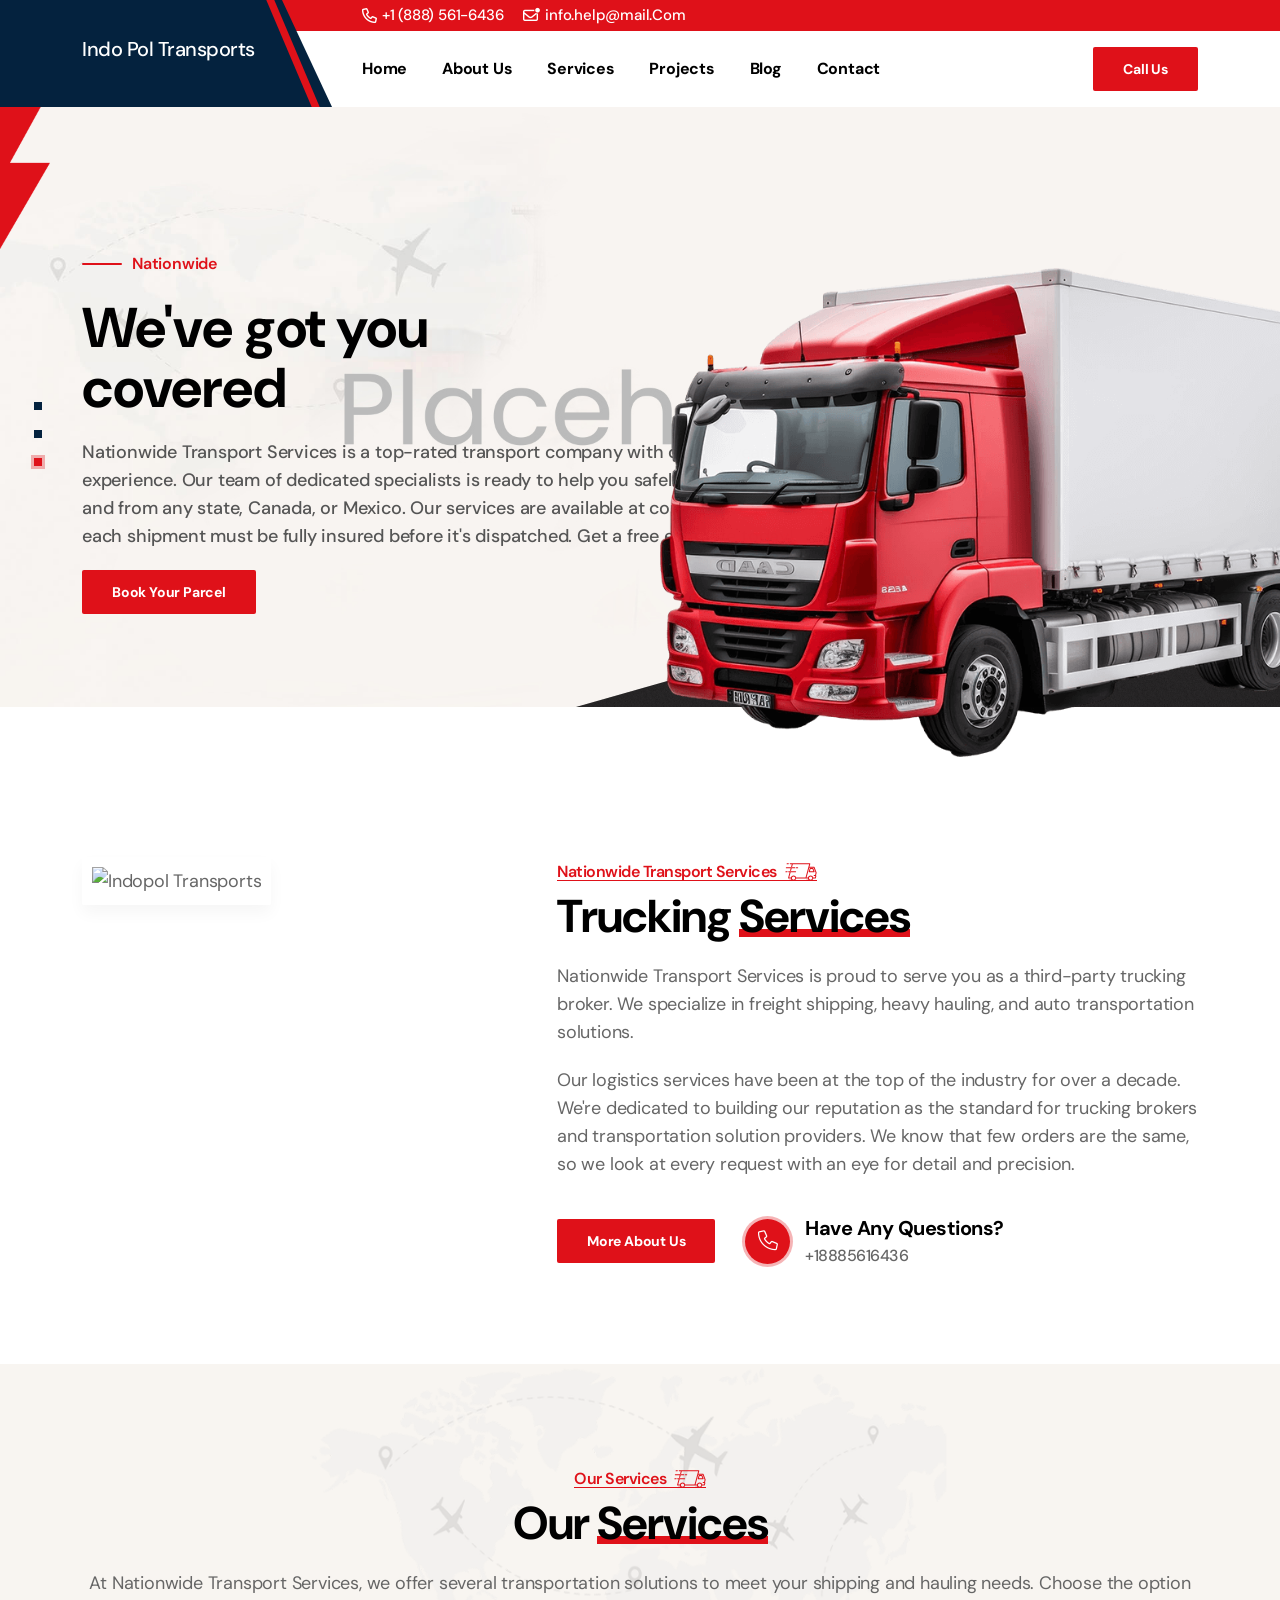
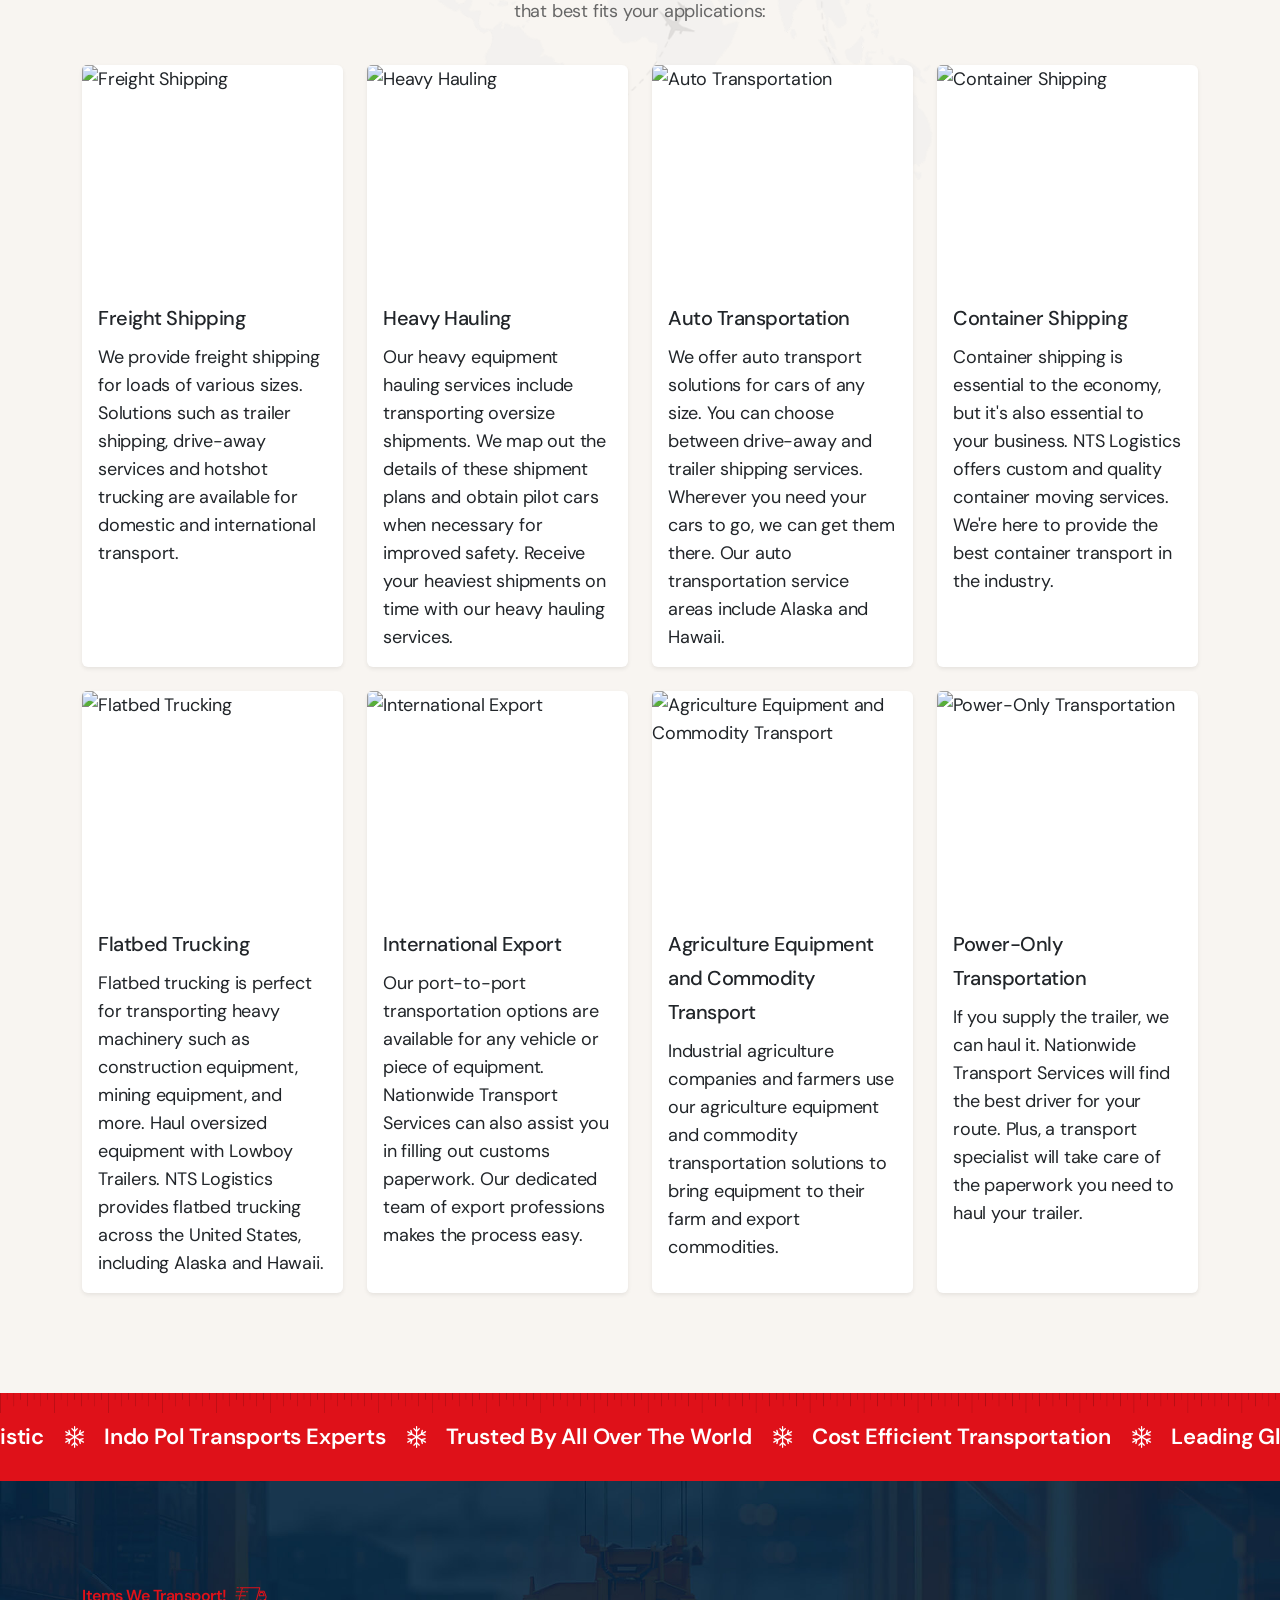
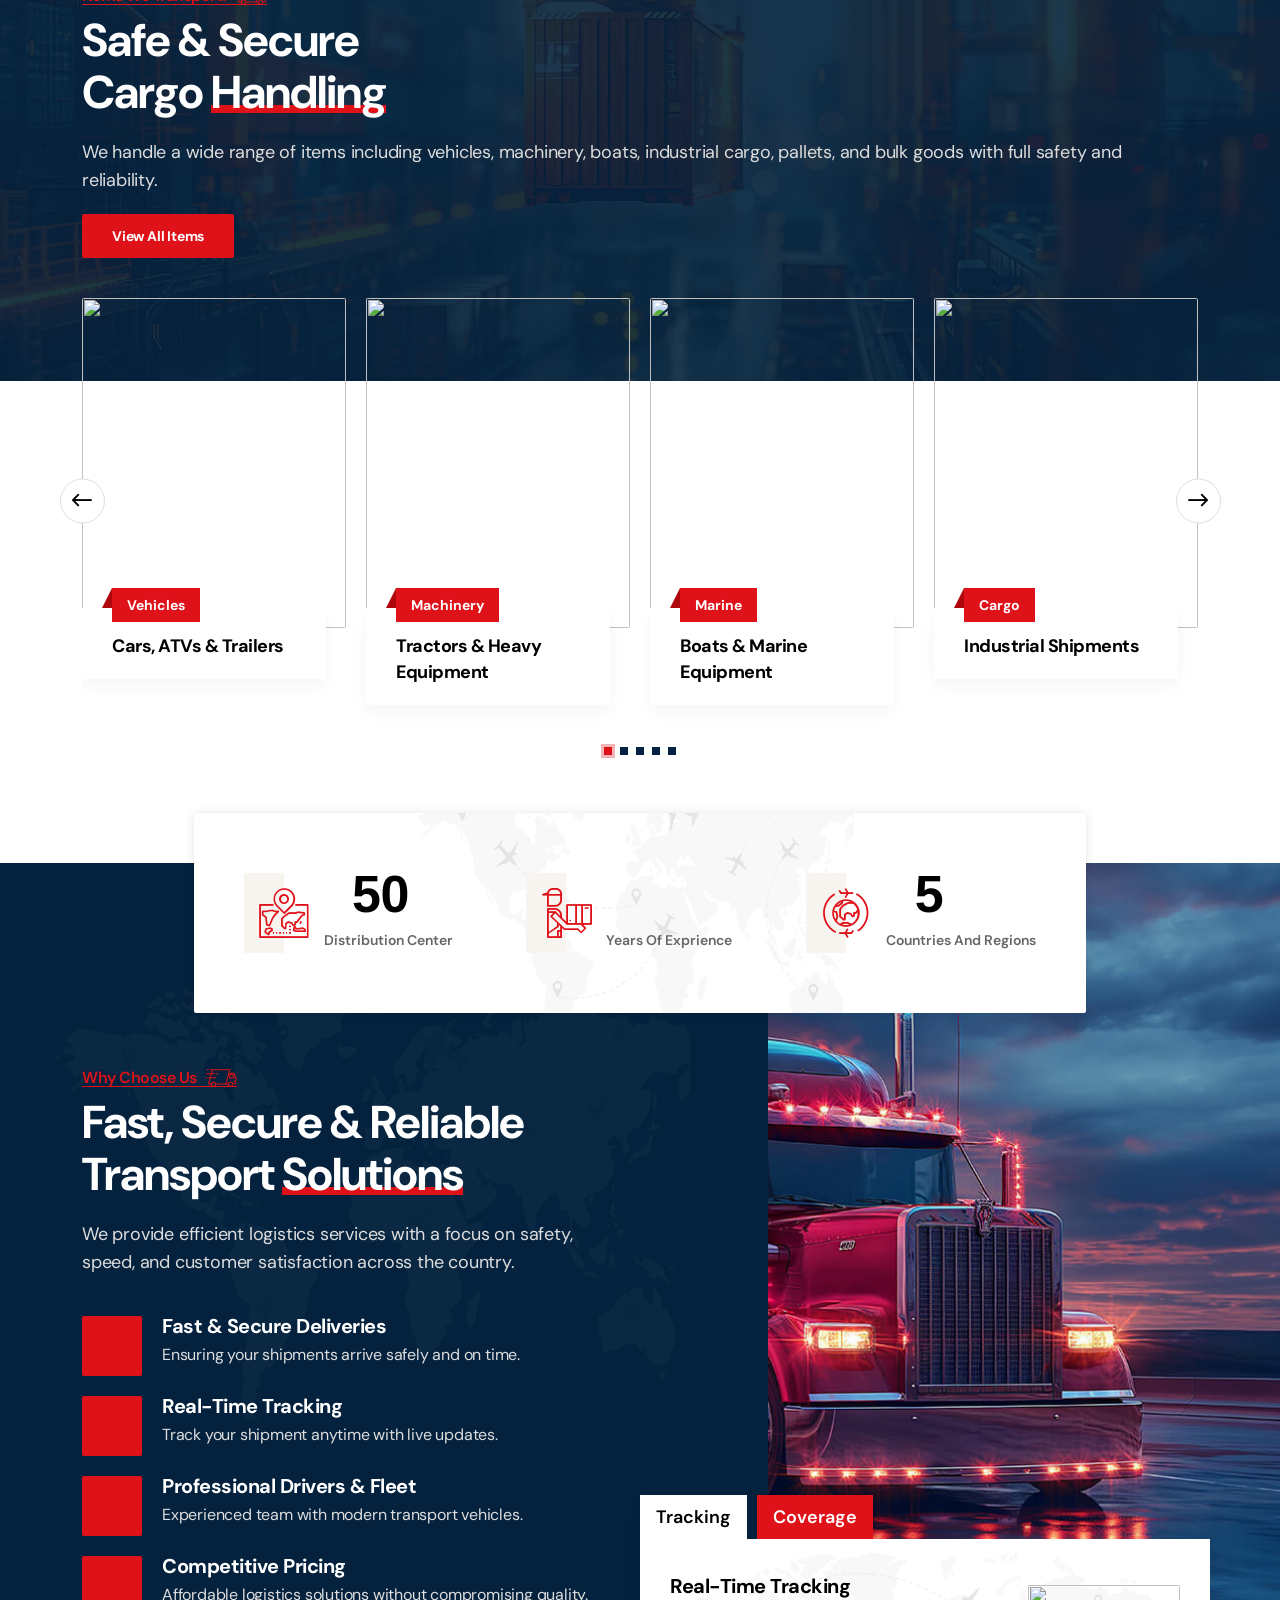
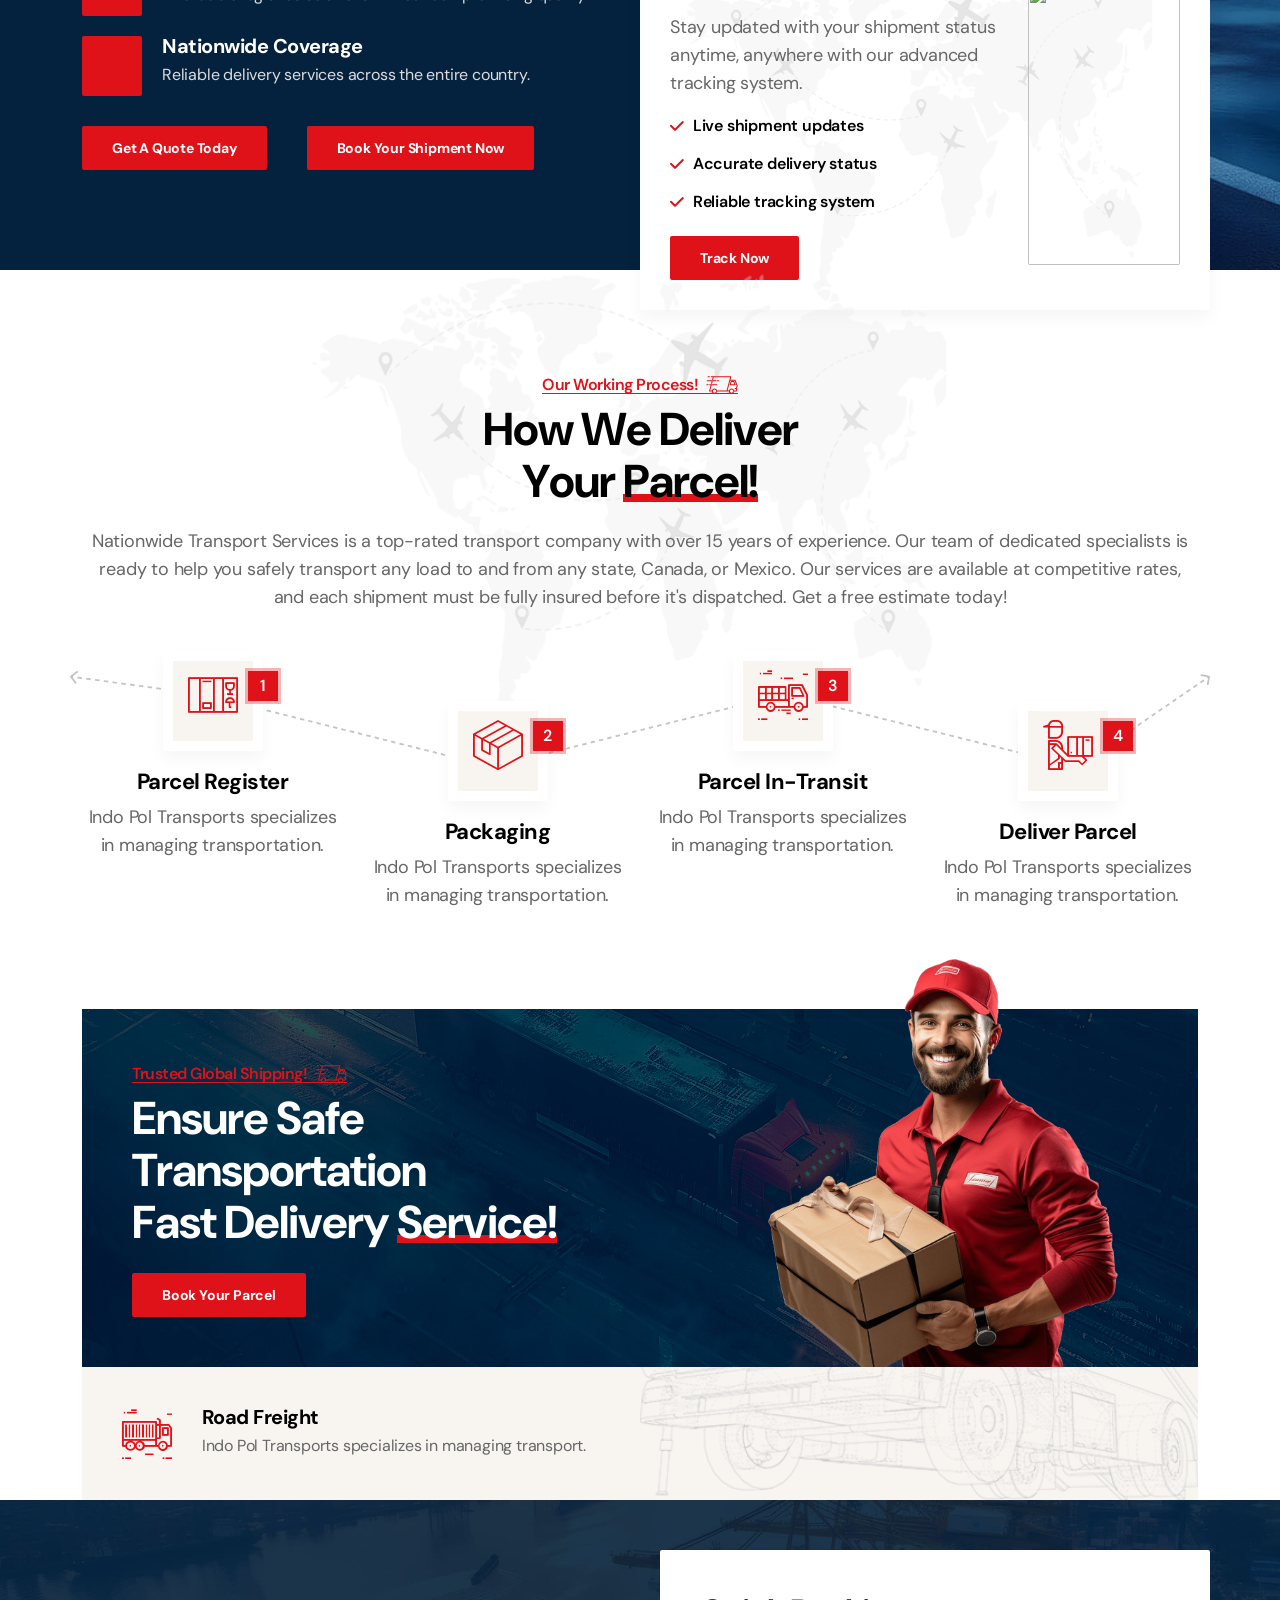
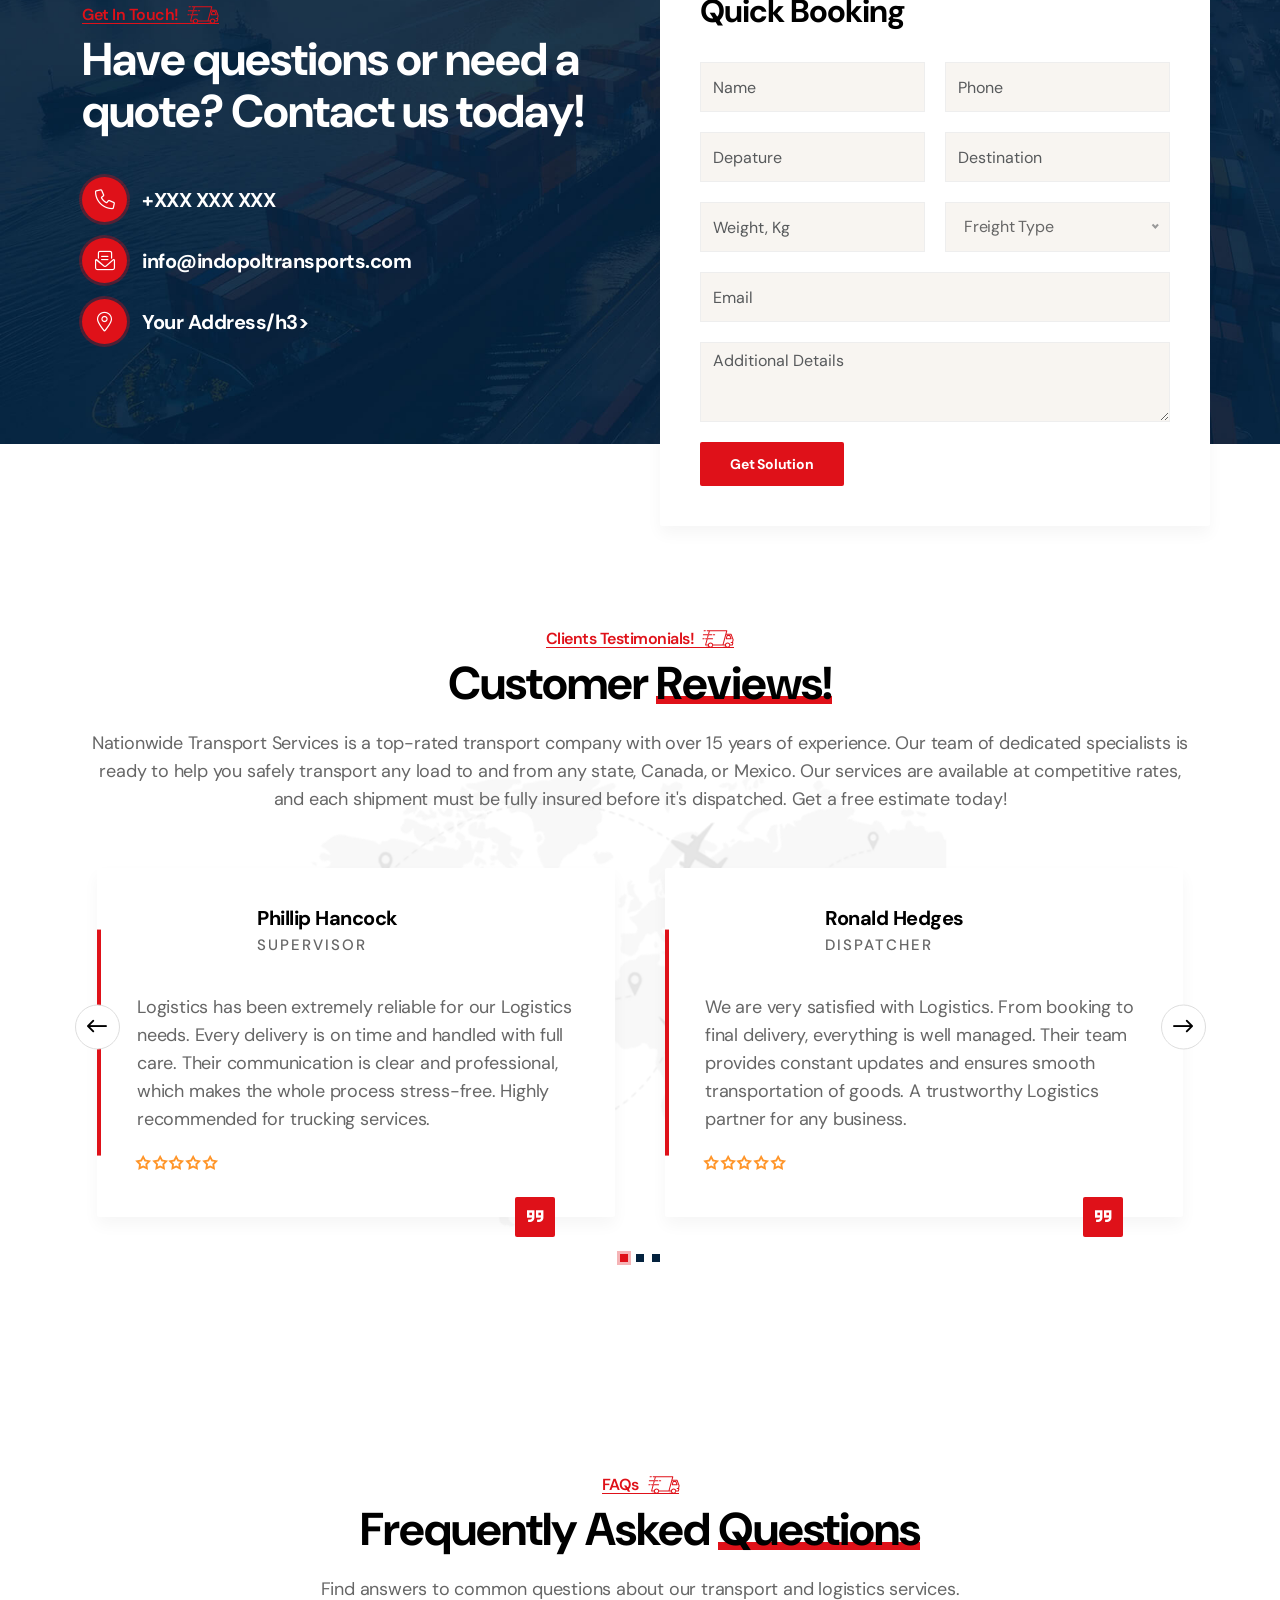
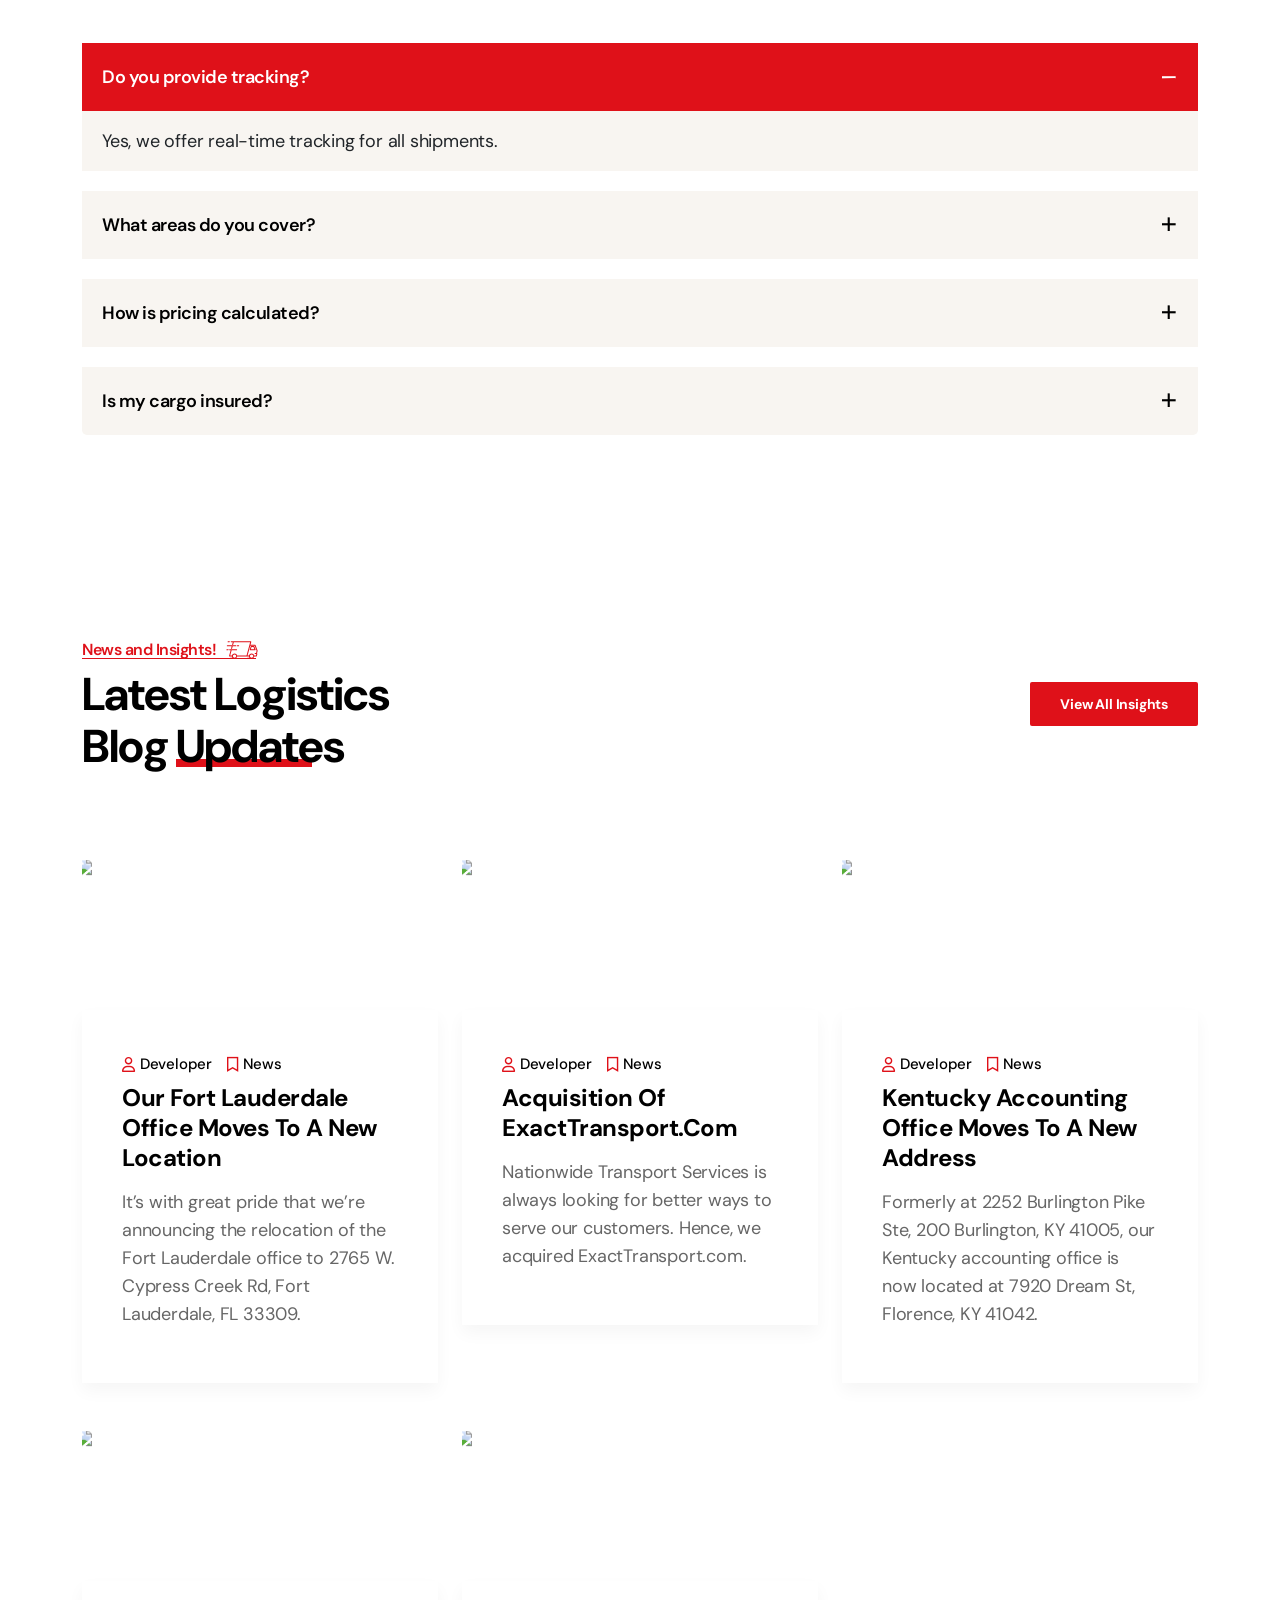
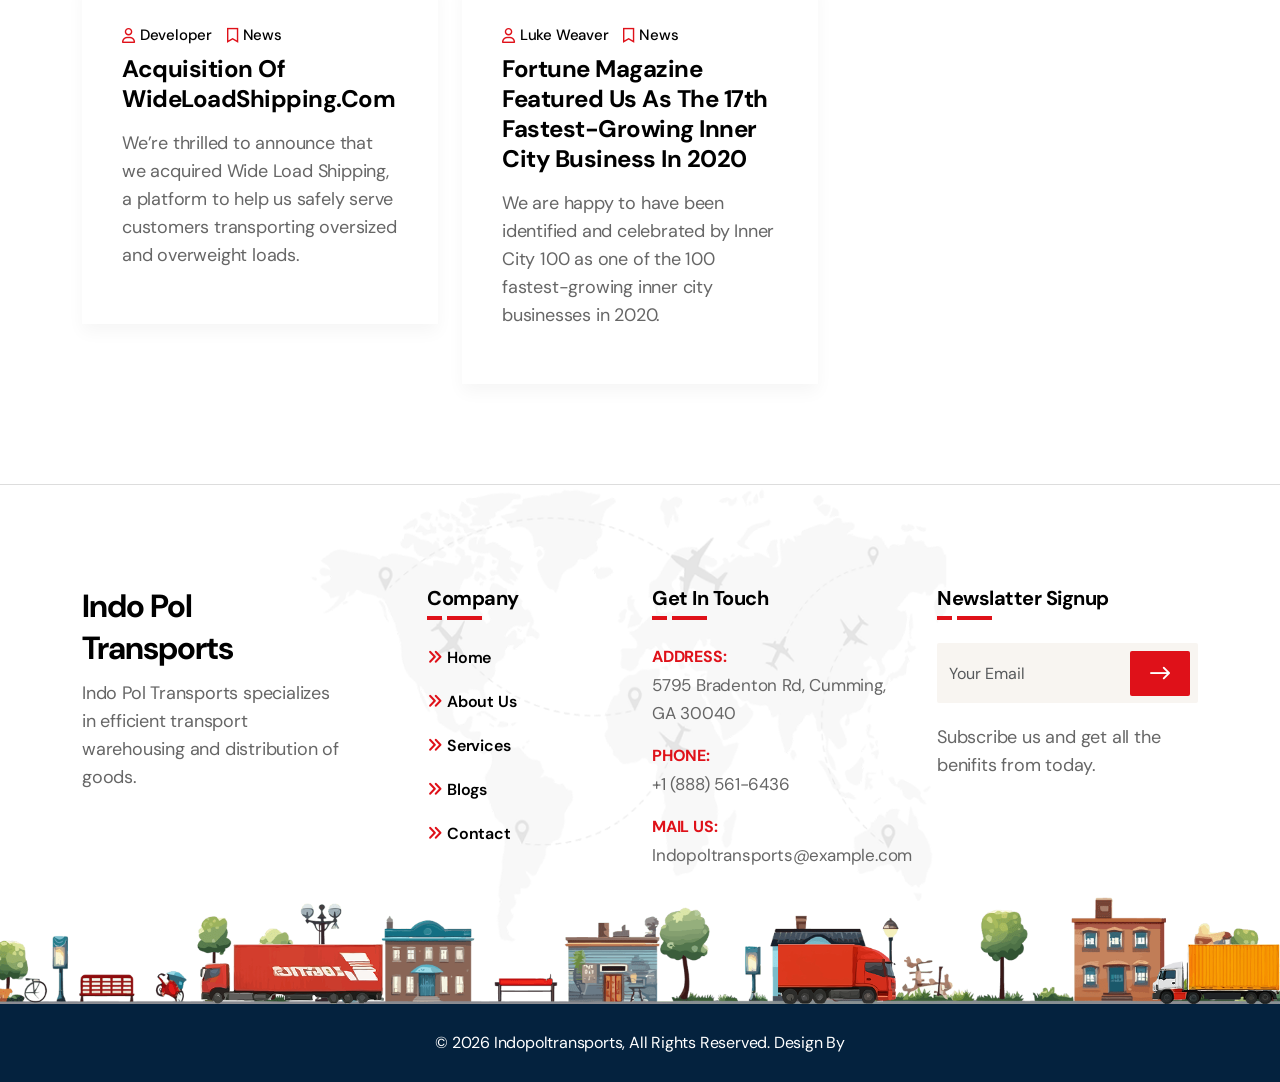
==== commit 0945f99c: "new update" ====
--- a/index.html
+++ b/index.html
@@ -134,20 +134,19 @@
                             <div class="slider-content">
                                 <div class="slider-caption medium">
                                     <div class="inner-layer">
-                                        <div data-animation="fade-in-bottom" data-delay="0.3s">Trusted Path to Global Shipping!
+                                        <div data-animation="fade-in-bottom" data-delay="0.3s">Nationwide
                                         </div>
                                     </div>
                                 </div>
                                 <div class="slider-caption big">
                                     <div class="inner-layer">
-                                        <div data-animation="fade-in-bottom" data-delay="0.5s">Reliable<span>Transport Solutions</span>
-                                             That Move Your Business Forward
+                                        <div data-animation="fade-in-bottom" data-delay="0.5s">We've got you covered
                                         </div>
                                     </div>
                                 </div>
                                 <div class="slider-caption small">
                                     <div class="inner-layer">
-                                        <div data-animation="fade-in-bottom" data-delay="0.7s" data-duration="1s">At Indopol Transports, we deliver more than just cargo—we deliver reliability, efficiency, and trust. Whether you need local transport or long-distance logistics, our expert team ensures your goods arrive safely and on time.</div>
+                                        <div data-animation="fade-in-bottom" data-delay="0.7s" data-duration="1s">Nationwide Transport Services is a top-rated transport company with over 15 years of experience. Our team of dedicated specialists is ready to help you safely transport any load to and from any state, Canada, or Mexico. Our services are available at competitive rates, and each shipment must be fully insured before it's dispatched. Get a free estimate today!</div>
                                     </div>
                                 </div>
                                 <div class="slider-btn">
@@ -171,20 +170,19 @@
                             <div class="slider-content">
                                 <div class="slider-caption medium">
                                     <div class="inner-layer">
-                                        <div data-animation="fade-in-bottom" data-delay="0.3s">Trusted Path to Global Shipping!
+                                        <div data-animation="fade-in-bottom" data-delay="0.3s">Nationwide
                                         </div>
                                     </div>
                                 </div>
                                 <div class="slider-caption big">
                                     <div class="inner-layer">
-                                        <div data-animation="fade-in-bottom" data-delay="0.5s">Reliable<span>Transport Solutions</span>
-                                             That Move Your Business Forward
+                                        <div data-animation="fade-in-bottom" data-delay="0.5s">We've got you covered
                                         </div>
                                     </div>
                                 </div>
                                 <div class="slider-caption small">
                                     <div class="inner-layer">
-                                        <div data-animation="fade-in-bottom" data-delay="0.7s" data-duration="1s">At Indopol Transports, we deliver more than just cargo—we deliver reliability, efficiency, and trust. Whether you need local transport or long-distance logistics, our expert team ensures your goods arrive safely and on time.</div>
+                                        <div data-animation="fade-in-bottom" data-delay="0.7s" data-duration="1s">Nationwide Transport Services is a top-rated transport company with over 15 years of experience. Our team of dedicated specialists is ready to help you safely transport any load to and from any state, Canada, or Mexico. Our services are available at competitive rates, and each shipment must be fully insured before it's dispatched. Get a free estimate today!</div>
                                     </div>
                                 </div>
                                 <div class="slider-btn">
@@ -208,20 +206,19 @@
                             <div class="slider-content">
                                 <div class="slider-caption medium">
                                     <div class="inner-layer">
-                                        <div data-animation="fade-in-bottom" data-delay="0.3s">Trusted Path to Global Shipping!
+                                        <div data-animation="fade-in-bottom" data-delay="0.3s">Nationwide
                                         </div>
                                     </div>
                                 </div>
                                 <div class="slider-caption big">
                                     <div class="inner-layer">
-                                        <div data-animation="fade-in-bottom" data-delay="0.5s">Reliable<span>Transport Solutions</span>
-                                             That Move Your Business Forward
+                                        <div data-animation="fade-in-bottom" data-delay="0.5s">We've got you covered
                                         </div>
                                     </div>
                                 </div>
                                 <div class="slider-caption small">
                                     <div class="inner-layer">
-                                        <div data-animation="fade-in-bottom" data-delay="0.7s" data-duration="1s">At Indopol Transports, we deliver more than just cargo—we deliver reliability, efficiency, and trust. Whether you need local transport or long-distance logistics, our expert team ensures your goods arrive safely and on time.</div>
+                                        <div data-animation="fade-in-bottom" data-delay="0.7s" data-duration="1s">Nationwide Transport Services is a top-rated transport company with over 15 years of experience. Our team of dedicated specialists is ready to help you safely transport any load to and from any state, Canada, or Mexico. Our services are available at competitive rates, and each shipment must be fully insured before it's dispatched. Get a free estimate today!</div>
                                     </div>
                                 </div>
                                 <div class="slider-btn">
@@ -250,38 +247,24 @@
                 <div class="section-heading mb-40">
                     
                     <h3 class="sub-heading is-border border-anim">
-                        About Indopol Transports
+                        Nationwide Transport Services
                         <span class="sh-underline">
                             <img class="sh-truck" src="assets/img/truck.svg" alt="truck">
                         </span>
                     </h3>
 
                     <h2 class="text-anim" data-effect="fade-in-right" data-split="char" data-delay="0.3" data-duration="1">
-                        Trusted Logistics & <br> Transportation <span class="hl">Company</span>
+                        Trucking<span class="hl"> Services</span>
                     </h2>
 
                     <p class="text-anim" data-effect="fade-in-bottom" data-ease="power4.out">
-                        Indopol Transports is a trusted logistics and transportation company committed to delivering excellence in every shipment. 
-                        With years of experience in the transport industry, we specialize in providing safe, efficient, and cost-effective logistics solutions tailored to your needs.
+                       Nationwide Transport Services is proud to serve you as a third-party trucking broker. We specialize in freight shipping, heavy hauling, and auto transportation solutions.
                     </p>
 
                     <p>
-                        Our mission is simple:
+                       Our logistics services have been at the top of the industry for over a decade. We're dedicated to building our reputation as the standard for trucking brokers and transportation solution providers. We know that few orders are the same, so we look at every request with an eye for detail and precision.
                     </p>
                 </div>
-
-                <!-- Mission Points -->
-                <ul class="check-list mb-30 wow fade-in-bottom" data-wow-delay="100ms">
-                    <li><i class="fa-solid fa-check"></i> Deliver goods on time, every time</li>
-                    <li><i class="fa-solid fa-check"></i> Build long-term customer relationships</li>
-                    <li><i class="fa-solid fa-check"></i> Provide transparent and reliable service</li>
-                </ul>
-
-               
-
-                <p>
-                    We pride ourselves on our professional team, modern fleet, and dedication to customer satisfaction.
-                </p>
 
                 <div class="btn-group wow fade-in-bottom" data-wow-delay="300ms">
                     <a href="about.html" class="default-btn">More About Us</a>
@@ -303,84 +286,123 @@
 
         <div class="section-heading text-center mb-40">
             <h3 class="sub-heading is-border border-anim">
-                Our Transport Services!
+                Our Services
                 <span class="sh-underline">
                     <img class="sh-truck" src="assets/img/truck.svg" alt="truck">
                 </span>
             </h3>
 
             <h2 class="text-anim" data-effect="fade-in-right" data-split="char">
-                Our <span class="hl">Transport</span> Services
+                Our <span class="hl">Services</span>
             </h2>
 
             <p class="text-anim" data-effect="fade-in-bottom">
-                We offer a wide range of logistics solutions designed to meet diverse transportation needs.
+                At Nationwide Transport Services, we offer several transportation solutions to meet your shipping and hauling needs. Choose the option that best fits your applications:
             </p>
         </div>
 
-        <div class="row gy-4">
+        <div class="row g-4">
 
             <!-- 1 -->
-            <div class="col-lg-4 col-md-6">
-                <div class="service-item wow fade-in-bottom">
-                    <div class="service-thumb">
-                        <img src="https://static.baza.farpost.ru/v/1759790711689_bulletin" alt="" height="250px" width="100%">
-                    </div>
-                    <div class="service-content">
-                        <h3>Local Transportation</h3>
-                        <p>Fast and reliable delivery within your city for urgent and same-day shipments.</p>
+            <div class="col-lg-3 col-md-6 col-12">
+                <div class="card h-100 border-0 shadow-sm">
+                    <img src="https://images.pexels.com/photos/2199293/pexels-photo-2199293.jpeg?auto=compress&cs=tinysrgb&w=800" class="card-img-top" alt="Freight Shipping" style="height: 220px; object-fit: cover;">
+                    <div class="card-body">
+                        <h3 class="card-title">Freight Shipping</h3>
+                        <p class="card-text">
+                            We provide freight shipping for loads of various sizes. Solutions such as trailer shipping, drive-away services and hotshot trucking are available for domestic and international transport.
+                        </p>
                     </div>
                 </div>
             </div>
 
             <!-- 2 -->
-            <div class="col-lg-4 col-md-6">
-                <div class="service-item wow fade-in-bottom" data-wow-delay="200ms">
-                    <div class="service-thumb">
-                        <img src="https://i.pinimg.com/736x/2e/98/e7/2e98e7b86847c5380ce11eeb39a7b789.jpg" alt="" height="250px" width="100%">
-                    </div>
-                    <div class="service-content">
-                        <h3>Long-Distance Hauling</h3>
-                        <p>Secure transportation across cities with timely delivery and full tracking.</p>
+            <div class="col-lg-3 col-md-6 col-12">
+                <div class="card h-100 border-0 shadow-sm">
+                    <img src="https://images.pexels.com/photos/906982/pexels-photo-906982.jpeg?auto=compress&cs=tinysrgb&w=800" class="card-img-top" alt="Heavy Hauling" style="height: 220px; object-fit: cover;">
+                    <div class="card-body">
+                        <h3 class="card-title">Heavy Hauling</h3>
+                        <p class="card-text">
+                            Our heavy equipment hauling services include transporting oversize shipments. We map out the details of these shipment plans and obtain pilot cars when necessary for improved safety. Receive your heaviest shipments on time with our heavy hauling services.
+                        </p>
                     </div>
                 </div>
             </div>
 
             <!-- 3 -->
-            <div class="col-lg-4 col-md-6">
-                <div class="service-item wow fade-in-bottom" data-wow-delay="300ms">
-                    <div class="service-thumb">
-                        <img src="https://avatars.mds.yandex.net/i?id=d065a3f3b40012607a6c6b14906294ab8e48a583-5244179-images-thumbs&n=13" alt="" height="250px" width="100%">
-                    </div>
-                    <div class="service-content">
-                        <h3>Vehicle Transport</h3>
-                        <p>We transport cars, bikes, tractors, and heavy equipment safely.</p>
+            <div class="col-lg-3 col-md-6 col-12">
+                <div class="card h-100 border-0 shadow-sm">
+                    <img src="https://images.pexels.com/photos/3806288/pexels-photo-3806288.jpeg?auto=compress&cs=tinysrgb&w=800" class="card-img-top" alt="Auto Transportation" style="height: 220px; object-fit: cover;">
+                    <div class="card-body">
+                        <h3 class="card-title">Auto Transportation</h3>
+                        <p class="card-text">
+                            We offer auto transport solutions for cars of any size. You can choose between drive-away and trailer shipping services. Wherever you need your cars to go, we can get them there. Our auto transportation service areas include Alaska and Hawaii.
+                        </p>
                     </div>
                 </div>
             </div>
 
             <!-- 4 -->
-            <div class="col-lg-4 col-md-6">
-                <div class="service-item wow fade-in-bottom" data-wow-delay="400ms">
-                    <div class="service-thumb">
-                        <img src="https://avatars.mds.yandex.net/i?id=bfa3af4a78bb4cfb3dc6ea5ba40983897e3317a3-4389782-images-thumbs&n=13" alt="" height="250px" width="100%">
-                    </div>
-                    <div class="service-content">
-                        <h3>Freight & Cargo</h3>
-                        <p>Efficient movement of bulk goods, pallets, and commercial shipments.</p>
+            <div class="col-lg-3 col-md-6 col-12">
+                <div class="card h-100 border-0 shadow-sm">
+                    <img src="https://images.pexels.com/photos/6169668/pexels-photo-6169668.jpeg?auto=compress&cs=tinysrgb&w=800" class="card-img-top" alt="Container Shipping" style="height: 220px; object-fit: cover;">
+                    <div class="card-body">
+                        <h3 class="card-title">Container Shipping</h3>
+                        <p class="card-text">
+                            Container shipping is essential to the economy, but it's also essential to your business. NTS Logistics offers custom and quality container moving services. We're here to provide the best container transport in the industry.
+                        </p>
                     </div>
                 </div>
             </div>
 
             <!-- 5 -->
-            <div class="col-lg-4 col-md-6">
-                <div class="service-item wow fade-in-bottom" data-wow-delay="500ms">
-                    <div class="service-thumb">
-                        <img src="https://i.ytimg.com/vi/6jUvii0nBcc/maxresdefault.jpg" alt="" height="250px" width="100%">
-                    </div>
-                    <div class="service-content">
-                        <h3>Specialized Transport</h3>
-                        <p>Handling fragile, heavy, or oversized goods with care and expertise.</p>
+            <div class="col-lg-3 col-md-6 col-12">
+                <div class="card h-100 border-0 shadow-sm">
+                    <img src="https://images.pexels.com/photos/4481327/pexels-photo-4481327.jpeg?auto=compress&cs=tinysrgb&w=800" class="card-img-top" alt="Flatbed Trucking" style="height: 220px; object-fit: cover;">
+                    <div class="card-body">
+                        <h3 class="card-title">Flatbed Trucking</h3>
+                        <p class="card-text">
+                            Flatbed trucking is perfect for transporting heavy machinery such as construction equipment, mining equipment, and more. Haul oversized equipment with Lowboy Trailers. NTS Logistics provides flatbed trucking across the United States, including Alaska and Hawaii.
+                        </p>
+                    </div>
+                </div>
+            </div>
+
+            <!-- 6 -->
+            <div class="col-lg-3 col-md-6 col-12">
+                <div class="card h-100 border-0 shadow-sm">
+                    <img src="https://images.pexels.com/photos/262353/pexels-photo-262353.jpeg?auto=compress&cs=tinysrgb&w=800" class="card-img-top" alt="International Export" style="height: 220px; object-fit: cover;">
+                    <div class="card-body">
+                        <h3 class="card-title">International Export</h3>
+                        <p class="card-text">
+                            Our port-to-port transportation options are available for any vehicle or piece of equipment. Nationwide Transport Services can also assist you in filling out customs paperwork. Our dedicated team of export professions makes the process easy.
+                        </p>
+                    </div>
+                </div>
+            </div>
+
+            <!-- 7 -->
+            <div class="col-lg-3 col-md-6 col-12">
+                <div class="card h-100 border-0 shadow-sm">
+                    <img src="https://images.pexels.com/photos/2255920/pexels-photo-2255920.jpeg?auto=compress&cs=tinysrgb&w=800" class="card-img-top" alt="Agriculture Equipment and Commodity Transport" style="height: 220px; object-fit: cover;">
+                    <div class="card-body">
+                        <h3 class="card-title">Agriculture Equipment and Commodity Transport</h3>
+                        <p class="card-text">
+                            Industrial agriculture companies and farmers use our agriculture equipment and commodity transportation solutions to bring equipment to their farm and export commodities.
+                        </p>
+                    </div>
+                </div>
+            </div>
+
+            <!-- 8 -->
+            <div class="col-lg-3 col-md-6 col-12">
+                <div class="card h-100 border-0 shadow-sm">
+                    <img src="https://images.pexels.com/photos/93398/pexels-photo-93398.jpeg?auto=compress&cs=tinysrgb&w=800" class="card-img-top" alt="Power-Only Transportation" style="height: 220px; object-fit: cover;">
+                    <div class="card-body">
+                        <h3 class="card-title">Power-Only Transportation</h3>
+                        <p class="card-text">
+                            If you supply the trailer, we can haul it. Nationwide Transport Services will find the best driver for your route. Plus, a transport specialist will take care of the paperwork you need to haul your trailer.
+                        </p>
                     </div>
                 </div>
             </div>
@@ -718,7 +740,7 @@
             <div class="section-heading text-center mb-40">
                 <h3 class="sub-heading is-border border-anim">Our Working Process!<span class="sh-underline"><img class="sh-truck" src="assets/img/truck.svg" alt="truck"></span></h3>
                 <h2 class="text-anim" data-effect="fade-in-right" data-split="char" data-delay="0.3" data-duration="1">How We Deliver <br>Your <span class="hl">Parcel!</span></h2>
-                <p class="text-anim" data-effect="fade-in-bottom" data-ease="power4.out">At Indopol Transports, we deliver more than just cargo—we deliver reliability, efficiency, and trust. Whether you need local transport or long-distance logistics, our expert team ensures your goods arrive safely and on time.</p>
+                <p class="text-anim" data-effect="fade-in-bottom" data-ease="power4.out">Nationwide Transport Services is a top-rated transport company with over 15 years of experience. Our team of dedicated specialists is ready to help you safely transport any load to and from any state, Canada, or Mexico. Our services are available at competitive rates, and each shipment must be fully insured before it's dispatched. Get a free estimate today!</p>
             </div>
             <div class="row process-wrapper gy-lg-0 gy-4">
                 <div class="col-lg-3 col-md-6">
@@ -882,7 +904,7 @@
             <div class="section-heading text-center mb-30">
                 <h3 class="sub-heading is-border border-anim">Clients Testimonials!<span class="sh-underline"><img class="sh-truck" src="assets/img/truck.svg" alt="truck"></span></h3>
                 <h2 class="text-anim" data-effect="fade-in-right" data-split="char" data-delay="0.3" data-duration="1">Customer <span class="hl">Reviews!</span></h2>
-                <p class="text-anim" data-effect="fade-in-bottom" data-ease="power4.out">At Indopol Transports, we deliver more than just cargo—we deliver reliability, efficiency, and trust. Whether you need local transport or long-distance logistics, our expert team ensures your goods arrive safely and on time.</p>
+                <p class="text-anim" data-effect="fade-in-bottom" data-ease="power4.out">Nationwide Transport Services is a top-rated transport company with over 15 years of experience. Our team of dedicated specialists is ready to help you safely transport any load to and from any state, Canada, or Mexico. Our services are available at competitive rates, and each shipment must be fully insured before it's dispatched. Get a free estimate today!</p>
             </div>
             <div class="swiper-outside testi-nav position-relative">
                 <div class="testimonial-carousel">
@@ -1034,8 +1056,7 @@
 </section>
   
     <!--/.sponsor-section-->
-
-   <section class="blog-section padding">
+<section class="blog-section padding">
     <div class="container">
 
         <div class="section-heading-wrap mb-40">
@@ -1052,7 +1073,7 @@
                 </h2>
             </div>
 
-            <a href="blog-grid.html" class="default-btn wow fade-in-right">
+            <a href="#" class="default-btn wow fade-in-right">
                 View All Insights
             </a>
         </div>
@@ -1060,115 +1081,105 @@
         <div class="row gy-lg-0 gy-4">
 
             <!-- Blog 1 -->
-            <div class="col-lg-4 col-md-6">
+            <div class="col-lg-4 col-md-6 mt-5">
                 <div class="post-card wow fade-in-bottom">
                     <div class="post-thumb">
-                        <img src="https://t4.ftcdn.net/jpg/05/67/87/15/360_F_567871594_d6uN3g8Eql1wmLRu32l2yjzcAj662oSP.jpg" alt="">
+                        <img height="150px" width="100%" src="https://cdn-ikpnonn.nitrocdn.com/waDtbKwbaGRAyvseWdfAzZVchgcglzdg/assets/images/optimized/rev-7730e34/ntslogistics.com/wp-content/uploads/2024/03/NTS-office-768x433.jpg" alt="">
                     </div>
 
                     <div class="post-content-wrap">
-                        
-
                         <ul class="post-meta">
-                            <li><i class="fa-regular fa-user"></i><a href="#">Admin</a></li>
-                            <li><i class="fa-sharp fa-regular fa-bookmark"></i><a href="#">Transport</a></li>
+                            <li><i class="fa-regular fa-user"></i><a href="#">developer</a></li>
+                            <li><i class="fa-sharp fa-regular fa-bookmark"></i><a href="#">News</a></li>
                         </ul>
 
                         <div class="post-content">
-                            <h3>Why Reliable Transport Matters for Your Business</h3>
-                            <p>Reliable transportation ensures timely deliveries, safe handling, and better customer satisfaction, helping businesses grow efficiently.</p>
+                            <h3>Our Fort Lauderdale Office Moves To a New Location</h3>
+                            <p>It’s with great pride that we’re announcing the relocation of the Fort Lauderdale office to 2765 W. Cypress Creek Rd, Fort Lauderdale, FL 33309.</p>
                         </div>
                     </div>
                 </div>
             </div>
 
             <!-- Blog 2 -->
-            <div class="col-lg-4 col-md-6">
+            <div class="col-lg-4 col-md-6 mt-5">
                 <div class="post-card wow fade-in-bottom" data-wow-delay="200ms">
                     <div class="post-thumb">
-                        <img src="https://i0.wp.com/electrek.co/wp-content/uploads/sites/3/2024/04/daimler-Logistics.png?resize=1200%2C628&quality=82&strip=all&ssl=1" alt="">
+                        <img height="150px" width="100%" src="https://cdn-ikpnonn.nitrocdn.com/waDtbKwbaGRAyvseWdfAzZVchgcglzdg/assets/images/optimized/rev-7730e34/ntslogistics.com/wp-content/uploads/2024/03/cropped-Exect-Log-2-1024x144-1-768x108.png" alt="">
                     </div>
 
                     <div class="post-content-wrap">
-                        
-
                         <ul class="post-meta">
-                            <li><i class="fa-regular fa-user"></i><a href="#">Admin</a></li>
-                            <li><i class="fa-sharp fa-regular fa-bookmark"></i><a href="#">Logistics</a></li>
+                            <li><i class="fa-regular fa-user"></i><a href="#">developer</a></li>
+                            <li><i class="fa-sharp fa-regular fa-bookmark"></i><a href="#">News</a></li>
                         </ul>
 
                         <div class="post-content">
-                            <h3>How to Choose the Right Transport Company</h3>
-                            <p>Experience, tracking, reviews, fleet quality, and insurance are key factors when selecting a trusted logistics partner.</p>
+                            <h3>Acquisition of ExactTransport.com</h3>
+                            <p>Nationwide Transport Services is always looking for better ways to serve our customers. Hence, we acquired ExactTransport.com.</p>
                         </div>
                     </div>
                 </div>
             </div>
 
             <!-- Blog 3 -->
-            <div class="col-lg-4 col-md-6">
+            <div class="col-lg-4 col-md-6 mt-5">
                 <div class="post-card wow fade-in-bottom" data-wow-delay="400ms">
                     <div class="post-thumb">
-                        <img src="https://www.in-freight.com/wp-content/uploads/2025/03/Logistics-Truck.png" alt="">
+                        <img height="150px" width="100%" src="https://cdn-ikpnonn.nitrocdn.com/waDtbKwbaGRAyvseWdfAzZVchgcglzdg/assets/images/optimized/rev-7730e34/ntslogistics.com/wp-content/uploads/2024/03/ky-office-2-768x576.jpg" alt="">
                     </div>
 
                     <div class="post-content-wrap">
-                        
-
                         <ul class="post-meta">
-                            <li><i class="fa-regular fa-user"></i><a href="#">Admin</a></li>
-                            <li><i class="fa-sharp fa-regular fa-bookmark"></i><a href="#">Cargo</a></li>
+                            <li><i class="fa-regular fa-user"></i><a href="#">developer</a></li>
+                            <li><i class="fa-sharp fa-regular fa-bookmark"></i><a href="#">News</a></li>
                         </ul>
 
                         <div class="post-content">
-                            <h3>Top Benefits of Professional Logistics Services</h3>
-                            <p>Save time, reduce costs, and improve efficiency with scalable logistics solutions tailored to your business needs.</p>
+                            <h3>Kentucky Accounting Office Moves To a New Address</h3>
+                            <p>Formerly at 2252 Burlington Pike Ste, 200 Burlington, KY 41005, our Kentucky accounting office is now located at 7920 Dream St, Florence, KY 41042.</p>
                         </div>
                     </div>
                 </div>
             </div>
 
             <!-- Blog 4 -->
-            <div class="col-lg-4 col-md-6">
+            <div class="col-lg-4 col-md-6 mt-5">
                 <div class="post-card wow fade-in-bottom">
                     <div class="post-thumb">
-                        <img src="https://images.squarespace-cdn.com/content/v1/54f4cf23e4b02841c1824db0/1470703424935-LLZJNT79XM7ACPVA75C8/oversized+load?format=2500w" alt="">
+                        <img height="150px" width="100%" src="https://cdn-ikpnonn.nitrocdn.com/waDtbKwbaGRAyvseWdfAzZVchgcglzdg/assets/images/optimized/rev-7730e34/ntslogistics.com/wp-content/uploads/2024/03/image__3_-removebg-preview-1-1-e1711560288878.webp" alt="">
                     </div>
 
                     <div class="post-content-wrap">
-                        
-
                         <ul class="post-meta">
-                            <li><i class="fa-regular fa-user"></i><a href="#">Admin</a></li>
-                            <li><i class="fa-sharp fa-regular fa-bookmark"></i><a href="#">Safety</a></li>
+                            <li><i class="fa-regular fa-user"></i><a href="#">developer</a></li>
+                            <li><i class="fa-sharp fa-regular fa-bookmark"></i><a href="#">News</a></li>
                         </ul>
 
                         <div class="post-content">
-                            <h3>Safety Tips for Transporting Heavy Equipment</h3>
-                            <p>Use proper loading, secure cargo, experienced drivers, and planned routes for safe heavy transport operations.</p>
+                            <h3>Acquisition of WideLoadShipping.com</h3>
+                            <p>We’re thrilled to announce that we acquired Wide Load Shipping, a platform to help us safely serve customers transporting oversized and overweight loads.</p>
                         </div>
                     </div>
                 </div>
             </div>
 
             <!-- Blog 5 -->
-            <div class="col-lg-4 col-md-6">
+            <div class="col-lg-4 col-md-6 mt-5">
                 <div class="post-card wow fade-in-bottom" data-wow-delay="200ms">
                     <div class="post-thumb">
-                        <img src="https://avatars.mds.yandex.net/i?id=2382475ddff0b07e719e191477e7e8d29f538c75-5332102-images-thumbs&n=13" alt="">
+                        <img height="150px" width="100%" src="https://cdn-ikpnonn.nitrocdn.com/waDtbKwbaGRAyvseWdfAzZVchgcglzdg/assets/images/optimized/rev-7730e34/ntslogistics.com/wp-content/uploads/2022/05/ntsaward-1024x386-1-768x290.jpg" alt="">
                     </div>
 
                     <div class="post-content-wrap">
-                        
-
                         <ul class="post-meta">
-                            <li><i class="fa-regular fa-user"></i><a href="#">Admin</a></li>
-                            <li><i class="fa-sharp fa-regular fa-bookmark"></i><a href="#">Future</a></li>
+                            <li><i class="fa-regular fa-user"></i><a href="#">Luke Weaver</a></li>
+                            <li><i class="fa-sharp fa-regular fa-bookmark"></i><a href="#">News</a></li>
                         </ul>
 
                         <div class="post-content">
-                            <h3>Future of Transportation & Logistics</h3>
-                            <p>AI, GPS tracking, automation, and eco-friendly transport are shaping the future of the logistics industry.</p>
+                            <h3>Fortune Magazine Featured Us as the 17th Fastest-Growing Inner City Business in 2020</h3>
+                            <p>We are happy to have been identified and celebrated by Inner City 100 as one of the 100 fastest-growing inner city businesses in 2020.</p>
                         </div>
                     </div>
                 </div>
